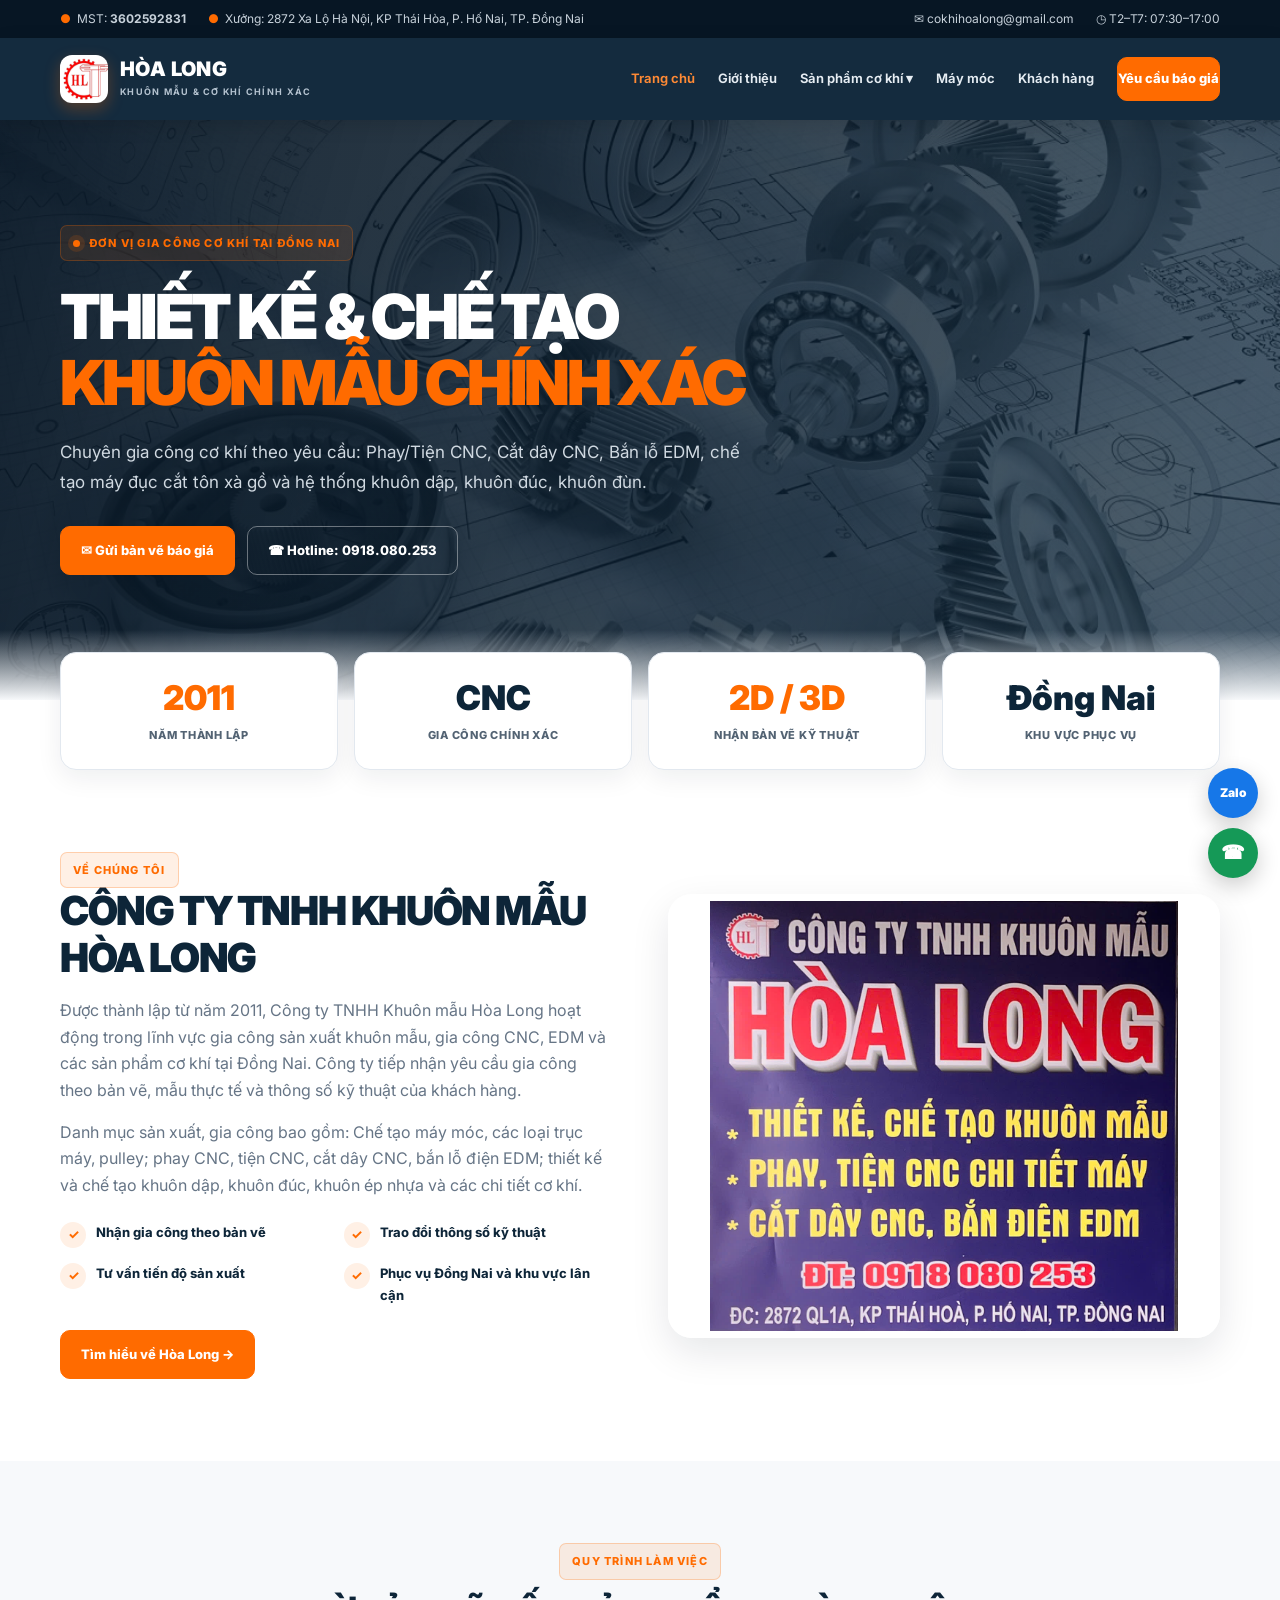
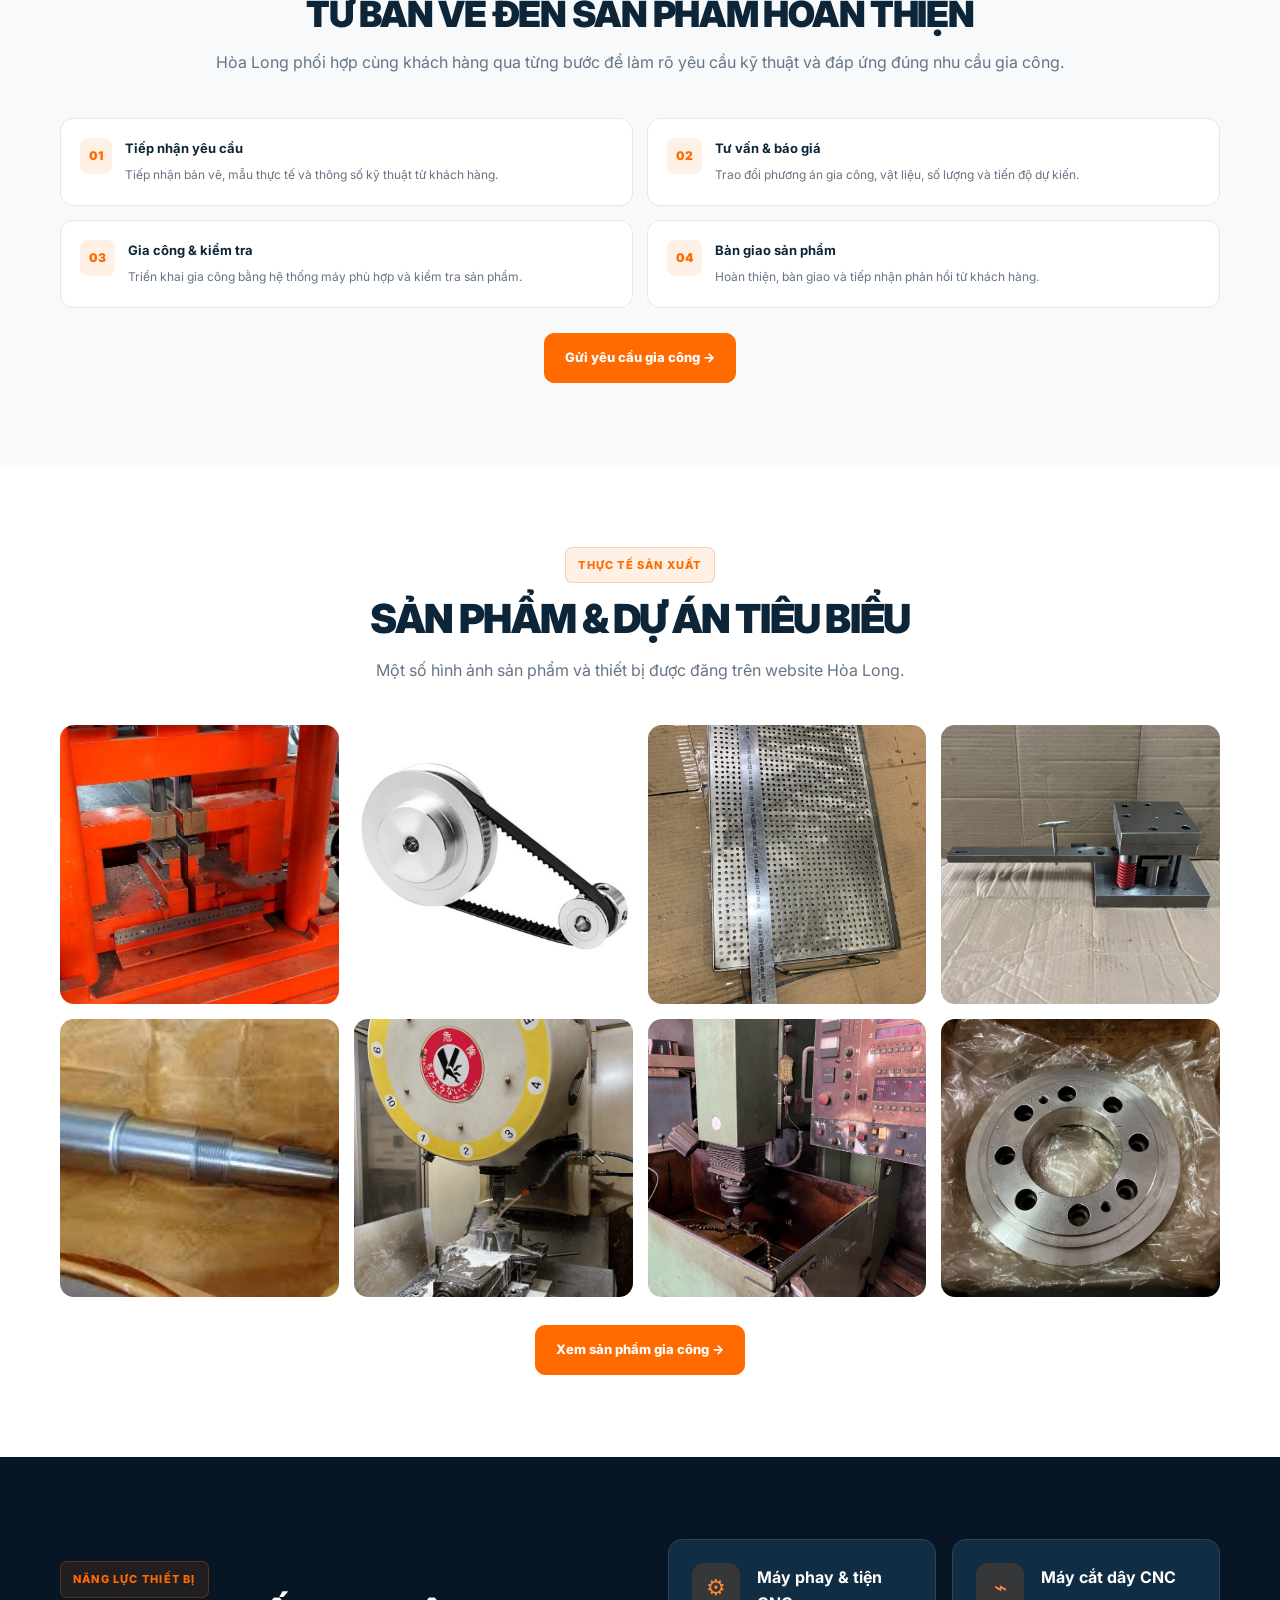
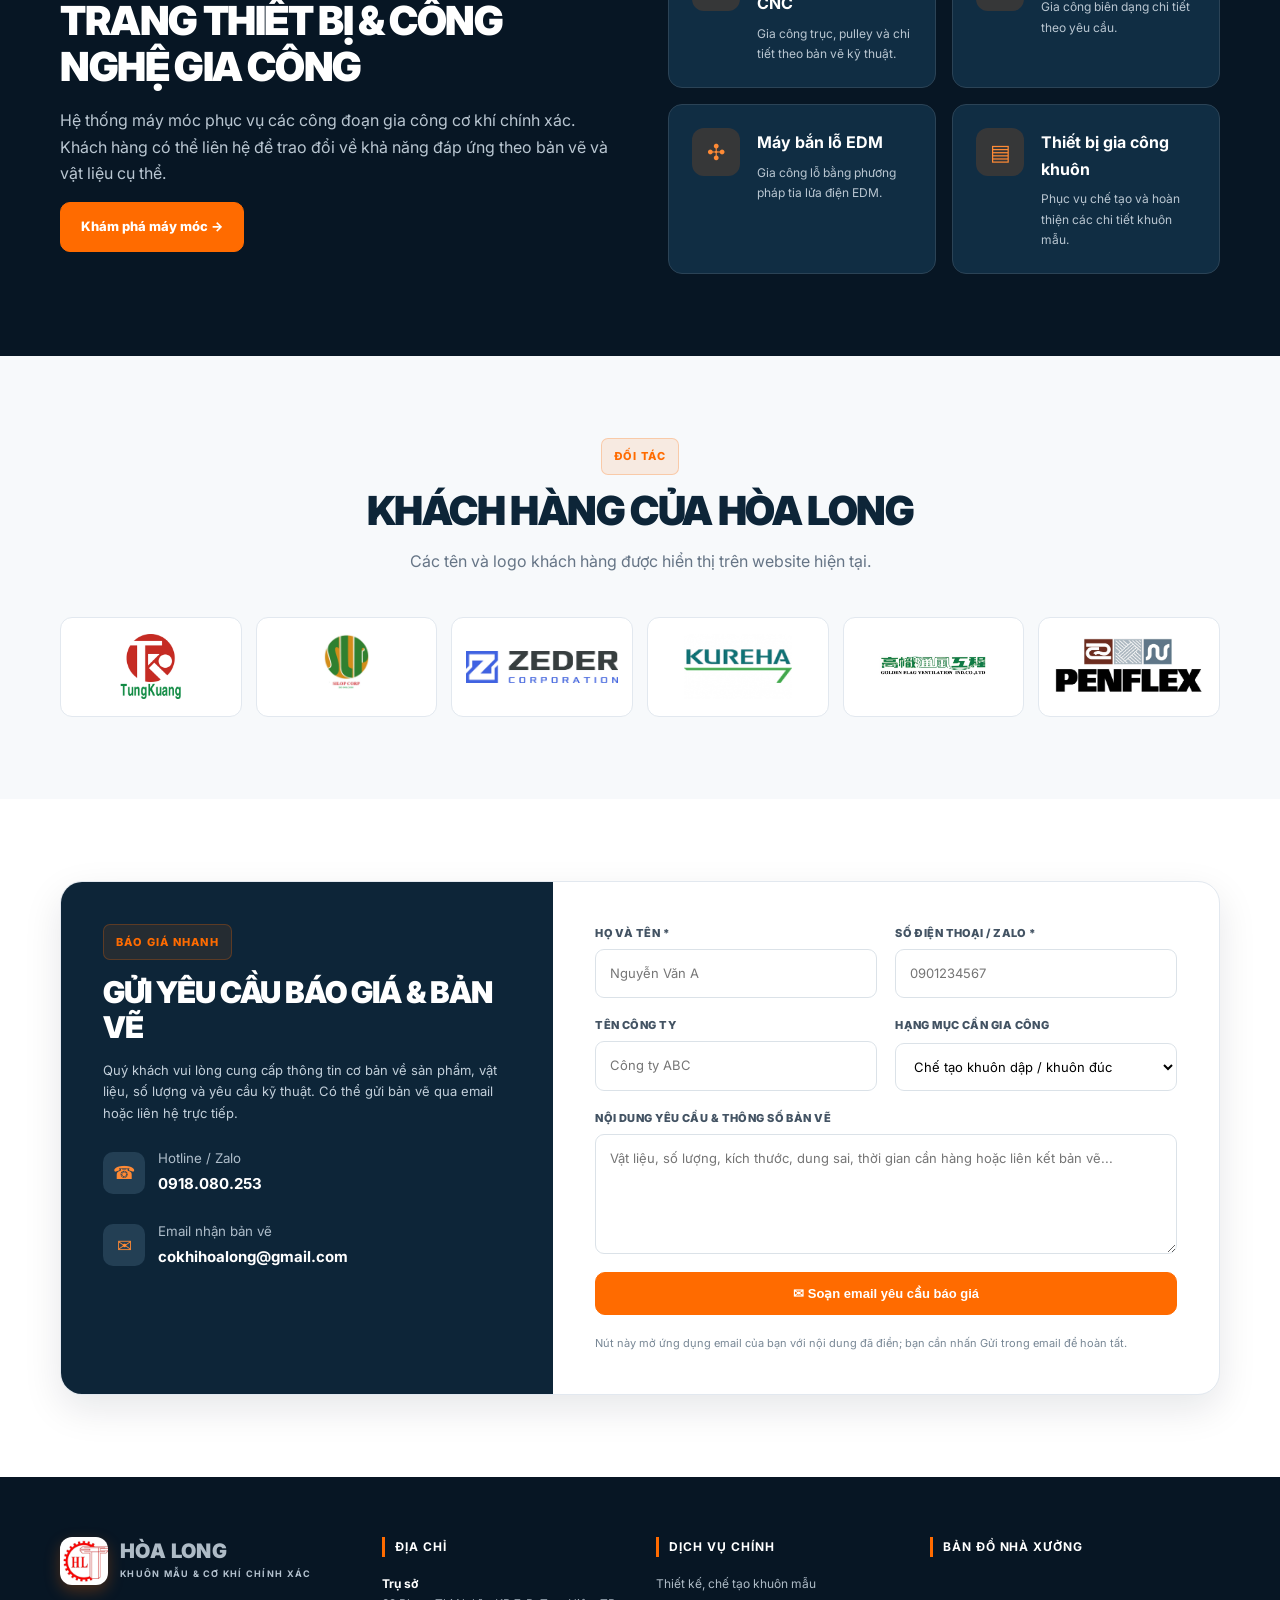
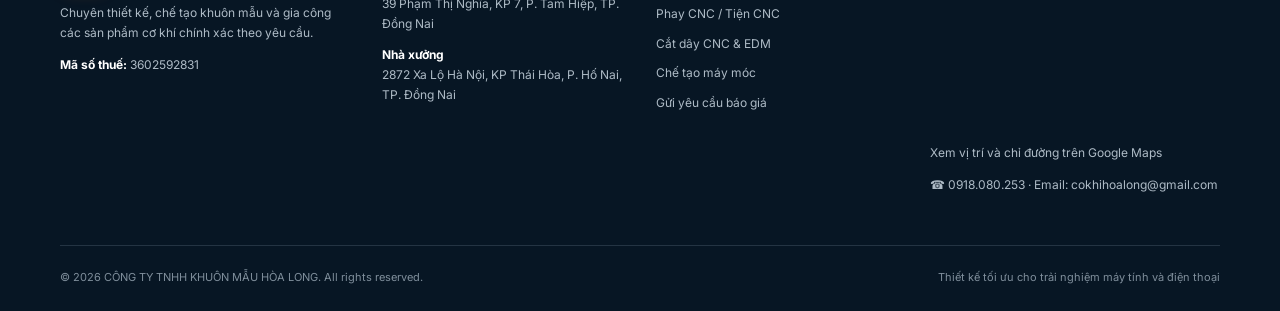
==== index.html @ f30602af "Show headquarters address before factory address" ====
<!doctype html><html lang="vi"><head><link rel="icon" type="image/png" href="./favicon.png"><meta charset="utf-8"><meta name="viewport" content="width=device-width,initial-scale=1"><title>Trang chủ | Công ty TNHH Khuôn mẫu Hòa Long</title><meta name="description" content="Công ty TNHH Khuôn mẫu Hòa Long – Gia công cơ khí chính xác, chế tạo khuôn mẫu tại Đồng Nai."><link rel="stylesheet" href="site.css"></head><body><div class="topbar"><div class="container topbar-inner"><div class="topbar-group"><span><b class="dot">●</b>MST: <strong>3602592831</strong></span><span><b class="dot">●</b>Xưởng: 2872 Xa Lộ Hà Nội, KP Thái Hòa, P. Hố Nai, TP. Đồng Nai</span></div><div class="topbar-group"><a href="mailto:cokhihoalong@gmail.com">✉ cokhihoalong@gmail.com</a><span>◷ T2–T7: 07:30–17:00</span></div></div></div>
<header class="header"><div class="container nav-wrap"><a class="brand" href="index.html"><img class="brand-mark" src="./favicon.png" alt="Logo Hòa Long"><span><span class="brand-name">HÒA LONG</span><span class="brand-sub">Khuôn mẫu & Cơ khí chính xác</span></span></a><nav class="nav"><a class="active" href="index.html">Trang chủ</a><a class="" href="gioi-thieu.html">Giới thiệu</a><div class="nav-drop"><button class="">Sản phẩm cơ khí ▾</button><div class="drop-menu"><a href="khuon-mau.html">Khuôn mẫu</a><a href="san-pham-gia-cong.html">Sản phẩm gia công</a></div></div><a class="" href="may-moc.html">Máy móc</a><a class="" href="khach-hang.html">Khách hàng</a><a class="btn" href="lien-he.html#bao-gia">Yêu cầu báo giá</a></nav><button class="mobile-toggle" aria-label="Mở menu" aria-expanded="false">☰</button></div><nav class="mobile-nav"><a href="index.html">Trang chủ</a><a href="gioi-thieu.html">Giới thiệu</a><a href="khuon-mau.html">— Khuôn mẫu</a><a href="san-pham-gia-cong.html">— Sản phẩm gia công</a><a href="may-moc.html">Máy móc</a><a href="khach-hang.html">Khách hàng</a><a href="lien-he.html">Liên hệ</a><a href="lien-he.html#bao-gia">Yêu cầu báo giá</a></nav></header><main><section class="hero"><div class="container"><div class="hero-content"><span class="eyebrow"><i class="pulse"></i> Đơn vị gia công cơ khí tại Đồng Nai</span><h1>THIẾT KẾ & CHẾ TẠO<br><em>KHUÔN MẪU CHÍNH XÁC</em></h1><p>Chuyên gia công cơ khí theo yêu cầu: Phay/Tiện CNC, Cắt dây CNC, Bắn lỗ EDM, chế tạo máy đục cắt tôn xà gồ và hệ thống khuôn dập, khuôn đúc, khuôn đùn.</p><div class="hero-actions"><a class="btn" href="lien-he.html#bao-gia">✉ Gửi bản vẽ báo giá</a><a class="btn btn-outline" href="tel:0918080253">☎ Hotline: 0918.080.253</a></div></div></div></section>
<section class="container"><div class="stats"><div class="stat"><strong>2011</strong><span>Năm thành lập</span></div><div class="stat"><strong>CNC</strong><span>Gia công chính xác</span></div><div class="stat"><strong>2D / 3D</strong><span>Nhận bản vẽ kỹ thuật</span></div><div class="stat"><strong>Đồng Nai</strong><span>Khu vực phục vụ</span></div></div></section>
<section class="section"><div class="container two-col"><div class="copy"><span class="eyebrow">Về chúng tôi</span><h2>CÔNG TY TNHH KHUÔN MẪU HÒA LONG</h2><p>Được thành lập từ năm 2011, Công ty TNHH Khuôn mẫu Hòa Long hoạt động trong lĩnh vực gia công sản xuất khuôn mẫu, gia công CNC, EDM và các sản phẩm cơ khí tại Đồng Nai. Công ty tiếp nhận yêu cầu gia công theo bản vẽ, mẫu thực tế và thông số kỹ thuật của khách hàng.</p><p>Danh mục sản xuất, gia công bao gồm: Chế tạo máy móc, các loại trục máy, pulley; phay CNC, tiện CNC, cắt dây CNC, bắn lỗ điện EDM; thiết kế và chế tạo khuôn dập, khuôn đúc, khuôn ép nhựa và các chi tiết cơ khí.</p><div class="checks"><div class="check"><i>✓</i><span>Nhận gia công theo bản vẽ</span></div><div class="check"><i>✓</i><span>Trao đổi thông số kỹ thuật</span></div><div class="check"><i>✓</i><span>Tư vấn tiến độ sản xuất</span></div><div class="check"><i>✓</i><span>Phục vụ Đồng Nai và khu vực lân cận</span></div></div><a class="btn" href="gioi-thieu.html">Tìm hiểu về Hòa Long →</a></div><div class="photo-frame"><img src="./assets/images/CTY.jpg" alt="Công ty Hòa Long" loading="lazy" style="object-fit:contain;background:#fff"></div></div></section>
<section class="section soft"><div class="container"><div class="section-head workflow-head"><span class="eyebrow">Quy trình làm việc</span><h2>TỪ BẢN VẼ ĐẾN SẢN PHẨM HOÀN THIỆN</h2><p>Hòa Long phối hợp cùng khách hàng qua từng bước để làm rõ yêu cầu kỹ thuật và đáp ứng đúng nhu cầu gia công.</p></div><div class="steps"><div class="step"><div><b>Tiếp nhận yêu cầu</b><span>Tiếp nhận bản vẽ, mẫu thực tế và thông số kỹ thuật từ khách hàng.</span></div></div><div class="step"><div><b>Tư vấn & báo giá</b><span>Trao đổi phương án gia công, vật liệu, số lượng và tiến độ dự kiến.</span></div></div><div class="step"><div><b>Gia công & kiểm tra</b><span>Triển khai gia công bằng hệ thống máy phù hợp và kiểm tra sản phẩm.</span></div></div><div class="step"><div><b>Bàn giao sản phẩm</b><span>Hoàn thiện, bàn giao và tiếp nhận phản hồi từ khách hàng.</span></div></div></div><div style="text-align:center;margin-top:8px"><a class="btn" href="lien-he.html#bao-gia">Gửi yêu cầu gia công →</a></div></div></section>
<section class="section"><div class="container"><div class="section-head"><span class="eyebrow">Thực tế sản xuất</span><h2>SẢN PHẨM & DỰ ÁN TIÊU BIỂU</h2><p>Một số hình ảnh sản phẩm và thiết bị được đăng trên website Hòa Long.</p></div><div class="gallery"><a class="gallery-item" href="./assets/images/wordpress-legacy/img_1099-1.jpg" target="_blank" rel="noopener"><img src="./assets/images/wordpress-legacy/img_1099-1.jpg" alt="Khuôn dập lỗ thanh nhôm" loading="lazy"><div class="gallery-caption"><b>Khuôn dập lỗ thanh nhôm</b><small>Chế tạo khuôn mẫu</small></div></a><a class="gallery-item" href="./assets/images/wordpress-legacy/124d3f2212a12b1a95b3e7b8dbecf4e0.jpg" target="_blank" rel="noopener"><img src="./assets/images/wordpress-legacy/124d3f2212a12b1a95b3e7b8dbecf4e0.jpg" alt="Pulley đai" loading="lazy"><div class="gallery-caption"><b>Pulley đai</b><small>Chi tiết truyền động</small></div></a><a class="gallery-item" href="./assets/images/wordpress-legacy/img_1100.jpg" target="_blank" rel="noopener"><img src="./assets/images/wordpress-legacy/img_1100.jpg" alt="Tấm lưới inox" loading="lazy"><div class="gallery-caption"><b>Tấm lưới inox</b><small>Gia công tấm đột lỗ</small></div></a><a class="gallery-item" href="./assets/images/wordpress-legacy/img_1094.jpg" target="_blank" rel="noopener"><img src="./assets/images/wordpress-legacy/img_1094.jpg" alt="Bộ khuôn gia công" loading="lazy"><div class="gallery-caption"><b>Bộ khuôn gia công</b><small>Chi tiết khuôn</small></div></a><a class="gallery-item" href="./assets/images/wordpress-legacy/images-1.jpg" target="_blank" rel="noopener"><img src="./assets/images/wordpress-legacy/images-1.jpg" alt="Trục máy" loading="lazy"><div class="gallery-caption"><b>Trục máy</b><small>Gia công cơ khí</small></div></a><a class="gallery-item" href="./assets/images/wordpress-legacy/untitled.png" target="_blank" rel="noopener"><img src="./assets/images/wordpress-legacy/untitled.png" alt="Máy gia công CNC" loading="lazy"><div class="gallery-caption"><b>Máy gia công CNC</b><small>Thiết bị xưởng</small></div></a><a class="gallery-item" href="./assets/images/wordpress-legacy/img_1087.jpg" target="_blank" rel="noopener"><img src="./assets/images/wordpress-legacy/img_1087.jpg" alt="Thiết bị cắt dây" loading="lazy"><div class="gallery-caption"><b>Thiết bị cắt dây</b><small>Gia công CNC</small></div></a><a class="gallery-item" href="./assets/images/wordpress-legacy/img_1089.jpg" target="_blank" rel="noopener"><img src="./assets/images/wordpress-legacy/img_1089.jpg" alt="Chi tiết khuôn tròn" loading="lazy"><div class="gallery-caption"><b>Chi tiết khuôn tròn</b><small>Sản phẩm cơ khí</small></div></a></div><div style="text-align:center;margin-top:28px"><a class="btn" href="san-pham-gia-cong.html">Xem sản phẩm gia công →</a></div></div></section>
<section class="section dark"><div class="container"><div class="two-col"><div><span class="eyebrow">Năng lực thiết bị</span><h2>TRANG THIẾT BỊ & CÔNG NGHỆ GIA CÔNG</h2><p>Hệ thống máy móc phục vụ các công đoạn gia công cơ khí chính xác. Khách hàng có thể liên hệ để trao đổi về khả năng đáp ứng theo bản vẽ và vật liệu cụ thể.</p><a class="btn" href="may-moc.html">Khám phá máy móc →</a></div><div class="machine-grid"><div class="machine"><div class="machine-icon">⚙</div><div><h3>Máy phay & tiện CNC</h3><p>Gia công trục, pulley và chi tiết theo bản vẽ kỹ thuật.</p></div></div><div class="machine"><div class="machine-icon">⌁</div><div><h3>Máy cắt dây CNC</h3><p>Gia công biên dạng chi tiết theo yêu cầu.</p></div></div><div class="machine"><div class="machine-icon">✣</div><div><h3>Máy bắn lỗ EDM</h3><p>Gia công lỗ bằng phương pháp tia lửa điện EDM.</p></div></div><div class="machine"><div class="machine-icon">▤</div><div><h3>Thiết bị gia công khuôn</h3><p>Phục vụ chế tạo và hoàn thiện các chi tiết khuôn mẫu.</p></div></div></div></div></div></section>

<section class="section soft"><div class="container"><div class="section-head"><span class="eyebrow">Đối tác</span><h2>KHÁCH HÀNG CỦA HÒA LONG</h2><p>Các tên và logo khách hàng được hiển thị trên website hiện tại.</p></div><div class="clients"><div class="client"><img src="./assets/images/wordpress-legacy/download.png" alt="Tung Kuang" loading="lazy"></div><div class="client"><img src="./assets/images/wordpress-legacy/logo-slp-1.png" alt="Sinh Lộc Phát" loading="lazy"></div><div class="client"><img src="./assets/images/wordpress-legacy/75753zedercorporation-3-1.jpg" alt="Zeder" loading="lazy"></div><div class="client"><img src="./assets/images/wordpress-legacy/xun1552571609.png" alt="Kureha" loading="lazy"></div><div class="client"><img src="./assets/images/wordpress-legacy/maillogo1.jpg" alt="Golden Flag" loading="lazy"></div><div class="client"><img src="./assets/images/wordpress-legacy/logo-1.png" alt="Penflex" loading="lazy"></div></div></div></section>
<section class="section" id="quote"><div class="container"><div class="quote-wrap"><div class="quote-info"><span class="eyebrow">Báo giá nhanh</span><h2>GỬI YÊU CẦU BÁO GIÁ & BẢN VẼ</h2><p>Quý khách vui lòng cung cấp thông tin cơ bản về sản phẩm, vật liệu, số lượng và yêu cầu kỹ thuật. Có thể gửi bản vẽ qua email hoặc liên hệ trực tiếp.</p><div class="contact-row"><span class="contact-icon">☎</span><div><small>Hotline / Zalo</small><b>0918.080.253</b></div></div><div class="contact-row"><span class="contact-icon">✉</span><div><small>Email nhận bản vẽ</small><b>cokhihoalong@gmail.com</b></div></div></div><div class="quote-form"><form id="quote-form"><div class="form-grid"><div class="field"><label>Họ và tên *</label><input name="name" required placeholder="Nguyễn Văn A"></div><div class="field"><label>Số điện thoại / Zalo *</label><input name="phone" required type="tel" placeholder="0901234567"></div><div class="field"><label>Tên công ty</label><input name="company" placeholder="Công ty ABC"></div><div class="field"><label>Hạng mục cần gia công</label><select name="service"><option>Chế tạo khuôn dập / khuôn đúc</option><option>Gia công cơ khí CNC (phay / tiện)</option><option>Cắt dây CNC & bắn lỗ EDM</option><option>Chế tạo máy móc</option><option>Dịch vụ khác</option></select></div><div class="field full"><label>Nội dung yêu cầu & thông số bản vẽ</label><textarea name="message" placeholder="Vật liệu, số lượng, kích thước, dung sai, thời gian cần hàng hoặc liên kết bản vẽ..."></textarea></div><div class="field full"><button class="btn" type="submit">✉ Soạn email yêu cầu báo giá</button><p class="form-note" id="form-note">Nút này mở ứng dụng email của bạn với nội dung đã điền; bạn cần nhấn Gửi trong email để hoàn tất.</p></div></div></form></div></div></div></section></main><footer class="footer"><div class="container"><div class="footer-grid"><div><a class="brand" href="index.html"><img class="brand-mark" src="./favicon.png" alt="Logo Hòa Long"><span><span class="brand-name">HÒA LONG</span><span class="brand-sub">Khuôn mẫu & Cơ khí chính xác</span></span></a><p style="margin-top:18px">Chuyên thiết kế, chế tạo khuôn mẫu và gia công các sản phẩm cơ khí chính xác theo yêu cầu.</p><p><b style="color:#fff">Mã số thuế:</b> 3602592831</p></div><div><h4>Địa chỉ</h4><p><b style="color:#fff">Trụ sở</b><br>39 Phạm Thị Nghĩa, KP 7, P. Tam Hiệp, TP. Đồng Nai</p><p><b style="color:#fff">Nhà xưởng</b><br>2872 Xa Lộ Hà Nội, KP Thái Hòa, P. Hố Nai, TP. Đồng Nai</p></div><div><h4>Dịch vụ chính</h4><ul><li><a href="khuon-mau.html">Thiết kế, chế tạo khuôn mẫu</a></li><li><a href="san-pham-gia-cong.html">Phay CNC / Tiện CNC</a></li><li><a href="san-pham-gia-cong.html">Cắt dây CNC & EDM</a></li><li><a href="may-moc.html">Chế tạo máy móc</a></li><li><a href="lien-he.html">Gửi yêu cầu báo giá</a></li></ul></div><div><h4>Bản đồ nhà xưởng</h4><iframe class="map" title="Bản đồ nhà xưởng Hòa Long" src="https://www.google.com/maps/embed?pb=!1m14!1m8!1m3!1d244.81048956915362!2d106.92846942721451!3d10.965800553287272!3m2!1i1024!2i768!4f13.1!3m3!1m2!1s0x3174dddb66776165%3A0xc042b692e3a58e84!2zQ8O0bmcgdHkgVE5ISCBLaHXDtG4gbeG6q3UgSMOyYSBMb25n!5e0!3m2!1svi!2s!4v1794297510848!5m2!1svi!2s" loading="lazy"></iframe><p class="map-link"><a href="https://maps.app.goo.gl/GKMPtRkxPsB5hAL57" target="_blank" rel="noopener noreferrer">Xem vị trí và chỉ đường trên Google Maps</a></p><p><a href="tel:0918080253">☎ 0918.080.253</a> · <a href="https://mail.google.com/mail/?view=cm&fs=1&to=cokhihoalong%40gmail.com" target="_blank" rel="noopener noreferrer">Email: cokhihoalong@gmail.com</a></p></div></div><div class="copyright"><span>© 2026 CÔNG TY TNHH KHUÔN MẪU HÒA LONG. All rights reserved.</span><span>Thiết kế tối ưu cho trải nghiệm máy tính và điện thoại</span></div></div></footer><div class="floating"><a class="float-btn float-zalo" href="https://zalo.me/0918080253" target="_blank" rel="noopener">Zalo</a><a class="float-btn float-phone" href="tel:0918080253" aria-label="Gọi Hòa Long">☎</a></div><script src="site.js?v=20261110-email-compose"></script></body></html>
---- site.css ----
@import url('https://fonts.googleapis.com/css2?family=Inter:wght@400;500;600;700;800;900&display=swap');
:root{--navy:#0d2538;--navy-deep:#071624;--orange:#ff6b00;--orange-dark:#e05e00;--ink:#152536;--muted:#667586;--line:#e2e8ef;--paper:#f7f9fb;--white:#fff;--radius:18px;--shadow:0 14px 38px rgba(7,22,36,.10)}
*{box-sizing:border-box}html{scroll-behavior:smooth}body{margin:0;font-family:Inter,Arial,sans-serif;color:var(--ink);background:#fff;line-height:1.65}img{max-width:100%;display:block}a{color:inherit;text-decoration:none}.container{width:min(1160px,calc(100% - 40px));margin:auto}.topbar{background:var(--navy-deep);color:#c7d1da;font-size:12px}.topbar-inner{display:flex;justify-content:space-between;gap:16px;align-items:center;min-height:38px}.topbar-group{display:flex;gap:22px;flex-wrap:wrap}.topbar a:hover{color:#fff}.dot{color:var(--orange);padding-right:6px}.header{position:sticky;top:0;z-index:50;background:rgba(13,37,56,.97);box-shadow:0 5px 18px rgba(0,0,0,.13);backdrop-filter:blur(12px)}.nav-wrap{display:flex;align-items:center;justify-content:space-between;min-height:82px;gap:20px}.brand{display:flex;align-items:center;gap:12px;color:#fff;min-width:250px}.brand-mark{width:48px;height:48px;border-radius:12px;background:var(--orange);display:block;object-fit:cover;box-shadow:0 6px 16px rgba(255,107,0,.28)}.brand-name{display:block;font-weight:900;font-size:20px;line-height:1.1;letter-spacing:.02em}.brand-sub{display:block;margin-top:5px;color:#b4c2cf;font-size:9px;font-weight:700;letter-spacing:.14em;text-transform:uppercase}.nav{display:flex;align-items:center;gap:23px;color:#e6edf3;font-size:13px;font-weight:650}.nav>a,.nav-drop>button{padding:10px 0;transition:.2s}.nav a:hover,.nav-drop>button:hover,.nav a.active{color:#ff8a35}.nav-drop{position:relative}.nav-drop>button{border:0;background:none;color:inherit;font:inherit;cursor:pointer}.drop-menu{position:absolute;display:none;top:100%;left:-18px;min-width:220px;background:#fff;color:var(--ink);padding:10px;border-radius:12px;box-shadow:var(--shadow)}.nav-drop:hover .drop-menu,.nav-drop:focus-within .drop-menu{display:grid}.drop-menu a{padding:10px 12px;border-radius:8px}.drop-menu a:hover{background:#fff1e7;color:var(--orange-dark)}.btn{display:inline-flex;align-items:center;justify-content:center;gap:9px;padding:13px 20px;border-radius:10px;background:var(--orange);color:#fff;font-size:13px;font-weight:800;border:1px solid var(--orange);transition:.2s;cursor:pointer}.btn:hover{background:var(--orange-dark);transform:translateY(-2px);box-shadow:0 9px 20px rgba(255,107,0,.22)}.btn-outline{background:transparent;border-color:rgba(255,255,255,.38);color:#fff}.btn-outline:hover{background:#fff;color:var(--navy)}.mobile-toggle{display:none;border:1px solid #526474;background:transparent;color:#fff;font-size:22px;width:44px;height:44px;border-radius:10px}.mobile-nav{display:none;padding:0 20px 18px;background:var(--navy-deep)}.mobile-nav a{display:block;color:#dce5ec;padding:12px 4px;border-bottom:1px solid rgba(255,255,255,.09);font-size:14px}.mobile-nav.show{display:block}
.hero{position:relative;isolation:isolate;overflow:hidden;background:linear-gradient(105deg,rgba(7,22,36,.94),rgba(13,37,56,.72)),url('assets/images/banner-hoalong.jpeg') center/cover no-repeat;color:#fff;padding:105px 0 125px}.hero:after{content:"";position:absolute;z-index:-1;inset:auto 0 0;height:70px;background:linear-gradient(transparent,var(--paper))}.hero-content{max-width:760px}.eyebrow{display:inline-flex;align-items:center;gap:9px;color:var(--orange);background:rgba(255,107,0,.10);border:1px solid rgba(255,107,0,.25);font-size:11px;font-weight:800;letter-spacing:.11em;text-transform:uppercase;padding:8px 12px;border-radius:7px}.eyebrow .pulse{width:7px;height:7px;border-radius:50%;background:var(--orange);box-shadow:0 0 0 5px rgba(255,107,0,.14)}.hero h1{font-size:clamp(36px,5.2vw,62px);line-height:1.07;letter-spacing:-.045em;margin:23px 0 20px;font-weight:900}.hero h1 em{font-style:normal;color:var(--orange)}.hero p{max-width:700px;color:#d0d9e1;font-size:17px;line-height:1.8;margin:0 0 28px}.hero-actions{display:flex;gap:12px;flex-wrap:wrap}.section{padding:82px 0}.section.soft{background:var(--paper)}.section.dark{background:var(--navy-deep);color:#fff}.section-head{max-width:740px;margin:0 auto 42px;text-align:center}.section-head .eyebrow{margin-bottom:13px}.section-head h2,.section h2{font-size:clamp(28px,3.5vw,40px);line-height:1.17;letter-spacing:-.035em;color:var(--navy);margin:0;font-weight:900}.section.dark h2{color:#fff}.section-head p{color:var(--muted);margin:14px 0 0}.workflow-head{max-width:none;display:flex;flex-direction:column;align-items:center;gap:13px;text-align:center;overflow-x:auto}.workflow-head .eyebrow{margin-bottom:0}.workflow-head h2{font-size:clamp(25px,3vw,36px);white-space:nowrap}.workflow-head p{margin:0;line-height:1.8;white-space:nowrap}.section.dark p{color:#b9c6d1}.stats{display:grid;grid-template-columns:repeat(4,1fr);gap:16px;margin-top:-48px;position:relative;z-index:2}.stat{background:#fff;border:1px solid var(--line);border-radius:16px;padding:25px 14px;text-align:center;box-shadow:0 8px 26px rgba(7,22,36,.07)}.stat strong{display:block;font-size:34px;line-height:1.15;color:var(--orange);font-weight:900}.stat:nth-child(even) strong{color:var(--navy)}.stat span{display:block;margin-top:8px;font-size:11px;color:#536373;font-weight:800;letter-spacing:.07em;text-transform:uppercase}.two-col{display:grid;grid-template-columns:1fr 1fr;gap:56px;align-items:center}.copy p{color:var(--muted);margin:16px 0}.checks{display:grid;grid-template-columns:1fr 1fr;gap:15px;margin:24px 0}.check{display:flex;gap:10px;align-items:flex-start;font-size:13px;font-weight:750;color:var(--navy)}.check i{flex:0 0 26px;width:26px;height:26px;border-radius:50%;background:#fff0e5;color:var(--orange);display:grid;place-items:center;font-style:normal}.photo-frame{position:relative;border-radius:24px;overflow:hidden;box-shadow:var(--shadow);border:7px solid #fff}.photo-frame img{width:100%;height:430px;object-fit:cover}.photo-badge{position:absolute;left:18px;bottom:18px;background:var(--navy);color:white;border-left:4px solid var(--orange);padding:14px 18px;border-radius:12px;font-size:12px;font-weight:800;max-width:240px}.cards{display:grid;grid-template-columns:repeat(3,1fr);gap:22px}.card{background:#fff;border:1px solid var(--line);border-radius:18px;overflow:hidden;box-shadow:0 5px 20px rgba(7,22,36,.045);transition:.25s}.card:hover{transform:translateY(-5px);box-shadow:var(--shadow)}.card-photo{height:205px;position:relative;overflow:hidden;background:#e7edf2}.card-photo img{width:100%;height:100%;object-fit:cover;transition:transform .5s}.card:hover .card-photo img{transform:scale(1.05)}.tag{position:absolute;top:15px;left:15px;background:var(--navy);color:#fff;border-radius:30px;padding:6px 11px;font-size:10px;font-weight:800}.card-body{padding:22px}.card h3{margin:0 0 9px;color:var(--navy);font-size:18px;line-height:1.35}.card p{margin:0;color:var(--muted);font-size:13px}.card ul{margin:16px 0 0;padding:14px 0 0;border-top:1px solid #edf0f3;list-style:none;color:#617182;font-size:12px}.card li{margin:5px 0}.card li:before{content:"›";color:var(--orange);font-size:18px;font-weight:900;margin-right:7px}.filters{display:flex;justify-content:center;gap:9px;flex-wrap:wrap;margin:-12px 0 30px}.filter{padding:10px 17px;border:1px solid #d7e0e7;border-radius:40px;color:#526373;background:#fff;font-size:12px;font-weight:750;cursor:pointer}.filter.active,.filter:hover{background:var(--orange);border-color:var(--orange);color:#fff}.machine-grid{display:grid;grid-template-columns:repeat(2,1fr);gap:16px}.machine{background:#102d43;border:1px solid #2b4356;border-radius:14px;padding:23px;display:flex;gap:17px}.machine-icon{width:48px;height:48px;flex:0 0 48px;border-radius:12px;background:rgba(255,107,0,.16);display:grid;place-items:center;color:#ff8a35;font-size:22px}.machine h3{margin:1px 0 7px;font-size:16px}.machine p{font-size:12px;margin:0;color:#afbecb;line-height:1.7}.gallery{display:grid;grid-template-columns:repeat(4,1fr);gap:15px}.gallery-item{position:relative;aspect-ratio:1/1;border-radius:14px;overflow:hidden;background:#e5ebef}.gallery-item img{width:100%;height:100%;object-fit:cover;transition:.35s}.gallery-item:hover img{transform:scale(1.08)}.gallery-caption{position:absolute;inset:auto 0 0;padding:38px 14px 14px;background:linear-gradient(transparent,rgba(7,22,36,.92));color:#fff;opacity:0;transition:.25s}.gallery-item:hover .gallery-caption{opacity:1}.gallery-caption b{display:block;font-size:13px}.gallery-caption small{font-size:11px;color:#d5dee6}.clients{display:grid;grid-template-columns:repeat(6,1fr);gap:14px;align-items:center}.client{height:100px;background:#fff;border:1px solid var(--line);border-radius:12px;display:grid;place-items:center;padding:14px}.client img{max-width:100%;max-height:65px;object-fit:contain;filter:grayscale(.15)}.quote-wrap{display:grid;grid-template-columns:.85fr 1.15fr;background:#fff;border:1px solid var(--line);border-radius:22px;overflow:hidden;box-shadow:var(--shadow)}.quote-info{background:var(--navy);padding:42px;color:#fff}.quote-info h2{color:#fff;font-size:30px;margin:15px 0}.quote-info p{color:#c2cfda;font-size:13px}.contact-row{display:flex;gap:13px;align-items:center;margin:24px 0}.contact-icon{width:42px;height:42px;border-radius:10px;background:#233f54;color:#ff8a35;display:grid;place-items:center;font-size:18px;flex:0 0 42px}.contact-row small{display:block;color:#aebdca}.contact-row b{font-size:15px}.quote-form{padding:42px}.form-grid{display:grid;grid-template-columns:1fr 1fr;gap:18px}.field{display:grid;gap:7px}.field.full{grid-column:1/-1}.field label{font-size:11px;font-weight:850;color:#435363;text-transform:uppercase;letter-spacing:.04em}.field input,.field select,.field textarea{width:100%;border:1px solid #dbe2e8;border-radius:9px;padding:13px 14px;font:inherit;font-size:13px;outline:none;background:#fff}.field input:focus,.field select:focus,.field textarea:focus{border-color:var(--orange);box-shadow:0 0 0 3px rgba(255,107,0,.11)}.field textarea{min-height:120px;resize:vertical}.form-note{font-size:11px;color:#788795;margin:12px 0 0}.footer{background:var(--navy-deep);color:#c2cbd3;padding:60px 0 25px}.footer-grid{display:grid;grid-template-columns:1.2fr 1fr 1fr 1.2fr;gap:32px}.footer h4{color:#fff;text-transform:uppercase;letter-spacing:.08em;font-size:12px;margin:0 0 17px;border-left:3px solid var(--orange);padding-left:10px}.footer p,.footer li,.footer a{font-size:12px;color:#aebbc6}.footer ul{padding:0;list-style:none;margin:0}.footer li{margin:10px 0}.footer a:hover{color:#ff8a35}.map{width:100%;height:150px;border:0;border-radius:10px;filter:saturate(.8)}.copyright{border-top:1px solid #243443;margin-top:38px;padding-top:22px;display:flex;justify-content:space-between;gap:15px;color:#7f8e9b;font-size:11px}.floating{position:fixed;right:22px;bottom:22px;z-index:55;display:grid;gap:10px}.float-btn{width:50px;height:50px;border-radius:50%;display:grid;place-items:center;color:white;font-weight:900;font-size:12px;box-shadow:0 8px 22px rgba(0,0,0,.2)}.float-zalo{background:#1677e8}.float-phone{background:#159957;font-size:19px}.page-hero{background:linear-gradient(100deg,rgba(7,22,36,.96),rgba(13,37,56,.82)),url('assets/images/banner-hoalong.jpeg') center/cover;color:#fff;padding:66px 0}.page-hero h1{font-size:clamp(32px,4vw,46px);line-height:1.1;margin:0 0 12px;font-weight:900}.breadcrumb{font-size:12px;color:#bac6d0}.breadcrumb a{color:#ff9a50}.content-panel{max-width:850px}.content-panel p{color:var(--muted)}.steps{counter-reset:step;display:grid;grid-template-columns:1fr 1fr;gap:14px;margin:25px 0}.step{counter-increment:step;background:#fff;border:1px solid var(--line);border-radius:13px;padding:19px;display:flex;gap:13px;align-items:flex-start}.step:before{content:counter(step,decimal-leading-zero);background:#fff0e6;color:var(--orange);font-weight:900;padding:8px 9px;border-radius:8px;font-size:12px}.step b{display:block;color:var(--navy);font-size:13px}.step span{color:var(--muted);font-size:12px}.detail-grid{display:grid;grid-template-columns:1.1fr .9fr;gap:35px;align-items:start}.detail-image{border-radius:18px;overflow:hidden;box-shadow:var(--shadow)}.detail-image img{width:100%;height:370px;object-fit:cover}.info-list{padding:0;list-style:none}.info-list li{padding:13px 0;border-bottom:1px solid var(--line);color:var(--muted);font-size:14px}.info-list strong{color:var(--navy)}.contact-cards{display:grid;grid-template-columns:repeat(3,1fr);gap:16px}.contact-card{padding:22px;background:#fff;border:1px solid var(--line);border-radius:15px}.contact-card b{display:block;color:var(--navy);margin:8px 0}.contact-card p{font-size:13px;color:var(--muted);margin:0}.map-large{height:360px;width:100%;border:0;border-radius:16px}.empty-state{display:none}.muted{color:var(--muted)}
@media(max-width:980px){.nav{gap:13px;font-size:12px}.brand{min-width:auto}.nav .btn{padding:11px 13px}.clients{grid-template-columns:repeat(3,1fr)}.footer-grid{grid-template-columns:1fr 1fr}.cards{grid-template-columns:repeat(2,1fr)}}
@media(max-width:760px){.workflow-head{grid-template-columns:1fr;gap:12px;text-align:center}.workflow-head .eyebrow{grid-column:auto;justify-self:center}.workflow-head p{margin:0}.container{width:min(100% - 30px,600px)}.topbar-inner{padding:9px 0;align-items:flex-start}.topbar-group:last-child{display:none}.nav{display:none}.mobile-toggle{display:block}.nav-wrap{min-height:72px}.hero{padding:77px 0 95px}.hero p{font-size:15px}.stats{grid-template-columns:repeat(2,1fr);gap:10px;margin-top:-34px}.stat{padding:20px 8px}.stat strong{font-size:29px}.section{padding:62px 0}.two-col,.detail-grid{grid-template-columns:1fr;gap:28px}.photo-frame img{height:310px}.cards{grid-template-columns:1fr}.machine-grid{grid-template-columns:1fr}.gallery{grid-template-columns:repeat(2,1fr)}.quote-wrap{grid-template-columns:1fr}.quote-info,.quote-form{padding:28px}.form-grid{grid-template-columns:1fr}.field.full{grid-column:auto}.footer-grid{grid-template-columns:1fr 1fr;gap:26px}.clients{grid-template-columns:repeat(2,1fr)}.steps{grid-template-columns:1fr}.contact-cards{grid-template-columns:1fr}.copyright{flex-direction:column}.page-hero{padding:52px 0}.photo-badge{left:12px;bottom:12px}}
@media(max-width:430px){.brand-name{font-size:17px}.brand-sub{font-size:8px}.brand-mark{width:43px;height:43px}.footer-grid{grid-template-columns:1fr}.hero-actions .btn{width:100%}.clients{gap:9px}.client{height:84px}}
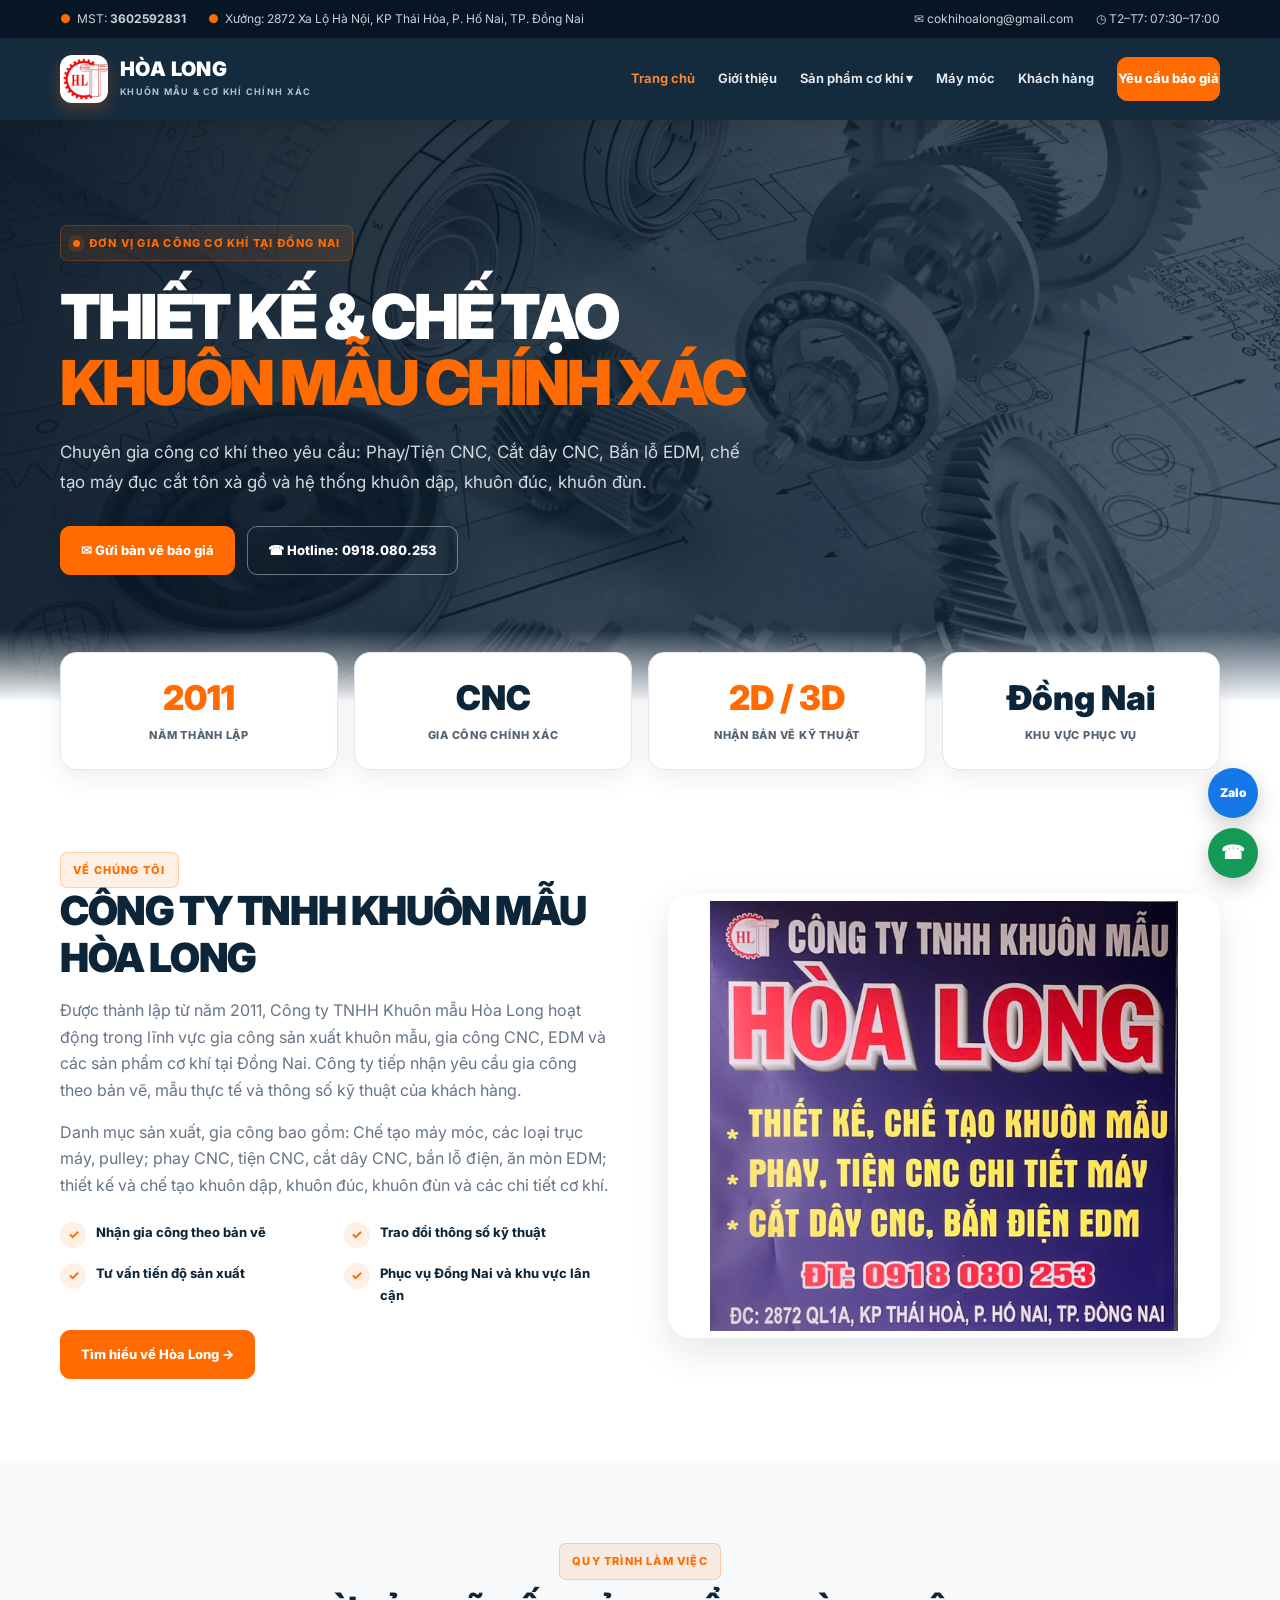
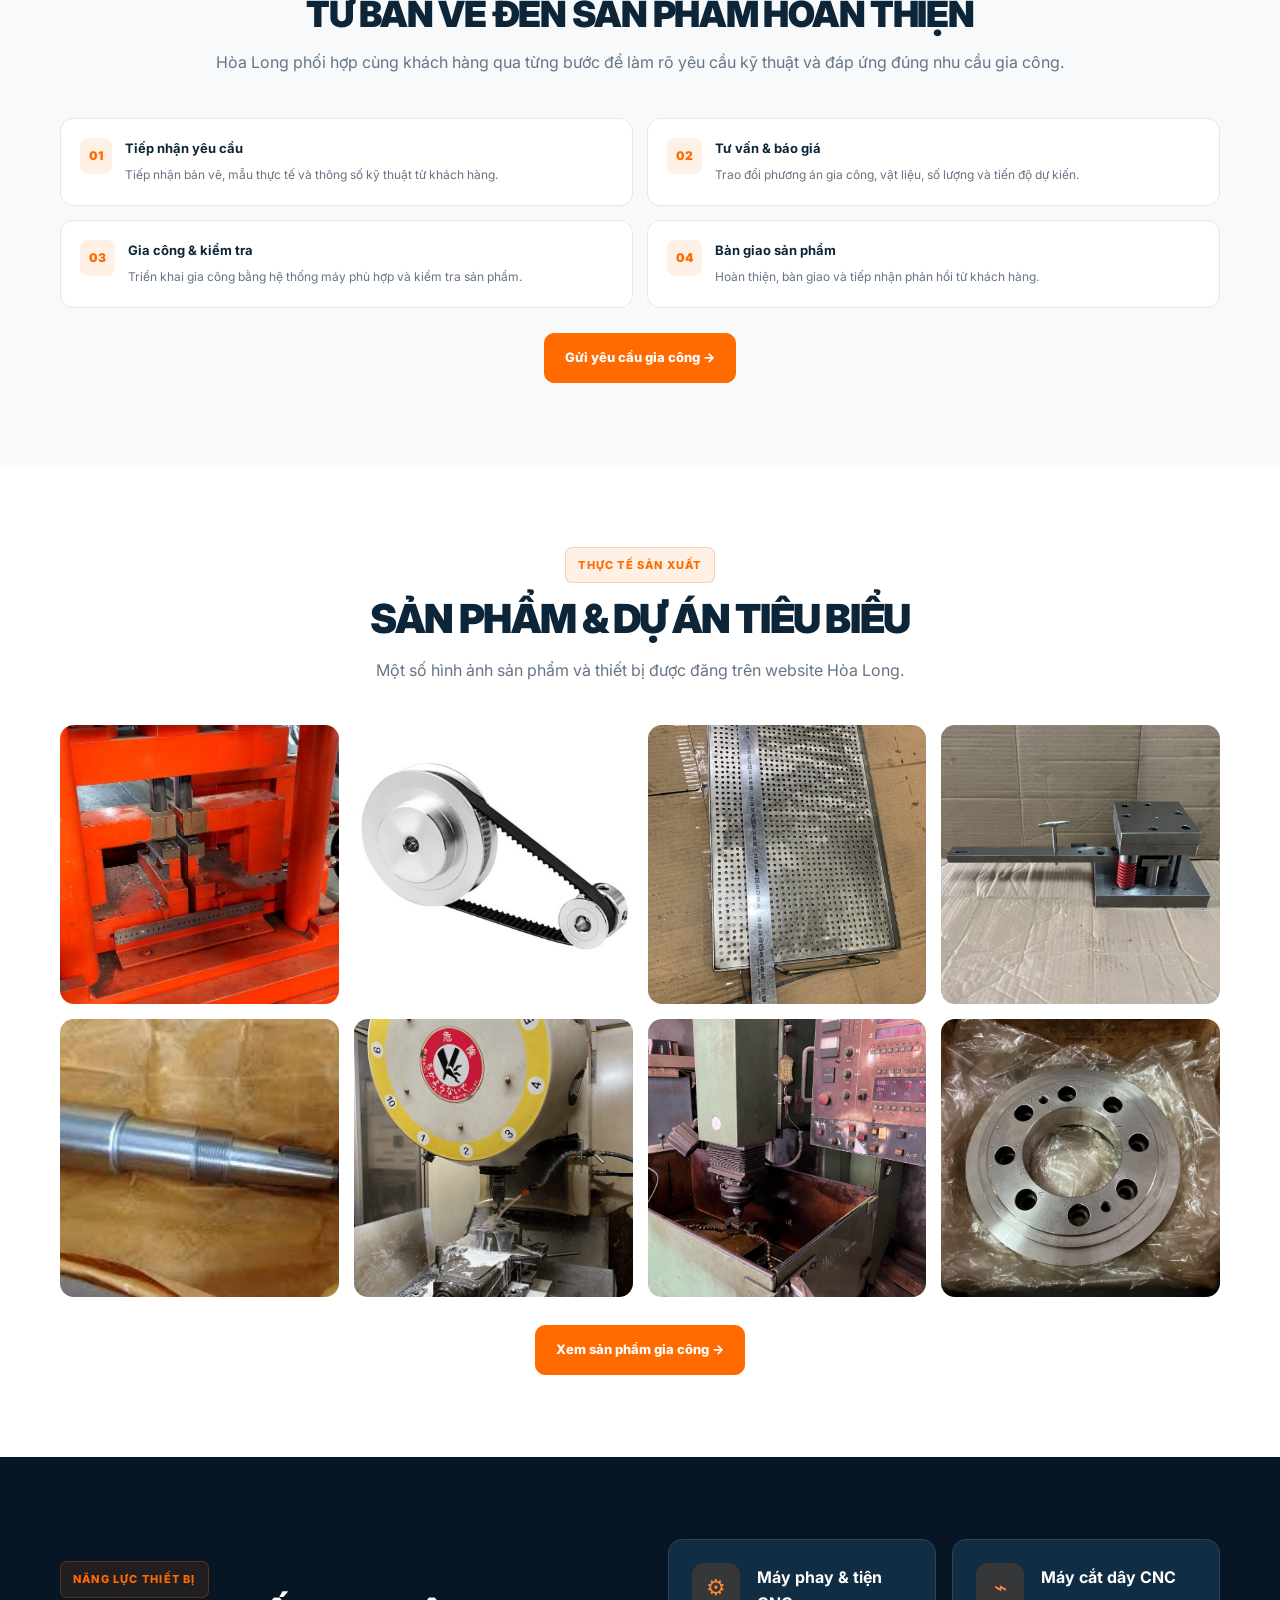
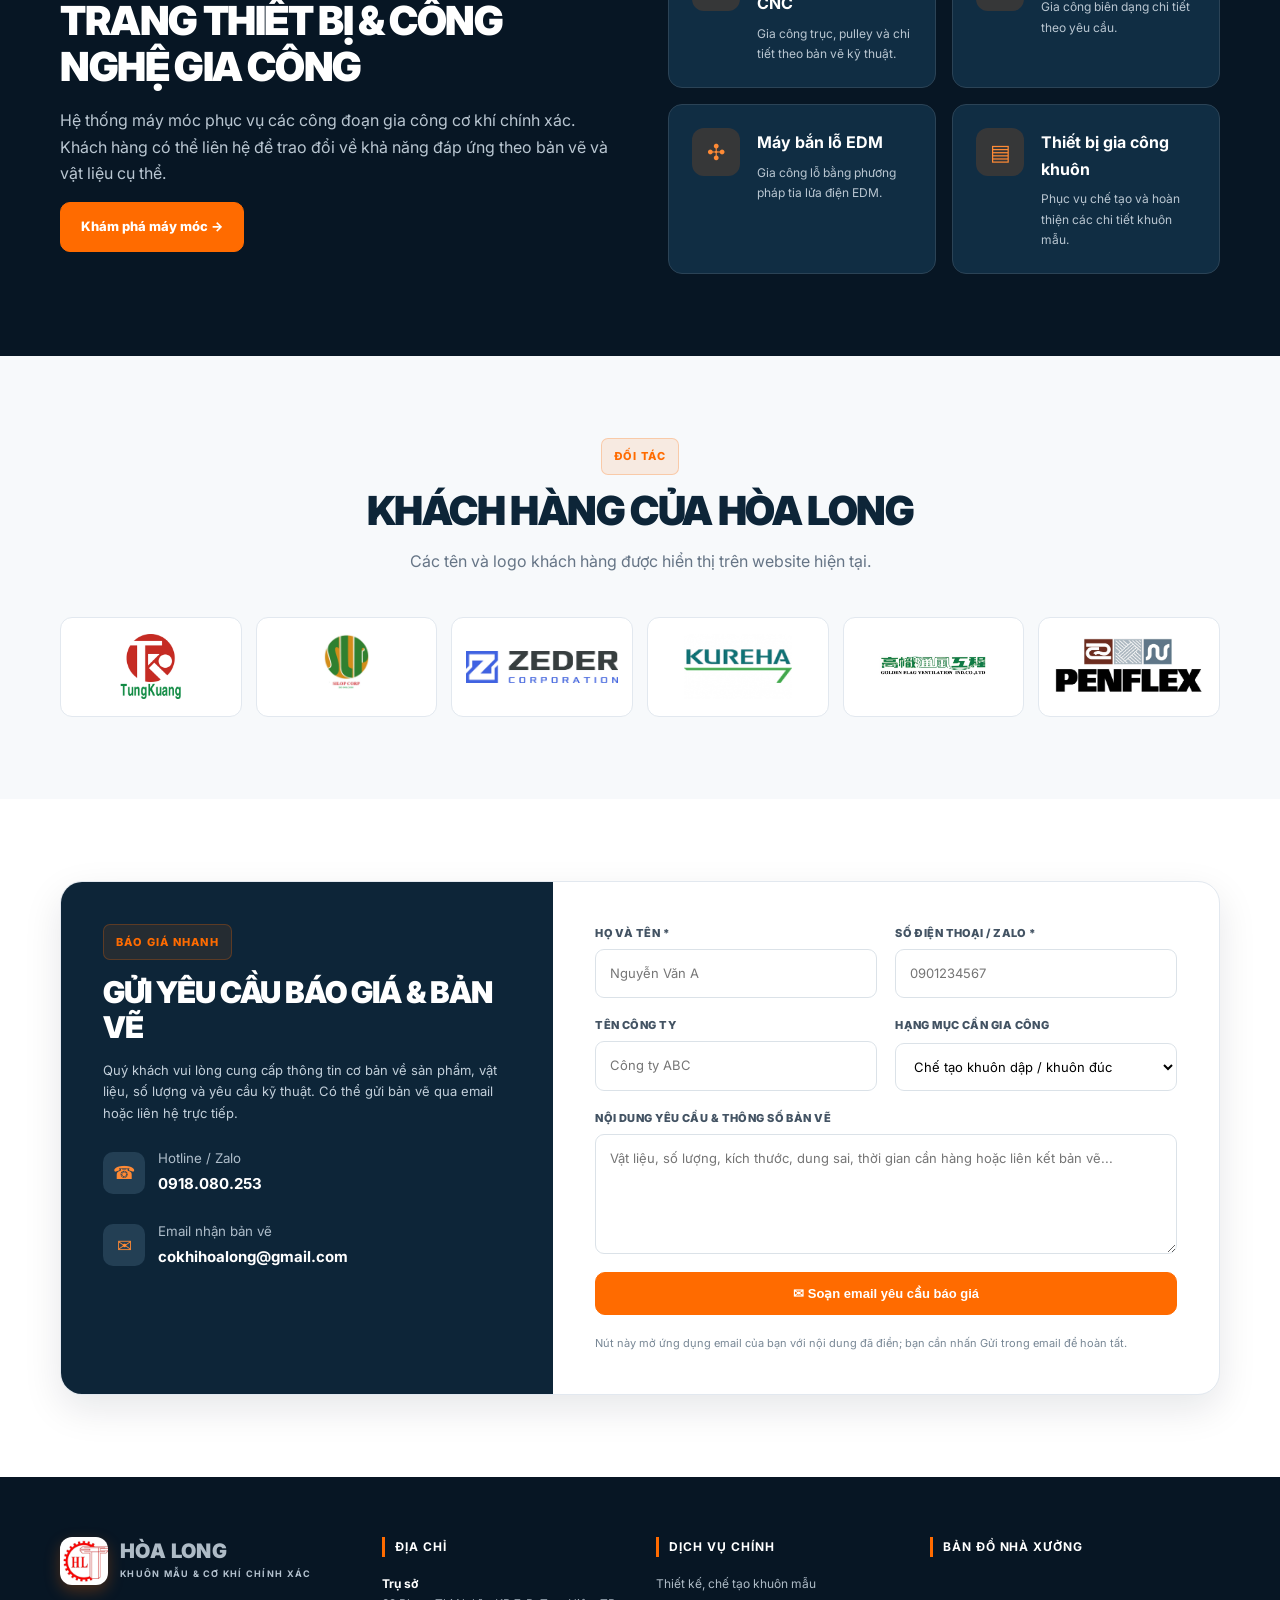
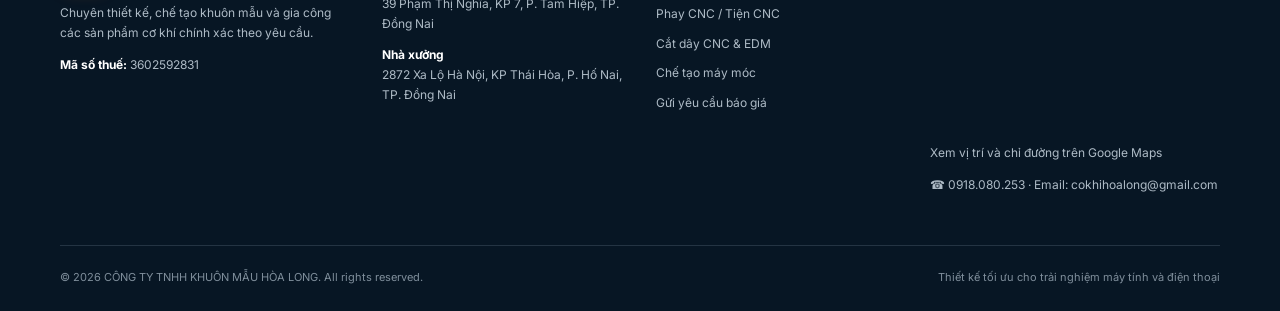
==== commit 1a3a51bd: "Update homepage manufacturing capabilities wording" ====
--- a/index.html
+++ b/index.html
@@ -1,7 +1,7 @@
 <!doctype html><html lang="vi"><head><link rel="icon" type="image/png" href="./favicon.png"><meta charset="utf-8"><meta name="viewport" content="width=device-width,initial-scale=1"><title>Trang chủ | Công ty TNHH Khuôn mẫu Hòa Long</title><meta name="description" content="Công ty TNHH Khuôn mẫu Hòa Long – Gia công cơ khí chính xác, chế tạo khuôn mẫu tại Đồng Nai."><link rel="stylesheet" href="site.css"></head><body><div class="topbar"><div class="container topbar-inner"><div class="topbar-group"><span><b class="dot">●</b>MST: <strong>3602592831</strong></span><span><b class="dot">●</b>Xưởng: 2872 Xa Lộ Hà Nội, KP Thái Hòa, P. Hố Nai, TP. Đồng Nai</span></div><div class="topbar-group"><a href="mailto:cokhihoalong@gmail.com">✉ cokhihoalong@gmail.com</a><span>◷ T2–T7: 07:30–17:00</span></div></div></div>
 <header class="header"><div class="container nav-wrap"><a class="brand" href="index.html"><img class="brand-mark" src="./favicon.png" alt="Logo Hòa Long"><span><span class="brand-name">HÒA LONG</span><span class="brand-sub">Khuôn mẫu & Cơ khí chính xác</span></span></a><nav class="nav"><a class="active" href="index.html">Trang chủ</a><a class="" href="gioi-thieu.html">Giới thiệu</a><div class="nav-drop"><button class="">Sản phẩm cơ khí ▾</button><div class="drop-menu"><a href="khuon-mau.html">Khuôn mẫu</a><a href="san-pham-gia-cong.html">Sản phẩm gia công</a></div></div><a class="" href="may-moc.html">Máy móc</a><a class="" href="khach-hang.html">Khách hàng</a><a class="btn" href="lien-he.html#bao-gia">Yêu cầu báo giá</a></nav><button class="mobile-toggle" aria-label="Mở menu" aria-expanded="false">☰</button></div><nav class="mobile-nav"><a href="index.html">Trang chủ</a><a href="gioi-thieu.html">Giới thiệu</a><a href="khuon-mau.html">— Khuôn mẫu</a><a href="san-pham-gia-cong.html">— Sản phẩm gia công</a><a href="may-moc.html">Máy móc</a><a href="khach-hang.html">Khách hàng</a><a href="lien-he.html">Liên hệ</a><a href="lien-he.html#bao-gia">Yêu cầu báo giá</a></nav></header><main><section class="hero"><div class="container"><div class="hero-content"><span class="eyebrow"><i class="pulse"></i> Đơn vị gia công cơ khí tại Đồng Nai</span><h1>THIẾT KẾ & CHẾ TẠO<br><em>KHUÔN MẪU CHÍNH XÁC</em></h1><p>Chuyên gia công cơ khí theo yêu cầu: Phay/Tiện CNC, Cắt dây CNC, Bắn lỗ EDM, chế tạo máy đục cắt tôn xà gồ và hệ thống khuôn dập, khuôn đúc, khuôn đùn.</p><div class="hero-actions"><a class="btn" href="lien-he.html#bao-gia">✉ Gửi bản vẽ báo giá</a><a class="btn btn-outline" href="tel:0918080253">☎ Hotline: 0918.080.253</a></div></div></div></section>
 <section class="container"><div class="stats"><div class="stat"><strong>2011</strong><span>Năm thành lập</span></div><div class="stat"><strong>CNC</strong><span>Gia công chính xác</span></div><div class="stat"><strong>2D / 3D</strong><span>Nhận bản vẽ kỹ thuật</span></div><div class="stat"><strong>Đồng Nai</strong><span>Khu vực phục vụ</span></div></div></section>
-<section class="section"><div class="container two-col"><div class="copy"><span class="eyebrow">Về chúng tôi</span><h2>CÔNG TY TNHH KHUÔN MẪU HÒA LONG</h2><p>Được thành lập từ năm 2011, Công ty TNHH Khuôn mẫu Hòa Long hoạt động trong lĩnh vực gia công sản xuất khuôn mẫu, gia công CNC, EDM và các sản phẩm cơ khí tại Đồng Nai. Công ty tiếp nhận yêu cầu gia công theo bản vẽ, mẫu thực tế và thông số kỹ thuật của khách hàng.</p><p>Danh mục sản xuất, gia công bao gồm: Chế tạo máy móc, các loại trục máy, pulley; phay CNC, tiện CNC, cắt dây CNC, bắn lỗ điện EDM; thiết kế và chế tạo khuôn dập, khuôn đúc, khuôn ép nhựa và các chi tiết cơ khí.</p><div class="checks"><div class="check"><i>✓</i><span>Nhận gia công theo bản vẽ</span></div><div class="check"><i>✓</i><span>Trao đổi thông số kỹ thuật</span></div><div class="check"><i>✓</i><span>Tư vấn tiến độ sản xuất</span></div><div class="check"><i>✓</i><span>Phục vụ Đồng Nai và khu vực lân cận</span></div></div><a class="btn" href="gioi-thieu.html">Tìm hiểu về Hòa Long →</a></div><div class="photo-frame"><img src="./assets/images/CTY.jpg" alt="Công ty Hòa Long" loading="lazy" style="object-fit:contain;background:#fff"></div></div></section>
+<section class="section"><div class="container two-col"><div class="copy"><span class="eyebrow">Về chúng tôi</span><h2>CÔNG TY TNHH KHUÔN MẪU HÒA LONG</h2><p>Được thành lập từ năm 2011, Công ty TNHH Khuôn mẫu Hòa Long hoạt động trong lĩnh vực gia công sản xuất khuôn mẫu, gia công CNC, EDM và các sản phẩm cơ khí tại Đồng Nai. Công ty tiếp nhận yêu cầu gia công theo bản vẽ, mẫu thực tế và thông số kỹ thuật của khách hàng.</p><p>Danh mục sản xuất, gia công bao gồm: Chế tạo máy móc, các loại trục máy, pulley; phay CNC, tiện CNC, cắt dây CNC, bắn lỗ điện, ăn mòn EDM; thiết kế và chế tạo khuôn dập, khuôn đúc, khuôn đùn và các chi tiết cơ khí.</p><div class="checks"><div class="check"><i>✓</i><span>Nhận gia công theo bản vẽ</span></div><div class="check"><i>✓</i><span>Trao đổi thông số kỹ thuật</span></div><div class="check"><i>✓</i><span>Tư vấn tiến độ sản xuất</span></div><div class="check"><i>✓</i><span>Phục vụ Đồng Nai và khu vực lân cận</span></div></div><a class="btn" href="gioi-thieu.html">Tìm hiểu về Hòa Long →</a></div><div class="photo-frame"><img src="./assets/images/CTY.jpg" alt="Công ty Hòa Long" loading="lazy" style="object-fit:contain;background:#fff"></div></div></section>
 <section class="section soft"><div class="container"><div class="section-head workflow-head"><span class="eyebrow">Quy trình làm việc</span><h2>TỪ BẢN VẼ ĐẾN SẢN PHẨM HOÀN THIỆN</h2><p>Hòa Long phối hợp cùng khách hàng qua từng bước để làm rõ yêu cầu kỹ thuật và đáp ứng đúng nhu cầu gia công.</p></div><div class="steps"><div class="step"><div><b>Tiếp nhận yêu cầu</b><span>Tiếp nhận bản vẽ, mẫu thực tế và thông số kỹ thuật từ khách hàng.</span></div></div><div class="step"><div><b>Tư vấn & báo giá</b><span>Trao đổi phương án gia công, vật liệu, số lượng và tiến độ dự kiến.</span></div></div><div class="step"><div><b>Gia công & kiểm tra</b><span>Triển khai gia công bằng hệ thống máy phù hợp và kiểm tra sản phẩm.</span></div></div><div class="step"><div><b>Bàn giao sản phẩm</b><span>Hoàn thiện, bàn giao và tiếp nhận phản hồi từ khách hàng.</span></div></div></div><div style="text-align:center;margin-top:8px"><a class="btn" href="lien-he.html#bao-gia">Gửi yêu cầu gia công →</a></div></div></section>
 <section class="section"><div class="container"><div class="section-head"><span class="eyebrow">Thực tế sản xuất</span><h2>SẢN PHẨM & DỰ ÁN TIÊU BIỂU</h2><p>Một số hình ảnh sản phẩm và thiết bị được đăng trên website Hòa Long.</p></div><div class="gallery"><a class="gallery-item" href="./assets/images/wordpress-legacy/img_1099-1.jpg" target="_blank" rel="noopener"><img src="./assets/images/wordpress-legacy/img_1099-1.jpg" alt="Khuôn dập lỗ thanh nhôm" loading="lazy"><div class="gallery-caption"><b>Khuôn dập lỗ thanh nhôm</b><small>Chế tạo khuôn mẫu</small></div></a><a class="gallery-item" href="./assets/images/wordpress-legacy/124d3f2212a12b1a95b3e7b8dbecf4e0.jpg" target="_blank" rel="noopener"><img src="./assets/images/wordpress-legacy/124d3f2212a12b1a95b3e7b8dbecf4e0.jpg" alt="Pulley đai" loading="lazy"><div class="gallery-caption"><b>Pulley đai</b><small>Chi tiết truyền động</small></div></a><a class="gallery-item" href="./assets/images/wordpress-legacy/img_1100.jpg" target="_blank" rel="noopener"><img src="./assets/images/wordpress-legacy/img_1100.jpg" alt="Tấm lưới inox" loading="lazy"><div class="gallery-caption"><b>Tấm lưới inox</b><small>Gia công tấm đột lỗ</small></div></a><a class="gallery-item" href="./assets/images/wordpress-legacy/img_1094.jpg" target="_blank" rel="noopener"><img src="./assets/images/wordpress-legacy/img_1094.jpg" alt="Bộ khuôn gia công" loading="lazy"><div class="gallery-caption"><b>Bộ khuôn gia công</b><small>Chi tiết khuôn</small></div></a><a class="gallery-item" href="./assets/images/wordpress-legacy/images-1.jpg" target="_blank" rel="noopener"><img src="./assets/images/wordpress-legacy/images-1.jpg" alt="Trục máy" loading="lazy"><div class="gallery-caption"><b>Trục máy</b><small>Gia công cơ khí</small></div></a><a class="gallery-item" href="./assets/images/wordpress-legacy/untitled.png" target="_blank" rel="noopener"><img src="./assets/images/wordpress-legacy/untitled.png" alt="Máy gia công CNC" loading="lazy"><div class="gallery-caption"><b>Máy gia công CNC</b><small>Thiết bị xưởng</small></div></a><a class="gallery-item" href="./assets/images/wordpress-legacy/img_1087.jpg" target="_blank" rel="noopener"><img src="./assets/images/wordpress-legacy/img_1087.jpg" alt="Thiết bị cắt dây" loading="lazy"><div class="gallery-caption"><b>Thiết bị cắt dây</b><small>Gia công CNC</small></div></a><a class="gallery-item" href="./assets/images/wordpress-legacy/img_1089.jpg" target="_blank" rel="noopener"><img src="./assets/images/wordpress-legacy/img_1089.jpg" alt="Chi tiết khuôn tròn" loading="lazy"><div class="gallery-caption"><b>Chi tiết khuôn tròn</b><small>Sản phẩm cơ khí</small></div></a></div><div style="text-align:center;margin-top:28px"><a class="btn" href="san-pham-gia-cong.html">Xem sản phẩm gia công →</a></div></div></section>
 <section class="section dark"><div class="container"><div class="two-col"><div><span class="eyebrow">Năng lực thiết bị</span><h2>TRANG THIẾT BỊ & CÔNG NGHỆ GIA CÔNG</h2><p>Hệ thống máy móc phục vụ các công đoạn gia công cơ khí chính xác. Khách hàng có thể liên hệ để trao đổi về khả năng đáp ứng theo bản vẽ và vật liệu cụ thể.</p><a class="btn" href="may-moc.html">Khám phá máy móc →</a></div><div class="machine-grid"><div class="machine"><div class="machine-icon">⚙</div><div><h3>Máy phay & tiện CNC</h3><p>Gia công trục, pulley và chi tiết theo bản vẽ kỹ thuật.</p></div></div><div class="machine"><div class="machine-icon">⌁</div><div><h3>Máy cắt dây CNC</h3><p>Gia công biên dạng chi tiết theo yêu cầu.</p></div></div><div class="machine"><div class="machine-icon">✣</div><div><h3>Máy bắn lỗ EDM</h3><p>Gia công lỗ bằng phương pháp tia lửa điện EDM.</p></div></div><div class="machine"><div class="machine-icon">▤</div><div><h3>Thiết bị gia công khuôn</h3><p>Phục vụ chế tạo và hoàn thiện các chi tiết khuôn mẫu.</p></div></div></div></div></div></section>
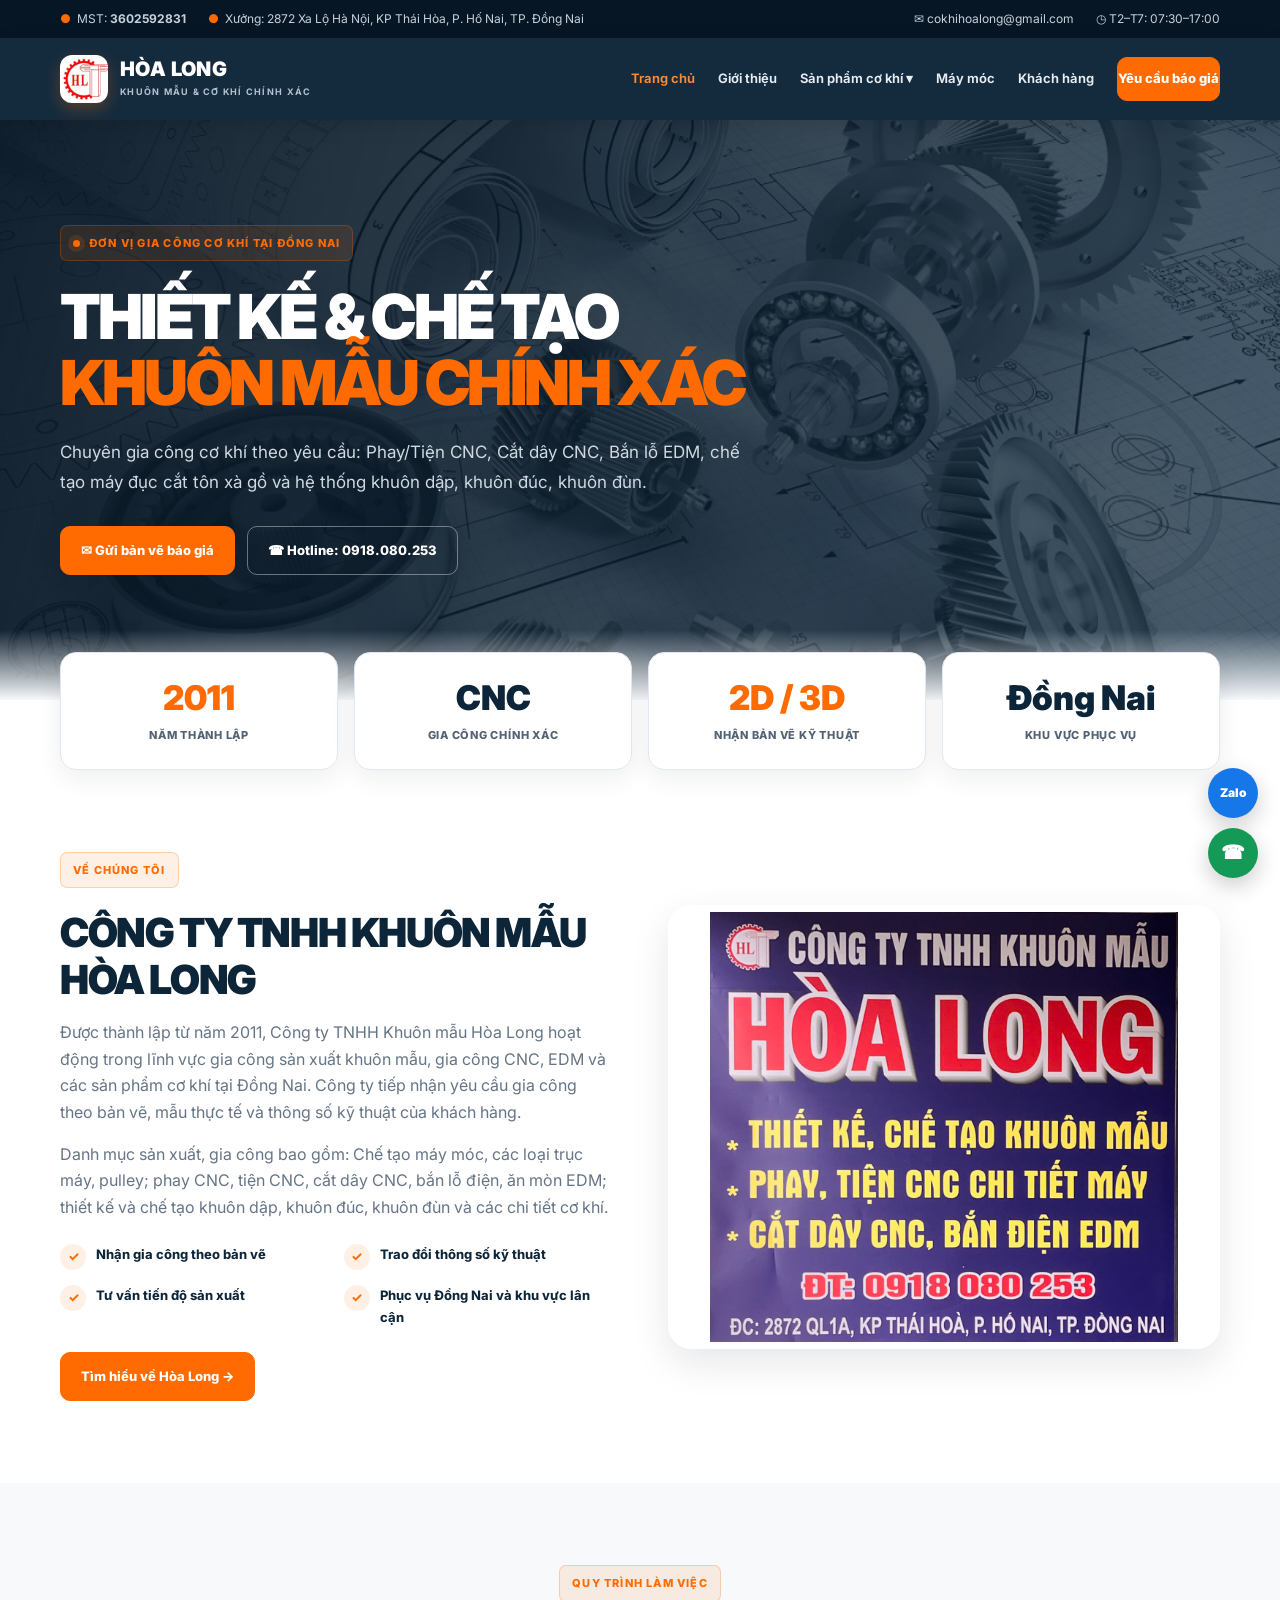
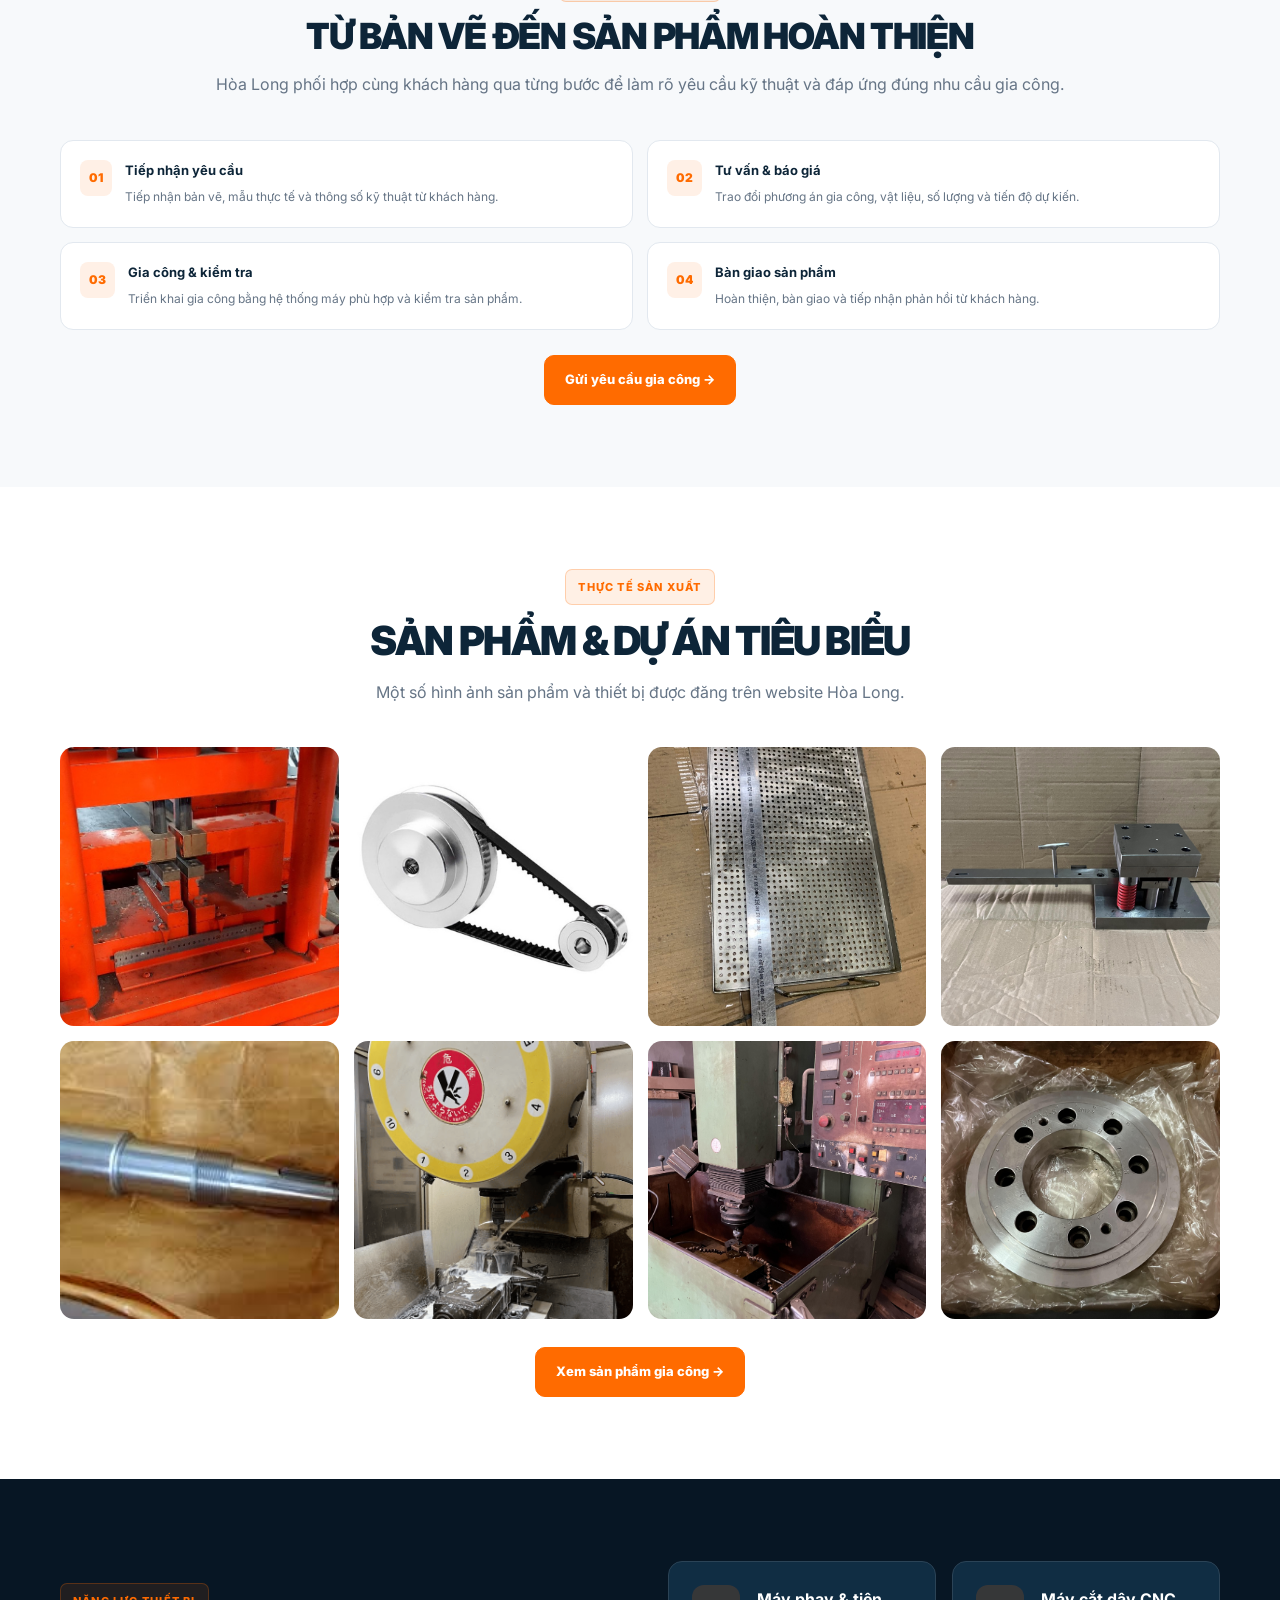
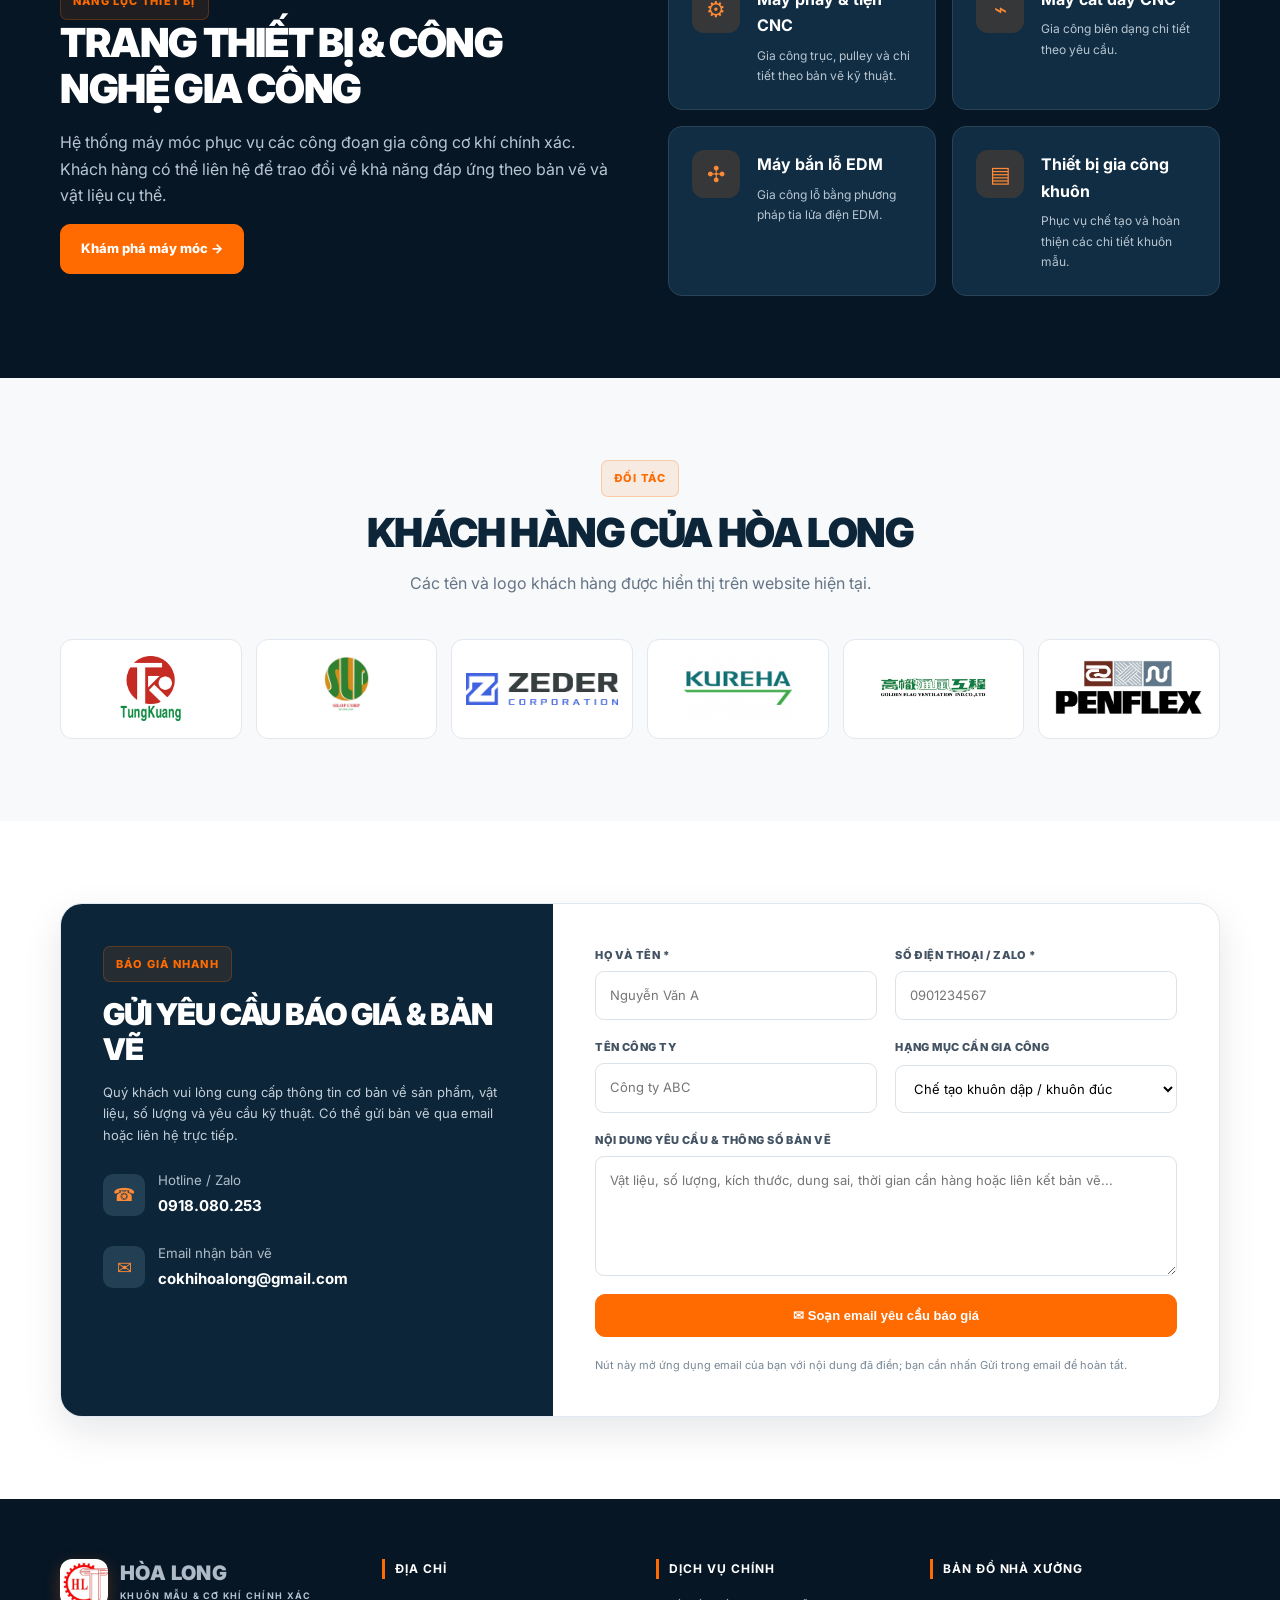
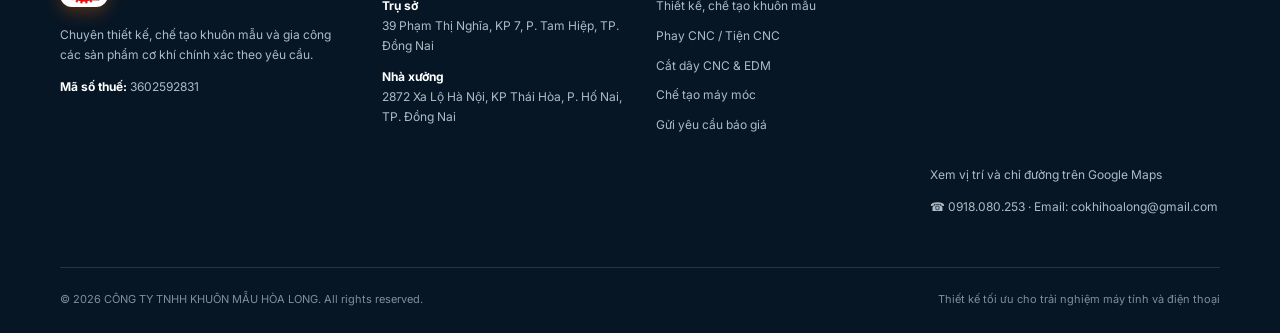
==== commit a9ae1359: "Add spacing below About Us label on homepage" ====
--- a/index.html
+++ b/index.html
@@ -1,7 +1,7 @@
 <!doctype html><html lang="vi"><head><link rel="icon" type="image/png" href="./favicon.png"><meta charset="utf-8"><meta name="viewport" content="width=device-width,initial-scale=1"><title>Trang chủ | Công ty TNHH Khuôn mẫu Hòa Long</title><meta name="description" content="Công ty TNHH Khuôn mẫu Hòa Long – Gia công cơ khí chính xác, chế tạo khuôn mẫu tại Đồng Nai."><link rel="stylesheet" href="site.css"></head><body><div class="topbar"><div class="container topbar-inner"><div class="topbar-group"><span><b class="dot">●</b>MST: <strong>3602592831</strong></span><span><b class="dot">●</b>Xưởng: 2872 Xa Lộ Hà Nội, KP Thái Hòa, P. Hố Nai, TP. Đồng Nai</span></div><div class="topbar-group"><a href="mailto:cokhihoalong@gmail.com">✉ cokhihoalong@gmail.com</a><span>◷ T2–T7: 07:30–17:00</span></div></div></div>
 <header class="header"><div class="container nav-wrap"><a class="brand" href="index.html"><img class="brand-mark" src="./favicon.png" alt="Logo Hòa Long"><span><span class="brand-name">HÒA LONG</span><span class="brand-sub">Khuôn mẫu & Cơ khí chính xác</span></span></a><nav class="nav"><a class="active" href="index.html">Trang chủ</a><a class="" href="gioi-thieu.html">Giới thiệu</a><div class="nav-drop"><button class="">Sản phẩm cơ khí ▾</button><div class="drop-menu"><a href="khuon-mau.html">Khuôn mẫu</a><a href="san-pham-gia-cong.html">Sản phẩm gia công</a></div></div><a class="" href="may-moc.html">Máy móc</a><a class="" href="khach-hang.html">Khách hàng</a><a class="btn" href="lien-he.html#bao-gia">Yêu cầu báo giá</a></nav><button class="mobile-toggle" aria-label="Mở menu" aria-expanded="false">☰</button></div><nav class="mobile-nav"><a href="index.html">Trang chủ</a><a href="gioi-thieu.html">Giới thiệu</a><a href="khuon-mau.html">— Khuôn mẫu</a><a href="san-pham-gia-cong.html">— Sản phẩm gia công</a><a href="may-moc.html">Máy móc</a><a href="khach-hang.html">Khách hàng</a><a href="lien-he.html">Liên hệ</a><a href="lien-he.html#bao-gia">Yêu cầu báo giá</a></nav></header><main><section class="hero"><div class="container"><div class="hero-content"><span class="eyebrow"><i class="pulse"></i> Đơn vị gia công cơ khí tại Đồng Nai</span><h1>THIẾT KẾ & CHẾ TẠO<br><em>KHUÔN MẪU CHÍNH XÁC</em></h1><p>Chuyên gia công cơ khí theo yêu cầu: Phay/Tiện CNC, Cắt dây CNC, Bắn lỗ EDM, chế tạo máy đục cắt tôn xà gồ và hệ thống khuôn dập, khuôn đúc, khuôn đùn.</p><div class="hero-actions"><a class="btn" href="lien-he.html#bao-gia">✉ Gửi bản vẽ báo giá</a><a class="btn btn-outline" href="tel:0918080253">☎ Hotline: 0918.080.253</a></div></div></div></section>
 <section class="container"><div class="stats"><div class="stat"><strong>2011</strong><span>Năm thành lập</span></div><div class="stat"><strong>CNC</strong><span>Gia công chính xác</span></div><div class="stat"><strong>2D / 3D</strong><span>Nhận bản vẽ kỹ thuật</span></div><div class="stat"><strong>Đồng Nai</strong><span>Khu vực phục vụ</span></div></div></section>
-<section class="section"><div class="container two-col"><div class="copy"><span class="eyebrow">Về chúng tôi</span><h2>CÔNG TY TNHH KHUÔN MẪU HÒA LONG</h2><p>Được thành lập từ năm 2011, Công ty TNHH Khuôn mẫu Hòa Long hoạt động trong lĩnh vực gia công sản xuất khuôn mẫu, gia công CNC, EDM và các sản phẩm cơ khí tại Đồng Nai. Công ty tiếp nhận yêu cầu gia công theo bản vẽ, mẫu thực tế và thông số kỹ thuật của khách hàng.</p><p>Danh mục sản xuất, gia công bao gồm: Chế tạo máy móc, các loại trục máy, pulley; phay CNC, tiện CNC, cắt dây CNC, bắn lỗ điện, ăn mòn EDM; thiết kế và chế tạo khuôn dập, khuôn đúc, khuôn đùn và các chi tiết cơ khí.</p><div class="checks"><div class="check"><i>✓</i><span>Nhận gia công theo bản vẽ</span></div><div class="check"><i>✓</i><span>Trao đổi thông số kỹ thuật</span></div><div class="check"><i>✓</i><span>Tư vấn tiến độ sản xuất</span></div><div class="check"><i>✓</i><span>Phục vụ Đồng Nai và khu vực lân cận</span></div></div><a class="btn" href="gioi-thieu.html">Tìm hiểu về Hòa Long →</a></div><div class="photo-frame"><img src="./assets/images/CTY.jpg" alt="Công ty Hòa Long" loading="lazy" style="object-fit:contain;background:#fff"></div></div></section>
+<section class="section"><div class="container two-col"><div class="copy"><span class="eyebrow" style="margin-bottom:22px">Về chúng tôi</span><h2>CÔNG TY TNHH KHUÔN MẪU HÒA LONG</h2><p>Được thành lập từ năm 2011, Công ty TNHH Khuôn mẫu Hòa Long hoạt động trong lĩnh vực gia công sản xuất khuôn mẫu, gia công CNC, EDM và các sản phẩm cơ khí tại Đồng Nai. Công ty tiếp nhận yêu cầu gia công theo bản vẽ, mẫu thực tế và thông số kỹ thuật của khách hàng.</p><p>Danh mục sản xuất, gia công bao gồm: Chế tạo máy móc, các loại trục máy, pulley; phay CNC, tiện CNC, cắt dây CNC, bắn lỗ điện, ăn mòn EDM; thiết kế và chế tạo khuôn dập, khuôn đúc, khuôn đùn và các chi tiết cơ khí.</p><div class="checks"><div class="check"><i>✓</i><span>Nhận gia công theo bản vẽ</span></div><div class="check"><i>✓</i><span>Trao đổi thông số kỹ thuật</span></div><div class="check"><i>✓</i><span>Tư vấn tiến độ sản xuất</span></div><div class="check"><i>✓</i><span>Phục vụ Đồng Nai và khu vực lân cận</span></div></div><a class="btn" href="gioi-thieu.html">Tìm hiểu về Hòa Long →</a></div><div class="photo-frame"><img src="./assets/images/CTY.jpg" alt="Công ty Hòa Long" loading="lazy" style="object-fit:contain;background:#fff"></div></div></section>
 <section class="section soft"><div class="container"><div class="section-head workflow-head"><span class="eyebrow">Quy trình làm việc</span><h2>TỪ BẢN VẼ ĐẾN SẢN PHẨM HOÀN THIỆN</h2><p>Hòa Long phối hợp cùng khách hàng qua từng bước để làm rõ yêu cầu kỹ thuật và đáp ứng đúng nhu cầu gia công.</p></div><div class="steps"><div class="step"><div><b>Tiếp nhận yêu cầu</b><span>Tiếp nhận bản vẽ, mẫu thực tế và thông số kỹ thuật từ khách hàng.</span></div></div><div class="step"><div><b>Tư vấn & báo giá</b><span>Trao đổi phương án gia công, vật liệu, số lượng và tiến độ dự kiến.</span></div></div><div class="step"><div><b>Gia công & kiểm tra</b><span>Triển khai gia công bằng hệ thống máy phù hợp và kiểm tra sản phẩm.</span></div></div><div class="step"><div><b>Bàn giao sản phẩm</b><span>Hoàn thiện, bàn giao và tiếp nhận phản hồi từ khách hàng.</span></div></div></div><div style="text-align:center;margin-top:8px"><a class="btn" href="lien-he.html#bao-gia">Gửi yêu cầu gia công →</a></div></div></section>
 <section class="section"><div class="container"><div class="section-head"><span class="eyebrow">Thực tế sản xuất</span><h2>SẢN PHẨM & DỰ ÁN TIÊU BIỂU</h2><p>Một số hình ảnh sản phẩm và thiết bị được đăng trên website Hòa Long.</p></div><div class="gallery"><a class="gallery-item" href="./assets/images/wordpress-legacy/img_1099-1.jpg" target="_blank" rel="noopener"><img src="./assets/images/wordpress-legacy/img_1099-1.jpg" alt="Khuôn dập lỗ thanh nhôm" loading="lazy"><div class="gallery-caption"><b>Khuôn dập lỗ thanh nhôm</b><small>Chế tạo khuôn mẫu</small></div></a><a class="gallery-item" href="./assets/images/wordpress-legacy/124d3f2212a12b1a95b3e7b8dbecf4e0.jpg" target="_blank" rel="noopener"><img src="./assets/images/wordpress-legacy/124d3f2212a12b1a95b3e7b8dbecf4e0.jpg" alt="Pulley đai" loading="lazy"><div class="gallery-caption"><b>Pulley đai</b><small>Chi tiết truyền động</small></div></a><a class="gallery-item" href="./assets/images/wordpress-legacy/img_1100.jpg" target="_blank" rel="noopener"><img src="./assets/images/wordpress-legacy/img_1100.jpg" alt="Tấm lưới inox" loading="lazy"><div class="gallery-caption"><b>Tấm lưới inox</b><small>Gia công tấm đột lỗ</small></div></a><a class="gallery-item" href="./assets/images/wordpress-legacy/img_1094.jpg" target="_blank" rel="noopener"><img src="./assets/images/wordpress-legacy/img_1094.jpg" alt="Bộ khuôn gia công" loading="lazy"><div class="gallery-caption"><b>Bộ khuôn gia công</b><small>Chi tiết khuôn</small></div></a><a class="gallery-item" href="./assets/images/wordpress-legacy/images-1.jpg" target="_blank" rel="noopener"><img src="./assets/images/wordpress-legacy/images-1.jpg" alt="Trục máy" loading="lazy"><div class="gallery-caption"><b>Trục máy</b><small>Gia công cơ khí</small></div></a><a class="gallery-item" href="./assets/images/wordpress-legacy/untitled.png" target="_blank" rel="noopener"><img src="./assets/images/wordpress-legacy/untitled.png" alt="Máy gia công CNC" loading="lazy"><div class="gallery-caption"><b>Máy gia công CNC</b><small>Thiết bị xưởng</small></div></a><a class="gallery-item" href="./assets/images/wordpress-legacy/img_1087.jpg" target="_blank" rel="noopener"><img src="./assets/images/wordpress-legacy/img_1087.jpg" alt="Thiết bị cắt dây" loading="lazy"><div class="gallery-caption"><b>Thiết bị cắt dây</b><small>Gia công CNC</small></div></a><a class="gallery-item" href="./assets/images/wordpress-legacy/img_1089.jpg" target="_blank" rel="noopener"><img src="./assets/images/wordpress-legacy/img_1089.jpg" alt="Chi tiết khuôn tròn" loading="lazy"><div class="gallery-caption"><b>Chi tiết khuôn tròn</b><small>Sản phẩm cơ khí</small></div></a></div><div style="text-align:center;margin-top:28px"><a class="btn" href="san-pham-gia-cong.html">Xem sản phẩm gia công →</a></div></div></section>
 <section class="section dark"><div class="container"><div class="two-col"><div><span class="eyebrow">Năng lực thiết bị</span><h2>TRANG THIẾT BỊ & CÔNG NGHỆ GIA CÔNG</h2><p>Hệ thống máy móc phục vụ các công đoạn gia công cơ khí chính xác. Khách hàng có thể liên hệ để trao đổi về khả năng đáp ứng theo bản vẽ và vật liệu cụ thể.</p><a class="btn" href="may-moc.html">Khám phá máy móc →</a></div><div class="machine-grid"><div class="machine"><div class="machine-icon">⚙</div><div><h3>Máy phay & tiện CNC</h3><p>Gia công trục, pulley và chi tiết theo bản vẽ kỹ thuật.</p></div></div><div class="machine"><div class="machine-icon">⌁</div><div><h3>Máy cắt dây CNC</h3><p>Gia công biên dạng chi tiết theo yêu cầu.</p></div></div><div class="machine"><div class="machine-icon">✣</div><div><h3>Máy bắn lỗ EDM</h3><p>Gia công lỗ bằng phương pháp tia lửa điện EDM.</p></div></div><div class="machine"><div class="machine-icon">▤</div><div><h3>Thiết bị gia công khuôn</h3><p>Phục vụ chế tạo và hoàn thiện các chi tiết khuôn mẫu.</p></div></div></div></div></div></section>
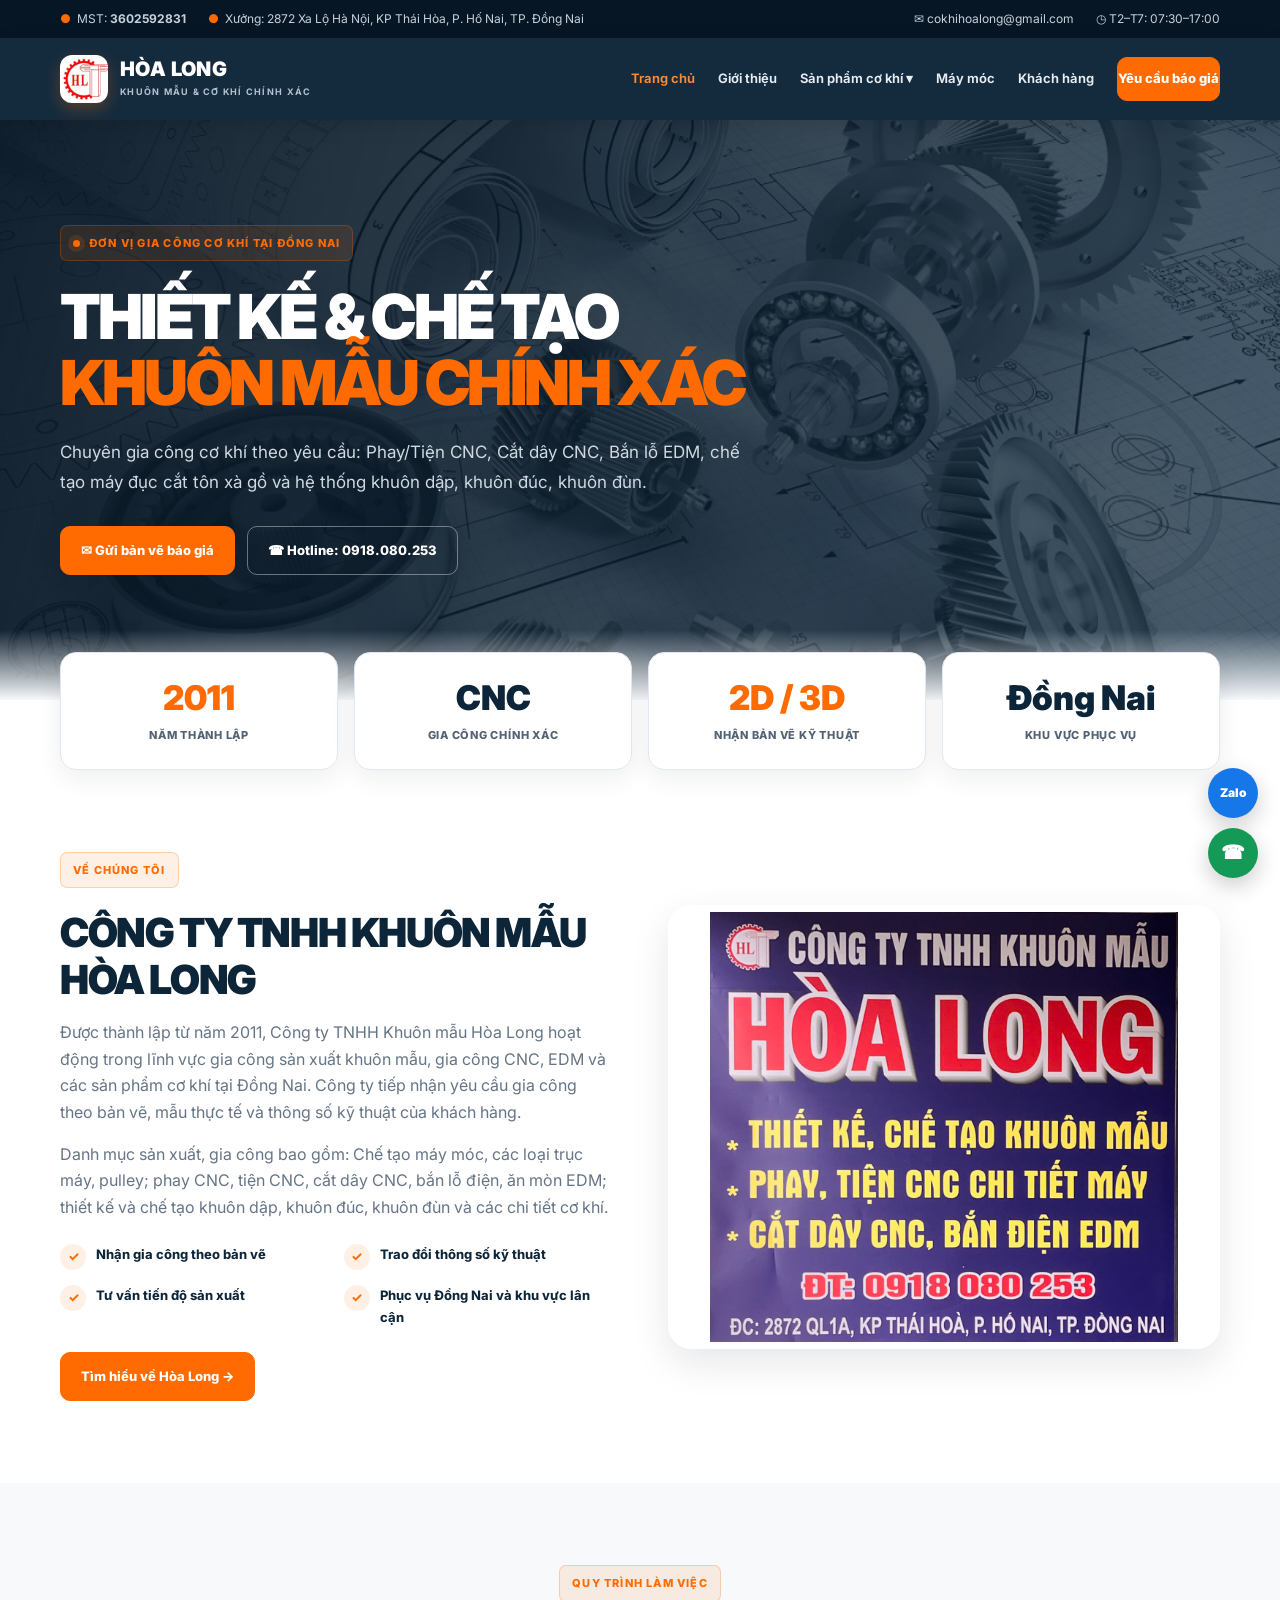
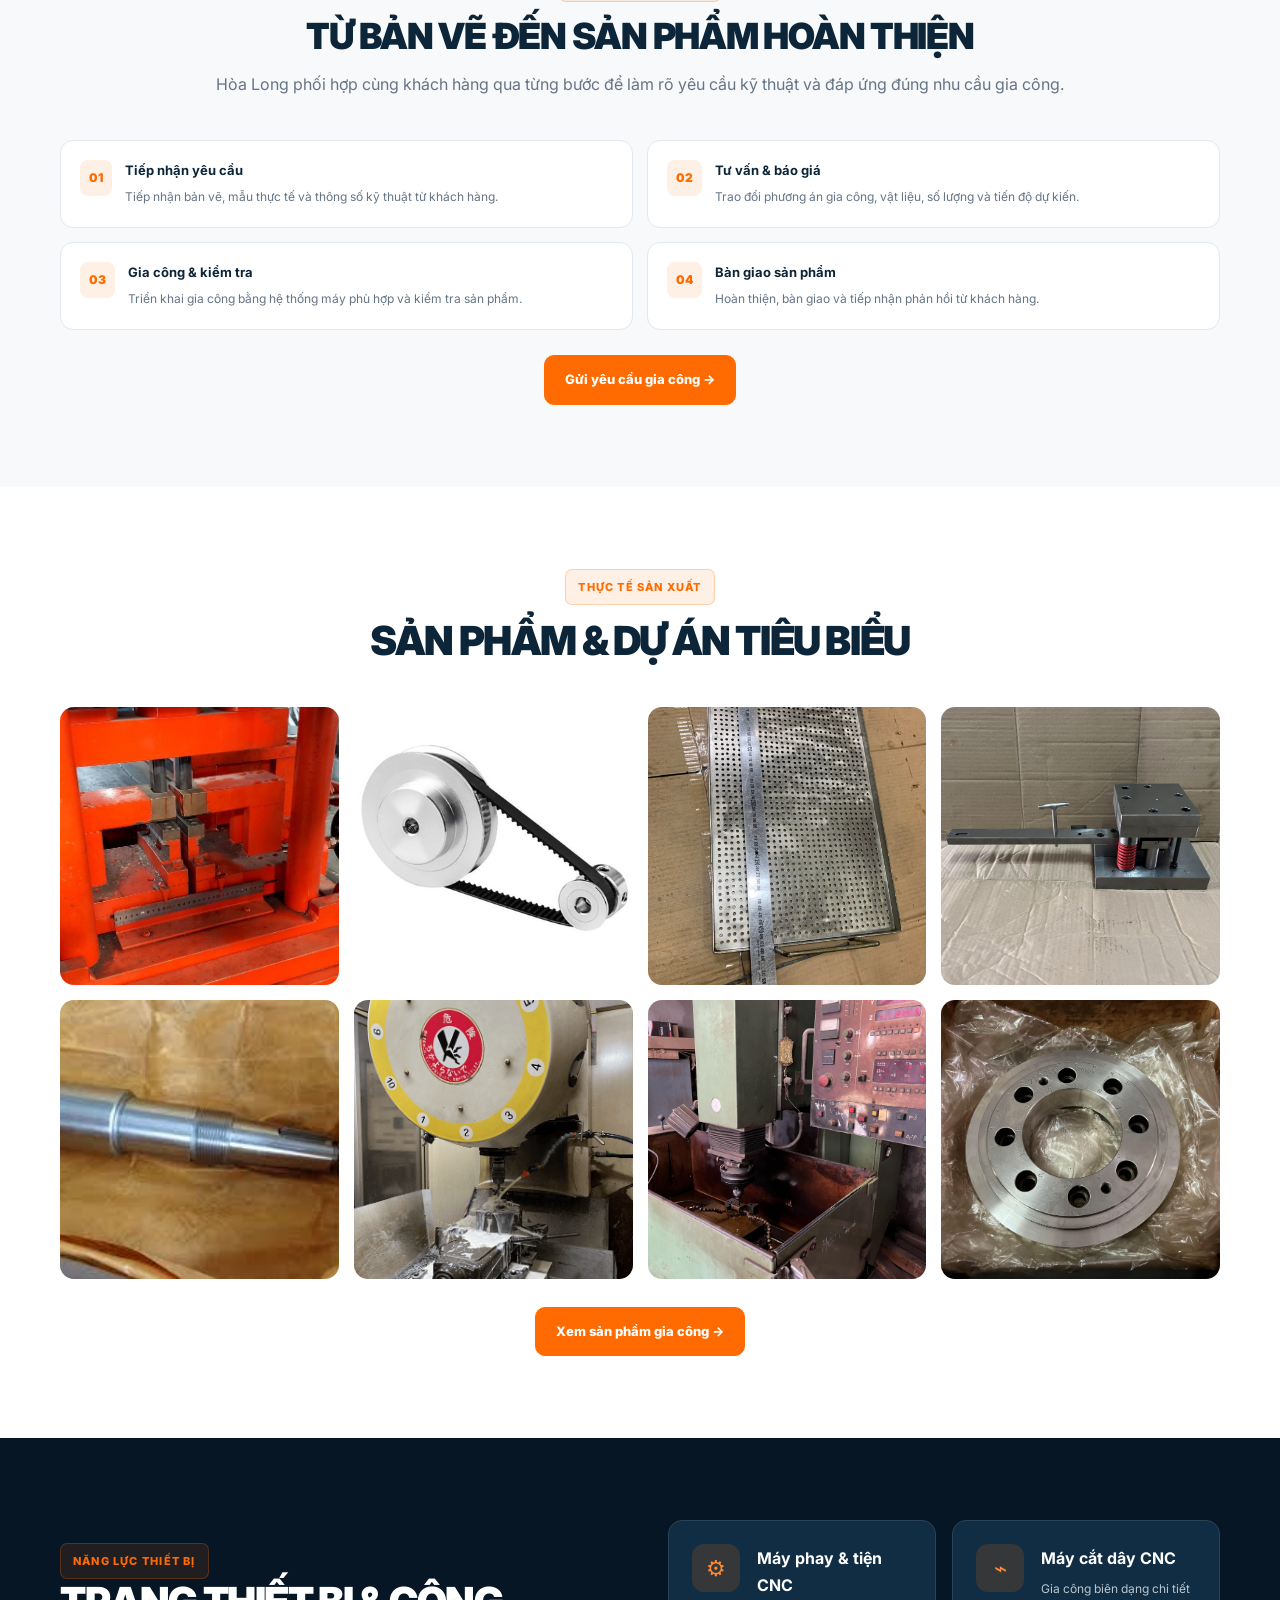
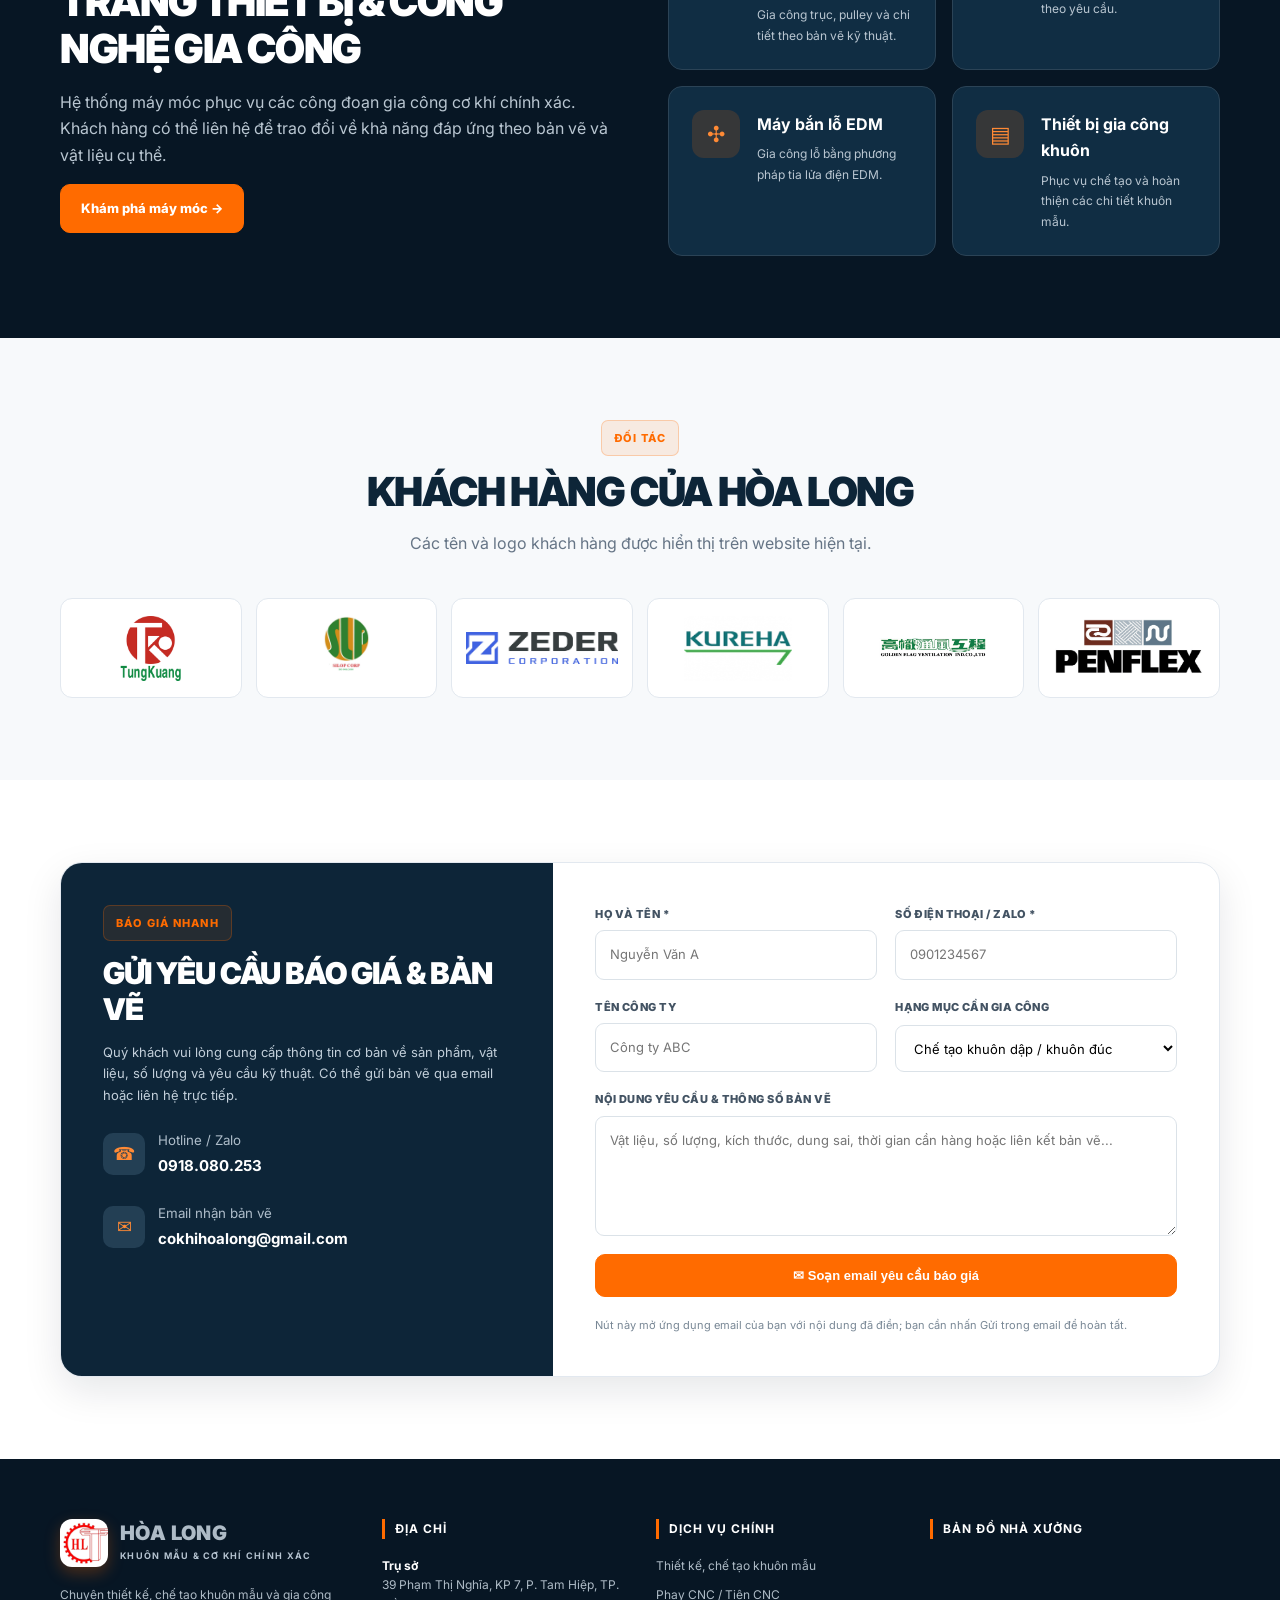
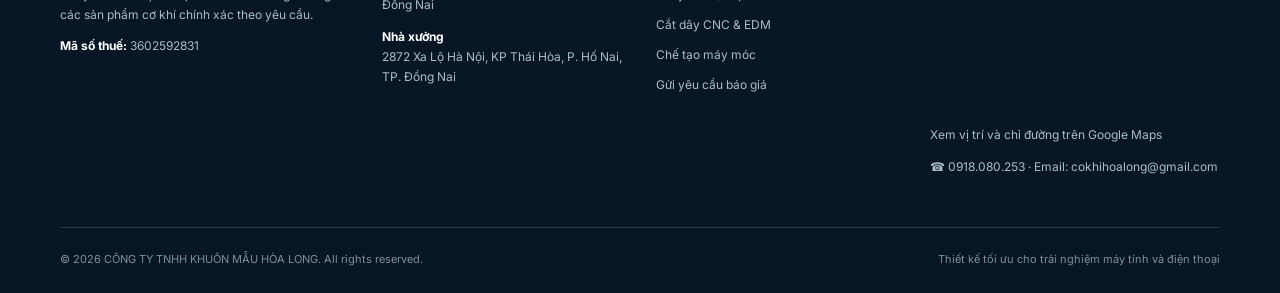
==== commit 2b03973d: "Remove production gallery note from homepage" ====
--- a/index.html
+++ b/index.html
@@ -3,7 +3,7 @@
 <section class="container"><div class="stats"><div class="stat"><strong>2011</strong><span>Năm thành lập</span></div><div class="stat"><strong>CNC</strong><span>Gia công chính xác</span></div><div class="stat"><strong>2D / 3D</strong><span>Nhận bản vẽ kỹ thuật</span></div><div class="stat"><strong>Đồng Nai</strong><span>Khu vực phục vụ</span></div></div></section>
 <section class="section"><div class="container two-col"><div class="copy"><span class="eyebrow" style="margin-bottom:22px">Về chúng tôi</span><h2>CÔNG TY TNHH KHUÔN MẪU HÒA LONG</h2><p>Được thành lập từ năm 2011, Công ty TNHH Khuôn mẫu Hòa Long hoạt động trong lĩnh vực gia công sản xuất khuôn mẫu, gia công CNC, EDM và các sản phẩm cơ khí tại Đồng Nai. Công ty tiếp nhận yêu cầu gia công theo bản vẽ, mẫu thực tế và thông số kỹ thuật của khách hàng.</p><p>Danh mục sản xuất, gia công bao gồm: Chế tạo máy móc, các loại trục máy, pulley; phay CNC, tiện CNC, cắt dây CNC, bắn lỗ điện, ăn mòn EDM; thiết kế và chế tạo khuôn dập, khuôn đúc, khuôn đùn và các chi tiết cơ khí.</p><div class="checks"><div class="check"><i>✓</i><span>Nhận gia công theo bản vẽ</span></div><div class="check"><i>✓</i><span>Trao đổi thông số kỹ thuật</span></div><div class="check"><i>✓</i><span>Tư vấn tiến độ sản xuất</span></div><div class="check"><i>✓</i><span>Phục vụ Đồng Nai và khu vực lân cận</span></div></div><a class="btn" href="gioi-thieu.html">Tìm hiểu về Hòa Long →</a></div><div class="photo-frame"><img src="./assets/images/CTY.jpg" alt="Công ty Hòa Long" loading="lazy" style="object-fit:contain;background:#fff"></div></div></section>
 <section class="section soft"><div class="container"><div class="section-head workflow-head"><span class="eyebrow">Quy trình làm việc</span><h2>TỪ BẢN VẼ ĐẾN SẢN PHẨM HOÀN THIỆN</h2><p>Hòa Long phối hợp cùng khách hàng qua từng bước để làm rõ yêu cầu kỹ thuật và đáp ứng đúng nhu cầu gia công.</p></div><div class="steps"><div class="step"><div><b>Tiếp nhận yêu cầu</b><span>Tiếp nhận bản vẽ, mẫu thực tế và thông số kỹ thuật từ khách hàng.</span></div></div><div class="step"><div><b>Tư vấn & báo giá</b><span>Trao đổi phương án gia công, vật liệu, số lượng và tiến độ dự kiến.</span></div></div><div class="step"><div><b>Gia công & kiểm tra</b><span>Triển khai gia công bằng hệ thống máy phù hợp và kiểm tra sản phẩm.</span></div></div><div class="step"><div><b>Bàn giao sản phẩm</b><span>Hoàn thiện, bàn giao và tiếp nhận phản hồi từ khách hàng.</span></div></div></div><div style="text-align:center;margin-top:8px"><a class="btn" href="lien-he.html#bao-gia">Gửi yêu cầu gia công →</a></div></div></section>
-<section class="section"><div class="container"><div class="section-head"><span class="eyebrow">Thực tế sản xuất</span><h2>SẢN PHẨM & DỰ ÁN TIÊU BIỂU</h2><p>Một số hình ảnh sản phẩm và thiết bị được đăng trên website Hòa Long.</p></div><div class="gallery"><a class="gallery-item" href="./assets/images/wordpress-legacy/img_1099-1.jpg" target="_blank" rel="noopener"><img src="./assets/images/wordpress-legacy/img_1099-1.jpg" alt="Khuôn dập lỗ thanh nhôm" loading="lazy"><div class="gallery-caption"><b>Khuôn dập lỗ thanh nhôm</b><small>Chế tạo khuôn mẫu</small></div></a><a class="gallery-item" href="./assets/images/wordpress-legacy/124d3f2212a12b1a95b3e7b8dbecf4e0.jpg" target="_blank" rel="noopener"><img src="./assets/images/wordpress-legacy/124d3f2212a12b1a95b3e7b8dbecf4e0.jpg" alt="Pulley đai" loading="lazy"><div class="gallery-caption"><b>Pulley đai</b><small>Chi tiết truyền động</small></div></a><a class="gallery-item" href="./assets/images/wordpress-legacy/img_1100.jpg" target="_blank" rel="noopener"><img src="./assets/images/wordpress-legacy/img_1100.jpg" alt="Tấm lưới inox" loading="lazy"><div class="gallery-caption"><b>Tấm lưới inox</b><small>Gia công tấm đột lỗ</small></div></a><a class="gallery-item" href="./assets/images/wordpress-legacy/img_1094.jpg" target="_blank" rel="noopener"><img src="./assets/images/wordpress-legacy/img_1094.jpg" alt="Bộ khuôn gia công" loading="lazy"><div class="gallery-caption"><b>Bộ khuôn gia công</b><small>Chi tiết khuôn</small></div></a><a class="gallery-item" href="./assets/images/wordpress-legacy/images-1.jpg" target="_blank" rel="noopener"><img src="./assets/images/wordpress-legacy/images-1.jpg" alt="Trục máy" loading="lazy"><div class="gallery-caption"><b>Trục máy</b><small>Gia công cơ khí</small></div></a><a class="gallery-item" href="./assets/images/wordpress-legacy/untitled.png" target="_blank" rel="noopener"><img src="./assets/images/wordpress-legacy/untitled.png" alt="Máy gia công CNC" loading="lazy"><div class="gallery-caption"><b>Máy gia công CNC</b><small>Thiết bị xưởng</small></div></a><a class="gallery-item" href="./assets/images/wordpress-legacy/img_1087.jpg" target="_blank" rel="noopener"><img src="./assets/images/wordpress-legacy/img_1087.jpg" alt="Thiết bị cắt dây" loading="lazy"><div class="gallery-caption"><b>Thiết bị cắt dây</b><small>Gia công CNC</small></div></a><a class="gallery-item" href="./assets/images/wordpress-legacy/img_1089.jpg" target="_blank" rel="noopener"><img src="./assets/images/wordpress-legacy/img_1089.jpg" alt="Chi tiết khuôn tròn" loading="lazy"><div class="gallery-caption"><b>Chi tiết khuôn tròn</b><small>Sản phẩm cơ khí</small></div></a></div><div style="text-align:center;margin-top:28px"><a class="btn" href="san-pham-gia-cong.html">Xem sản phẩm gia công →</a></div></div></section>
+<section class="section"><div class="container"><div class="section-head"><span class="eyebrow">Thực tế sản xuất</span><h2>SẢN PHẨM & DỰ ÁN TIÊU BIỂU</h2></div><div class="gallery"><a class="gallery-item" href="./assets/images/wordpress-legacy/img_1099-1.jpg" target="_blank" rel="noopener"><img src="./assets/images/wordpress-legacy/img_1099-1.jpg" alt="Khuôn dập lỗ thanh nhôm" loading="lazy"><div class="gallery-caption"><b>Khuôn dập lỗ thanh nhôm</b><small>Chế tạo khuôn mẫu</small></div></a><a class="gallery-item" href="./assets/images/wordpress-legacy/124d3f2212a12b1a95b3e7b8dbecf4e0.jpg" target="_blank" rel="noopener"><img src="./assets/images/wordpress-legacy/124d3f2212a12b1a95b3e7b8dbecf4e0.jpg" alt="Pulley đai" loading="lazy"><div class="gallery-caption"><b>Pulley đai</b><small>Chi tiết truyền động</small></div></a><a class="gallery-item" href="./assets/images/wordpress-legacy/img_1100.jpg" target="_blank" rel="noopener"><img src="./assets/images/wordpress-legacy/img_1100.jpg" alt="Tấm lưới inox" loading="lazy"><div class="gallery-caption"><b>Tấm lưới inox</b><small>Gia công tấm đột lỗ</small></div></a><a class="gallery-item" href="./assets/images/wordpress-legacy/img_1094.jpg" target="_blank" rel="noopener"><img src="./assets/images/wordpress-legacy/img_1094.jpg" alt="Bộ khuôn gia công" loading="lazy"><div class="gallery-caption"><b>Bộ khuôn gia công</b><small>Chi tiết khuôn</small></div></a><a class="gallery-item" href="./assets/images/wordpress-legacy/images-1.jpg" target="_blank" rel="noopener"><img src="./assets/images/wordpress-legacy/images-1.jpg" alt="Trục máy" loading="lazy"><div class="gallery-caption"><b>Trục máy</b><small>Gia công cơ khí</small></div></a><a class="gallery-item" href="./assets/images/wordpress-legacy/untitled.png" target="_blank" rel="noopener"><img src="./assets/images/wordpress-legacy/untitled.png" alt="Máy gia công CNC" loading="lazy"><div class="gallery-caption"><b>Máy gia công CNC</b><small>Thiết bị xưởng</small></div></a><a class="gallery-item" href="./assets/images/wordpress-legacy/img_1087.jpg" target="_blank" rel="noopener"><img src="./assets/images/wordpress-legacy/img_1087.jpg" alt="Thiết bị cắt dây" loading="lazy"><div class="gallery-caption"><b>Thiết bị cắt dây</b><small>Gia công CNC</small></div></a><a class="gallery-item" href="./assets/images/wordpress-legacy/img_1089.jpg" target="_blank" rel="noopener"><img src="./assets/images/wordpress-legacy/img_1089.jpg" alt="Chi tiết khuôn tròn" loading="lazy"><div class="gallery-caption"><b>Chi tiết khuôn tròn</b><small>Sản phẩm cơ khí</small></div></a></div><div style="text-align:center;margin-top:28px"><a class="btn" href="san-pham-gia-cong.html">Xem sản phẩm gia công →</a></div></div></section>
 <section class="section dark"><div class="container"><div class="two-col"><div><span class="eyebrow">Năng lực thiết bị</span><h2>TRANG THIẾT BỊ & CÔNG NGHỆ GIA CÔNG</h2><p>Hệ thống máy móc phục vụ các công đoạn gia công cơ khí chính xác. Khách hàng có thể liên hệ để trao đổi về khả năng đáp ứng theo bản vẽ và vật liệu cụ thể.</p><a class="btn" href="may-moc.html">Khám phá máy móc →</a></div><div class="machine-grid"><div class="machine"><div class="machine-icon">⚙</div><div><h3>Máy phay & tiện CNC</h3><p>Gia công trục, pulley và chi tiết theo bản vẽ kỹ thuật.</p></div></div><div class="machine"><div class="machine-icon">⌁</div><div><h3>Máy cắt dây CNC</h3><p>Gia công biên dạng chi tiết theo yêu cầu.</p></div></div><div class="machine"><div class="machine-icon">✣</div><div><h3>Máy bắn lỗ EDM</h3><p>Gia công lỗ bằng phương pháp tia lửa điện EDM.</p></div></div><div class="machine"><div class="machine-icon">▤</div><div><h3>Thiết bị gia công khuôn</h3><p>Phục vụ chế tạo và hoàn thiện các chi tiết khuôn mẫu.</p></div></div></div></div></div></section>
 
 <section class="section soft"><div class="container"><div class="section-head"><span class="eyebrow">Đối tác</span><h2>KHÁCH HÀNG CỦA HÒA LONG</h2><p>Các tên và logo khách hàng được hiển thị trên website hiện tại.</p></div><div class="clients"><div class="client"><img src="./assets/images/wordpress-legacy/download.png" alt="Tung Kuang" loading="lazy"></div><div class="client"><img src="./assets/images/wordpress-legacy/logo-slp-1.png" alt="Sinh Lộc Phát" loading="lazy"></div><div class="client"><img src="./assets/images/wordpress-legacy/75753zedercorporation-3-1.jpg" alt="Zeder" loading="lazy"></div><div class="client"><img src="./assets/images/wordpress-legacy/xun1552571609.png" alt="Kureha" loading="lazy"></div><div class="client"><img src="./assets/images/wordpress-legacy/maillogo1.jpg" alt="Golden Flag" loading="lazy"></div><div class="client"><img src="./assets/images/wordpress-legacy/logo-1.png" alt="Penflex" loading="lazy"></div></div></div></section>
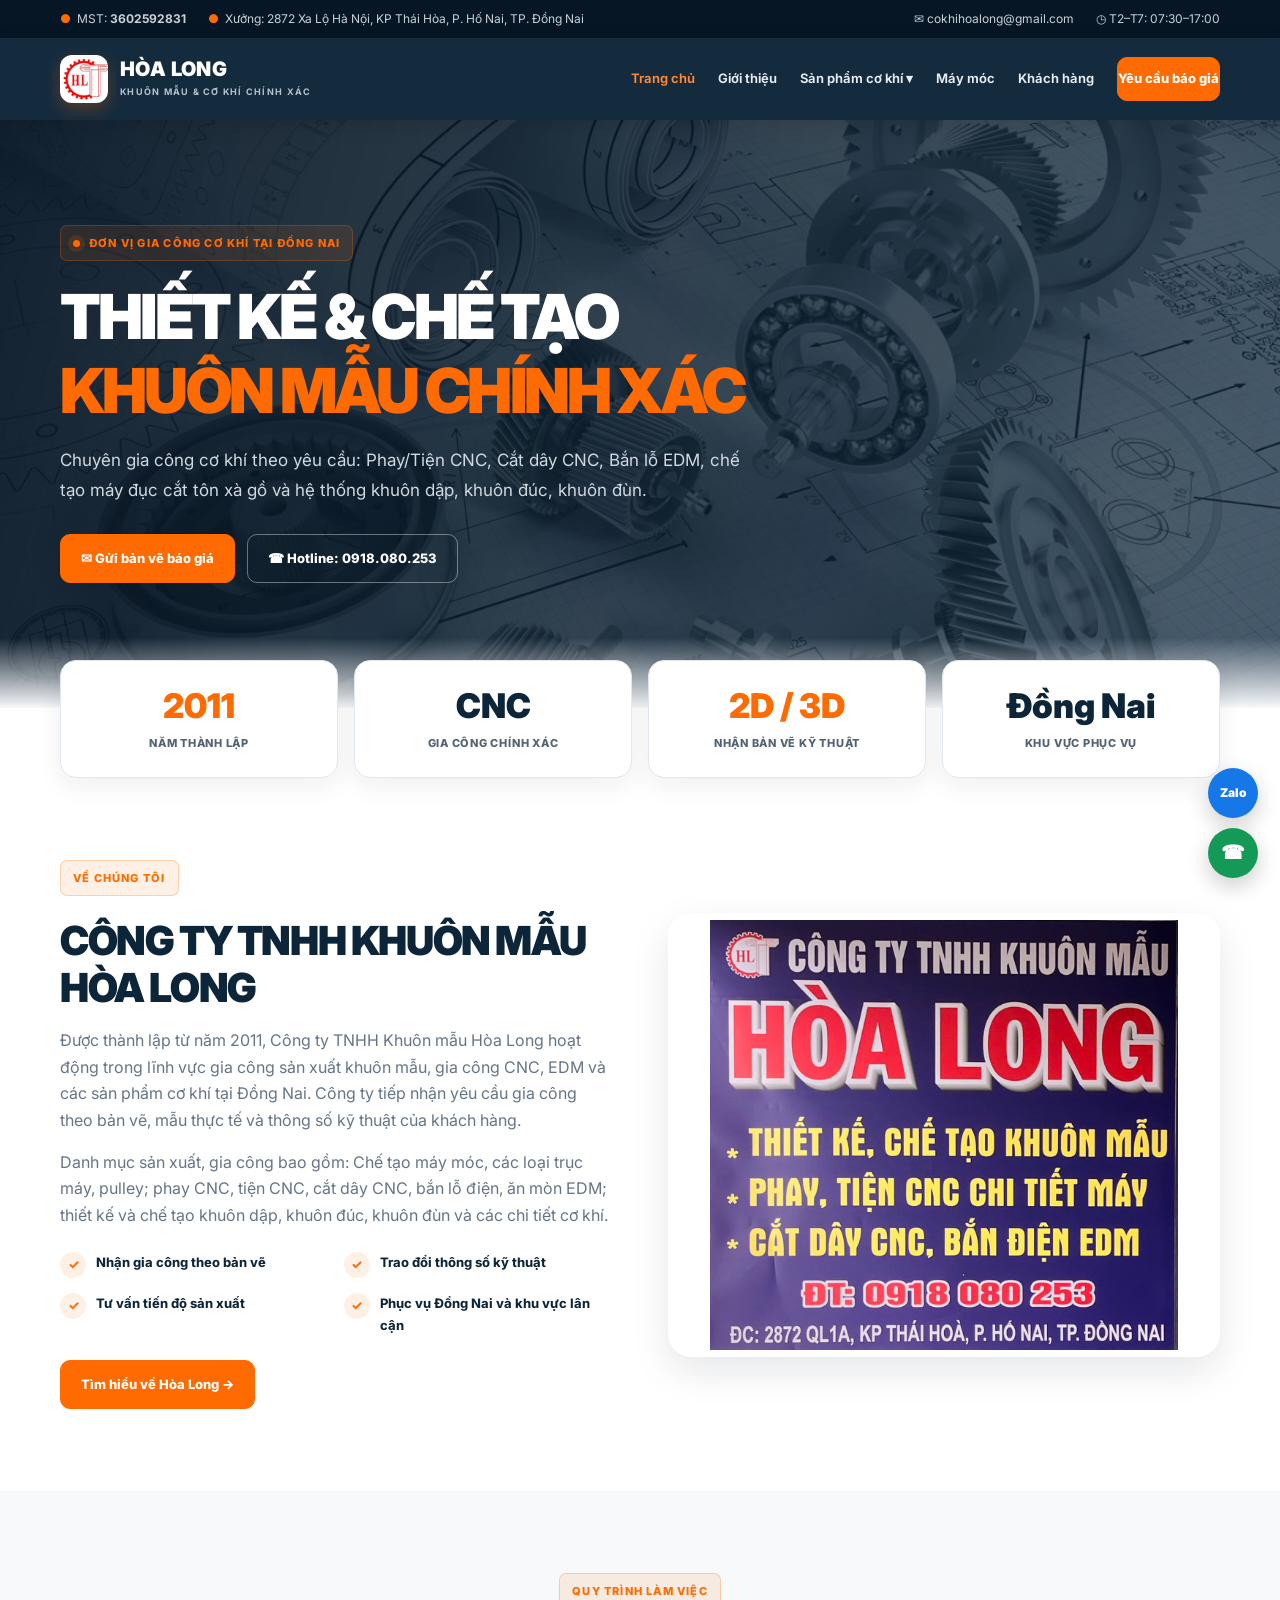
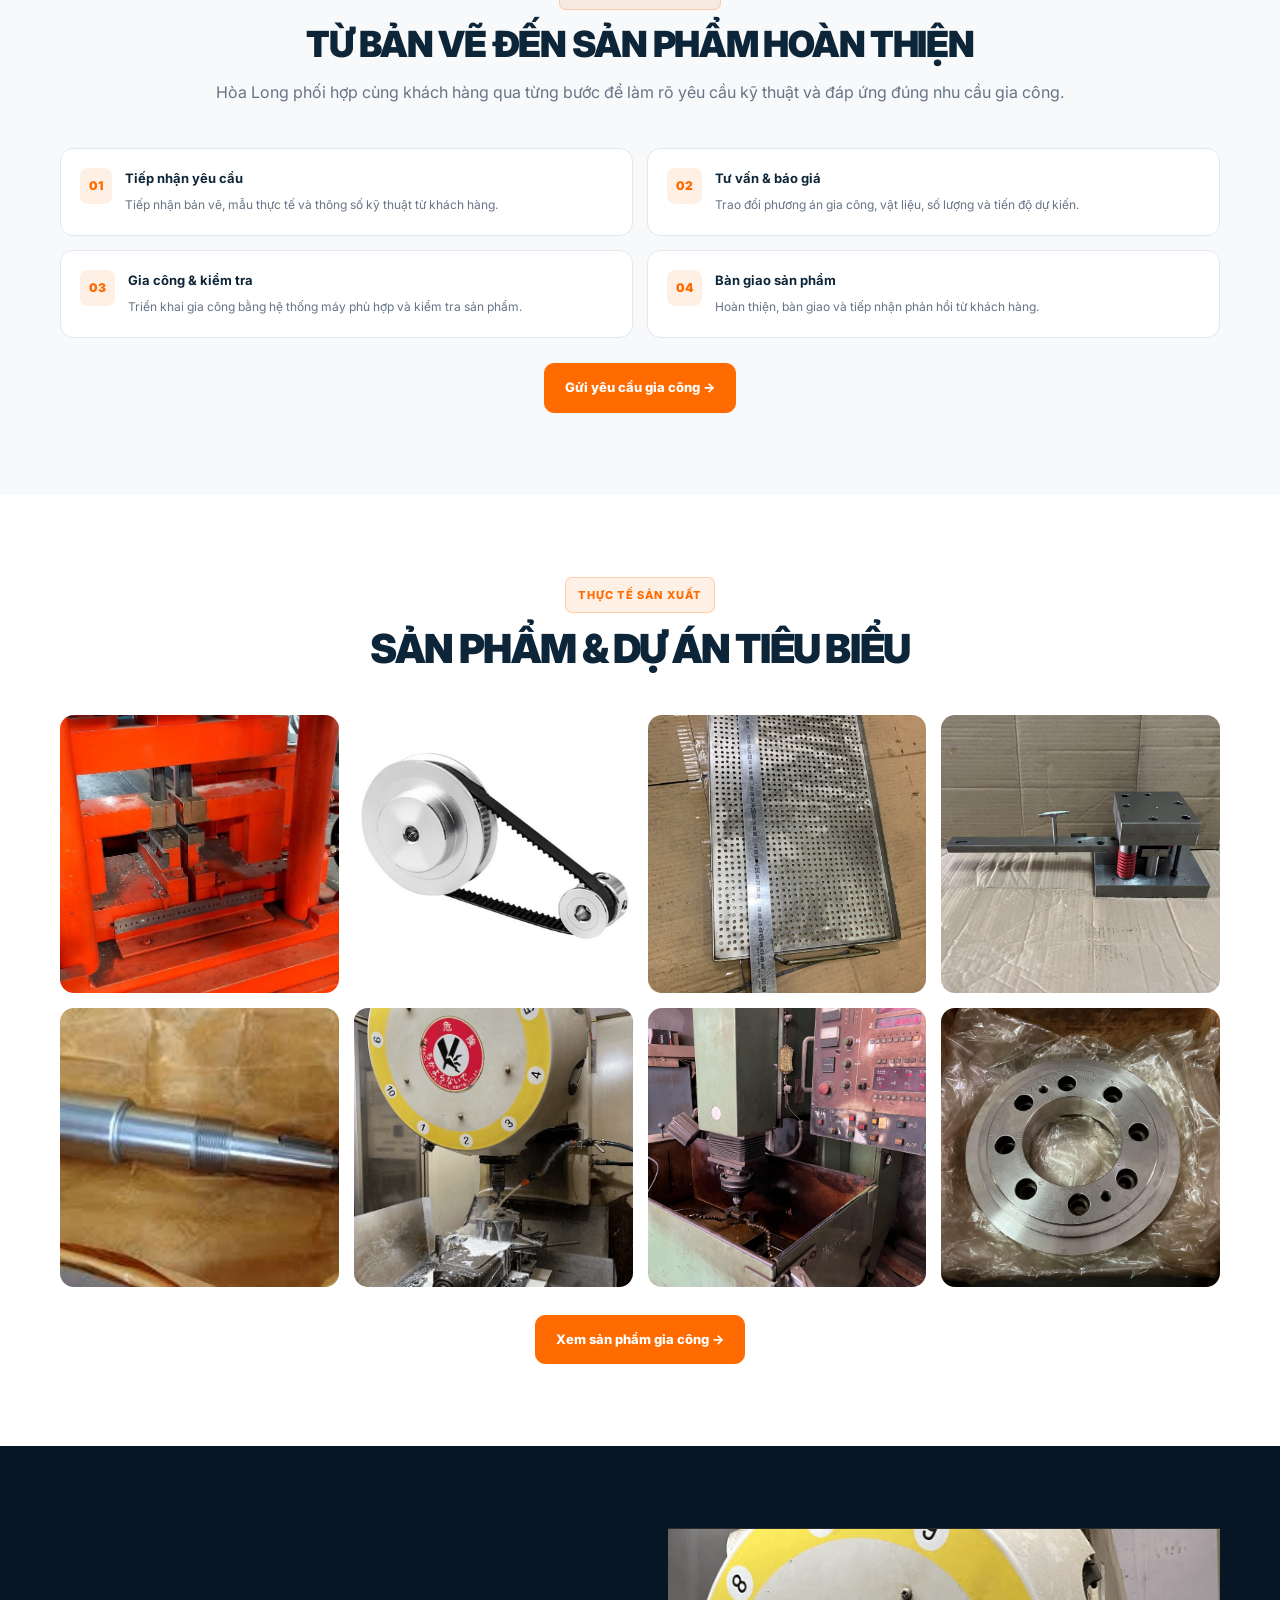
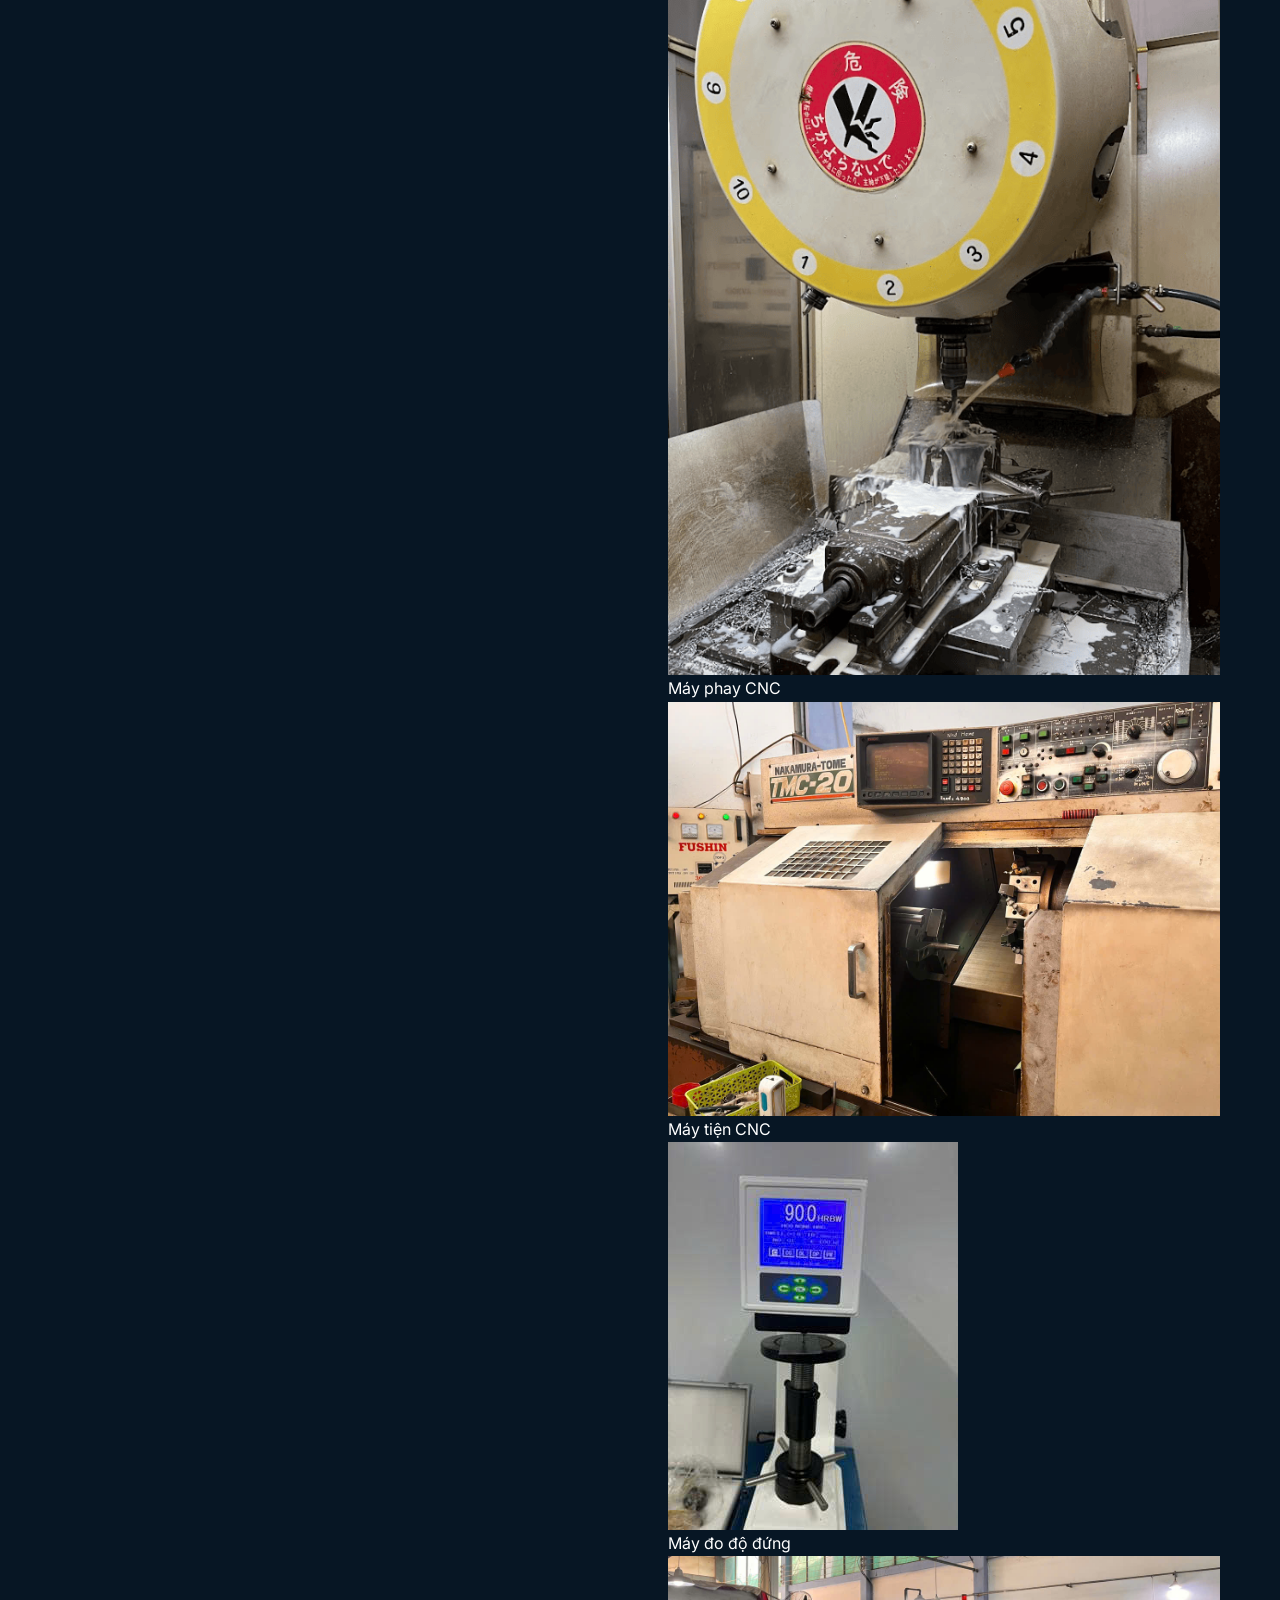
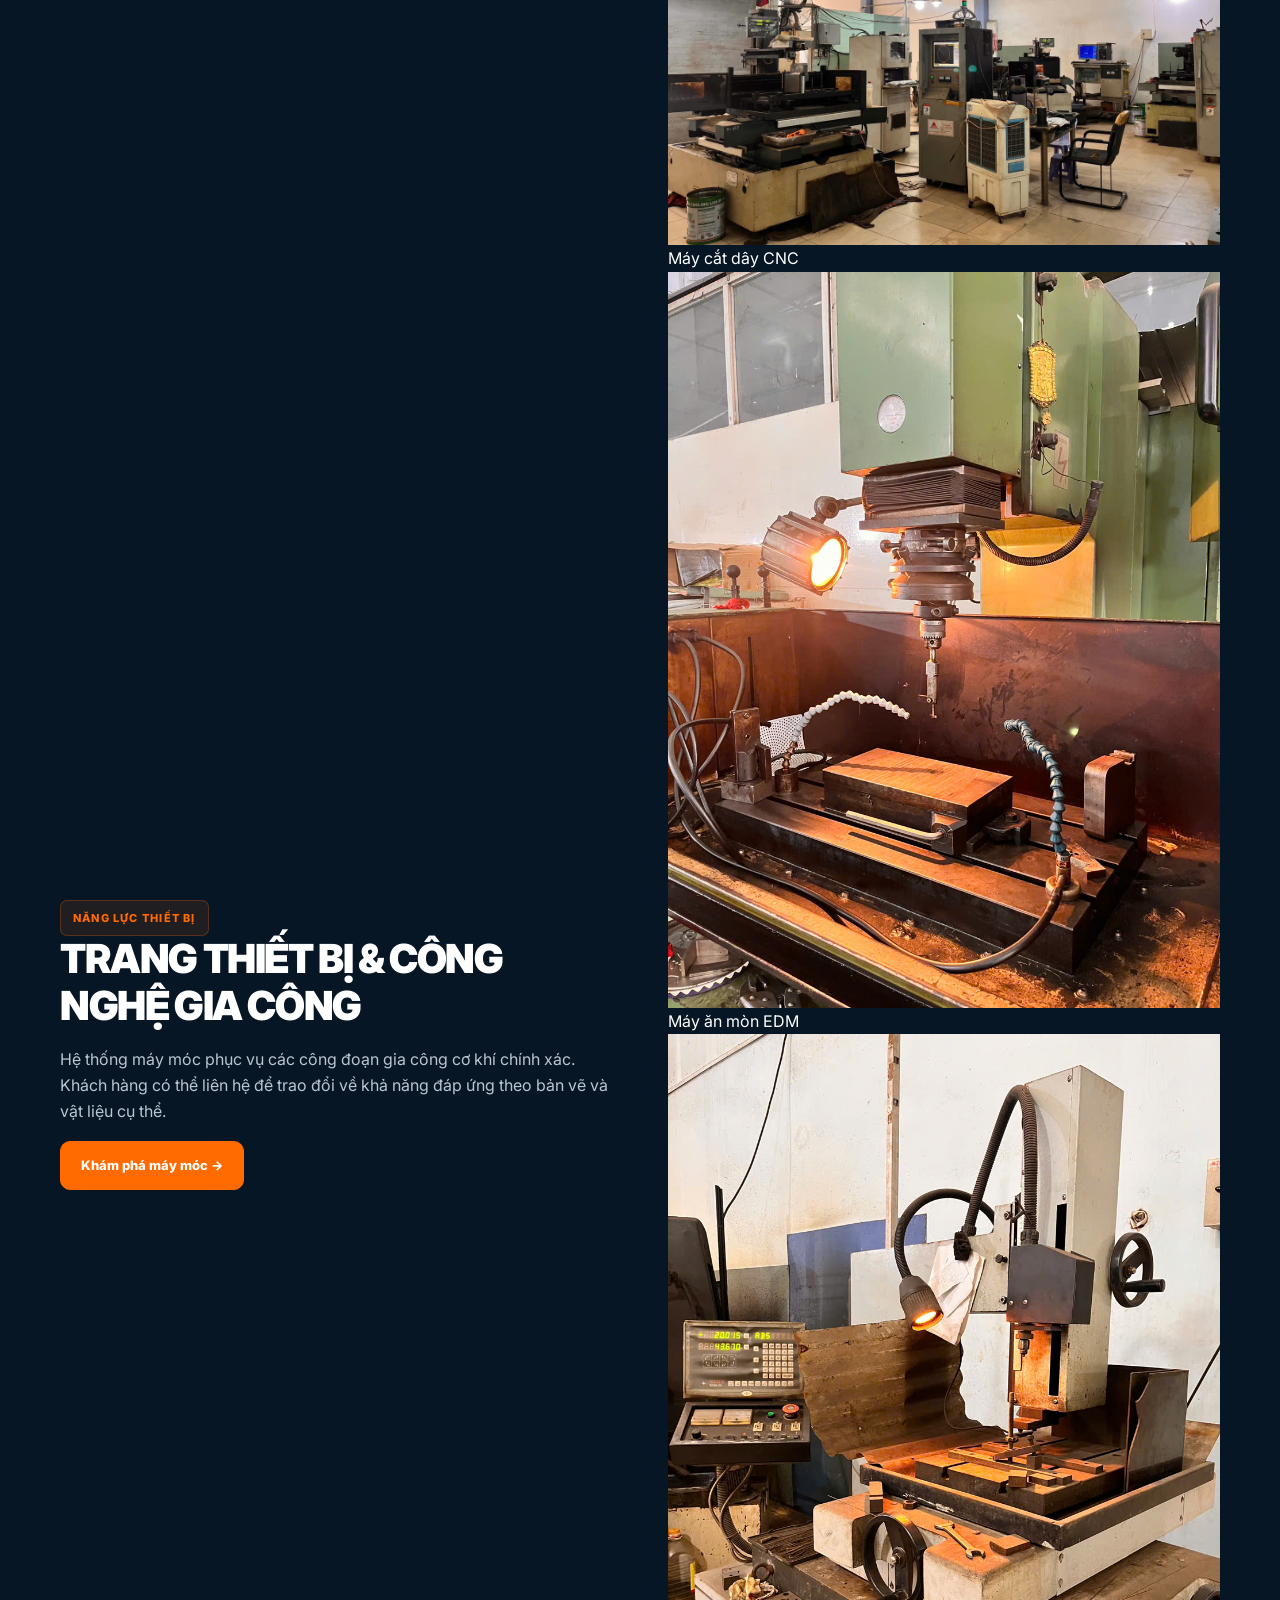
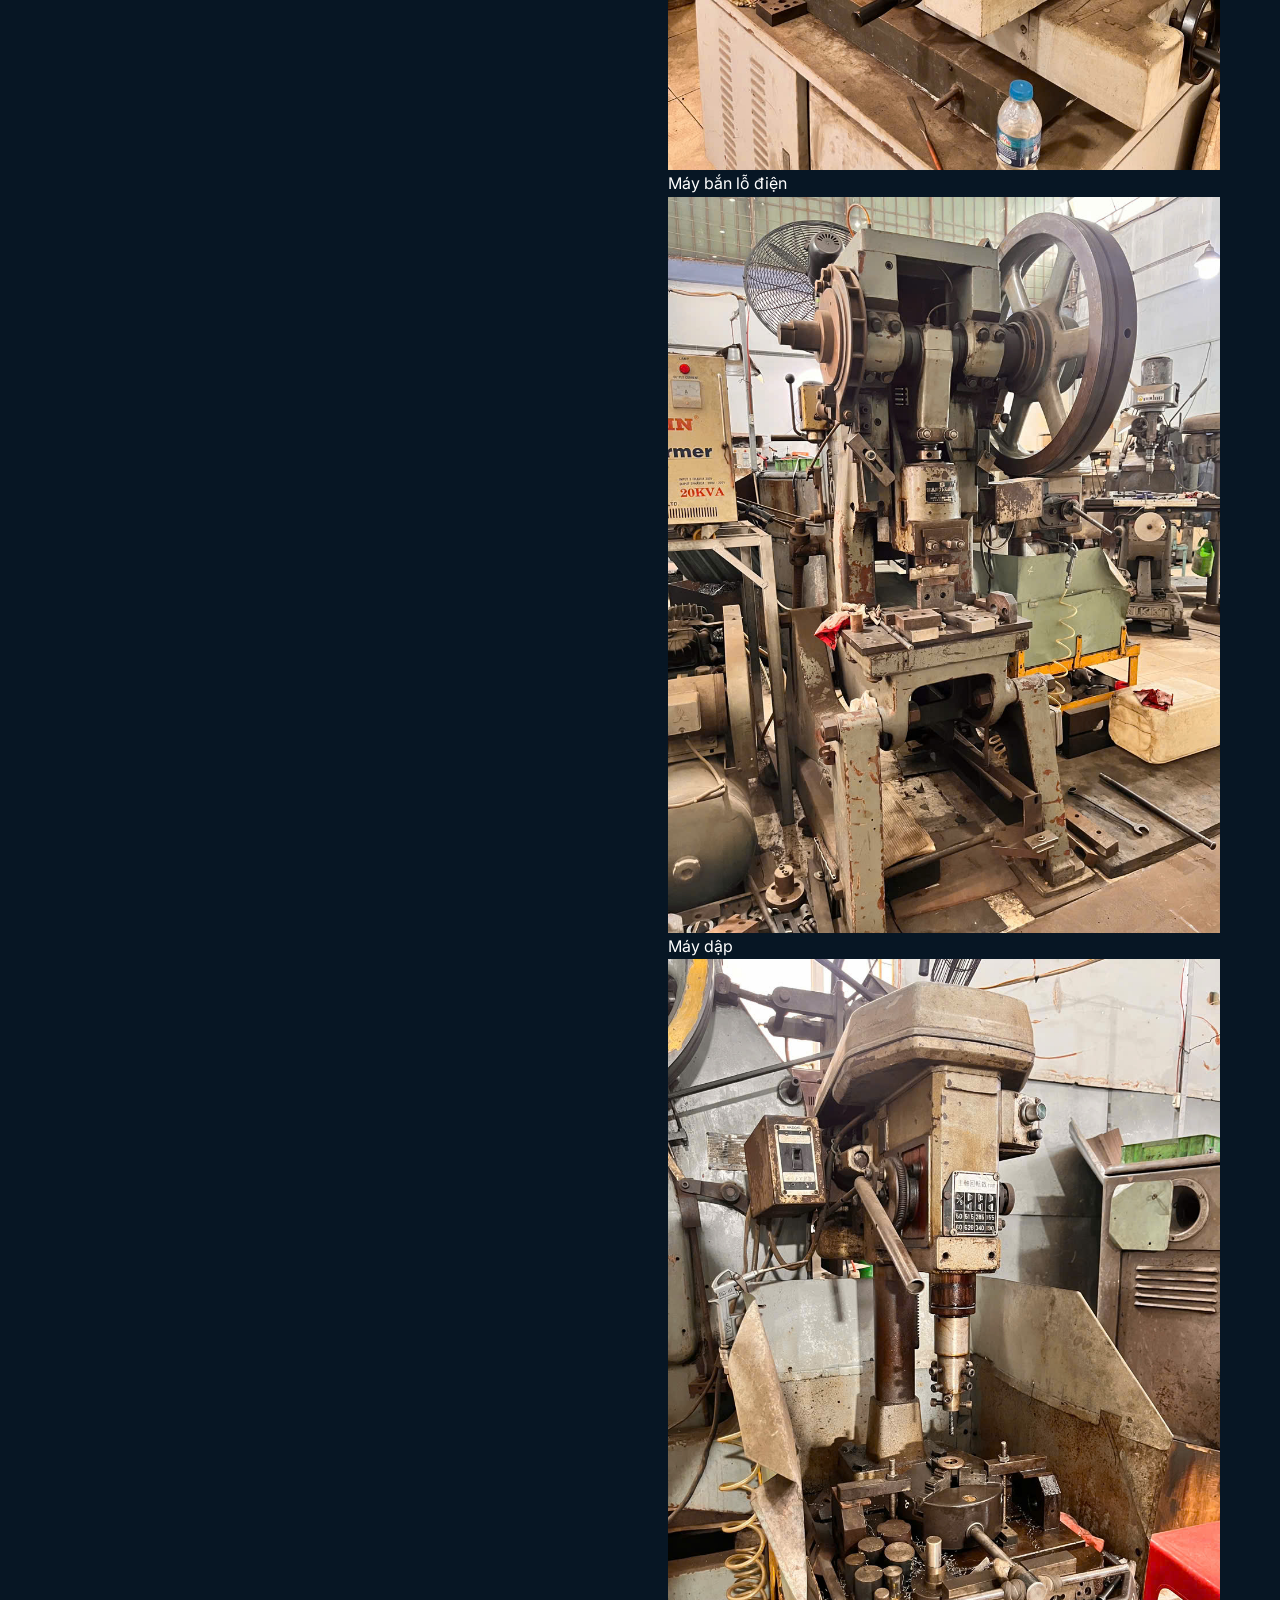
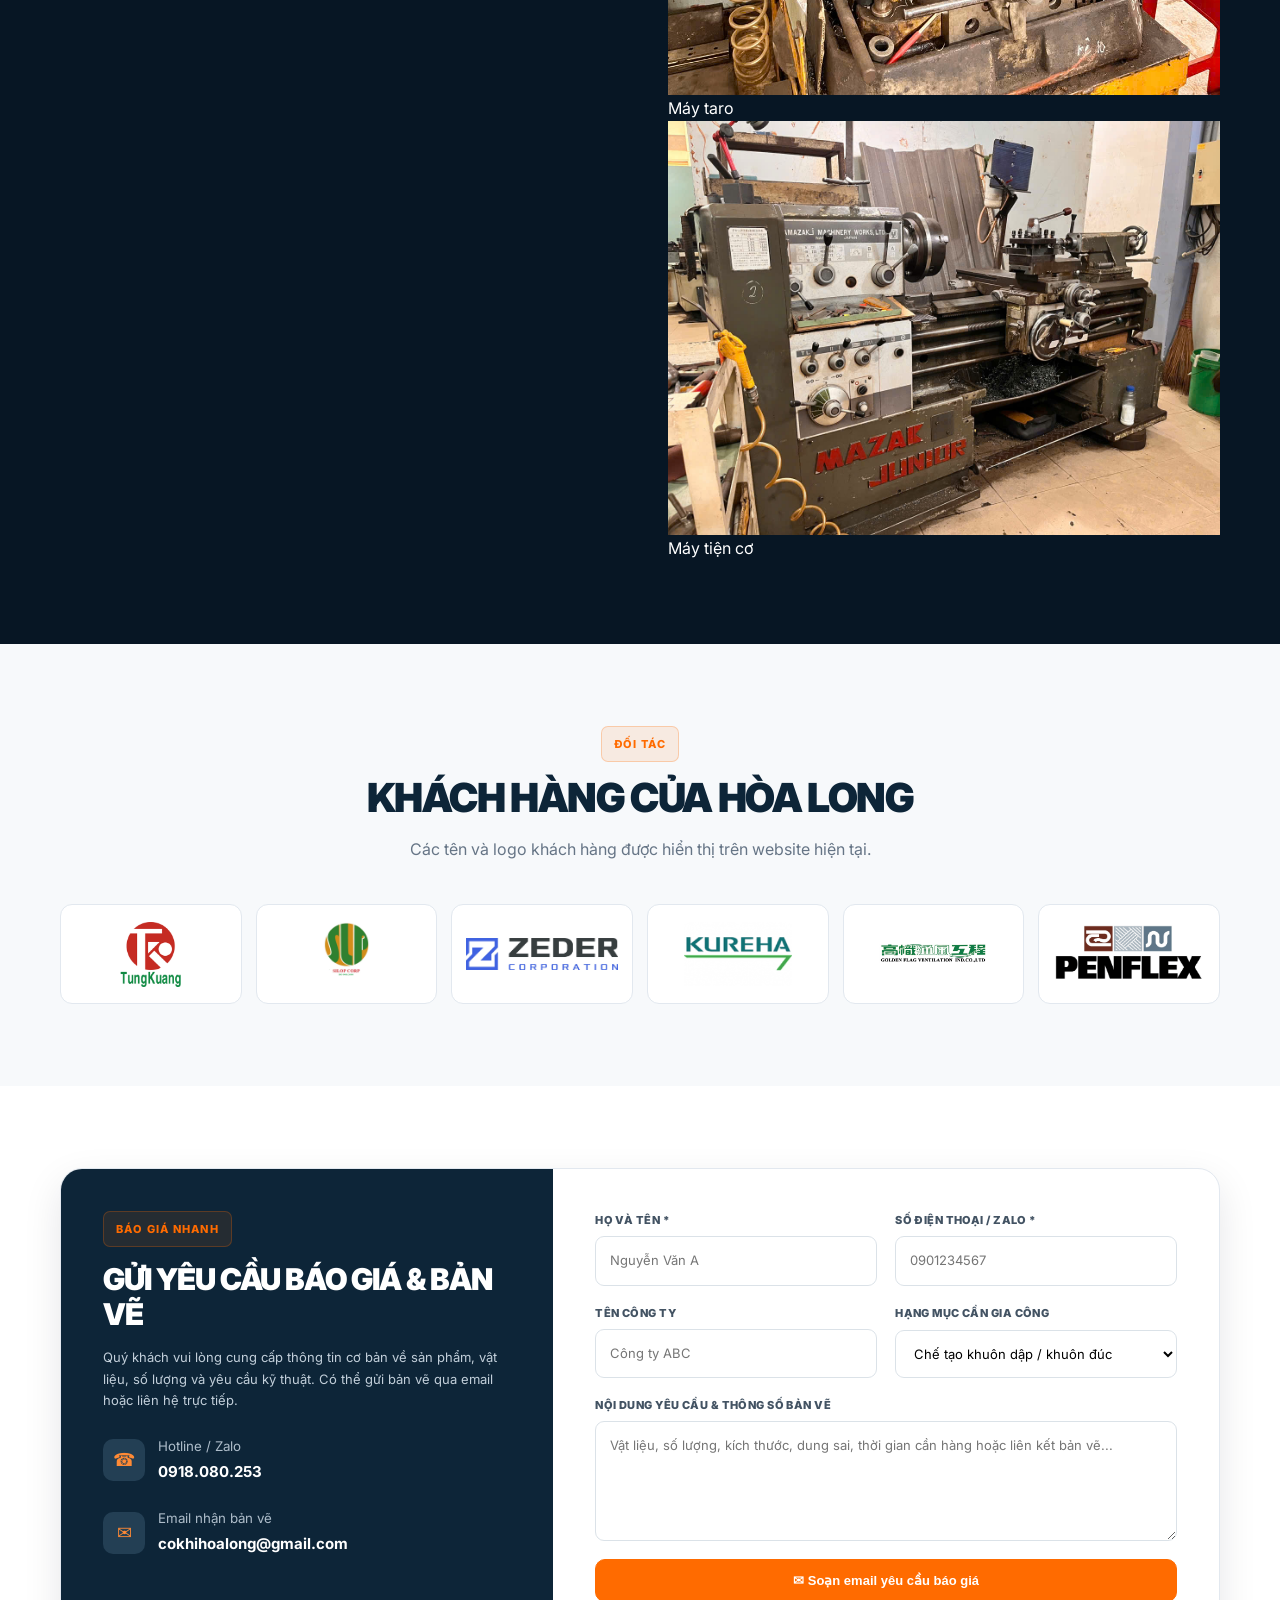
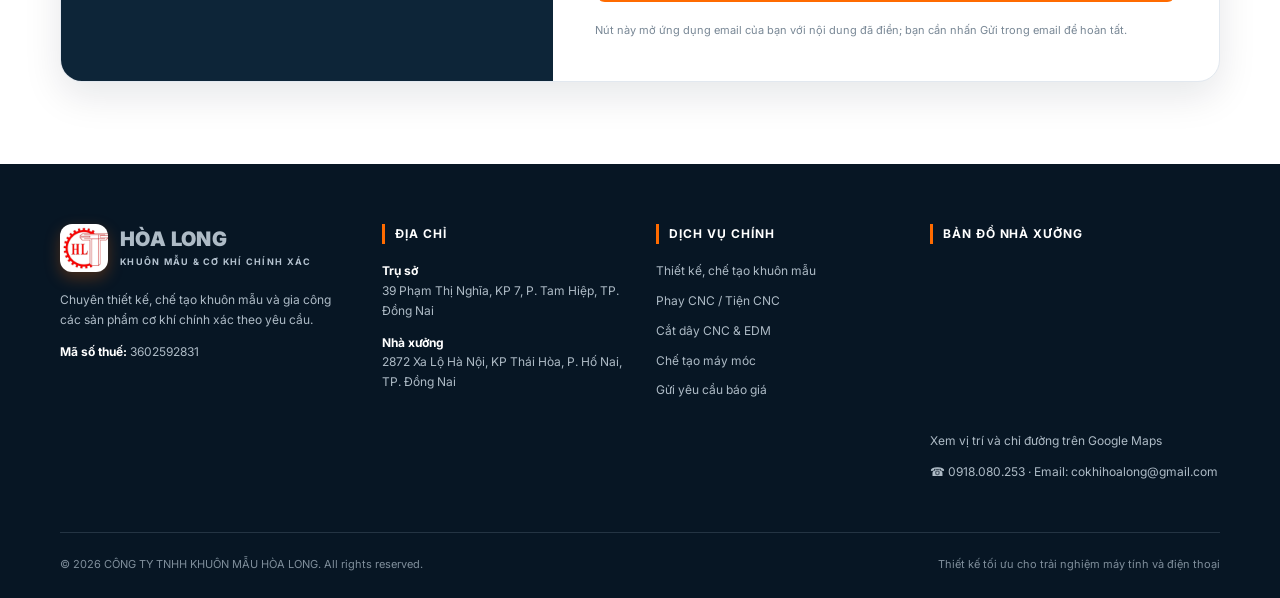
==== commit a5b96bbd: "Replace homepage equipment highlights with machine photo gallery" ====
--- a/index.html
+++ b/index.html
@@ -4,7 +4,7 @@
 <section class="section"><div class="container two-col"><div class="copy"><span class="eyebrow" style="margin-bottom:22px">Về chúng tôi</span><h2>CÔNG TY TNHH KHUÔN MẪU HÒA LONG</h2><p>Được thành lập từ năm 2011, Công ty TNHH Khuôn mẫu Hòa Long hoạt động trong lĩnh vực gia công sản xuất khuôn mẫu, gia công CNC, EDM và các sản phẩm cơ khí tại Đồng Nai. Công ty tiếp nhận yêu cầu gia công theo bản vẽ, mẫu thực tế và thông số kỹ thuật của khách hàng.</p><p>Danh mục sản xuất, gia công bao gồm: Chế tạo máy móc, các loại trục máy, pulley; phay CNC, tiện CNC, cắt dây CNC, bắn lỗ điện, ăn mòn EDM; thiết kế và chế tạo khuôn dập, khuôn đúc, khuôn đùn và các chi tiết cơ khí.</p><div class="checks"><div class="check"><i>✓</i><span>Nhận gia công theo bản vẽ</span></div><div class="check"><i>✓</i><span>Trao đổi thông số kỹ thuật</span></div><div class="check"><i>✓</i><span>Tư vấn tiến độ sản xuất</span></div><div class="check"><i>✓</i><span>Phục vụ Đồng Nai và khu vực lân cận</span></div></div><a class="btn" href="gioi-thieu.html">Tìm hiểu về Hòa Long →</a></div><div class="photo-frame"><img src="./assets/images/CTY.jpg" alt="Công ty Hòa Long" loading="lazy" style="object-fit:contain;background:#fff"></div></div></section>
 <section class="section soft"><div class="container"><div class="section-head workflow-head"><span class="eyebrow">Quy trình làm việc</span><h2>TỪ BẢN VẼ ĐẾN SẢN PHẨM HOÀN THIỆN</h2><p>Hòa Long phối hợp cùng khách hàng qua từng bước để làm rõ yêu cầu kỹ thuật và đáp ứng đúng nhu cầu gia công.</p></div><div class="steps"><div class="step"><div><b>Tiếp nhận yêu cầu</b><span>Tiếp nhận bản vẽ, mẫu thực tế và thông số kỹ thuật từ khách hàng.</span></div></div><div class="step"><div><b>Tư vấn & báo giá</b><span>Trao đổi phương án gia công, vật liệu, số lượng và tiến độ dự kiến.</span></div></div><div class="step"><div><b>Gia công & kiểm tra</b><span>Triển khai gia công bằng hệ thống máy phù hợp và kiểm tra sản phẩm.</span></div></div><div class="step"><div><b>Bàn giao sản phẩm</b><span>Hoàn thiện, bàn giao và tiếp nhận phản hồi từ khách hàng.</span></div></div></div><div style="text-align:center;margin-top:8px"><a class="btn" href="lien-he.html#bao-gia">Gửi yêu cầu gia công →</a></div></div></section>
 <section class="section"><div class="container"><div class="section-head"><span class="eyebrow">Thực tế sản xuất</span><h2>SẢN PHẨM & DỰ ÁN TIÊU BIỂU</h2></div><div class="gallery"><a class="gallery-item" href="./assets/images/wordpress-legacy/img_1099-1.jpg" target="_blank" rel="noopener"><img src="./assets/images/wordpress-legacy/img_1099-1.jpg" alt="Khuôn dập lỗ thanh nhôm" loading="lazy"><div class="gallery-caption"><b>Khuôn dập lỗ thanh nhôm</b><small>Chế tạo khuôn mẫu</small></div></a><a class="gallery-item" href="./assets/images/wordpress-legacy/124d3f2212a12b1a95b3e7b8dbecf4e0.jpg" target="_blank" rel="noopener"><img src="./assets/images/wordpress-legacy/124d3f2212a12b1a95b3e7b8dbecf4e0.jpg" alt="Pulley đai" loading="lazy"><div class="gallery-caption"><b>Pulley đai</b><small>Chi tiết truyền động</small></div></a><a class="gallery-item" href="./assets/images/wordpress-legacy/img_1100.jpg" target="_blank" rel="noopener"><img src="./assets/images/wordpress-legacy/img_1100.jpg" alt="Tấm lưới inox" loading="lazy"><div class="gallery-caption"><b>Tấm lưới inox</b><small>Gia công tấm đột lỗ</small></div></a><a class="gallery-item" href="./assets/images/wordpress-legacy/img_1094.jpg" target="_blank" rel="noopener"><img src="./assets/images/wordpress-legacy/img_1094.jpg" alt="Bộ khuôn gia công" loading="lazy"><div class="gallery-caption"><b>Bộ khuôn gia công</b><small>Chi tiết khuôn</small></div></a><a class="gallery-item" href="./assets/images/wordpress-legacy/images-1.jpg" target="_blank" rel="noopener"><img src="./assets/images/wordpress-legacy/images-1.jpg" alt="Trục máy" loading="lazy"><div class="gallery-caption"><b>Trục máy</b><small>Gia công cơ khí</small></div></a><a class="gallery-item" href="./assets/images/wordpress-legacy/untitled.png" target="_blank" rel="noopener"><img src="./assets/images/wordpress-legacy/untitled.png" alt="Máy gia công CNC" loading="lazy"><div class="gallery-caption"><b>Máy gia công CNC</b><small>Thiết bị xưởng</small></div></a><a class="gallery-item" href="./assets/images/wordpress-legacy/img_1087.jpg" target="_blank" rel="noopener"><img src="./assets/images/wordpress-legacy/img_1087.jpg" alt="Thiết bị cắt dây" loading="lazy"><div class="gallery-caption"><b>Thiết bị cắt dây</b><small>Gia công CNC</small></div></a><a class="gallery-item" href="./assets/images/wordpress-legacy/img_1089.jpg" target="_blank" rel="noopener"><img src="./assets/images/wordpress-legacy/img_1089.jpg" alt="Chi tiết khuôn tròn" loading="lazy"><div class="gallery-caption"><b>Chi tiết khuôn tròn</b><small>Sản phẩm cơ khí</small></div></a></div><div style="text-align:center;margin-top:28px"><a class="btn" href="san-pham-gia-cong.html">Xem sản phẩm gia công →</a></div></div></section>
-<section class="section dark"><div class="container"><div class="two-col"><div><span class="eyebrow">Năng lực thiết bị</span><h2>TRANG THIẾT BỊ & CÔNG NGHỆ GIA CÔNG</h2><p>Hệ thống máy móc phục vụ các công đoạn gia công cơ khí chính xác. Khách hàng có thể liên hệ để trao đổi về khả năng đáp ứng theo bản vẽ và vật liệu cụ thể.</p><a class="btn" href="may-moc.html">Khám phá máy móc →</a></div><div class="machine-grid"><div class="machine"><div class="machine-icon">⚙</div><div><h3>Máy phay & tiện CNC</h3><p>Gia công trục, pulley và chi tiết theo bản vẽ kỹ thuật.</p></div></div><div class="machine"><div class="machine-icon">⌁</div><div><h3>Máy cắt dây CNC</h3><p>Gia công biên dạng chi tiết theo yêu cầu.</p></div></div><div class="machine"><div class="machine-icon">✣</div><div><h3>Máy bắn lỗ EDM</h3><p>Gia công lỗ bằng phương pháp tia lửa điện EDM.</p></div></div><div class="machine"><div class="machine-icon">▤</div><div><h3>Thiết bị gia công khuôn</h3><p>Phục vụ chế tạo và hoàn thiện các chi tiết khuôn mẫu.</p></div></div></div></div></div></section>
+<section class="section dark"><div class="container"><div class="two-col"><div><span class="eyebrow">Năng lực thiết bị</span><h2>TRANG THIẾT BỊ & CÔNG NGHỆ GIA CÔNG</h2><p>Hệ thống máy móc phục vụ các công đoạn gia công cơ khí chính xác. Khách hàng có thể liên hệ để trao đổi về khả năng đáp ứng theo bản vẽ và vật liệu cụ thể.</p><a class="btn" href="may-moc.html">Khám phá máy móc →</a></div><div class="equipment-gallery"><a class="equipment-item" href="./assets/images/wordpress-legacy/untitled.png" target="_blank" rel="noopener noreferrer"><img src="./assets/images/wordpress-legacy/untitled.png" alt="Máy phay CNC" loading="lazy"><span class="equipment-caption">Máy phay CNC</span></a><a class="equipment-item" href="./assets/images/May%20tien%20CNC%201.jpg" target="_blank" rel="noopener noreferrer"><img src="./assets/images/May%20tien%20CNC%201.jpg" alt="Máy tiện CNC" loading="lazy"><span class="equipment-caption">Máy tiện CNC</span></a><a class="equipment-item" href="./assets/images/May%20do%20do%20cung.jpg" target="_blank" rel="noopener noreferrer"><img src="./assets/images/May%20do%20do%20cung.jpg" alt="Máy đo độ đứng" loading="lazy"><span class="equipment-caption">Máy đo độ đứng</span></a><a class="equipment-item" href="./assets/images/May%20cat%20day.jpg" target="_blank" rel="noopener noreferrer"><img src="./assets/images/May%20cat%20day.jpg" alt="Máy cắt dây CNC" loading="lazy"><span class="equipment-caption">Máy cắt dây CNC</span></a><a class="equipment-item" href="./assets/images/May%20an%20mon%20EDM.jpg" target="_blank" rel="noopener noreferrer"><img src="./assets/images/May%20an%20mon%20EDM.jpg" alt="Máy ăn mòn EDM" loading="lazy"><span class="equipment-caption">Máy ăn mòn EDM</span></a><a class="equipment-item" href="./assets/images/May%20ban%20lo%20dien.jpg" target="_blank" rel="noopener noreferrer"><img src="./assets/images/May%20ban%20lo%20dien.jpg" alt="Máy bắn lỗ điện" loading="lazy"><span class="equipment-caption">Máy bắn lỗ điện</span></a><a class="equipment-item" href="./assets/images/May%20dap.jpg" target="_blank" rel="noopener noreferrer"><img src="./assets/images/May%20dap.jpg" alt="Máy dập" loading="lazy"><span class="equipment-caption">Máy dập</span></a><a class="equipment-item" href="./assets/images/May%20taro.jpg" target="_blank" rel="noopener noreferrer"><img src="./assets/images/May%20taro.jpg" alt="Máy taro" loading="lazy"><span class="equipment-caption">Máy taro</span></a><a class="equipment-item" href="./assets/images/May%20tien%20co%202.jpg" target="_blank" rel="noopener noreferrer"><img src="./assets/images/May%20tien%20co%202.jpg" alt="Máy tiện cơ" loading="lazy"><span class="equipment-caption">Máy tiện cơ</span></a></div></div></div></section>
 
 <section class="section soft"><div class="container"><div class="section-head"><span class="eyebrow">Đối tác</span><h2>KHÁCH HÀNG CỦA HÒA LONG</h2><p>Các tên và logo khách hàng được hiển thị trên website hiện tại.</p></div><div class="clients"><div class="client"><img src="./assets/images/wordpress-legacy/download.png" alt="Tung Kuang" loading="lazy"></div><div class="client"><img src="./assets/images/wordpress-legacy/logo-slp-1.png" alt="Sinh Lộc Phát" loading="lazy"></div><div class="client"><img src="./assets/images/wordpress-legacy/75753zedercorporation-3-1.jpg" alt="Zeder" loading="lazy"></div><div class="client"><img src="./assets/images/wordpress-legacy/xun1552571609.png" alt="Kureha" loading="lazy"></div><div class="client"><img src="./assets/images/wordpress-legacy/maillogo1.jpg" alt="Golden Flag" loading="lazy"></div><div class="client"><img src="./assets/images/wordpress-legacy/logo-1.png" alt="Penflex" loading="lazy"></div></div></div></section>
 <section class="section" id="quote"><div class="container"><div class="quote-wrap"><div class="quote-info"><span class="eyebrow">Báo giá nhanh</span><h2>GỬI YÊU CẦU BÁO GIÁ & BẢN VẼ</h2><p>Quý khách vui lòng cung cấp thông tin cơ bản về sản phẩm, vật liệu, số lượng và yêu cầu kỹ thuật. Có thể gửi bản vẽ qua email hoặc liên hệ trực tiếp.</p><div class="contact-row"><span class="contact-icon">☎</span><div><small>Hotline / Zalo</small><b>0918.080.253</b></div></div><div class="contact-row"><span class="contact-icon">✉</span><div><small>Email nhận bản vẽ</small><b>cokhihoalong@gmail.com</b></div></div></div><div class="quote-form"><form id="quote-form"><div class="form-grid"><div class="field"><label>Họ và tên *</label><input name="name" required placeholder="Nguyễn Văn A"></div><div class="field"><label>Số điện thoại / Zalo *</label><input name="phone" required type="tel" placeholder="0901234567"></div><div class="field"><label>Tên công ty</label><input name="company" placeholder="Công ty ABC"></div><div class="field"><label>Hạng mục cần gia công</label><select name="service"><option>Chế tạo khuôn dập / khuôn đúc</option><option>Gia công cơ khí CNC (phay / tiện)</option><option>Cắt dây CNC & bắn lỗ EDM</option><option>Chế tạo máy móc</option><option>Dịch vụ khác</option></select></div><div class="field full"><label>Nội dung yêu cầu & thông số bản vẽ</label><textarea name="message" placeholder="Vật liệu, số lượng, kích thước, dung sai, thời gian cần hàng hoặc liên kết bản vẽ..."></textarea></div><div class="field full"><button class="btn" type="submit">✉ Soạn email yêu cầu báo giá</button><p class="form-note" id="form-note">Nút này mở ứng dụng email của bạn với nội dung đã điền; bạn cần nhấn Gửi trong email để hoàn tất.</p></div></div></form></div></div></div></section></main><footer class="footer"><div class="container"><div class="footer-grid"><div><a class="brand" href="index.html"><img class="brand-mark" src="./favicon.png" alt="Logo Hòa Long"><span><span class="brand-name">HÒA LONG</span><span class="brand-sub">Khuôn mẫu & Cơ khí chính xác</span></span></a><p style="margin-top:18px">Chuyên thiết kế, chế tạo khuôn mẫu và gia công các sản phẩm cơ khí chính xác theo yêu cầu.</p><p><b style="color:#fff">Mã số thuế:</b> 3602592831</p></div><div><h4>Địa chỉ</h4><p><b style="color:#fff">Trụ sở</b><br>39 Phạm Thị Nghĩa, KP 7, P. Tam Hiệp, TP. Đồng Nai</p><p><b style="color:#fff">Nhà xưởng</b><br>2872 Xa Lộ Hà Nội, KP Thái Hòa, P. Hố Nai, TP. Đồng Nai</p></div><div><h4>Dịch vụ chính</h4><ul><li><a href="khuon-mau.html">Thiết kế, chế tạo khuôn mẫu</a></li><li><a href="san-pham-gia-cong.html">Phay CNC / Tiện CNC</a></li><li><a href="san-pham-gia-cong.html">Cắt dây CNC & EDM</a></li><li><a href="may-moc.html">Chế tạo máy móc</a></li><li><a href="lien-he.html">Gửi yêu cầu báo giá</a></li></ul></div><div><h4>Bản đồ nhà xưởng</h4><iframe class="map" title="Bản đồ nhà xưởng Hòa Long" src="https://www.google.com/maps/embed?pb=!1m14!1m8!1m3!1d244.81048956915362!2d106.92846942721451!3d10.965800553287272!3m2!1i1024!2i768!4f13.1!3m3!1m2!1s0x3174dddb66776165%3A0xc042b692e3a58e84!2zQ8O0bmcgdHkgVE5ISCBLaHXDtG4gbeG6q3UgSMOyYSBMb25n!5e0!3m2!1svi!2s!4v1794297510848!5m2!1svi!2s" loading="lazy"></iframe><p class="map-link"><a href="https://maps.app.goo.gl/GKMPtRkxPsB5hAL57" target="_blank" rel="noopener noreferrer">Xem vị trí và chỉ đường trên Google Maps</a></p><p><a href="tel:0918080253">☎ 0918.080.253</a> · <a href="https://mail.google.com/mail/?view=cm&fs=1&to=cokhihoalong%40gmail.com" target="_blank" rel="noopener noreferrer">Email: cokhihoalong@gmail.com</a></p></div></div><div class="copyright"><span>© 2026 CÔNG TY TNHH KHUÔN MẪU HÒA LONG. All rights reserved.</span><span>Thiết kế tối ưu cho trải nghiệm máy tính và điện thoại</span></div></div></footer><div class="floating"><a class="float-btn float-zalo" href="https://zalo.me/0918080253" target="_blank" rel="noopener">Zalo</a><a class="float-btn float-phone" href="tel:0918080253" aria-label="Gọi Hòa Long">☎</a></div><script src="site.js?v=20261110-email-compose"></script></body></html>
--- a/site.css
+++ b/site.css
@@ -1,7 +1,7 @@
 @import url('https://fonts.googleapis.com/css2?family=Inter:wght@400;500;600;700;800;900&display=swap');
 :root{--navy:#0d2538;--navy-deep:#071624;--orange:#ff6b00;--orange-dark:#e05e00;--ink:#152536;--muted:#667586;--line:#e2e8ef;--paper:#f7f9fb;--white:#fff;--radius:18px;--shadow:0 14px 38px rgba(7,22,36,.10)}
 *{box-sizing:border-box}html{scroll-behavior:smooth}body{margin:0;font-family:Inter,Arial,sans-serif;color:var(--ink);background:#fff;line-height:1.65}img{max-width:100%;display:block}a{color:inherit;text-decoration:none}.container{width:min(1160px,calc(100% - 40px));margin:auto}.topbar{background:var(--navy-deep);color:#c7d1da;font-size:12px}.topbar-inner{display:flex;justify-content:space-between;gap:16px;align-items:center;min-height:38px}.topbar-group{display:flex;gap:22px;flex-wrap:wrap}.topbar a:hover{color:#fff}.dot{color:var(--orange);padding-right:6px}.header{position:sticky;top:0;z-index:50;background:rgba(13,37,56,.97);box-shadow:0 5px 18px rgba(0,0,0,.13);backdrop-filter:blur(12px)}.nav-wrap{display:flex;align-items:center;justify-content:space-between;min-height:82px;gap:20px}.brand{display:flex;align-items:center;gap:12px;color:#fff;min-width:250px}.brand-mark{width:48px;height:48px;border-radius:12px;background:var(--orange);display:block;object-fit:cover;box-shadow:0 6px 16px rgba(255,107,0,.28)}.brand-name{display:block;font-weight:900;font-size:20px;line-height:1.1;letter-spacing:.02em}.brand-sub{display:block;margin-top:5px;color:#b4c2cf;font-size:9px;font-weight:700;letter-spacing:.14em;text-transform:uppercase}.nav{display:flex;align-items:center;gap:23px;color:#e6edf3;font-size:13px;font-weight:650}.nav>a,.nav-drop>button{padding:10px 0;transition:.2s}.nav a:hover,.nav-drop>button:hover,.nav a.active{color:#ff8a35}.nav-drop{position:relative}.nav-drop>button{border:0;background:none;color:inherit;font:inherit;cursor:pointer}.drop-menu{position:absolute;display:none;top:100%;left:-18px;min-width:220px;background:#fff;color:var(--ink);padding:10px;border-radius:12px;box-shadow:var(--shadow)}.nav-drop:hover .drop-menu,.nav-drop:focus-within .drop-menu{display:grid}.drop-menu a{padding:10px 12px;border-radius:8px}.drop-menu a:hover{background:#fff1e7;color:var(--orange-dark)}.btn{display:inline-flex;align-items:center;justify-content:center;gap:9px;padding:13px 20px;border-radius:10px;background:var(--orange);color:#fff;font-size:13px;font-weight:800;border:1px solid var(--orange);transition:.2s;cursor:pointer}.btn:hover{background:var(--orange-dark);transform:translateY(-2px);box-shadow:0 9px 20px rgba(255,107,0,.22)}.btn-outline{background:transparent;border-color:rgba(255,255,255,.38);color:#fff}.btn-outline:hover{background:#fff;color:var(--navy)}.mobile-toggle{display:none;border:1px solid #526474;background:transparent;color:#fff;font-size:22px;width:44px;height:44px;border-radius:10px}.mobile-nav{display:none;padding:0 20px 18px;background:var(--navy-deep)}.mobile-nav a{display:block;color:#dce5ec;padding:12px 4px;border-bottom:1px solid rgba(255,255,255,.09);font-size:14px}.mobile-nav.show{display:block}
-.hero{position:relative;isolation:isolate;overflow:hidden;background:linear-gradient(105deg,rgba(7,22,36,.94),rgba(13,37,56,.72)),url('assets/images/banner-hoalong.jpeg') center/cover no-repeat;color:#fff;padding:105px 0 125px}.hero:after{content:"";position:absolute;z-index:-1;inset:auto 0 0;height:70px;background:linear-gradient(transparent,var(--paper))}.hero-content{max-width:760px}.eyebrow{display:inline-flex;align-items:center;gap:9px;color:var(--orange);background:rgba(255,107,0,.10);border:1px solid rgba(255,107,0,.25);font-size:11px;font-weight:800;letter-spacing:.11em;text-transform:uppercase;padding:8px 12px;border-radius:7px}.eyebrow .pulse{width:7px;height:7px;border-radius:50%;background:var(--orange);box-shadow:0 0 0 5px rgba(255,107,0,.14)}.hero h1{font-size:clamp(36px,5.2vw,62px);line-height:1.07;letter-spacing:-.045em;margin:23px 0 20px;font-weight:900}.hero h1 em{font-style:normal;color:var(--orange)}.hero p{max-width:700px;color:#d0d9e1;font-size:17px;line-height:1.8;margin:0 0 28px}.hero-actions{display:flex;gap:12px;flex-wrap:wrap}.section{padding:82px 0}.section.soft{background:var(--paper)}.section.dark{background:var(--navy-deep);color:#fff}.section-head{max-width:740px;margin:0 auto 42px;text-align:center}.section-head .eyebrow{margin-bottom:13px}.section-head h2,.section h2{font-size:clamp(28px,3.5vw,40px);line-height:1.17;letter-spacing:-.035em;color:var(--navy);margin:0;font-weight:900}.section.dark h2{color:#fff}.section-head p{color:var(--muted);margin:14px 0 0}.workflow-head{max-width:none;display:flex;flex-direction:column;align-items:center;gap:13px;text-align:center;overflow-x:auto}.workflow-head .eyebrow{margin-bottom:0}.workflow-head h2{font-size:clamp(25px,3vw,36px);white-space:nowrap}.workflow-head p{margin:0;line-height:1.8;white-space:nowrap}.section.dark p{color:#b9c6d1}.stats{display:grid;grid-template-columns:repeat(4,1fr);gap:16px;margin-top:-48px;position:relative;z-index:2}.stat{background:#fff;border:1px solid var(--line);border-radius:16px;padding:25px 14px;text-align:center;box-shadow:0 8px 26px rgba(7,22,36,.07)}.stat strong{display:block;font-size:34px;line-height:1.15;color:var(--orange);font-weight:900}.stat:nth-child(even) strong{color:var(--navy)}.stat span{display:block;margin-top:8px;font-size:11px;color:#536373;font-weight:800;letter-spacing:.07em;text-transform:uppercase}.two-col{display:grid;grid-template-columns:1fr 1fr;gap:56px;align-items:center}.copy p{color:var(--muted);margin:16px 0}.checks{display:grid;grid-template-columns:1fr 1fr;gap:15px;margin:24px 0}.check{display:flex;gap:10px;align-items:flex-start;font-size:13px;font-weight:750;color:var(--navy)}.check i{flex:0 0 26px;width:26px;height:26px;border-radius:50%;background:#fff0e5;color:var(--orange);display:grid;place-items:center;font-style:normal}.photo-frame{position:relative;border-radius:24px;overflow:hidden;box-shadow:var(--shadow);border:7px solid #fff}.photo-frame img{width:100%;height:430px;object-fit:cover}.photo-badge{position:absolute;left:18px;bottom:18px;background:var(--navy);color:white;border-left:4px solid var(--orange);padding:14px 18px;border-radius:12px;font-size:12px;font-weight:800;max-width:240px}.cards{display:grid;grid-template-columns:repeat(3,1fr);gap:22px}.card{background:#fff;border:1px solid var(--line);border-radius:18px;overflow:hidden;box-shadow:0 5px 20px rgba(7,22,36,.045);transition:.25s}.card:hover{transform:translateY(-5px);box-shadow:var(--shadow)}.card-photo{height:205px;position:relative;overflow:hidden;background:#e7edf2}.card-photo img{width:100%;height:100%;object-fit:cover;transition:transform .5s}.card:hover .card-photo img{transform:scale(1.05)}.tag{position:absolute;top:15px;left:15px;background:var(--navy);color:#fff;border-radius:30px;padding:6px 11px;font-size:10px;font-weight:800}.card-body{padding:22px}.card h3{margin:0 0 9px;color:var(--navy);font-size:18px;line-height:1.35}.card p{margin:0;color:var(--muted);font-size:13px}.card ul{margin:16px 0 0;padding:14px 0 0;border-top:1px solid #edf0f3;list-style:none;color:#617182;font-size:12px}.card li{margin:5px 0}.card li:before{content:"›";color:var(--orange);font-size:18px;font-weight:900;margin-right:7px}.filters{display:flex;justify-content:center;gap:9px;flex-wrap:wrap;margin:-12px 0 30px}.filter{padding:10px 17px;border:1px solid #d7e0e7;border-radius:40px;color:#526373;background:#fff;font-size:12px;font-weight:750;cursor:pointer}.filter.active,.filter:hover{background:var(--orange);border-color:var(--orange);color:#fff}.machine-grid{display:grid;grid-template-columns:repeat(2,1fr);gap:16px}.machine{background:#102d43;border:1px solid #2b4356;border-radius:14px;padding:23px;display:flex;gap:17px}.machine-icon{width:48px;height:48px;flex:0 0 48px;border-radius:12px;background:rgba(255,107,0,.16);display:grid;place-items:center;color:#ff8a35;font-size:22px}.machine h3{margin:1px 0 7px;font-size:16px}.machine p{font-size:12px;margin:0;color:#afbecb;line-height:1.7}.gallery{display:grid;grid-template-columns:repeat(4,1fr);gap:15px}.gallery-item{position:relative;aspect-ratio:1/1;border-radius:14px;overflow:hidden;background:#e5ebef}.gallery-item img{width:100%;height:100%;object-fit:cover;transition:.35s}.gallery-item:hover img{transform:scale(1.08)}.gallery-caption{position:absolute;inset:auto 0 0;padding:38px 14px 14px;background:linear-gradient(transparent,rgba(7,22,36,.92));color:#fff;opacity:0;transition:.25s}.gallery-item:hover .gallery-caption{opacity:1}.gallery-caption b{display:block;font-size:13px}.gallery-caption small{font-size:11px;color:#d5dee6}.clients{display:grid;grid-template-columns:repeat(6,1fr);gap:14px;align-items:center}.client{height:100px;background:#fff;border:1px solid var(--line);border-radius:12px;display:grid;place-items:center;padding:14px}.client img{max-width:100%;max-height:65px;object-fit:contain;filter:grayscale(.15)}.quote-wrap{display:grid;grid-template-columns:.85fr 1.15fr;background:#fff;border:1px solid var(--line);border-radius:22px;overflow:hidden;box-shadow:var(--shadow)}.quote-info{background:var(--navy);padding:42px;color:#fff}.quote-info h2{color:#fff;font-size:30px;margin:15px 0}.quote-info p{color:#c2cfda;font-size:13px}.contact-row{display:flex;gap:13px;align-items:center;margin:24px 0}.contact-icon{width:42px;height:42px;border-radius:10px;background:#233f54;color:#ff8a35;display:grid;place-items:center;font-size:18px;flex:0 0 42px}.contact-row small{display:block;color:#aebdca}.contact-row b{font-size:15px}.quote-form{padding:42px}.form-grid{display:grid;grid-template-columns:1fr 1fr;gap:18px}.field{display:grid;gap:7px}.field.full{grid-column:1/-1}.field label{font-size:11px;font-weight:850;color:#435363;text-transform:uppercase;letter-spacing:.04em}.field input,.field select,.field textarea{width:100%;border:1px solid #dbe2e8;border-radius:9px;padding:13px 14px;font:inherit;font-size:13px;outline:none;background:#fff}.field input:focus,.field select:focus,.field textarea:focus{border-color:var(--orange);box-shadow:0 0 0 3px rgba(255,107,0,.11)}.field textarea{min-height:120px;resize:vertical}.form-note{font-size:11px;color:#788795;margin:12px 0 0}.footer{background:var(--navy-deep);color:#c2cbd3;padding:60px 0 25px}.footer-grid{display:grid;grid-template-columns:1.2fr 1fr 1fr 1.2fr;gap:32px}.footer h4{color:#fff;text-transform:uppercase;letter-spacing:.08em;font-size:12px;margin:0 0 17px;border-left:3px solid var(--orange);padding-left:10px}.footer p,.footer li,.footer a{font-size:12px;color:#aebbc6}.footer ul{padding:0;list-style:none;margin:0}.footer li{margin:10px 0}.footer a:hover{color:#ff8a35}.map{width:100%;height:150px;border:0;border-radius:10px;filter:saturate(.8)}.copyright{border-top:1px solid #243443;margin-top:38px;padding-top:22px;display:flex;justify-content:space-between;gap:15px;color:#7f8e9b;font-size:11px}.floating{position:fixed;right:22px;bottom:22px;z-index:55;display:grid;gap:10px}.float-btn{width:50px;height:50px;border-radius:50%;display:grid;place-items:center;color:white;font-weight:900;font-size:12px;box-shadow:0 8px 22px rgba(0,0,0,.2)}.float-zalo{background:#1677e8}.float-phone{background:#159957;font-size:19px}.page-hero{background:linear-gradient(100deg,rgba(7,22,36,.96),rgba(13,37,56,.82)),url('assets/images/banner-hoalong.jpeg') center/cover;color:#fff;padding:66px 0}.page-hero h1{font-size:clamp(32px,4vw,46px);line-height:1.1;margin:0 0 12px;font-weight:900}.breadcrumb{font-size:12px;color:#bac6d0}.breadcrumb a{color:#ff9a50}.content-panel{max-width:850px}.content-panel p{color:var(--muted)}.steps{counter-reset:step;display:grid;grid-template-columns:1fr 1fr;gap:14px;margin:25px 0}.step{counter-increment:step;background:#fff;border:1px solid var(--line);border-radius:13px;padding:19px;display:flex;gap:13px;align-items:flex-start}.step:before{content:counter(step,decimal-leading-zero);background:#fff0e6;color:var(--orange);font-weight:900;padding:8px 9px;border-radius:8px;font-size:12px}.step b{display:block;color:var(--navy);font-size:13px}.step span{color:var(--muted);font-size:12px}.detail-grid{display:grid;grid-template-columns:1.1fr .9fr;gap:35px;align-items:start}.detail-image{border-radius:18px;overflow:hidden;box-shadow:var(--shadow)}.detail-image img{width:100%;height:370px;object-fit:cover}.info-list{padding:0;list-style:none}.info-list li{padding:13px 0;border-bottom:1px solid var(--line);color:var(--muted);font-size:14px}.info-list strong{color:var(--navy)}.contact-cards{display:grid;grid-template-columns:repeat(3,1fr);gap:16px}.contact-card{padding:22px;background:#fff;border:1px solid var(--line);border-radius:15px}.contact-card b{display:block;color:var(--navy);margin:8px 0}.contact-card p{font-size:13px;color:var(--muted);margin:0}.map-large{height:360px;width:100%;border:0;border-radius:16px}.empty-state{display:none}.muted{color:var(--muted)}
+.hero{position:relative;isolation:isolate;overflow:hidden;background:linear-gradient(105deg,rgba(7,22,36,.94),rgba(13,37,56,.72)),url('assets/images/banner-hoalong.jpeg') center/cover no-repeat;color:#fff;padding:105px 0 125px}.hero:after{content:"";position:absolute;z-index:-1;inset:auto 0 0;height:70px;background:linear-gradient(transparent,var(--paper))}.hero-content{max-width:760px}.eyebrow{display:inline-flex;align-items:center;gap:9px;color:var(--orange);background:rgba(255,107,0,.10);border:1px solid rgba(255,107,0,.25);font-size:11px;font-weight:800;letter-spacing:.11em;text-transform:uppercase;padding:8px 12px;border-radius:7px}.eyebrow .pulse{width:7px;height:7px;border-radius:50%;background:var(--orange);box-shadow:0 0 0 5px rgba(255,107,0,.14)}.hero h1{font-size:clamp(36px,5.2vw,62px);line-height:1.07;letter-spacing:-.045em;margin:23px 0 20px;font-weight:900}.hero h1 em{display:inline-block;margin-top:8px;font-style:normal;color:var(--orange)}.hero p{max-width:700px;color:#d0d9e1;font-size:17px;line-height:1.8;margin:0 0 28px}.hero-actions{display:flex;gap:12px;flex-wrap:wrap}.section{padding:82px 0}.section.soft{background:var(--paper)}.section.dark{background:var(--navy-deep);color:#fff}.section-head{max-width:740px;margin:0 auto 42px;text-align:center}.section-head .eyebrow{margin-bottom:13px}.section-head h2,.section h2{font-size:clamp(28px,3.5vw,40px);line-height:1.17;letter-spacing:-.035em;color:var(--navy);margin:0;font-weight:900}.section.dark h2{color:#fff}.section-head p{color:var(--muted);margin:14px 0 0}.workflow-head{max-width:none;display:flex;flex-direction:column;align-items:center;gap:13px;text-align:center;overflow-x:auto}.workflow-head .eyebrow{margin-bottom:0}.workflow-head h2{font-size:clamp(25px,3vw,36px);white-space:nowrap}.workflow-head p{margin:0;line-height:1.8;white-space:nowrap}.section.dark p{color:#b9c6d1}.stats{display:grid;grid-template-columns:repeat(4,1fr);gap:16px;margin-top:-48px;position:relative;z-index:2}.stat{background:#fff;border:1px solid var(--line);border-radius:16px;padding:25px 14px;text-align:center;box-shadow:0 8px 26px rgba(7,22,36,.07)}.stat strong{display:block;font-size:34px;line-height:1.15;color:var(--orange);font-weight:900}.stat:nth-child(even) strong{color:var(--navy)}.stat span{display:block;margin-top:8px;font-size:11px;color:#536373;font-weight:800;letter-spacing:.07em;text-transform:uppercase}.two-col{display:grid;grid-template-columns:1fr 1fr;gap:56px;align-items:center}.copy p{color:var(--muted);margin:16px 0}.checks{display:grid;grid-template-columns:1fr 1fr;gap:15px;margin:24px 0}.check{display:flex;gap:10px;align-items:flex-start;font-size:13px;font-weight:750;color:var(--navy)}.check i{flex:0 0 26px;width:26px;height:26px;border-radius:50%;background:#fff0e5;color:var(--orange);display:grid;place-items:center;font-style:normal}.photo-frame{position:relative;border-radius:24px;overflow:hidden;box-shadow:var(--shadow);border:7px solid #fff}.photo-frame img{width:100%;height:430px;object-fit:cover}.photo-badge{position:absolute;left:18px;bottom:18px;background:var(--navy);color:white;border-left:4px solid var(--orange);padding:14px 18px;border-radius:12px;font-size:12px;font-weight:800;max-width:240px}.cards{display:grid;grid-template-columns:repeat(3,1fr);gap:22px}.card{background:#fff;border:1px solid var(--line);border-radius:18px;overflow:hidden;box-shadow:0 5px 20px rgba(7,22,36,.045);transition:.25s}.card:hover{transform:translateY(-5px);box-shadow:var(--shadow)}.card-photo{height:205px;position:relative;overflow:hidden;background:#e7edf2}.card-photo img{width:100%;height:100%;object-fit:cover;transition:transform .5s}.card:hover .card-photo img{transform:scale(1.05)}.tag{position:absolute;top:15px;left:15px;background:var(--navy);color:#fff;border-radius:30px;padding:6px 11px;font-size:10px;font-weight:800}.card-body{padding:22px}.card h3{margin:0 0 9px;color:var(--navy);font-size:18px;line-height:1.35}.card p{margin:0;color:var(--muted);font-size:13px}.card ul{margin:16px 0 0;padding:14px 0 0;border-top:1px solid #edf0f3;list-style:none;color:#617182;font-size:12px}.card li{margin:5px 0}.card li:before{content:"›";color:var(--orange);font-size:18px;font-weight:900;margin-right:7px}.filters{display:flex;justify-content:center;gap:9px;flex-wrap:wrap;margin:-12px 0 30px}.filter{padding:10px 17px;border:1px solid #d7e0e7;border-radius:40px;color:#526373;background:#fff;font-size:12px;font-weight:750;cursor:pointer}.filter.active,.filter:hover{background:var(--orange);border-color:var(--orange);color:#fff}.machine-grid{display:grid;grid-template-columns:repeat(2,1fr);gap:16px}.machine{background:#102d43;border:1px solid #2b4356;border-radius:14px;padding:23px;display:flex;gap:17px}.machine-icon{width:48px;height:48px;flex:0 0 48px;border-radius:12px;background:rgba(255,107,0,.16);display:grid;place-items:center;color:#ff8a35;font-size:22px}.machine h3{margin:1px 0 7px;font-size:16px}.machine p{font-size:12px;margin:0;color:#afbecb;line-height:1.7}.gallery{display:grid;grid-template-columns:repeat(4,1fr);gap:15px}.gallery-item{position:relative;aspect-ratio:1/1;border-radius:14px;overflow:hidden;background:#e5ebef}.gallery-item img{width:100%;height:100%;object-fit:cover;transition:.35s}.gallery-item:hover img{transform:scale(1.08)}.gallery-caption{position:absolute;inset:auto 0 0;padding:38px 14px 14px;background:linear-gradient(transparent,rgba(7,22,36,.92));color:#fff;opacity:0;transition:.25s}.gallery-item:hover .gallery-caption{opacity:1}.gallery-caption b{display:block;font-size:13px}.gallery-caption small{font-size:11px;color:#d5dee6}.clients{display:grid;grid-template-columns:repeat(6,1fr);gap:14px;align-items:center}.client{height:100px;background:#fff;border:1px solid var(--line);border-radius:12px;display:grid;place-items:center;padding:14px}.client img{max-width:100%;max-height:65px;object-fit:contain;filter:grayscale(.15)}.quote-wrap{display:grid;grid-template-columns:.85fr 1.15fr;background:#fff;border:1px solid var(--line);border-radius:22px;overflow:hidden;box-shadow:var(--shadow)}.quote-info{background:var(--navy);padding:42px;color:#fff}.quote-info h2{color:#fff;font-size:30px;margin:15px 0}.quote-info p{color:#c2cfda;font-size:13px}.contact-row{display:flex;gap:13px;align-items:center;margin:24px 0}.contact-icon{width:42px;height:42px;border-radius:10px;background:#233f54;color:#ff8a35;display:grid;place-items:center;font-size:18px;flex:0 0 42px}.contact-row small{display:block;color:#aebdca}.contact-row b{font-size:15px}.quote-form{padding:42px}.form-grid{display:grid;grid-template-columns:1fr 1fr;gap:18px}.field{display:grid;gap:7px}.field.full{grid-column:1/-1}.field label{font-size:11px;font-weight:850;color:#435363;text-transform:uppercase;letter-spacing:.04em}.field input,.field select,.field textarea{width:100%;border:1px solid #dbe2e8;border-radius:9px;padding:13px 14px;font:inherit;font-size:13px;outline:none;background:#fff}.field input:focus,.field select:focus,.field textarea:focus{border-color:var(--orange);box-shadow:0 0 0 3px rgba(255,107,0,.11)}.field textarea{min-height:120px;resize:vertical}.form-note{font-size:11px;color:#788795;margin:12px 0 0}.footer{background:var(--navy-deep);color:#c2cbd3;padding:60px 0 25px}.footer-grid{display:grid;grid-template-columns:1.2fr 1fr 1fr 1.2fr;gap:32px}.footer h4{color:#fff;text-transform:uppercase;letter-spacing:.08em;font-size:12px;margin:0 0 17px;border-left:3px solid var(--orange);padding-left:10px}.footer p,.footer li,.footer a{font-size:12px;color:#aebbc6}.footer ul{padding:0;list-style:none;margin:0}.footer li{margin:10px 0}.footer a:hover{color:#ff8a35}.map{width:100%;height:150px;border:0;border-radius:10px;filter:saturate(.8)}.copyright{border-top:1px solid #243443;margin-top:38px;padding-top:22px;display:flex;justify-content:space-between;gap:15px;color:#7f8e9b;font-size:11px}.floating{position:fixed;right:22px;bottom:22px;z-index:55;display:grid;gap:10px}.float-btn{width:50px;height:50px;border-radius:50%;display:grid;place-items:center;color:white;font-weight:900;font-size:12px;box-shadow:0 8px 22px rgba(0,0,0,.2)}.float-zalo{background:#1677e8}.float-phone{background:#159957;font-size:19px}.page-hero{background:linear-gradient(100deg,rgba(7,22,36,.96),rgba(13,37,56,.82)),url('assets/images/banner-hoalong.jpeg') center/cover;color:#fff;padding:66px 0}.page-hero h1{font-size:clamp(32px,4vw,46px);line-height:1.1;margin:0 0 12px;font-weight:900}.breadcrumb{font-size:12px;color:#bac6d0}.breadcrumb a{color:#ff9a50}.content-panel{max-width:850px}.content-panel p{color:var(--muted)}.steps{counter-reset:step;display:grid;grid-template-columns:1fr 1fr;gap:14px;margin:25px 0}.step{counter-increment:step;background:#fff;border:1px solid var(--line);border-radius:13px;padding:19px;display:flex;gap:13px;align-items:flex-start}.step:before{content:counter(step,decimal-leading-zero);background:#fff0e6;color:var(--orange);font-weight:900;padding:8px 9px;border-radius:8px;font-size:12px}.step b{display:block;color:var(--navy);font-size:13px}.step span{color:var(--muted);font-size:12px}.detail-grid{display:grid;grid-template-columns:1.1fr .9fr;gap:35px;align-items:start}.detail-image{border-radius:18px;overflow:hidden;box-shadow:var(--shadow)}.detail-image img{width:100%;height:370px;object-fit:cover}.info-list{padding:0;list-style:none}.info-list li{padding:13px 0;border-bottom:1px solid var(--line);color:var(--muted);font-size:14px}.info-list strong{color:var(--navy)}.contact-cards{display:grid;grid-template-columns:repeat(3,1fr);gap:16px}.contact-card{padding:22px;background:#fff;border:1px solid var(--line);border-radius:15px}.contact-card b{display:block;color:var(--navy);margin:8px 0}.contact-card p{font-size:13px;color:var(--muted);margin:0}.map-large{height:360px;width:100%;border:0;border-radius:16px}.empty-state{display:none}.muted{color:var(--muted)}
 @media(max-width:980px){.nav{gap:13px;font-size:12px}.brand{min-width:auto}.nav .btn{padding:11px 13px}.clients{grid-template-columns:repeat(3,1fr)}.footer-grid{grid-template-columns:1fr 1fr}.cards{grid-template-columns:repeat(2,1fr)}}
 @media(max-width:760px){.workflow-head{grid-template-columns:1fr;gap:12px;text-align:center}.workflow-head .eyebrow{grid-column:auto;justify-self:center}.workflow-head p{margin:0}.container{width:min(100% - 30px,600px)}.topbar-inner{padding:9px 0;align-items:flex-start}.topbar-group:last-child{display:none}.nav{display:none}.mobile-toggle{display:block}.nav-wrap{min-height:72px}.hero{padding:77px 0 95px}.hero p{font-size:15px}.stats{grid-template-columns:repeat(2,1fr);gap:10px;margin-top:-34px}.stat{padding:20px 8px}.stat strong{font-size:29px}.section{padding:62px 0}.two-col,.detail-grid{grid-template-columns:1fr;gap:28px}.photo-frame img{height:310px}.cards{grid-template-columns:1fr}.machine-grid{grid-template-columns:1fr}.gallery{grid-template-columns:repeat(2,1fr)}.quote-wrap{grid-template-columns:1fr}.quote-info,.quote-form{padding:28px}.form-grid{grid-template-columns:1fr}.field.full{grid-column:auto}.footer-grid{grid-template-columns:1fr 1fr;gap:26px}.clients{grid-template-columns:repeat(2,1fr)}.steps{grid-template-columns:1fr}.contact-cards{grid-template-columns:1fr}.copyright{flex-direction:column}.page-hero{padding:52px 0}.photo-badge{left:12px;bottom:12px}}
 @media(max-width:430px){.brand-name{font-size:17px}.brand-sub{font-size:8px}.brand-mark{width:43px;height:43px}.footer-grid{grid-template-columns:1fr}.hero-actions .btn{width:100%}.clients{gap:9px}.client{height:84px}}
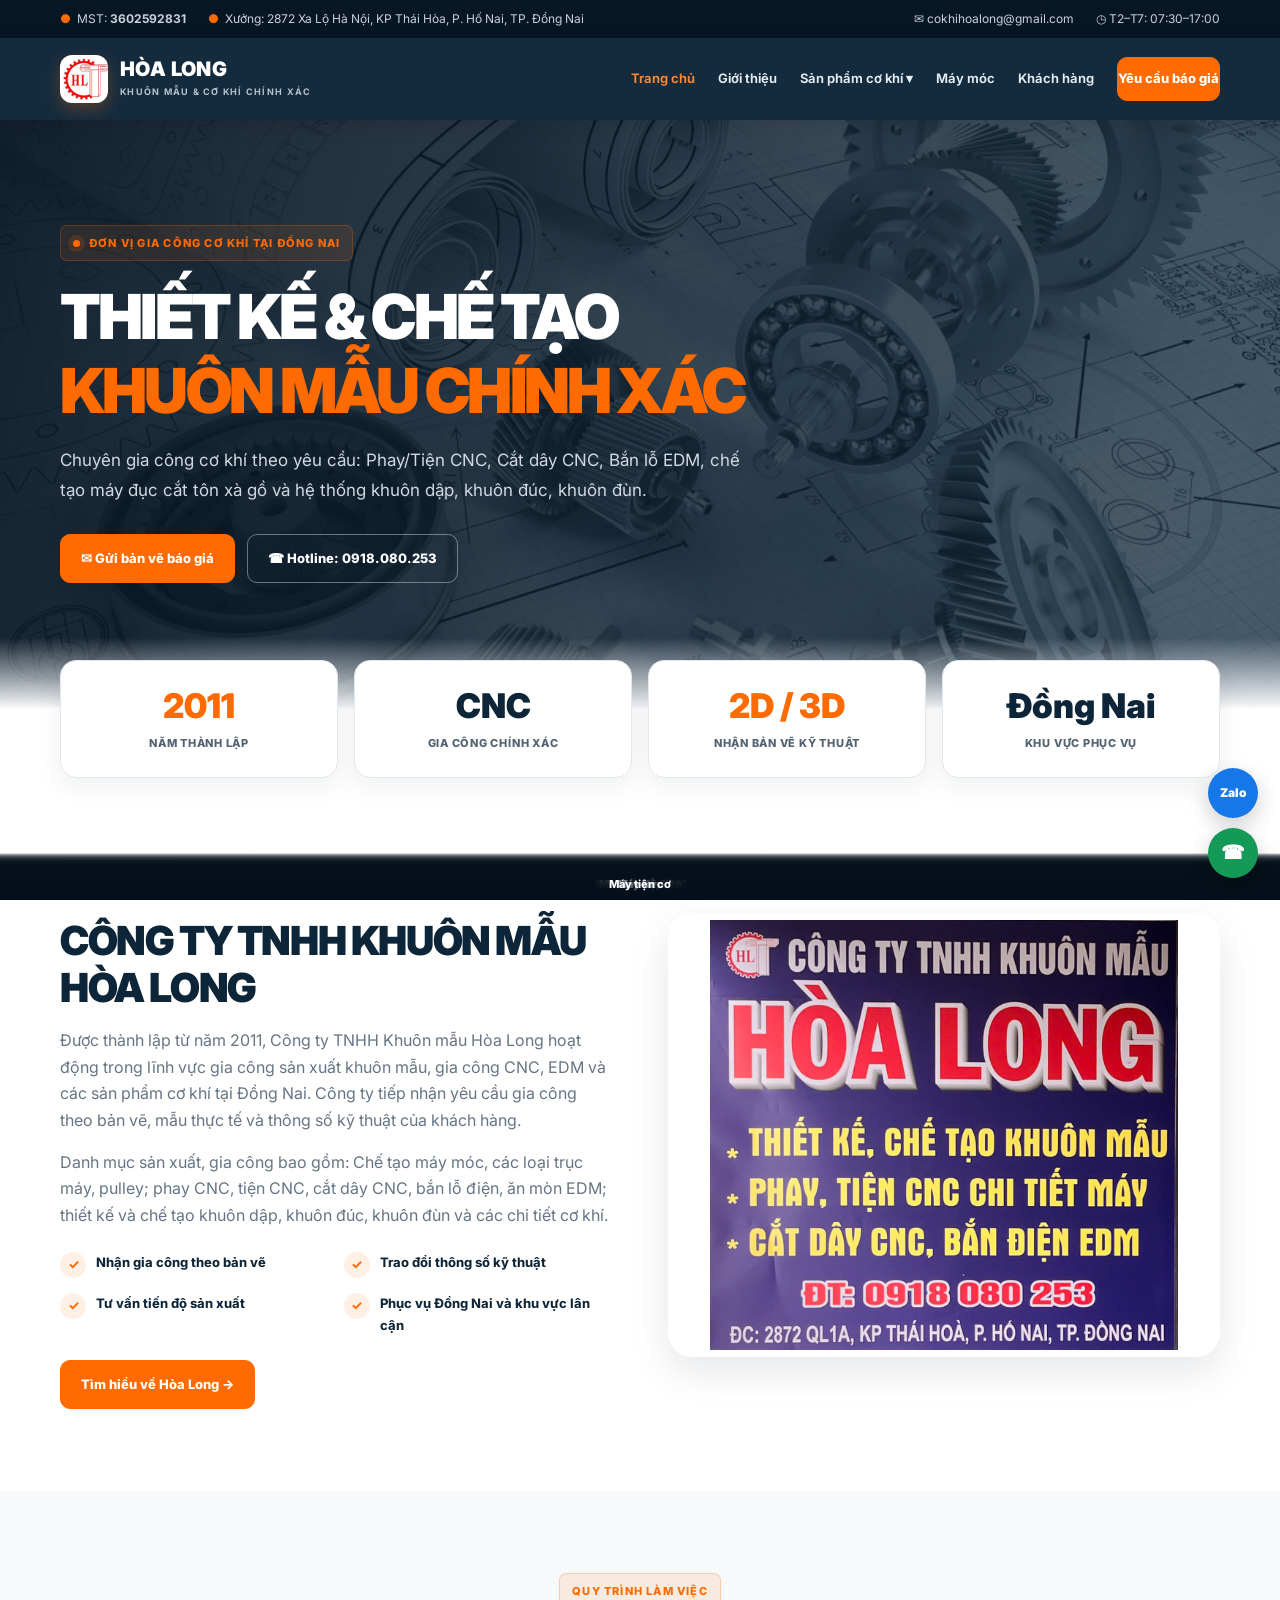
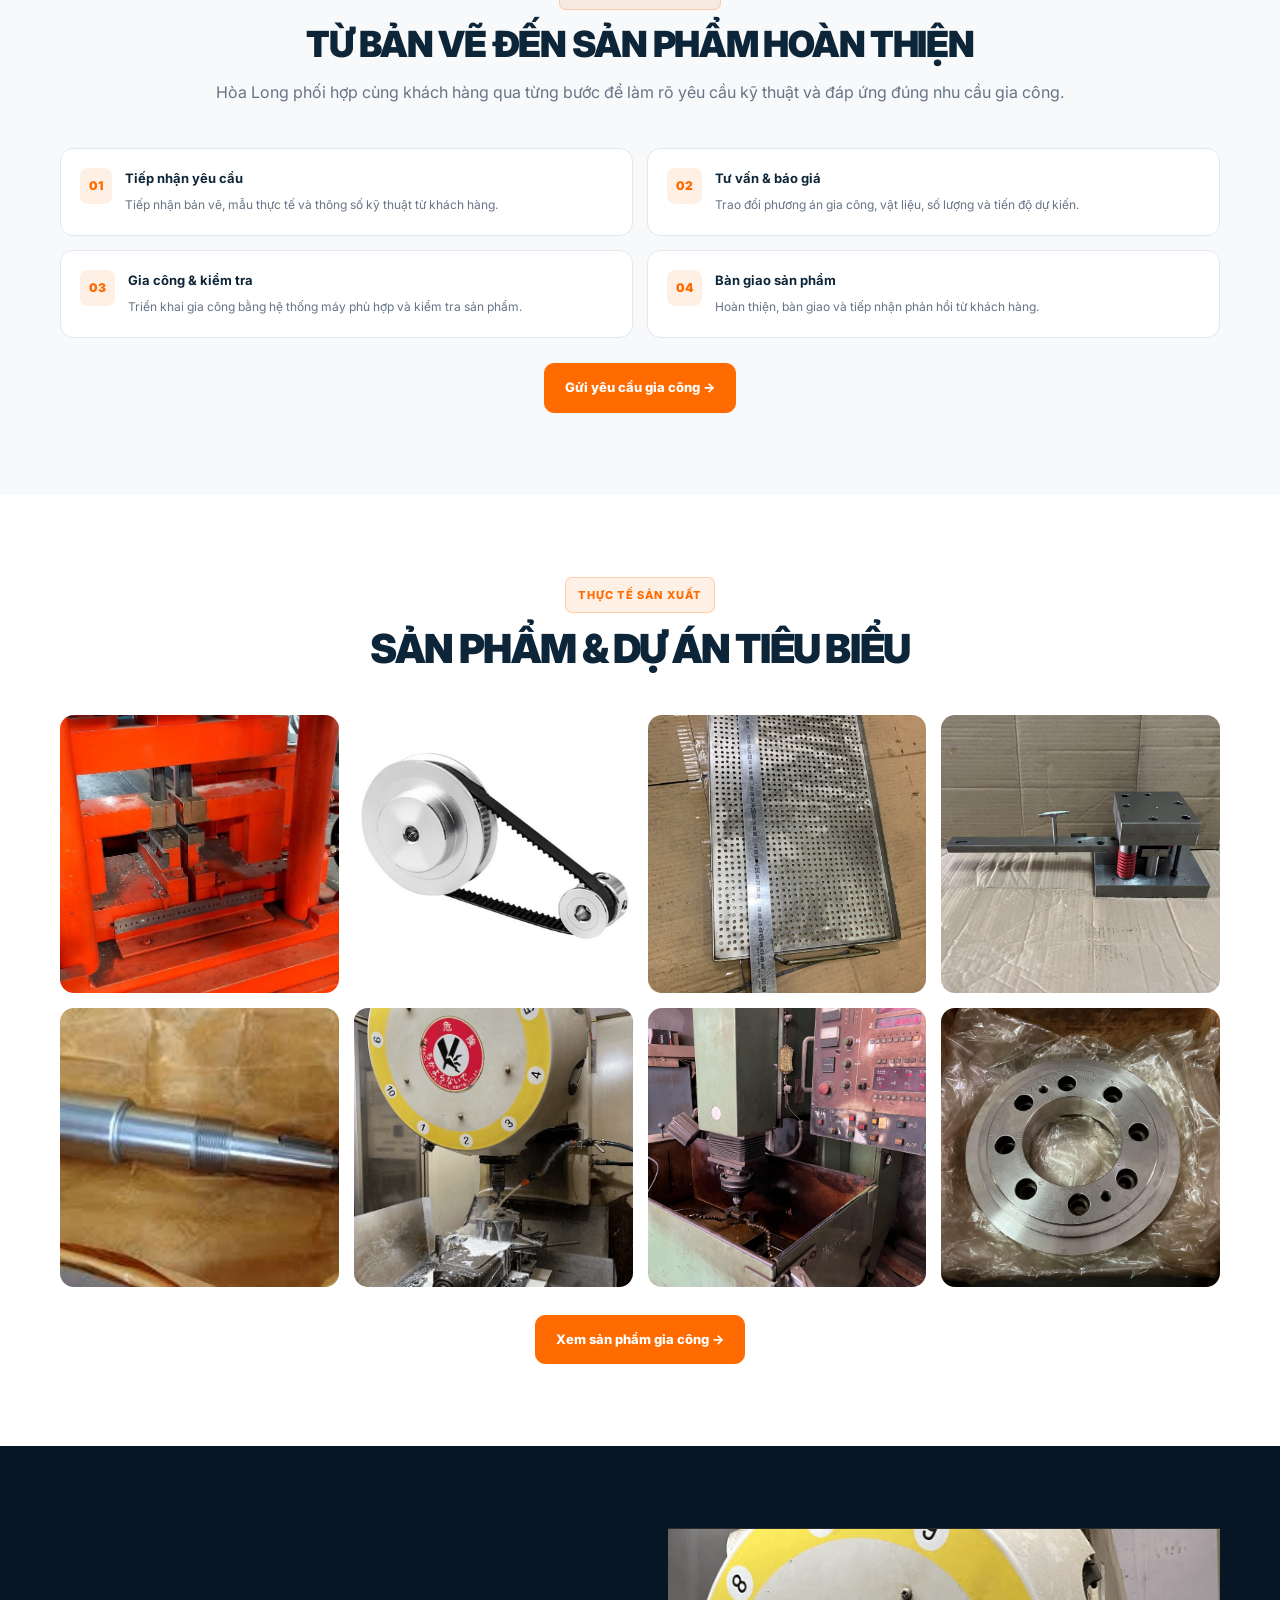
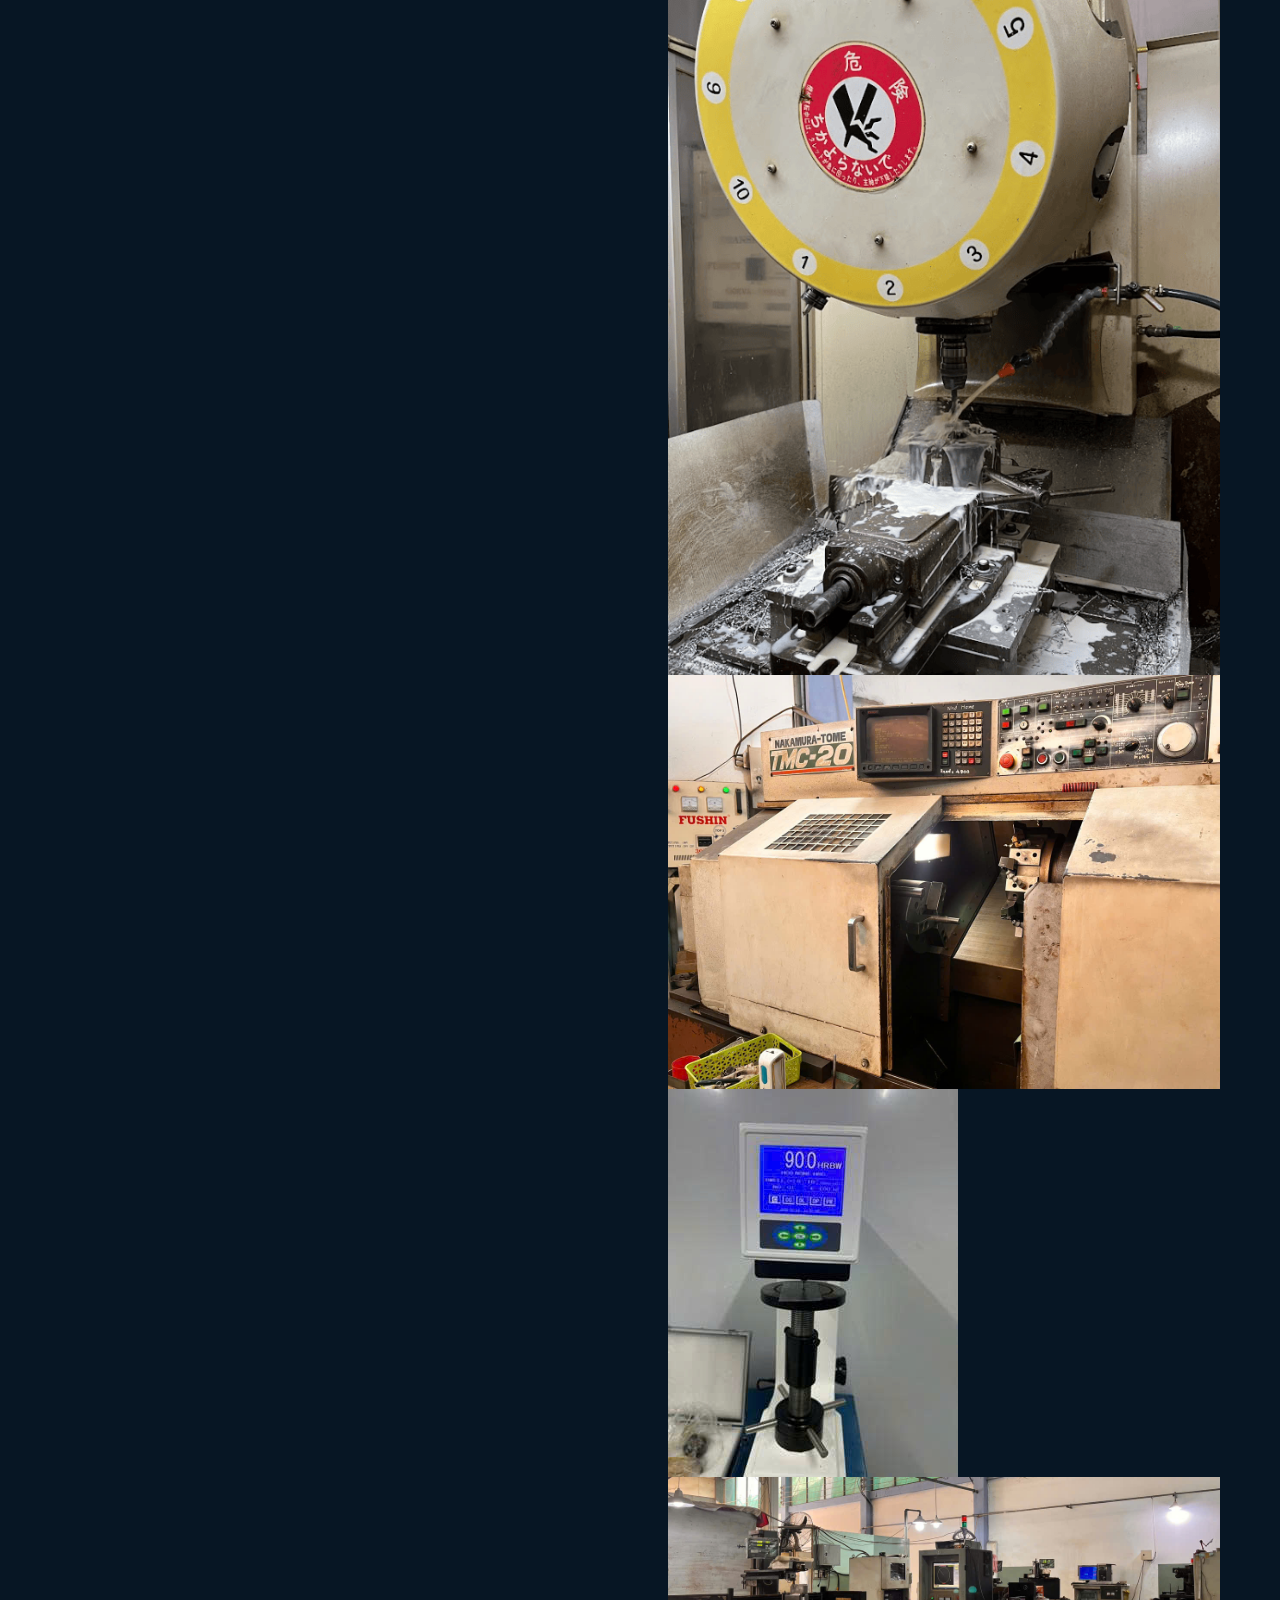
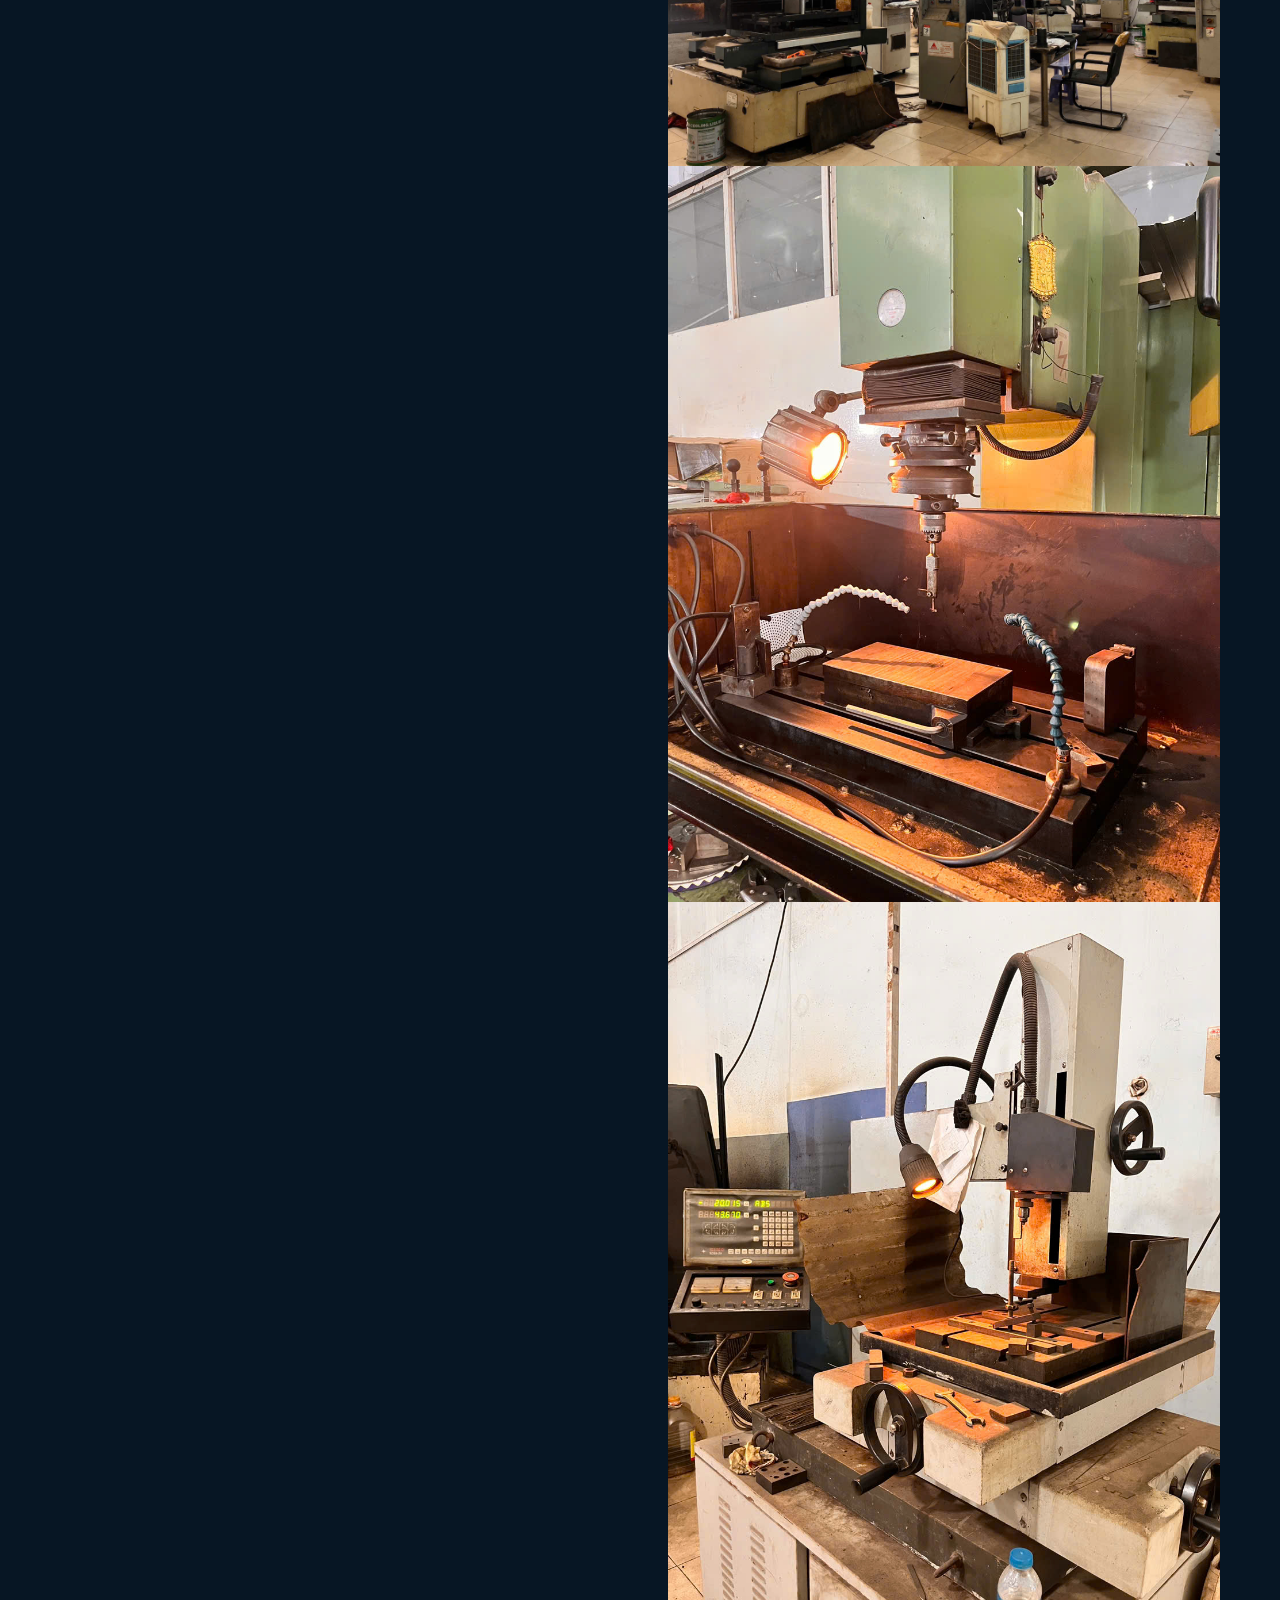
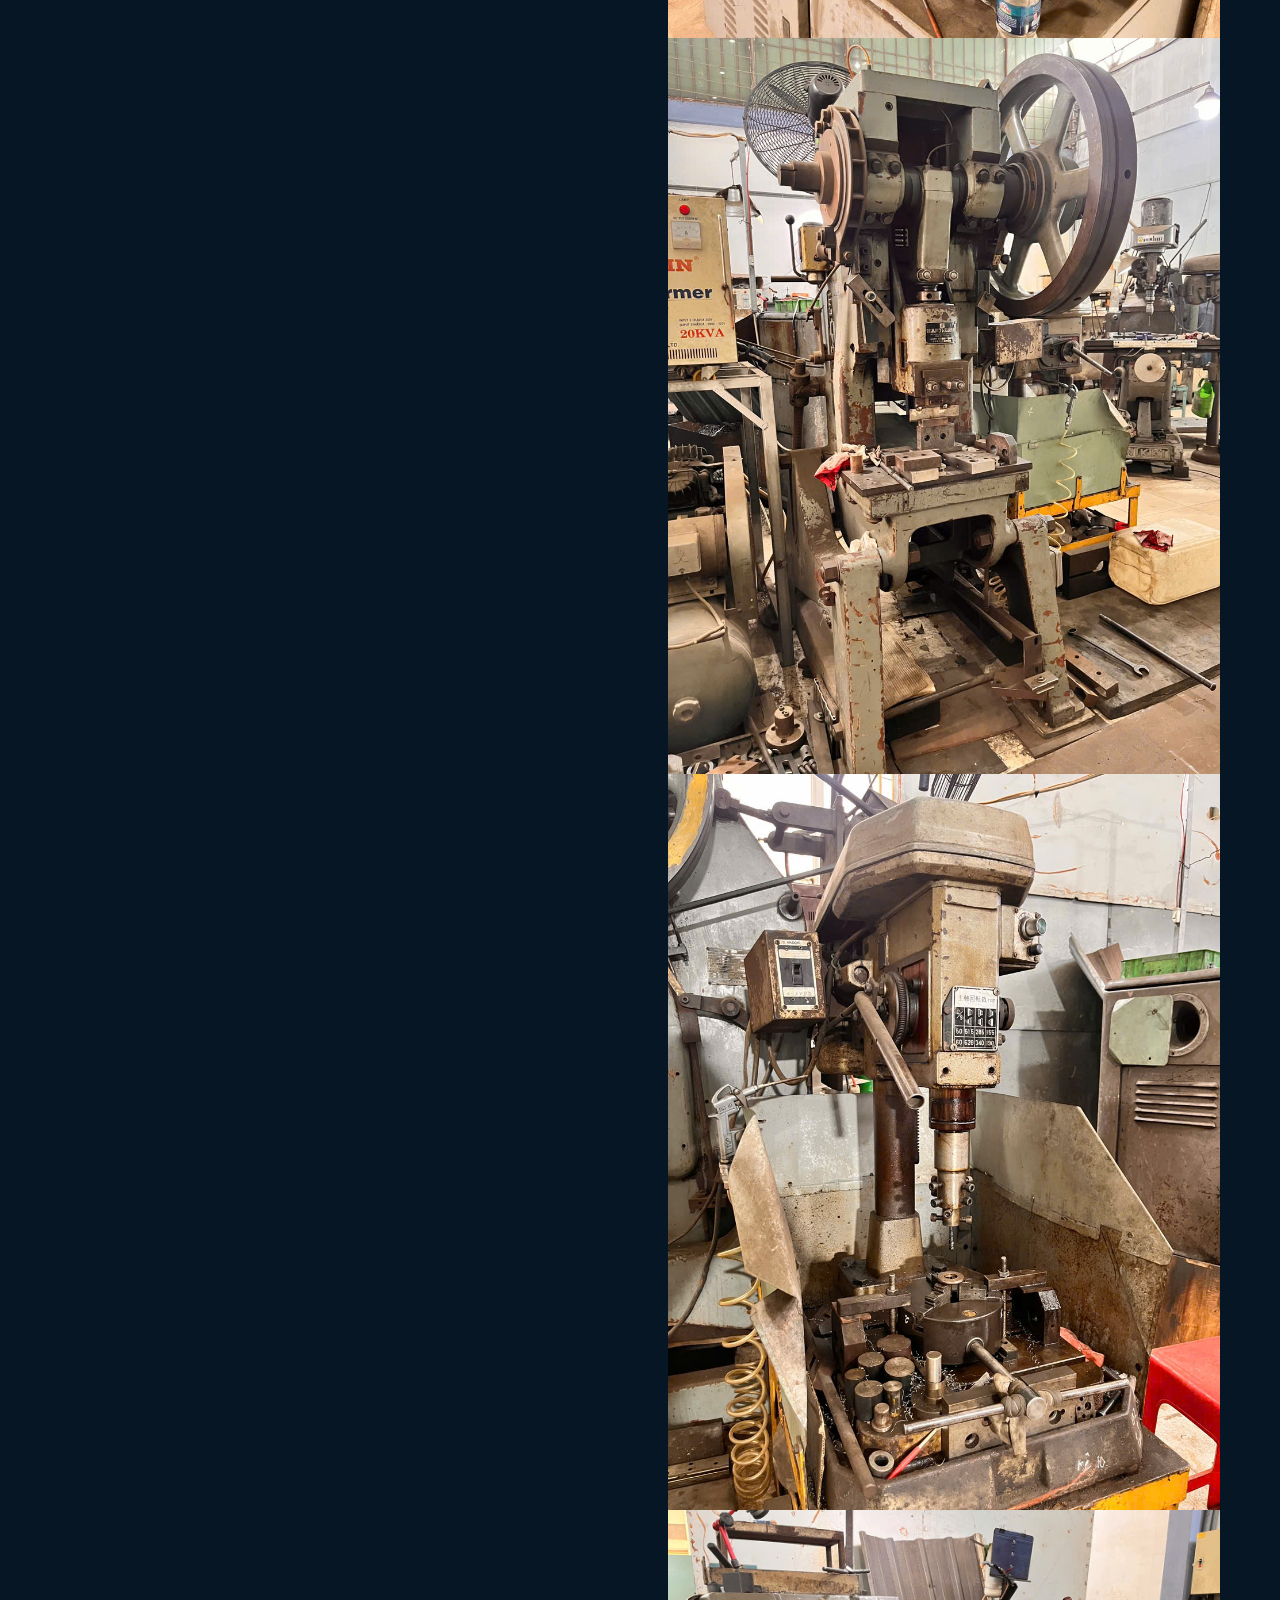
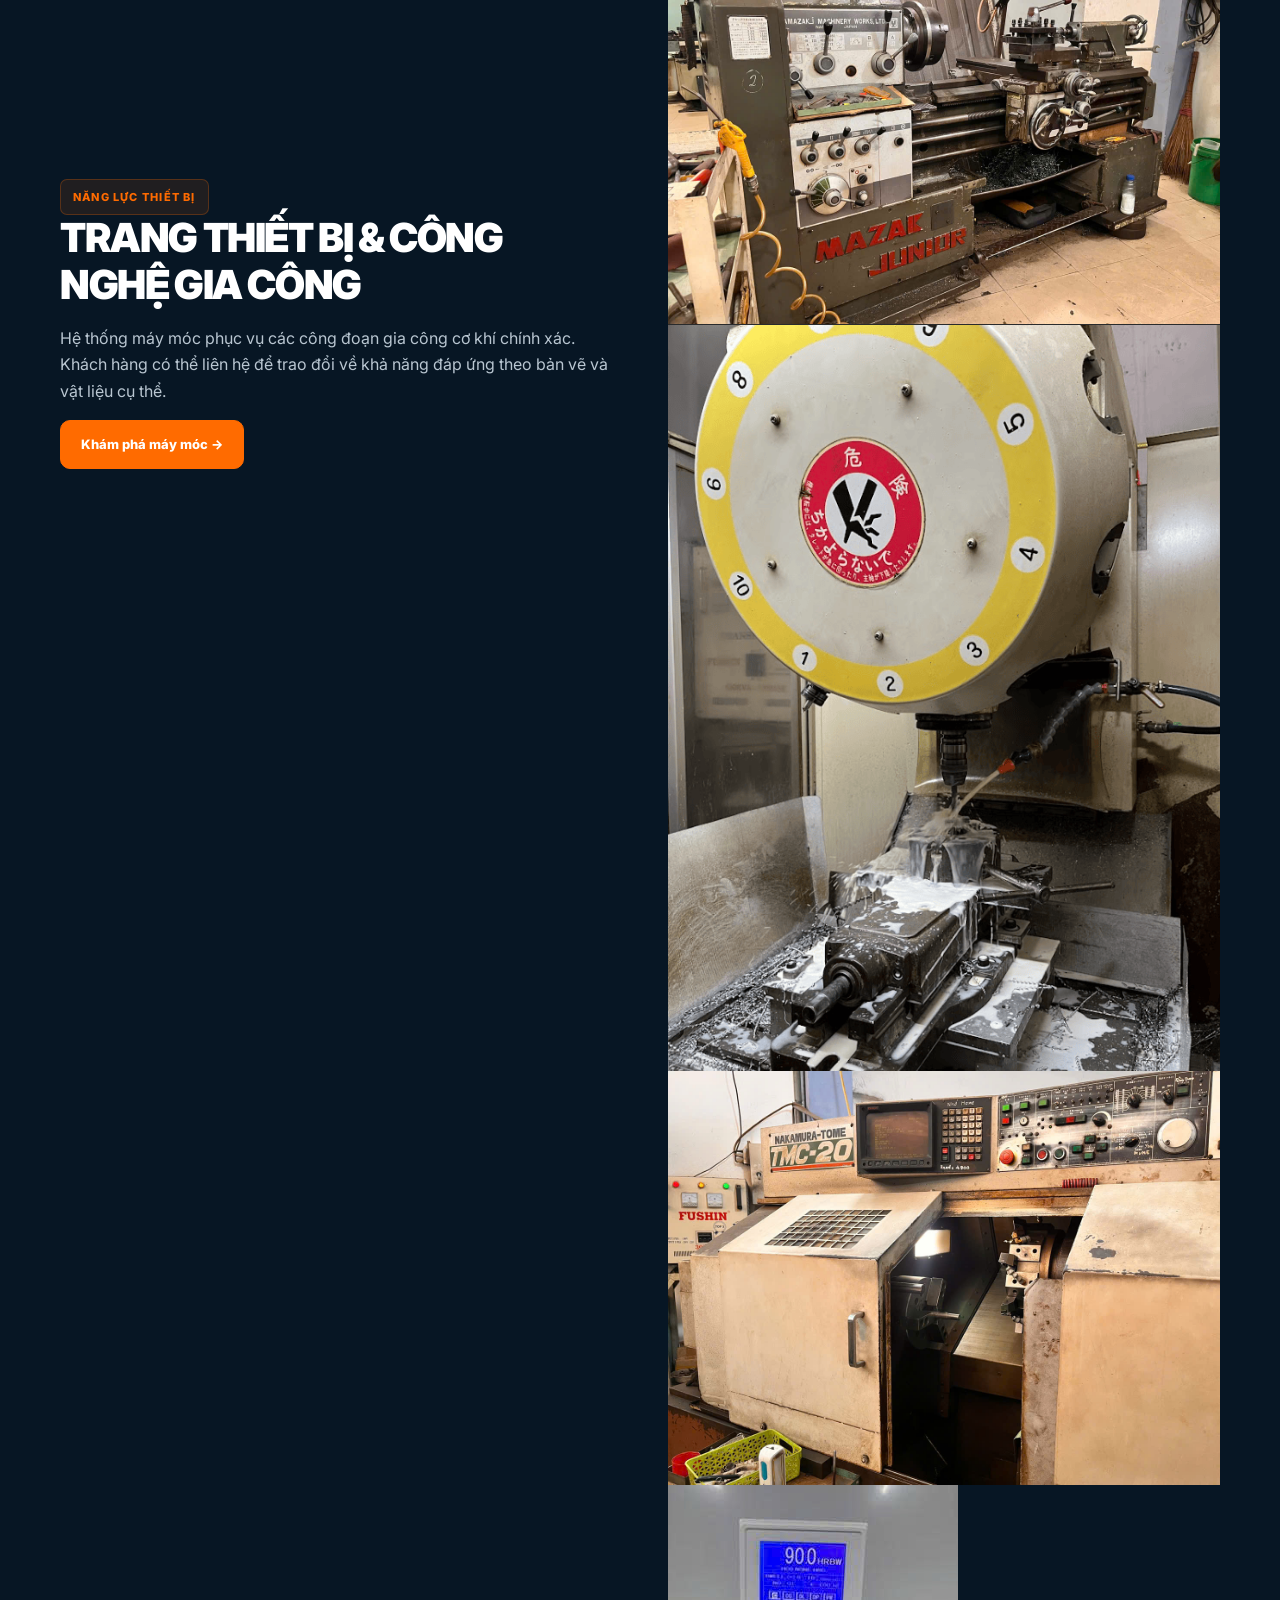
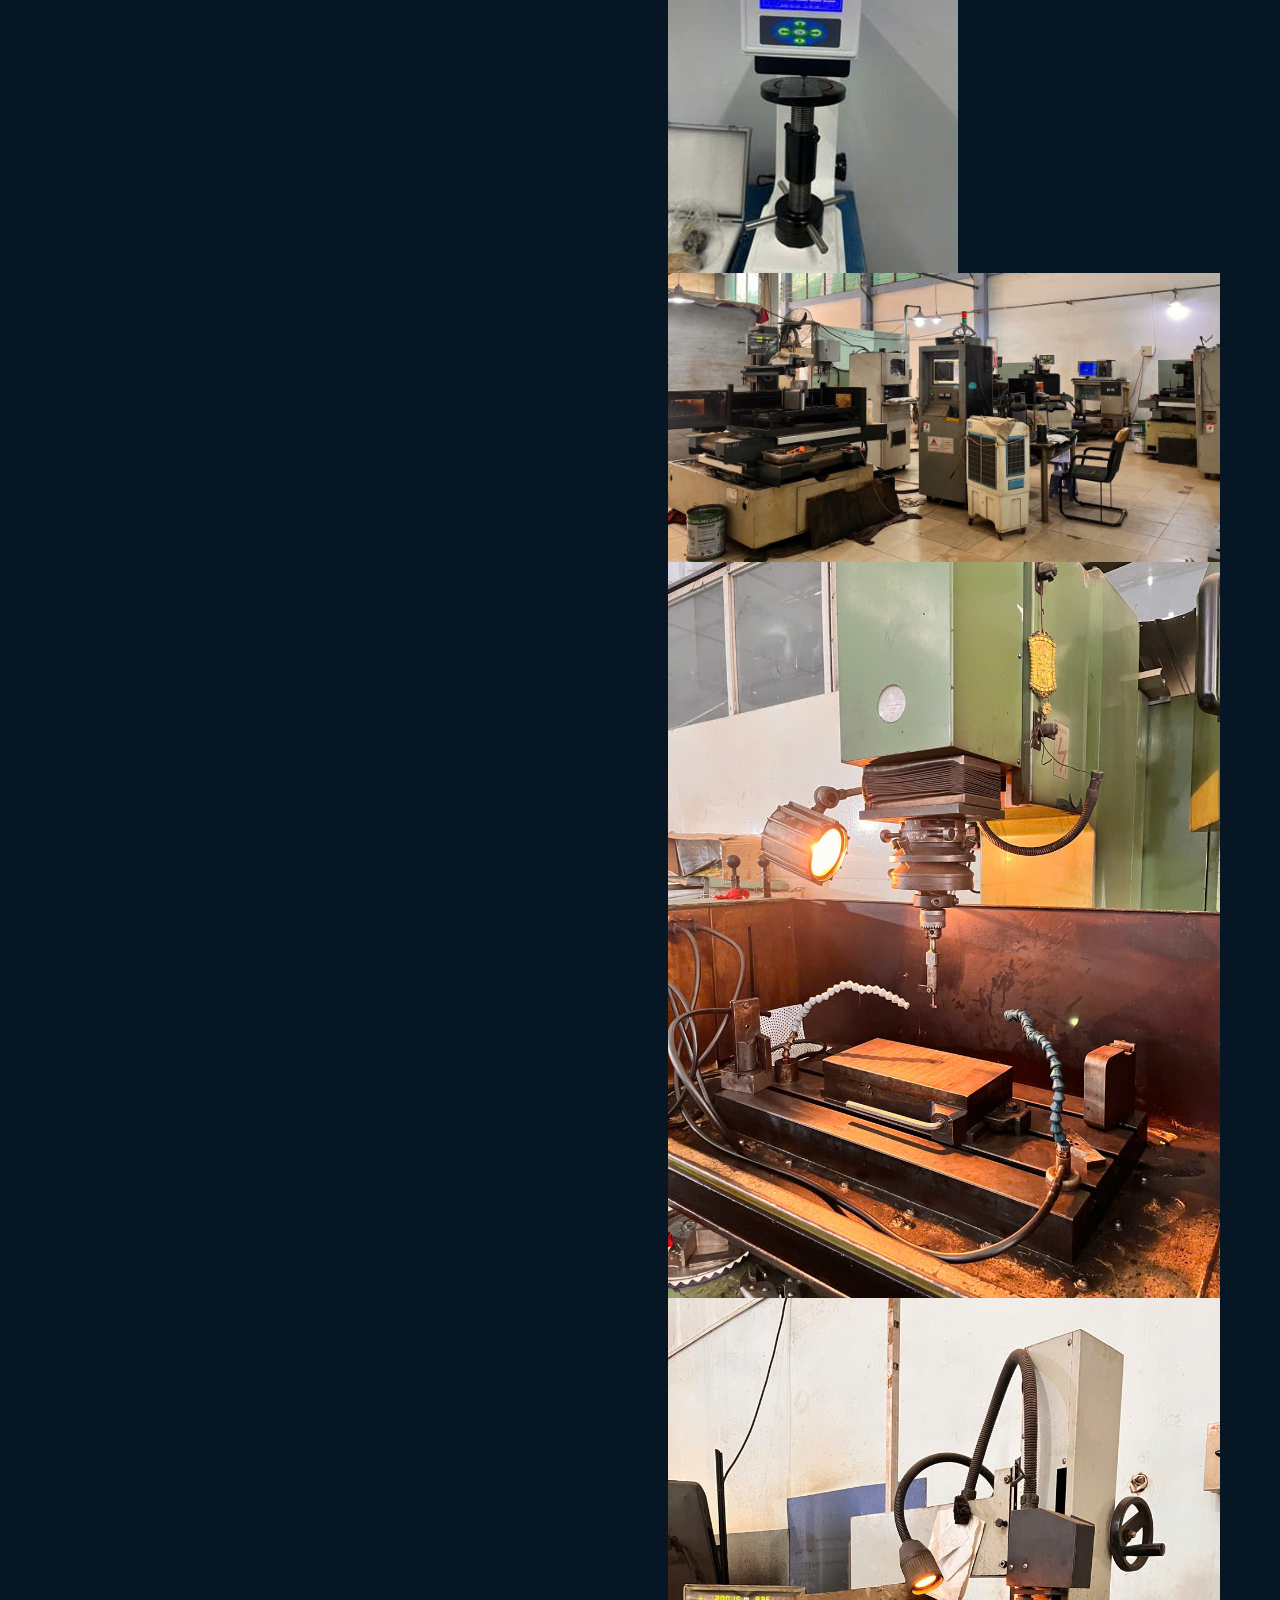
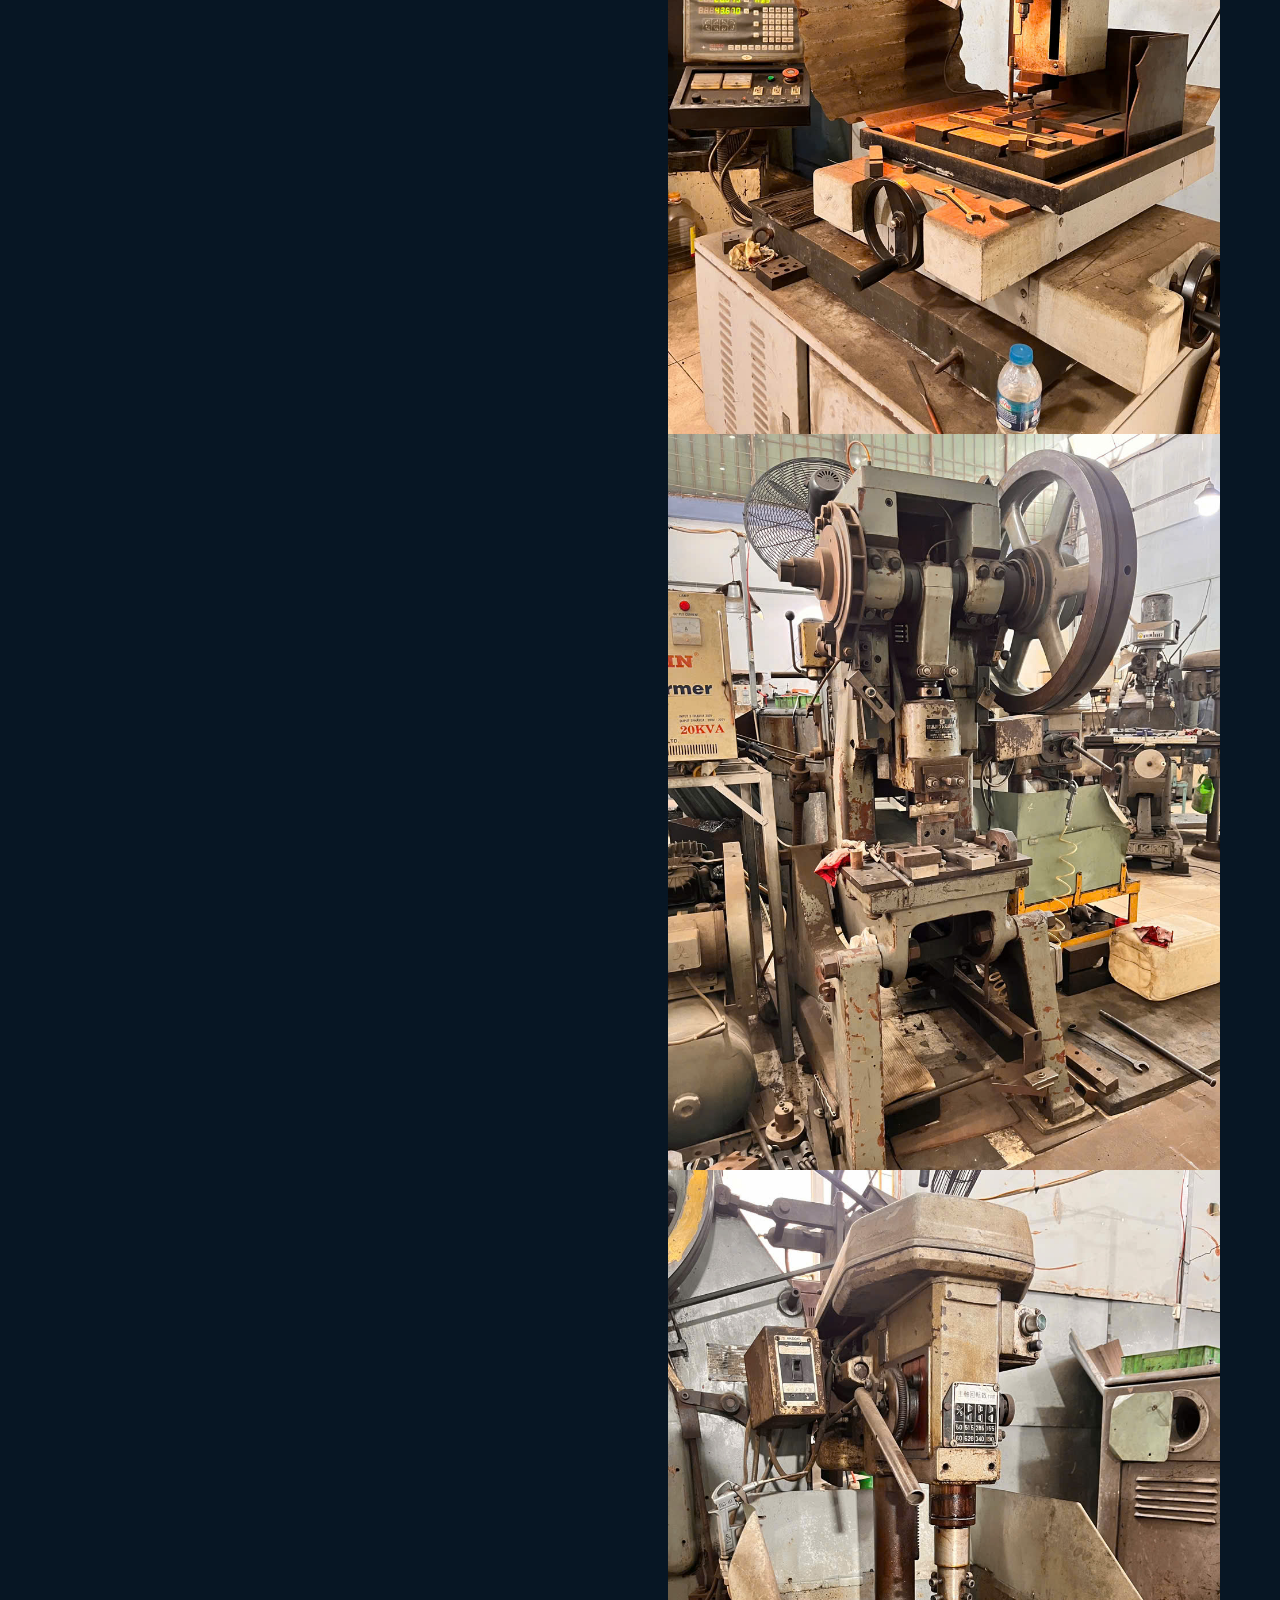
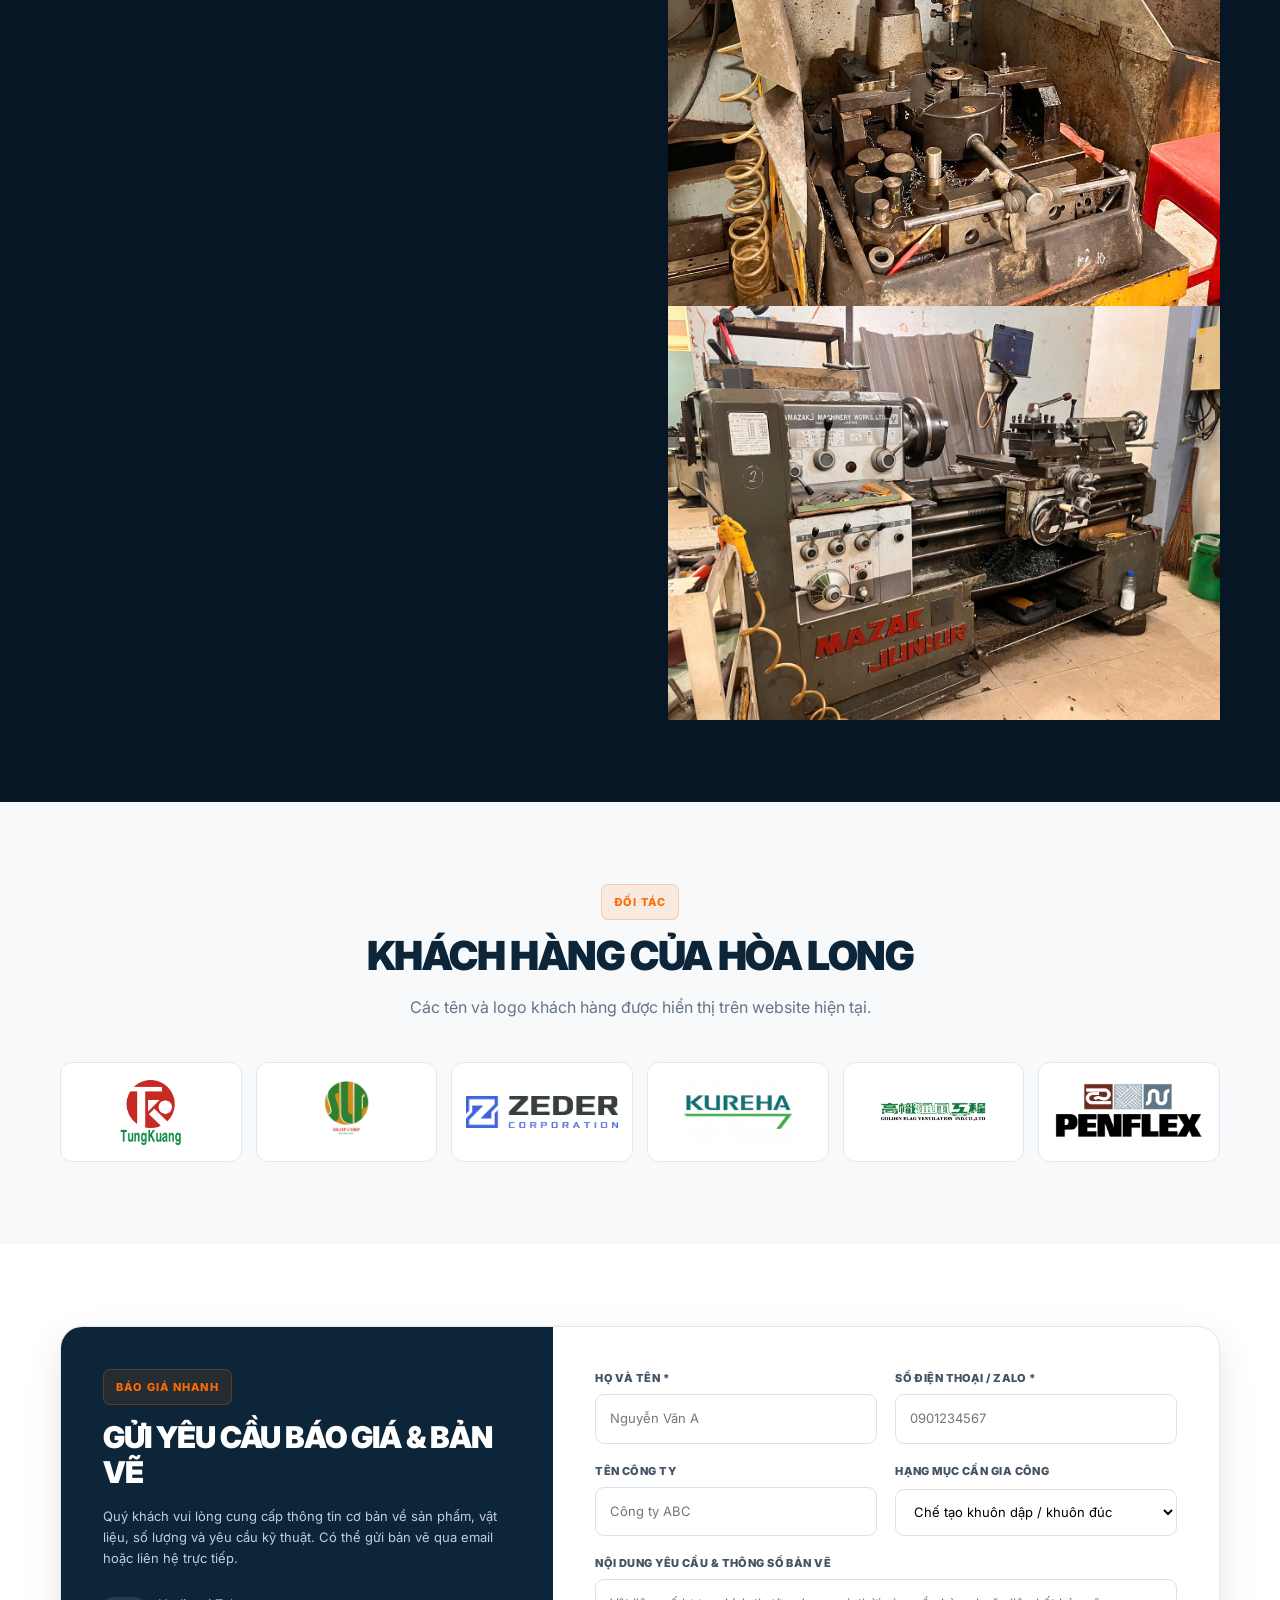
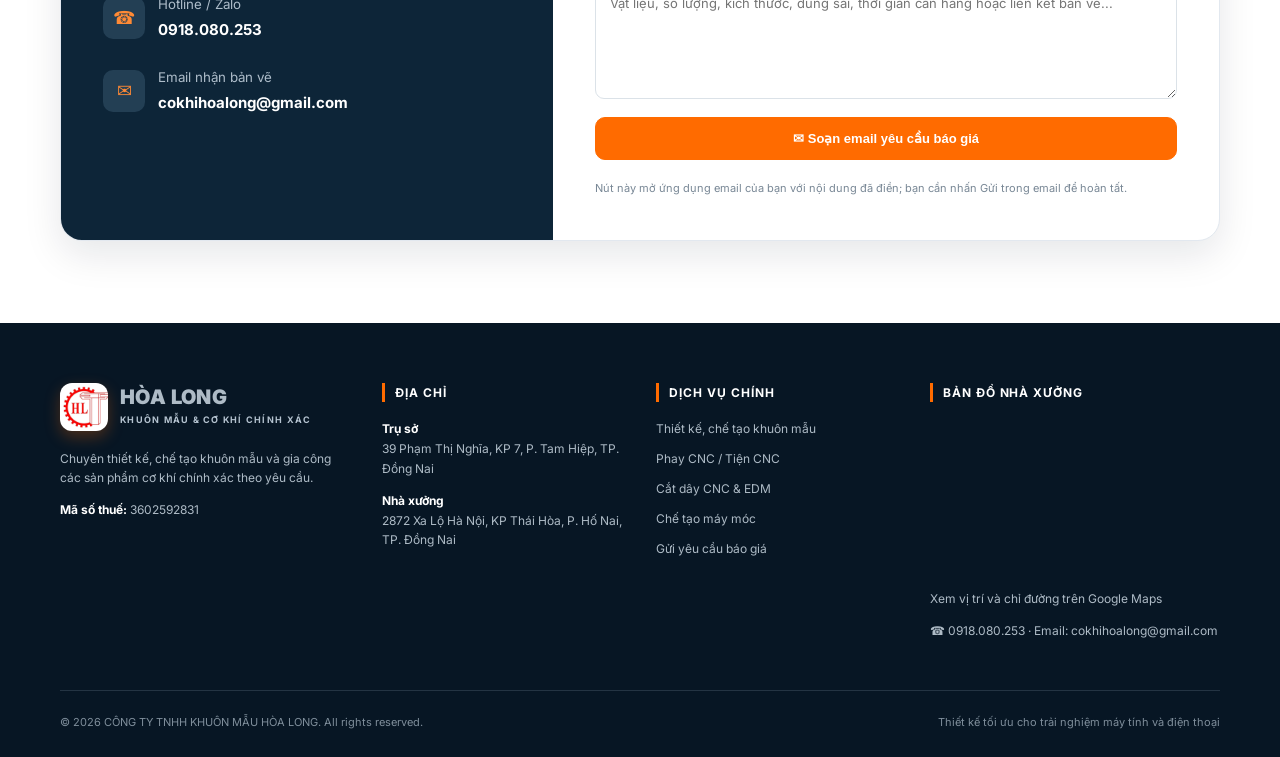
==== commit f344c17a: "Convert homepage equipment gallery to horizontal marquee" ====
--- a/index.html
+++ b/index.html
@@ -4,7 +4,7 @@
 <section class="section"><div class="container two-col"><div class="copy"><span class="eyebrow" style="margin-bottom:22px">Về chúng tôi</span><h2>CÔNG TY TNHH KHUÔN MẪU HÒA LONG</h2><p>Được thành lập từ năm 2011, Công ty TNHH Khuôn mẫu Hòa Long hoạt động trong lĩnh vực gia công sản xuất khuôn mẫu, gia công CNC, EDM và các sản phẩm cơ khí tại Đồng Nai. Công ty tiếp nhận yêu cầu gia công theo bản vẽ, mẫu thực tế và thông số kỹ thuật của khách hàng.</p><p>Danh mục sản xuất, gia công bao gồm: Chế tạo máy móc, các loại trục máy, pulley; phay CNC, tiện CNC, cắt dây CNC, bắn lỗ điện, ăn mòn EDM; thiết kế và chế tạo khuôn dập, khuôn đúc, khuôn đùn và các chi tiết cơ khí.</p><div class="checks"><div class="check"><i>✓</i><span>Nhận gia công theo bản vẽ</span></div><div class="check"><i>✓</i><span>Trao đổi thông số kỹ thuật</span></div><div class="check"><i>✓</i><span>Tư vấn tiến độ sản xuất</span></div><div class="check"><i>✓</i><span>Phục vụ Đồng Nai và khu vực lân cận</span></div></div><a class="btn" href="gioi-thieu.html">Tìm hiểu về Hòa Long →</a></div><div class="photo-frame"><img src="./assets/images/CTY.jpg" alt="Công ty Hòa Long" loading="lazy" style="object-fit:contain;background:#fff"></div></div></section>
 <section class="section soft"><div class="container"><div class="section-head workflow-head"><span class="eyebrow">Quy trình làm việc</span><h2>TỪ BẢN VẼ ĐẾN SẢN PHẨM HOÀN THIỆN</h2><p>Hòa Long phối hợp cùng khách hàng qua từng bước để làm rõ yêu cầu kỹ thuật và đáp ứng đúng nhu cầu gia công.</p></div><div class="steps"><div class="step"><div><b>Tiếp nhận yêu cầu</b><span>Tiếp nhận bản vẽ, mẫu thực tế và thông số kỹ thuật từ khách hàng.</span></div></div><div class="step"><div><b>Tư vấn & báo giá</b><span>Trao đổi phương án gia công, vật liệu, số lượng và tiến độ dự kiến.</span></div></div><div class="step"><div><b>Gia công & kiểm tra</b><span>Triển khai gia công bằng hệ thống máy phù hợp và kiểm tra sản phẩm.</span></div></div><div class="step"><div><b>Bàn giao sản phẩm</b><span>Hoàn thiện, bàn giao và tiếp nhận phản hồi từ khách hàng.</span></div></div></div><div style="text-align:center;margin-top:8px"><a class="btn" href="lien-he.html#bao-gia">Gửi yêu cầu gia công →</a></div></div></section>
 <section class="section"><div class="container"><div class="section-head"><span class="eyebrow">Thực tế sản xuất</span><h2>SẢN PHẨM & DỰ ÁN TIÊU BIỂU</h2></div><div class="gallery"><a class="gallery-item" href="./assets/images/wordpress-legacy/img_1099-1.jpg" target="_blank" rel="noopener"><img src="./assets/images/wordpress-legacy/img_1099-1.jpg" alt="Khuôn dập lỗ thanh nhôm" loading="lazy"><div class="gallery-caption"><b>Khuôn dập lỗ thanh nhôm</b><small>Chế tạo khuôn mẫu</small></div></a><a class="gallery-item" href="./assets/images/wordpress-legacy/124d3f2212a12b1a95b3e7b8dbecf4e0.jpg" target="_blank" rel="noopener"><img src="./assets/images/wordpress-legacy/124d3f2212a12b1a95b3e7b8dbecf4e0.jpg" alt="Pulley đai" loading="lazy"><div class="gallery-caption"><b>Pulley đai</b><small>Chi tiết truyền động</small></div></a><a class="gallery-item" href="./assets/images/wordpress-legacy/img_1100.jpg" target="_blank" rel="noopener"><img src="./assets/images/wordpress-legacy/img_1100.jpg" alt="Tấm lưới inox" loading="lazy"><div class="gallery-caption"><b>Tấm lưới inox</b><small>Gia công tấm đột lỗ</small></div></a><a class="gallery-item" href="./assets/images/wordpress-legacy/img_1094.jpg" target="_blank" rel="noopener"><img src="./assets/images/wordpress-legacy/img_1094.jpg" alt="Bộ khuôn gia công" loading="lazy"><div class="gallery-caption"><b>Bộ khuôn gia công</b><small>Chi tiết khuôn</small></div></a><a class="gallery-item" href="./assets/images/wordpress-legacy/images-1.jpg" target="_blank" rel="noopener"><img src="./assets/images/wordpress-legacy/images-1.jpg" alt="Trục máy" loading="lazy"><div class="gallery-caption"><b>Trục máy</b><small>Gia công cơ khí</small></div></a><a class="gallery-item" href="./assets/images/wordpress-legacy/untitled.png" target="_blank" rel="noopener"><img src="./assets/images/wordpress-legacy/untitled.png" alt="Máy gia công CNC" loading="lazy"><div class="gallery-caption"><b>Máy gia công CNC</b><small>Thiết bị xưởng</small></div></a><a class="gallery-item" href="./assets/images/wordpress-legacy/img_1087.jpg" target="_blank" rel="noopener"><img src="./assets/images/wordpress-legacy/img_1087.jpg" alt="Thiết bị cắt dây" loading="lazy"><div class="gallery-caption"><b>Thiết bị cắt dây</b><small>Gia công CNC</small></div></a><a class="gallery-item" href="./assets/images/wordpress-legacy/img_1089.jpg" target="_blank" rel="noopener"><img src="./assets/images/wordpress-legacy/img_1089.jpg" alt="Chi tiết khuôn tròn" loading="lazy"><div class="gallery-caption"><b>Chi tiết khuôn tròn</b><small>Sản phẩm cơ khí</small></div></a></div><div style="text-align:center;margin-top:28px"><a class="btn" href="san-pham-gia-cong.html">Xem sản phẩm gia công →</a></div></div></section>
-<section class="section dark"><div class="container"><div class="two-col"><div><span class="eyebrow">Năng lực thiết bị</span><h2>TRANG THIẾT BỊ & CÔNG NGHỆ GIA CÔNG</h2><p>Hệ thống máy móc phục vụ các công đoạn gia công cơ khí chính xác. Khách hàng có thể liên hệ để trao đổi về khả năng đáp ứng theo bản vẽ và vật liệu cụ thể.</p><a class="btn" href="may-moc.html">Khám phá máy móc →</a></div><div class="equipment-gallery"><a class="equipment-item" href="./assets/images/wordpress-legacy/untitled.png" target="_blank" rel="noopener noreferrer"><img src="./assets/images/wordpress-legacy/untitled.png" alt="Máy phay CNC" loading="lazy"><span class="equipment-caption">Máy phay CNC</span></a><a class="equipment-item" href="./assets/images/May%20tien%20CNC%201.jpg" target="_blank" rel="noopener noreferrer"><img src="./assets/images/May%20tien%20CNC%201.jpg" alt="Máy tiện CNC" loading="lazy"><span class="equipment-caption">Máy tiện CNC</span></a><a class="equipment-item" href="./assets/images/May%20do%20do%20cung.jpg" target="_blank" rel="noopener noreferrer"><img src="./assets/images/May%20do%20do%20cung.jpg" alt="Máy đo độ đứng" loading="lazy"><span class="equipment-caption">Máy đo độ đứng</span></a><a class="equipment-item" href="./assets/images/May%20cat%20day.jpg" target="_blank" rel="noopener noreferrer"><img src="./assets/images/May%20cat%20day.jpg" alt="Máy cắt dây CNC" loading="lazy"><span class="equipment-caption">Máy cắt dây CNC</span></a><a class="equipment-item" href="./assets/images/May%20an%20mon%20EDM.jpg" target="_blank" rel="noopener noreferrer"><img src="./assets/images/May%20an%20mon%20EDM.jpg" alt="Máy ăn mòn EDM" loading="lazy"><span class="equipment-caption">Máy ăn mòn EDM</span></a><a class="equipment-item" href="./assets/images/May%20ban%20lo%20dien.jpg" target="_blank" rel="noopener noreferrer"><img src="./assets/images/May%20ban%20lo%20dien.jpg" alt="Máy bắn lỗ điện" loading="lazy"><span class="equipment-caption">Máy bắn lỗ điện</span></a><a class="equipment-item" href="./assets/images/May%20dap.jpg" target="_blank" rel="noopener noreferrer"><img src="./assets/images/May%20dap.jpg" alt="Máy dập" loading="lazy"><span class="equipment-caption">Máy dập</span></a><a class="equipment-item" href="./assets/images/May%20taro.jpg" target="_blank" rel="noopener noreferrer"><img src="./assets/images/May%20taro.jpg" alt="Máy taro" loading="lazy"><span class="equipment-caption">Máy taro</span></a><a class="equipment-item" href="./assets/images/May%20tien%20co%202.jpg" target="_blank" rel="noopener noreferrer"><img src="./assets/images/May%20tien%20co%202.jpg" alt="Máy tiện cơ" loading="lazy"><span class="equipment-caption">Máy tiện cơ</span></a></div></div></div></section>
+<section class="section dark"><div class="container"><div class="two-col"><div><span class="eyebrow">Năng lực thiết bị</span><h2>TRANG THIẾT BỊ & CÔNG NGHỆ GIA CÔNG</h2><p>Hệ thống máy móc phục vụ các công đoạn gia công cơ khí chính xác. Khách hàng có thể liên hệ để trao đổi về khả năng đáp ứng theo bản vẽ và vật liệu cụ thể.</p><a class="btn" href="may-moc.html">Khám phá máy móc →</a></div><div class="equipment-marquee" aria-label="Hình ảnh các loại máy gia công"><div class="equipment-track"><a class="equipment-slide" href="./assets/images/wordpress-legacy/untitled.png" target="_blank" rel="noopener noreferrer"><img src="./assets/images/wordpress-legacy/untitled.png" alt="Máy phay CNC" loading="lazy"><span class="equipment-caption">Máy phay CNC</span></a><a class="equipment-slide" href="./assets/images/May%20tien%20CNC%201.jpg" target="_blank" rel="noopener noreferrer"><img src="./assets/images/May%20tien%20CNC%201.jpg" alt="Máy tiện CNC" loading="lazy"><span class="equipment-caption">Máy tiện CNC</span></a><a class="equipment-slide" href="./assets/images/May%20do%20do%20cung.jpg" target="_blank" rel="noopener noreferrer"><img src="./assets/images/May%20do%20do%20cung.jpg" alt="Máy đo độ đứng" loading="lazy"><span class="equipment-caption">Máy đo độ đứng</span></a><a class="equipment-slide" href="./assets/images/May%20cat%20day.jpg" target="_blank" rel="noopener noreferrer"><img src="./assets/images/May%20cat%20day.jpg" alt="Máy cắt dây CNC" loading="lazy"><span class="equipment-caption">Máy cắt dây CNC</span></a><a class="equipment-slide" href="./assets/images/May%20an%20mon%20EDM.jpg" target="_blank" rel="noopener noreferrer"><img src="./assets/images/May%20an%20mon%20EDM.jpg" alt="Máy ăn mòn EDM" loading="lazy"><span class="equipment-caption">Máy ăn mòn EDM</span></a><a class="equipment-slide" href="./assets/images/May%20ban%20lo%20dien.jpg" target="_blank" rel="noopener noreferrer"><img src="./assets/images/May%20ban%20lo%20dien.jpg" alt="Máy bắn lỗ điện" loading="lazy"><span class="equipment-caption">Máy bắn lỗ điện</span></a><a class="equipment-slide" href="./assets/images/May%20dap.jpg" target="_blank" rel="noopener noreferrer"><img src="./assets/images/May%20dap.jpg" alt="Máy dập" loading="lazy"><span class="equipment-caption">Máy dập</span></a><a class="equipment-slide" href="./assets/images/May%20taro.jpg" target="_blank" rel="noopener noreferrer"><img src="./assets/images/May%20taro.jpg" alt="Máy taro" loading="lazy"><span class="equipment-caption">Máy taro</span></a><a class="equipment-slide" href="./assets/images/May%20tien%20co%202.jpg" target="_blank" rel="noopener noreferrer"><img src="./assets/images/May%20tien%20co%202.jpg" alt="Máy tiện cơ" loading="lazy"><span class="equipment-caption">Máy tiện cơ</span></a><a class="equipment-slide" href="./assets/images/wordpress-legacy/untitled.png" target="_blank" rel="noopener noreferrer"><img src="./assets/images/wordpress-legacy/untitled.png" alt="Máy phay CNC" loading="lazy"><span class="equipment-caption">Máy phay CNC</span></a><a class="equipment-slide" href="./assets/images/May%20tien%20CNC%201.jpg" target="_blank" rel="noopener noreferrer"><img src="./assets/images/May%20tien%20CNC%201.jpg" alt="Máy tiện CNC" loading="lazy"><span class="equipment-caption">Máy tiện CNC</span></a><a class="equipment-slide" href="./assets/images/May%20do%20do%20cung.jpg" target="_blank" rel="noopener noreferrer"><img src="./assets/images/May%20do%20do%20cung.jpg" alt="Máy đo độ đứng" loading="lazy"><span class="equipment-caption">Máy đo độ đứng</span></a><a class="equipment-slide" href="./assets/images/May%20cat%20day.jpg" target="_blank" rel="noopener noreferrer"><img src="./assets/images/May%20cat%20day.jpg" alt="Máy cắt dây CNC" loading="lazy"><span class="equipment-caption">Máy cắt dây CNC</span></a><a class="equipment-slide" href="./assets/images/May%20an%20mon%20EDM.jpg" target="_blank" rel="noopener noreferrer"><img src="./assets/images/May%20an%20mon%20EDM.jpg" alt="Máy ăn mòn EDM" loading="lazy"><span class="equipment-caption">Máy ăn mòn EDM</span></a><a class="equipment-slide" href="./assets/images/May%20ban%20lo%20dien.jpg" target="_blank" rel="noopener noreferrer"><img src="./assets/images/May%20ban%20lo%20dien.jpg" alt="Máy bắn lỗ điện" loading="lazy"><span class="equipment-caption">Máy bắn lỗ điện</span></a><a class="equipment-slide" href="./assets/images/May%20dap.jpg" target="_blank" rel="noopener noreferrer"><img src="./assets/images/May%20dap.jpg" alt="Máy dập" loading="lazy"><span class="equipment-caption">Máy dập</span></a><a class="equipment-slide" href="./assets/images/May%20taro.jpg" target="_blank" rel="noopener noreferrer"><img src="./assets/images/May%20taro.jpg" alt="Máy taro" loading="lazy"><span class="equipment-caption">Máy taro</span></a><a class="equipment-slide" href="./assets/images/May%20tien%20co%202.jpg" target="_blank" rel="noopener noreferrer"><img src="./assets/images/May%20tien%20co%202.jpg" alt="Máy tiện cơ" loading="lazy"><span class="equipment-caption">Máy tiện cơ</span></a></div></div></div></section>
 
 <section class="section soft"><div class="container"><div class="section-head"><span class="eyebrow">Đối tác</span><h2>KHÁCH HÀNG CỦA HÒA LONG</h2><p>Các tên và logo khách hàng được hiển thị trên website hiện tại.</p></div><div class="clients"><div class="client"><img src="./assets/images/wordpress-legacy/download.png" alt="Tung Kuang" loading="lazy"></div><div class="client"><img src="./assets/images/wordpress-legacy/logo-slp-1.png" alt="Sinh Lộc Phát" loading="lazy"></div><div class="client"><img src="./assets/images/wordpress-legacy/75753zedercorporation-3-1.jpg" alt="Zeder" loading="lazy"></div><div class="client"><img src="./assets/images/wordpress-legacy/xun1552571609.png" alt="Kureha" loading="lazy"></div><div class="client"><img src="./assets/images/wordpress-legacy/maillogo1.jpg" alt="Golden Flag" loading="lazy"></div><div class="client"><img src="./assets/images/wordpress-legacy/logo-1.png" alt="Penflex" loading="lazy"></div></div></div></section>
 <section class="section" id="quote"><div class="container"><div class="quote-wrap"><div class="quote-info"><span class="eyebrow">Báo giá nhanh</span><h2>GỬI YÊU CẦU BÁO GIÁ & BẢN VẼ</h2><p>Quý khách vui lòng cung cấp thông tin cơ bản về sản phẩm, vật liệu, số lượng và yêu cầu kỹ thuật. Có thể gửi bản vẽ qua email hoặc liên hệ trực tiếp.</p><div class="contact-row"><span class="contact-icon">☎</span><div><small>Hotline / Zalo</small><b>0918.080.253</b></div></div><div class="contact-row"><span class="contact-icon">✉</span><div><small>Email nhận bản vẽ</small><b>cokhihoalong@gmail.com</b></div></div></div><div class="quote-form"><form id="quote-form"><div class="form-grid"><div class="field"><label>Họ và tên *</label><input name="name" required placeholder="Nguyễn Văn A"></div><div class="field"><label>Số điện thoại / Zalo *</label><input name="phone" required type="tel" placeholder="0901234567"></div><div class="field"><label>Tên công ty</label><input name="company" placeholder="Công ty ABC"></div><div class="field"><label>Hạng mục cần gia công</label><select name="service"><option>Chế tạo khuôn dập / khuôn đúc</option><option>Gia công cơ khí CNC (phay / tiện)</option><option>Cắt dây CNC & bắn lỗ EDM</option><option>Chế tạo máy móc</option><option>Dịch vụ khác</option></select></div><div class="field full"><label>Nội dung yêu cầu & thông số bản vẽ</label><textarea name="message" placeholder="Vật liệu, số lượng, kích thước, dung sai, thời gian cần hàng hoặc liên kết bản vẽ..."></textarea></div><div class="field full"><button class="btn" type="submit">✉ Soạn email yêu cầu báo giá</button><p class="form-note" id="form-note">Nút này mở ứng dụng email của bạn với nội dung đã điền; bạn cần nhấn Gửi trong email để hoàn tất.</p></div></div></form></div></div></div></section></main><footer class="footer"><div class="container"><div class="footer-grid"><div><a class="brand" href="index.html"><img class="brand-mark" src="./favicon.png" alt="Logo Hòa Long"><span><span class="brand-name">HÒA LONG</span><span class="brand-sub">Khuôn mẫu & Cơ khí chính xác</span></span></a><p style="margin-top:18px">Chuyên thiết kế, chế tạo khuôn mẫu và gia công các sản phẩm cơ khí chính xác theo yêu cầu.</p><p><b style="color:#fff">Mã số thuế:</b> 3602592831</p></div><div><h4>Địa chỉ</h4><p><b style="color:#fff">Trụ sở</b><br>39 Phạm Thị Nghĩa, KP 7, P. Tam Hiệp, TP. Đồng Nai</p><p><b style="color:#fff">Nhà xưởng</b><br>2872 Xa Lộ Hà Nội, KP Thái Hòa, P. Hố Nai, TP. Đồng Nai</p></div><div><h4>Dịch vụ chính</h4><ul><li><a href="khuon-mau.html">Thiết kế, chế tạo khuôn mẫu</a></li><li><a href="san-pham-gia-cong.html">Phay CNC / Tiện CNC</a></li><li><a href="san-pham-gia-cong.html">Cắt dây CNC & EDM</a></li><li><a href="may-moc.html">Chế tạo máy móc</a></li><li><a href="lien-he.html">Gửi yêu cầu báo giá</a></li></ul></div><div><h4>Bản đồ nhà xưởng</h4><iframe class="map" title="Bản đồ nhà xưởng Hòa Long" src="https://www.google.com/maps/embed?pb=!1m14!1m8!1m3!1d244.81048956915362!2d106.92846942721451!3d10.965800553287272!3m2!1i1024!2i768!4f13.1!3m3!1m2!1s0x3174dddb66776165%3A0xc042b692e3a58e84!2zQ8O0bmcgdHkgVE5ISCBLaHXDtG4gbeG6q3UgSMOyYSBMb25n!5e0!3m2!1svi!2s!4v1794297510848!5m2!1svi!2s" loading="lazy"></iframe><p class="map-link"><a href="https://maps.app.goo.gl/GKMPtRkxPsB5hAL57" target="_blank" rel="noopener noreferrer">Xem vị trí và chỉ đường trên Google Maps</a></p><p><a href="tel:0918080253">☎ 0918.080.253</a> · <a href="https://mail.google.com/mail/?view=cm&fs=1&to=cokhihoalong%40gmail.com" target="_blank" rel="noopener noreferrer">Email: cokhihoalong@gmail.com</a></p></div></div><div class="copyright"><span>© 2026 CÔNG TY TNHH KHUÔN MẪU HÒA LONG. All rights reserved.</span><span>Thiết kế tối ưu cho trải nghiệm máy tính và điện thoại</span></div></div></footer><div class="floating"><a class="float-btn float-zalo" href="https://zalo.me/0918080253" target="_blank" rel="noopener">Zalo</a><a class="float-btn float-phone" href="tel:0918080253" aria-label="Gọi Hòa Long">☎</a></div><script src="site.js?v=20261110-email-compose"></script></body></html>
--- a/site.css
+++ b/site.css
@@ -1,7 +1,7 @@
 @import url('https://fonts.googleapis.com/css2?family=Inter:wght@400;500;600;700;800;900&display=swap');
 :root{--navy:#0d2538;--navy-deep:#071624;--orange:#ff6b00;--orange-dark:#e05e00;--ink:#152536;--muted:#667586;--line:#e2e8ef;--paper:#f7f9fb;--white:#fff;--radius:18px;--shadow:0 14px 38px rgba(7,22,36,.10)}
 *{box-sizing:border-box}html{scroll-behavior:smooth}body{margin:0;font-family:Inter,Arial,sans-serif;color:var(--ink);background:#fff;line-height:1.65}img{max-width:100%;display:block}a{color:inherit;text-decoration:none}.container{width:min(1160px,calc(100% - 40px));margin:auto}.topbar{background:var(--navy-deep);color:#c7d1da;font-size:12px}.topbar-inner{display:flex;justify-content:space-between;gap:16px;align-items:center;min-height:38px}.topbar-group{display:flex;gap:22px;flex-wrap:wrap}.topbar a:hover{color:#fff}.dot{color:var(--orange);padding-right:6px}.header{position:sticky;top:0;z-index:50;background:rgba(13,37,56,.97);box-shadow:0 5px 18px rgba(0,0,0,.13);backdrop-filter:blur(12px)}.nav-wrap{display:flex;align-items:center;justify-content:space-between;min-height:82px;gap:20px}.brand{display:flex;align-items:center;gap:12px;color:#fff;min-width:250px}.brand-mark{width:48px;height:48px;border-radius:12px;background:var(--orange);display:block;object-fit:cover;box-shadow:0 6px 16px rgba(255,107,0,.28)}.brand-name{display:block;font-weight:900;font-size:20px;line-height:1.1;letter-spacing:.02em}.brand-sub{display:block;margin-top:5px;color:#b4c2cf;font-size:9px;font-weight:700;letter-spacing:.14em;text-transform:uppercase}.nav{display:flex;align-items:center;gap:23px;color:#e6edf3;font-size:13px;font-weight:650}.nav>a,.nav-drop>button{padding:10px 0;transition:.2s}.nav a:hover,.nav-drop>button:hover,.nav a.active{color:#ff8a35}.nav-drop{position:relative}.nav-drop>button{border:0;background:none;color:inherit;font:inherit;cursor:pointer}.drop-menu{position:absolute;display:none;top:100%;left:-18px;min-width:220px;background:#fff;color:var(--ink);padding:10px;border-radius:12px;box-shadow:var(--shadow)}.nav-drop:hover .drop-menu,.nav-drop:focus-within .drop-menu{display:grid}.drop-menu a{padding:10px 12px;border-radius:8px}.drop-menu a:hover{background:#fff1e7;color:var(--orange-dark)}.btn{display:inline-flex;align-items:center;justify-content:center;gap:9px;padding:13px 20px;border-radius:10px;background:var(--orange);color:#fff;font-size:13px;font-weight:800;border:1px solid var(--orange);transition:.2s;cursor:pointer}.btn:hover{background:var(--orange-dark);transform:translateY(-2px);box-shadow:0 9px 20px rgba(255,107,0,.22)}.btn-outline{background:transparent;border-color:rgba(255,255,255,.38);color:#fff}.btn-outline:hover{background:#fff;color:var(--navy)}.mobile-toggle{display:none;border:1px solid #526474;background:transparent;color:#fff;font-size:22px;width:44px;height:44px;border-radius:10px}.mobile-nav{display:none;padding:0 20px 18px;background:var(--navy-deep)}.mobile-nav a{display:block;color:#dce5ec;padding:12px 4px;border-bottom:1px solid rgba(255,255,255,.09);font-size:14px}.mobile-nav.show{display:block}
-.hero{position:relative;isolation:isolate;overflow:hidden;background:linear-gradient(105deg,rgba(7,22,36,.94),rgba(13,37,56,.72)),url('assets/images/banner-hoalong.jpeg') center/cover no-repeat;color:#fff;padding:105px 0 125px}.hero:after{content:"";position:absolute;z-index:-1;inset:auto 0 0;height:70px;background:linear-gradient(transparent,var(--paper))}.hero-content{max-width:760px}.eyebrow{display:inline-flex;align-items:center;gap:9px;color:var(--orange);background:rgba(255,107,0,.10);border:1px solid rgba(255,107,0,.25);font-size:11px;font-weight:800;letter-spacing:.11em;text-transform:uppercase;padding:8px 12px;border-radius:7px}.eyebrow .pulse{width:7px;height:7px;border-radius:50%;background:var(--orange);box-shadow:0 0 0 5px rgba(255,107,0,.14)}.hero h1{font-size:clamp(36px,5.2vw,62px);line-height:1.07;letter-spacing:-.045em;margin:23px 0 20px;font-weight:900}.hero h1 em{display:inline-block;margin-top:8px;font-style:normal;color:var(--orange)}.hero p{max-width:700px;color:#d0d9e1;font-size:17px;line-height:1.8;margin:0 0 28px}.hero-actions{display:flex;gap:12px;flex-wrap:wrap}.section{padding:82px 0}.section.soft{background:var(--paper)}.section.dark{background:var(--navy-deep);color:#fff}.section-head{max-width:740px;margin:0 auto 42px;text-align:center}.section-head .eyebrow{margin-bottom:13px}.section-head h2,.section h2{font-size:clamp(28px,3.5vw,40px);line-height:1.17;letter-spacing:-.035em;color:var(--navy);margin:0;font-weight:900}.section.dark h2{color:#fff}.section-head p{color:var(--muted);margin:14px 0 0}.workflow-head{max-width:none;display:flex;flex-direction:column;align-items:center;gap:13px;text-align:center;overflow-x:auto}.workflow-head .eyebrow{margin-bottom:0}.workflow-head h2{font-size:clamp(25px,3vw,36px);white-space:nowrap}.workflow-head p{margin:0;line-height:1.8;white-space:nowrap}.section.dark p{color:#b9c6d1}.stats{display:grid;grid-template-columns:repeat(4,1fr);gap:16px;margin-top:-48px;position:relative;z-index:2}.stat{background:#fff;border:1px solid var(--line);border-radius:16px;padding:25px 14px;text-align:center;box-shadow:0 8px 26px rgba(7,22,36,.07)}.stat strong{display:block;font-size:34px;line-height:1.15;color:var(--orange);font-weight:900}.stat:nth-child(even) strong{color:var(--navy)}.stat span{display:block;margin-top:8px;font-size:11px;color:#536373;font-weight:800;letter-spacing:.07em;text-transform:uppercase}.two-col{display:grid;grid-template-columns:1fr 1fr;gap:56px;align-items:center}.copy p{color:var(--muted);margin:16px 0}.checks{display:grid;grid-template-columns:1fr 1fr;gap:15px;margin:24px 0}.check{display:flex;gap:10px;align-items:flex-start;font-size:13px;font-weight:750;color:var(--navy)}.check i{flex:0 0 26px;width:26px;height:26px;border-radius:50%;background:#fff0e5;color:var(--orange);display:grid;place-items:center;font-style:normal}.photo-frame{position:relative;border-radius:24px;overflow:hidden;box-shadow:var(--shadow);border:7px solid #fff}.photo-frame img{width:100%;height:430px;object-fit:cover}.photo-badge{position:absolute;left:18px;bottom:18px;background:var(--navy);color:white;border-left:4px solid var(--orange);padding:14px 18px;border-radius:12px;font-size:12px;font-weight:800;max-width:240px}.cards{display:grid;grid-template-columns:repeat(3,1fr);gap:22px}.card{background:#fff;border:1px solid var(--line);border-radius:18px;overflow:hidden;box-shadow:0 5px 20px rgba(7,22,36,.045);transition:.25s}.card:hover{transform:translateY(-5px);box-shadow:var(--shadow)}.card-photo{height:205px;position:relative;overflow:hidden;background:#e7edf2}.card-photo img{width:100%;height:100%;object-fit:cover;transition:transform .5s}.card:hover .card-photo img{transform:scale(1.05)}.tag{position:absolute;top:15px;left:15px;background:var(--navy);color:#fff;border-radius:30px;padding:6px 11px;font-size:10px;font-weight:800}.card-body{padding:22px}.card h3{margin:0 0 9px;color:var(--navy);font-size:18px;line-height:1.35}.card p{margin:0;color:var(--muted);font-size:13px}.card ul{margin:16px 0 0;padding:14px 0 0;border-top:1px solid #edf0f3;list-style:none;color:#617182;font-size:12px}.card li{margin:5px 0}.card li:before{content:"›";color:var(--orange);font-size:18px;font-weight:900;margin-right:7px}.filters{display:flex;justify-content:center;gap:9px;flex-wrap:wrap;margin:-12px 0 30px}.filter{padding:10px 17px;border:1px solid #d7e0e7;border-radius:40px;color:#526373;background:#fff;font-size:12px;font-weight:750;cursor:pointer}.filter.active,.filter:hover{background:var(--orange);border-color:var(--orange);color:#fff}.machine-grid{display:grid;grid-template-columns:repeat(2,1fr);gap:16px}.machine{background:#102d43;border:1px solid #2b4356;border-radius:14px;padding:23px;display:flex;gap:17px}.machine-icon{width:48px;height:48px;flex:0 0 48px;border-radius:12px;background:rgba(255,107,0,.16);display:grid;place-items:center;color:#ff8a35;font-size:22px}.machine h3{margin:1px 0 7px;font-size:16px}.machine p{font-size:12px;margin:0;color:#afbecb;line-height:1.7}.gallery{display:grid;grid-template-columns:repeat(4,1fr);gap:15px}.gallery-item{position:relative;aspect-ratio:1/1;border-radius:14px;overflow:hidden;background:#e5ebef}.gallery-item img{width:100%;height:100%;object-fit:cover;transition:.35s}.gallery-item:hover img{transform:scale(1.08)}.gallery-caption{position:absolute;inset:auto 0 0;padding:38px 14px 14px;background:linear-gradient(transparent,rgba(7,22,36,.92));color:#fff;opacity:0;transition:.25s}.gallery-item:hover .gallery-caption{opacity:1}.gallery-caption b{display:block;font-size:13px}.gallery-caption small{font-size:11px;color:#d5dee6}.clients{display:grid;grid-template-columns:repeat(6,1fr);gap:14px;align-items:center}.client{height:100px;background:#fff;border:1px solid var(--line);border-radius:12px;display:grid;place-items:center;padding:14px}.client img{max-width:100%;max-height:65px;object-fit:contain;filter:grayscale(.15)}.quote-wrap{display:grid;grid-template-columns:.85fr 1.15fr;background:#fff;border:1px solid var(--line);border-radius:22px;overflow:hidden;box-shadow:var(--shadow)}.quote-info{background:var(--navy);padding:42px;color:#fff}.quote-info h2{color:#fff;font-size:30px;margin:15px 0}.quote-info p{color:#c2cfda;font-size:13px}.contact-row{display:flex;gap:13px;align-items:center;margin:24px 0}.contact-icon{width:42px;height:42px;border-radius:10px;background:#233f54;color:#ff8a35;display:grid;place-items:center;font-size:18px;flex:0 0 42px}.contact-row small{display:block;color:#aebdca}.contact-row b{font-size:15px}.quote-form{padding:42px}.form-grid{display:grid;grid-template-columns:1fr 1fr;gap:18px}.field{display:grid;gap:7px}.field.full{grid-column:1/-1}.field label{font-size:11px;font-weight:850;color:#435363;text-transform:uppercase;letter-spacing:.04em}.field input,.field select,.field textarea{width:100%;border:1px solid #dbe2e8;border-radius:9px;padding:13px 14px;font:inherit;font-size:13px;outline:none;background:#fff}.field input:focus,.field select:focus,.field textarea:focus{border-color:var(--orange);box-shadow:0 0 0 3px rgba(255,107,0,.11)}.field textarea{min-height:120px;resize:vertical}.form-note{font-size:11px;color:#788795;margin:12px 0 0}.footer{background:var(--navy-deep);color:#c2cbd3;padding:60px 0 25px}.footer-grid{display:grid;grid-template-columns:1.2fr 1fr 1fr 1.2fr;gap:32px}.footer h4{color:#fff;text-transform:uppercase;letter-spacing:.08em;font-size:12px;margin:0 0 17px;border-left:3px solid var(--orange);padding-left:10px}.footer p,.footer li,.footer a{font-size:12px;color:#aebbc6}.footer ul{padding:0;list-style:none;margin:0}.footer li{margin:10px 0}.footer a:hover{color:#ff8a35}.map{width:100%;height:150px;border:0;border-radius:10px;filter:saturate(.8)}.copyright{border-top:1px solid #243443;margin-top:38px;padding-top:22px;display:flex;justify-content:space-between;gap:15px;color:#7f8e9b;font-size:11px}.floating{position:fixed;right:22px;bottom:22px;z-index:55;display:grid;gap:10px}.float-btn{width:50px;height:50px;border-radius:50%;display:grid;place-items:center;color:white;font-weight:900;font-size:12px;box-shadow:0 8px 22px rgba(0,0,0,.2)}.float-zalo{background:#1677e8}.float-phone{background:#159957;font-size:19px}.page-hero{background:linear-gradient(100deg,rgba(7,22,36,.96),rgba(13,37,56,.82)),url('assets/images/banner-hoalong.jpeg') center/cover;color:#fff;padding:66px 0}.page-hero h1{font-size:clamp(32px,4vw,46px);line-height:1.1;margin:0 0 12px;font-weight:900}.breadcrumb{font-size:12px;color:#bac6d0}.breadcrumb a{color:#ff9a50}.content-panel{max-width:850px}.content-panel p{color:var(--muted)}.steps{counter-reset:step;display:grid;grid-template-columns:1fr 1fr;gap:14px;margin:25px 0}.step{counter-increment:step;background:#fff;border:1px solid var(--line);border-radius:13px;padding:19px;display:flex;gap:13px;align-items:flex-start}.step:before{content:counter(step,decimal-leading-zero);background:#fff0e6;color:var(--orange);font-weight:900;padding:8px 9px;border-radius:8px;font-size:12px}.step b{display:block;color:var(--navy);font-size:13px}.step span{color:var(--muted);font-size:12px}.detail-grid{display:grid;grid-template-columns:1.1fr .9fr;gap:35px;align-items:start}.detail-image{border-radius:18px;overflow:hidden;box-shadow:var(--shadow)}.detail-image img{width:100%;height:370px;object-fit:cover}.info-list{padding:0;list-style:none}.info-list li{padding:13px 0;border-bottom:1px solid var(--line);color:var(--muted);font-size:14px}.info-list strong{color:var(--navy)}.contact-cards{display:grid;grid-template-columns:repeat(3,1fr);gap:16px}.contact-card{padding:22px;background:#fff;border:1px solid var(--line);border-radius:15px}.contact-card b{display:block;color:var(--navy);margin:8px 0}.contact-card p{font-size:13px;color:var(--muted);margin:0}.map-large{height:360px;width:100%;border:0;border-radius:16px}.empty-state{display:none}.muted{color:var(--muted)}
+.hero{position:relative;isolation:isolate;overflow:hidden;background:linear-gradient(105deg,rgba(7,22,36,.94),rgba(13,37,56,.72)),url('assets/images/banner-hoalong.jpeg') center/cover no-repeat;color:#fff;padding:105px 0 125px}.hero:after{content:"";position:absolute;z-index:-1;inset:auto 0 0;height:70px;background:linear-gradient(transparent,var(--paper))}.hero-content{max-width:760px}.eyebrow{display:inline-flex;align-items:center;gap:9px;color:var(--orange);background:rgba(255,107,0,.10);border:1px solid rgba(255,107,0,.25);font-size:11px;font-weight:800;letter-spacing:.11em;text-transform:uppercase;padding:8px 12px;border-radius:7px}.eyebrow .pulse{width:7px;height:7px;border-radius:50%;background:var(--orange);box-shadow:0 0 0 5px rgba(255,107,0,.14)}.hero h1{font-size:clamp(36px,5.2vw,62px);line-height:1.07;letter-spacing:-.045em;margin:23px 0 20px;font-weight:900}.hero h1 em{display:inline-block;margin-top:8px;font-style:normal;color:var(--orange)}.hero p{max-width:700px;color:#d0d9e1;font-size:17px;line-height:1.8;margin:0 0 28px}.hero-actions{display:flex;gap:12px;flex-wrap:wrap}.section{padding:82px 0}.section.soft{background:var(--paper)}.section.dark{background:var(--navy-deep);color:#fff}.section-head{max-width:740px;margin:0 auto 42px;text-align:center}.section-head .eyebrow{margin-bottom:13px}.section-head h2,.section h2{font-size:clamp(28px,3.5vw,40px);line-height:1.17;letter-spacing:-.035em;color:var(--navy);margin:0;font-weight:900}.section.dark h2{color:#fff}.section-head p{color:var(--muted);margin:14px 0 0}.workflow-head{max-width:none;display:flex;flex-direction:column;align-items:center;gap:13px;text-align:center;overflow-x:auto}.workflow-head .eyebrow{margin-bottom:0}.workflow-head h2{font-size:clamp(25px,3vw,36px);white-space:nowrap}.workflow-head p{margin:0;line-height:1.8;white-space:nowrap}.section.dark p{color:#b9c6d1}.stats{display:grid;grid-template-columns:repeat(4,1fr);gap:16px;margin-top:-48px;position:relative;z-index:2}.stat{background:#fff;border:1px solid var(--line);border-radius:16px;padding:25px 14px;text-align:center;box-shadow:0 8px 26px rgba(7,22,36,.07)}.stat strong{display:block;font-size:34px;line-height:1.15;color:var(--orange);font-weight:900}.stat:nth-child(even) strong{color:var(--navy)}.stat span{display:block;margin-top:8px;font-size:11px;color:#536373;font-weight:800;letter-spacing:.07em;text-transform:uppercase}.two-col{display:grid;grid-template-columns:1fr 1fr;gap:56px;align-items:center}.copy p{color:var(--muted);margin:16px 0}.checks{display:grid;grid-template-columns:1fr 1fr;gap:15px;margin:24px 0}.check{display:flex;gap:10px;align-items:flex-start;font-size:13px;font-weight:750;color:var(--navy)}.check i{flex:0 0 26px;width:26px;height:26px;border-radius:50%;background:#fff0e5;color:var(--orange);display:grid;place-items:center;font-style:normal}.photo-frame{position:relative;border-radius:24px;overflow:hidden;box-shadow:var(--shadow);border:7px solid #fff}.photo-frame img{width:100%;height:430px;object-fit:cover}.photo-badge{position:absolute;left:18px;bottom:18px;background:var(--navy);color:white;border-left:4px solid var(--orange);padding:14px 18px;border-radius:12px;font-size:12px;font-weight:800;max-width:240px}.cards{display:grid;grid-template-columns:repeat(3,1fr);gap:22px}.card{background:#fff;border:1px solid var(--line);border-radius:18px;overflow:hidden;box-shadow:0 5px 20px rgba(7,22,36,.045);transition:.25s}.card:hover{transform:translateY(-5px);box-shadow:var(--shadow)}.card-photo{height:205px;position:relative;overflow:hidden;background:#e7edf2}.card-photo img{width:100%;height:100%;object-fit:cover;transition:transform .5s}.card:hover .card-photo img{transform:scale(1.05)}.tag{position:absolute;top:15px;left:15px;background:var(--navy);color:#fff;border-radius:30px;padding:6px 11px;font-size:10px;font-weight:800}.card-body{padding:22px}.card h3{margin:0 0 9px;color:var(--navy);font-size:18px;line-height:1.35}.card p{margin:0;color:var(--muted);font-size:13px}.card ul{margin:16px 0 0;padding:14px 0 0;border-top:1px solid #edf0f3;list-style:none;color:#617182;font-size:12px}.card li{margin:5px 0}.card li:before{content:"›";color:var(--orange);font-size:18px;font-weight:900;margin-right:7px}.filters{display:flex;justify-content:center;gap:9px;flex-wrap:wrap;margin:-12px 0 30px}.filter{padding:10px 17px;border:1px solid #d7e0e7;border-radius:40px;color:#526373;background:#fff;font-size:12px;font-weight:750;cursor:pointer}.filter.active,.filter:hover{background:var(--orange);border-color:var(--orange);color:#fff}.machine-grid{display:grid;grid-template-columns:repeat(2,1fr);gap:16px}.equipment-gallery{display:grid;grid-template-columns:repeat(3,minmax(0,1fr));gap:12px;align-content:center}.equipment-item{position:relative;display:block;aspect-ratio:4/3;overflow:hidden;border-radius:12px;background:#102d43;border:1px solid #385064}.equipment-item img{width:100%;height:100%;object-fit:cover;transition:transform .3s}.equipment-item:hover img{transform:scale(1.06)}.equipment-caption{position:absolute;inset:auto 0 0;padding:24px 9px 9px;background:linear-gradient(transparent,rgba(4,15,25,.9));color:#fff;font-size:11px;font-weight:800;line-height:1.3;text-align:center}.machine{background:#102d43;border:1px solid #2b4356;border-radius:14px;padding:23px;display:flex;gap:17px}.machine-icon{width:48px;height:48px;flex:0 0 48px;border-radius:12px;background:rgba(255,107,0,.16);display:grid;place-items:center;color:#ff8a35;font-size:22px}.machine h3{margin:1px 0 7px;font-size:16px}.machine p{font-size:12px;margin:0;color:#afbecb;line-height:1.7}.gallery{display:grid;grid-template-columns:repeat(4,1fr);gap:15px}.gallery-item{position:relative;aspect-ratio:1/1;border-radius:14px;overflow:hidden;background:#e5ebef}.gallery-item img{width:100%;height:100%;object-fit:cover;transition:.35s}.gallery-item:hover img{transform:scale(1.08)}.gallery-caption{position:absolute;inset:auto 0 0;padding:38px 14px 14px;background:linear-gradient(transparent,rgba(7,22,36,.92));color:#fff;opacity:0;transition:.25s}.gallery-item:hover .gallery-caption{opacity:1}.gallery-caption b{display:block;font-size:13px}.gallery-caption small{font-size:11px;color:#d5dee6}.clients{display:grid;grid-template-columns:repeat(6,1fr);gap:14px;align-items:center}.client{height:100px;background:#fff;border:1px solid var(--line);border-radius:12px;display:grid;place-items:center;padding:14px}.client img{max-width:100%;max-height:65px;object-fit:contain;filter:grayscale(.15)}.quote-wrap{display:grid;grid-template-columns:.85fr 1.15fr;background:#fff;border:1px solid var(--line);border-radius:22px;overflow:hidden;box-shadow:var(--shadow)}.quote-info{background:var(--navy);padding:42px;color:#fff}.quote-info h2{color:#fff;font-size:30px;margin:15px 0}.quote-info p{color:#c2cfda;font-size:13px}.contact-row{display:flex;gap:13px;align-items:center;margin:24px 0}.contact-icon{width:42px;height:42px;border-radius:10px;background:#233f54;color:#ff8a35;display:grid;place-items:center;font-size:18px;flex:0 0 42px}.contact-row small{display:block;color:#aebdca}.contact-row b{font-size:15px}.quote-form{padding:42px}.form-grid{display:grid;grid-template-columns:1fr 1fr;gap:18px}.field{display:grid;gap:7px}.field.full{grid-column:1/-1}.field label{font-size:11px;font-weight:850;color:#435363;text-transform:uppercase;letter-spacing:.04em}.field input,.field select,.field textarea{width:100%;border:1px solid #dbe2e8;border-radius:9px;padding:13px 14px;font:inherit;font-size:13px;outline:none;background:#fff}.field input:focus,.field select:focus,.field textarea:focus{border-color:var(--orange);box-shadow:0 0 0 3px rgba(255,107,0,.11)}.field textarea{min-height:120px;resize:vertical}.form-note{font-size:11px;color:#788795;margin:12px 0 0}.footer{background:var(--navy-deep);color:#c2cbd3;padding:60px 0 25px}.footer-grid{display:grid;grid-template-columns:1.2fr 1fr 1fr 1.2fr;gap:32px}.footer h4{color:#fff;text-transform:uppercase;letter-spacing:.08em;font-size:12px;margin:0 0 17px;border-left:3px solid var(--orange);padding-left:10px}.footer p,.footer li,.footer a{font-size:12px;color:#aebbc6}.footer ul{padding:0;list-style:none;margin:0}.footer li{margin:10px 0}.footer a:hover{color:#ff8a35}.map{width:100%;height:150px;border:0;border-radius:10px;filter:saturate(.8)}.copyright{border-top:1px solid #243443;margin-top:38px;padding-top:22px;display:flex;justify-content:space-between;gap:15px;color:#7f8e9b;font-size:11px}.floating{position:fixed;right:22px;bottom:22px;z-index:55;display:grid;gap:10px}.float-btn{width:50px;height:50px;border-radius:50%;display:grid;place-items:center;color:white;font-weight:900;font-size:12px;box-shadow:0 8px 22px rgba(0,0,0,.2)}.float-zalo{background:#1677e8}.float-phone{background:#159957;font-size:19px}.page-hero{background:linear-gradient(100deg,rgba(7,22,36,.96),rgba(13,37,56,.82)),url('assets/images/banner-hoalong.jpeg') center/cover;color:#fff;padding:66px 0}.page-hero h1{font-size:clamp(32px,4vw,46px);line-height:1.1;margin:0 0 12px;font-weight:900}.breadcrumb{font-size:12px;color:#bac6d0}.breadcrumb a{color:#ff9a50}.content-panel{max-width:850px}.content-panel p{color:var(--muted)}.steps{counter-reset:step;display:grid;grid-template-columns:1fr 1fr;gap:14px;margin:25px 0}.step{counter-increment:step;background:#fff;border:1px solid var(--line);border-radius:13px;padding:19px;display:flex;gap:13px;align-items:flex-start}.step:before{content:counter(step,decimal-leading-zero);background:#fff0e6;color:var(--orange);font-weight:900;padding:8px 9px;border-radius:8px;font-size:12px}.step b{display:block;color:var(--navy);font-size:13px}.step span{color:var(--muted);font-size:12px}.detail-grid{display:grid;grid-template-columns:1.1fr .9fr;gap:35px;align-items:start}.detail-image{border-radius:18px;overflow:hidden;box-shadow:var(--shadow)}.detail-image img{width:100%;height:370px;object-fit:cover}.info-list{padding:0;list-style:none}.info-list li{padding:13px 0;border-bottom:1px solid var(--line);color:var(--muted);font-size:14px}.info-list strong{color:var(--navy)}.contact-cards{display:grid;grid-template-columns:repeat(3,1fr);gap:16px}.contact-card{padding:22px;background:#fff;border:1px solid var(--line);border-radius:15px}.contact-card b{display:block;color:var(--navy);margin:8px 0}.contact-card p{font-size:13px;color:var(--muted);margin:0}.map-large{height:360px;width:100%;border:0;border-radius:16px}.empty-state{display:none}.muted{color:var(--muted)}
 @media(max-width:980px){.nav{gap:13px;font-size:12px}.brand{min-width:auto}.nav .btn{padding:11px 13px}.clients{grid-template-columns:repeat(3,1fr)}.footer-grid{grid-template-columns:1fr 1fr}.cards{grid-template-columns:repeat(2,1fr)}}
-@media(max-width:760px){.workflow-head{grid-template-columns:1fr;gap:12px;text-align:center}.workflow-head .eyebrow{grid-column:auto;justify-self:center}.workflow-head p{margin:0}.container{width:min(100% - 30px,600px)}.topbar-inner{padding:9px 0;align-items:flex-start}.topbar-group:last-child{display:none}.nav{display:none}.mobile-toggle{display:block}.nav-wrap{min-height:72px}.hero{padding:77px 0 95px}.hero p{font-size:15px}.stats{grid-template-columns:repeat(2,1fr);gap:10px;margin-top:-34px}.stat{padding:20px 8px}.stat strong{font-size:29px}.section{padding:62px 0}.two-col,.detail-grid{grid-template-columns:1fr;gap:28px}.photo-frame img{height:310px}.cards{grid-template-columns:1fr}.machine-grid{grid-template-columns:1fr}.gallery{grid-template-columns:repeat(2,1fr)}.quote-wrap{grid-template-columns:1fr}.quote-info,.quote-form{padding:28px}.form-grid{grid-template-columns:1fr}.field.full{grid-column:auto}.footer-grid{grid-template-columns:1fr 1fr;gap:26px}.clients{grid-template-columns:repeat(2,1fr)}.steps{grid-template-columns:1fr}.contact-cards{grid-template-columns:1fr}.copyright{flex-direction:column}.page-hero{padding:52px 0}.photo-badge{left:12px;bottom:12px}}
+@media(max-width:760px){.workflow-head{grid-template-columns:1fr;gap:12px;text-align:center}.workflow-head .eyebrow{grid-column:auto;justify-self:center}.workflow-head p{margin:0}.container{width:min(100% - 30px,600px)}.topbar-inner{padding:9px 0;align-items:flex-start}.topbar-group:last-child{display:none}.nav{display:none}.mobile-toggle{display:block}.nav-wrap{min-height:72px}.hero{padding:77px 0 95px}.hero p{font-size:15px}.stats{grid-template-columns:repeat(2,1fr);gap:10px;margin-top:-34px}.stat{padding:20px 8px}.stat strong{font-size:29px}.section{padding:62px 0}.two-col,.detail-grid{grid-template-columns:1fr;gap:28px}.photo-frame img{height:310px}.cards{grid-template-columns:1fr}.machine-grid{grid-template-columns:1fr}.equipment-gallery{grid-template-columns:repeat(3,minmax(0,1fr));gap:8px}.equipment-caption{font-size:10px;padding:20px 5px 7px}.gallery{grid-template-columns:repeat(2,1fr)}.quote-wrap{grid-template-columns:1fr}.quote-info,.quote-form{padding:28px}.form-grid{grid-template-columns:1fr}.field.full{grid-column:auto}.footer-grid{grid-template-columns:1fr 1fr;gap:26px}.clients{grid-template-columns:repeat(2,1fr)}.steps{grid-template-columns:1fr}.contact-cards{grid-template-columns:1fr}.copyright{flex-direction:column}.page-hero{padding:52px 0}.photo-badge{left:12px;bottom:12px}}
 @media(max-width:430px){.brand-name{font-size:17px}.brand-sub{font-size:8px}.brand-mark{width:43px;height:43px}.footer-grid{grid-template-columns:1fr}.hero-actions .btn{width:100%}.clients{gap:9px}.client{height:84px}}
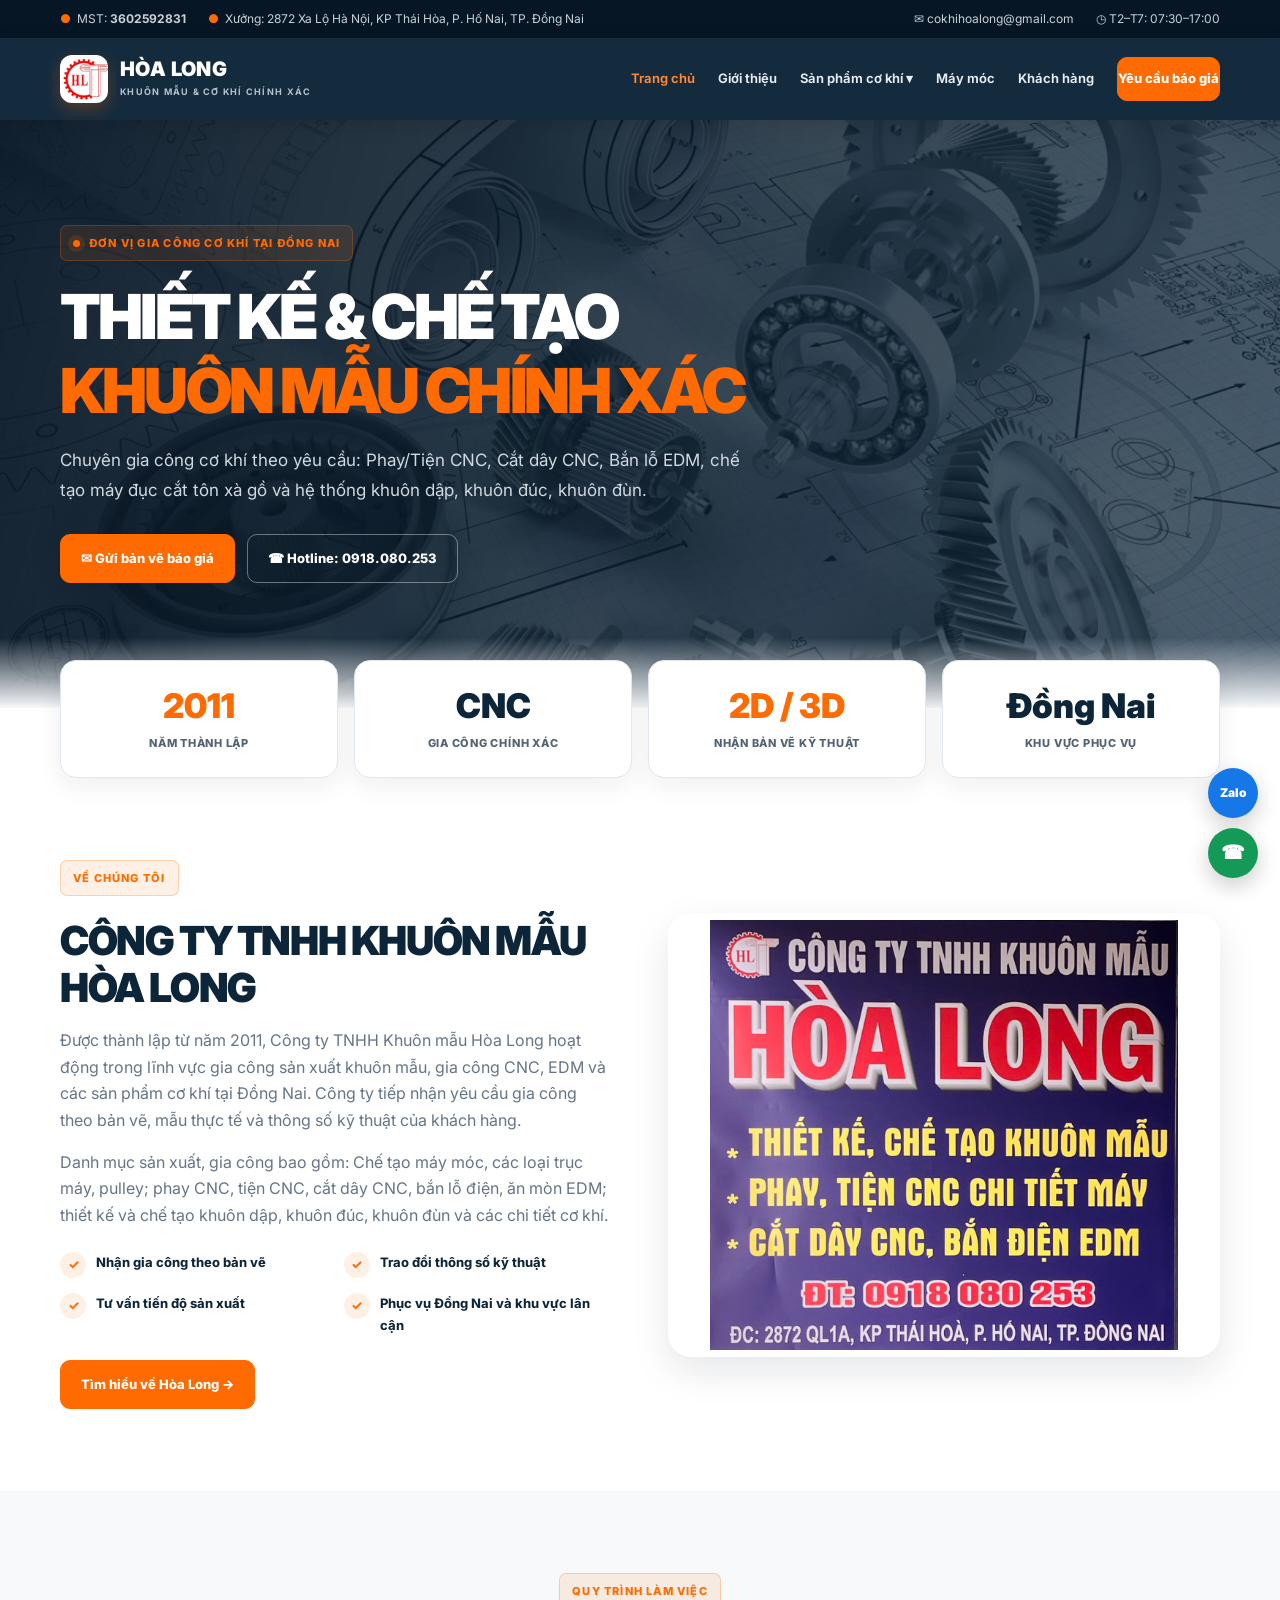
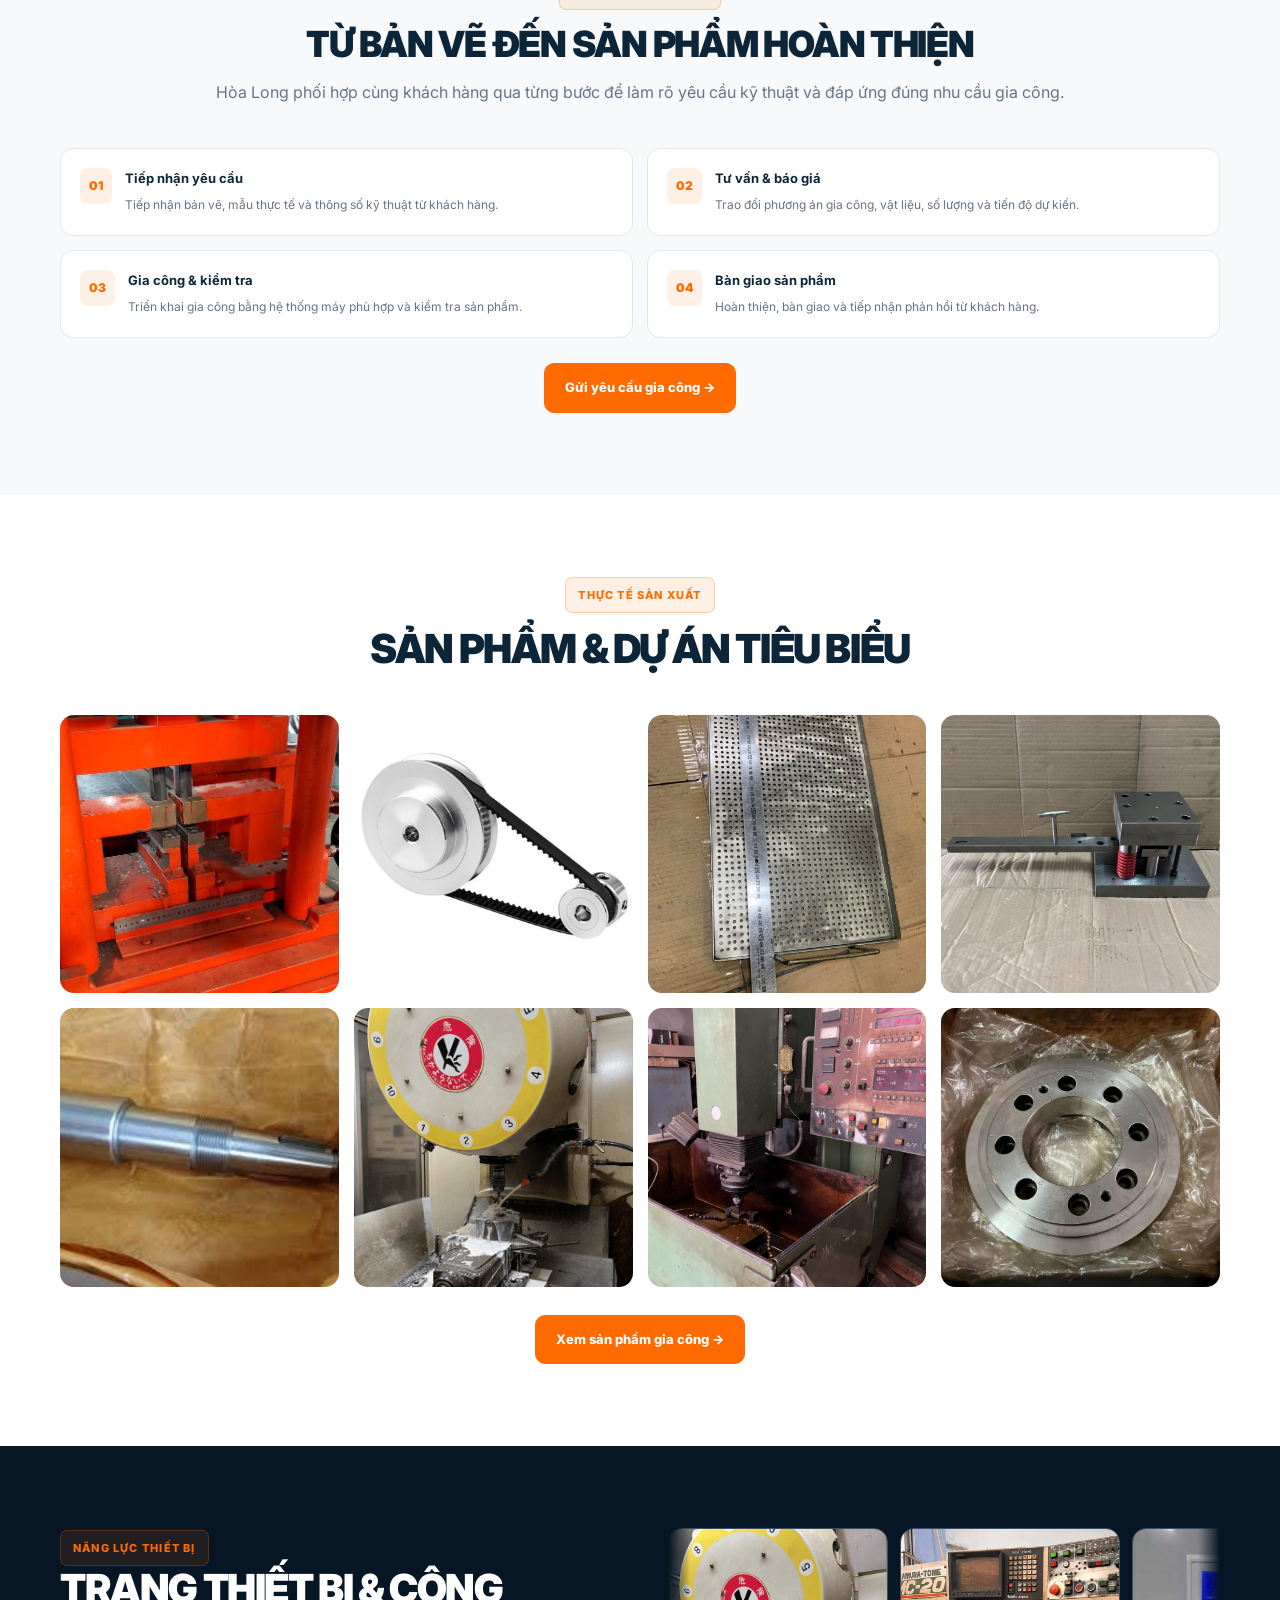
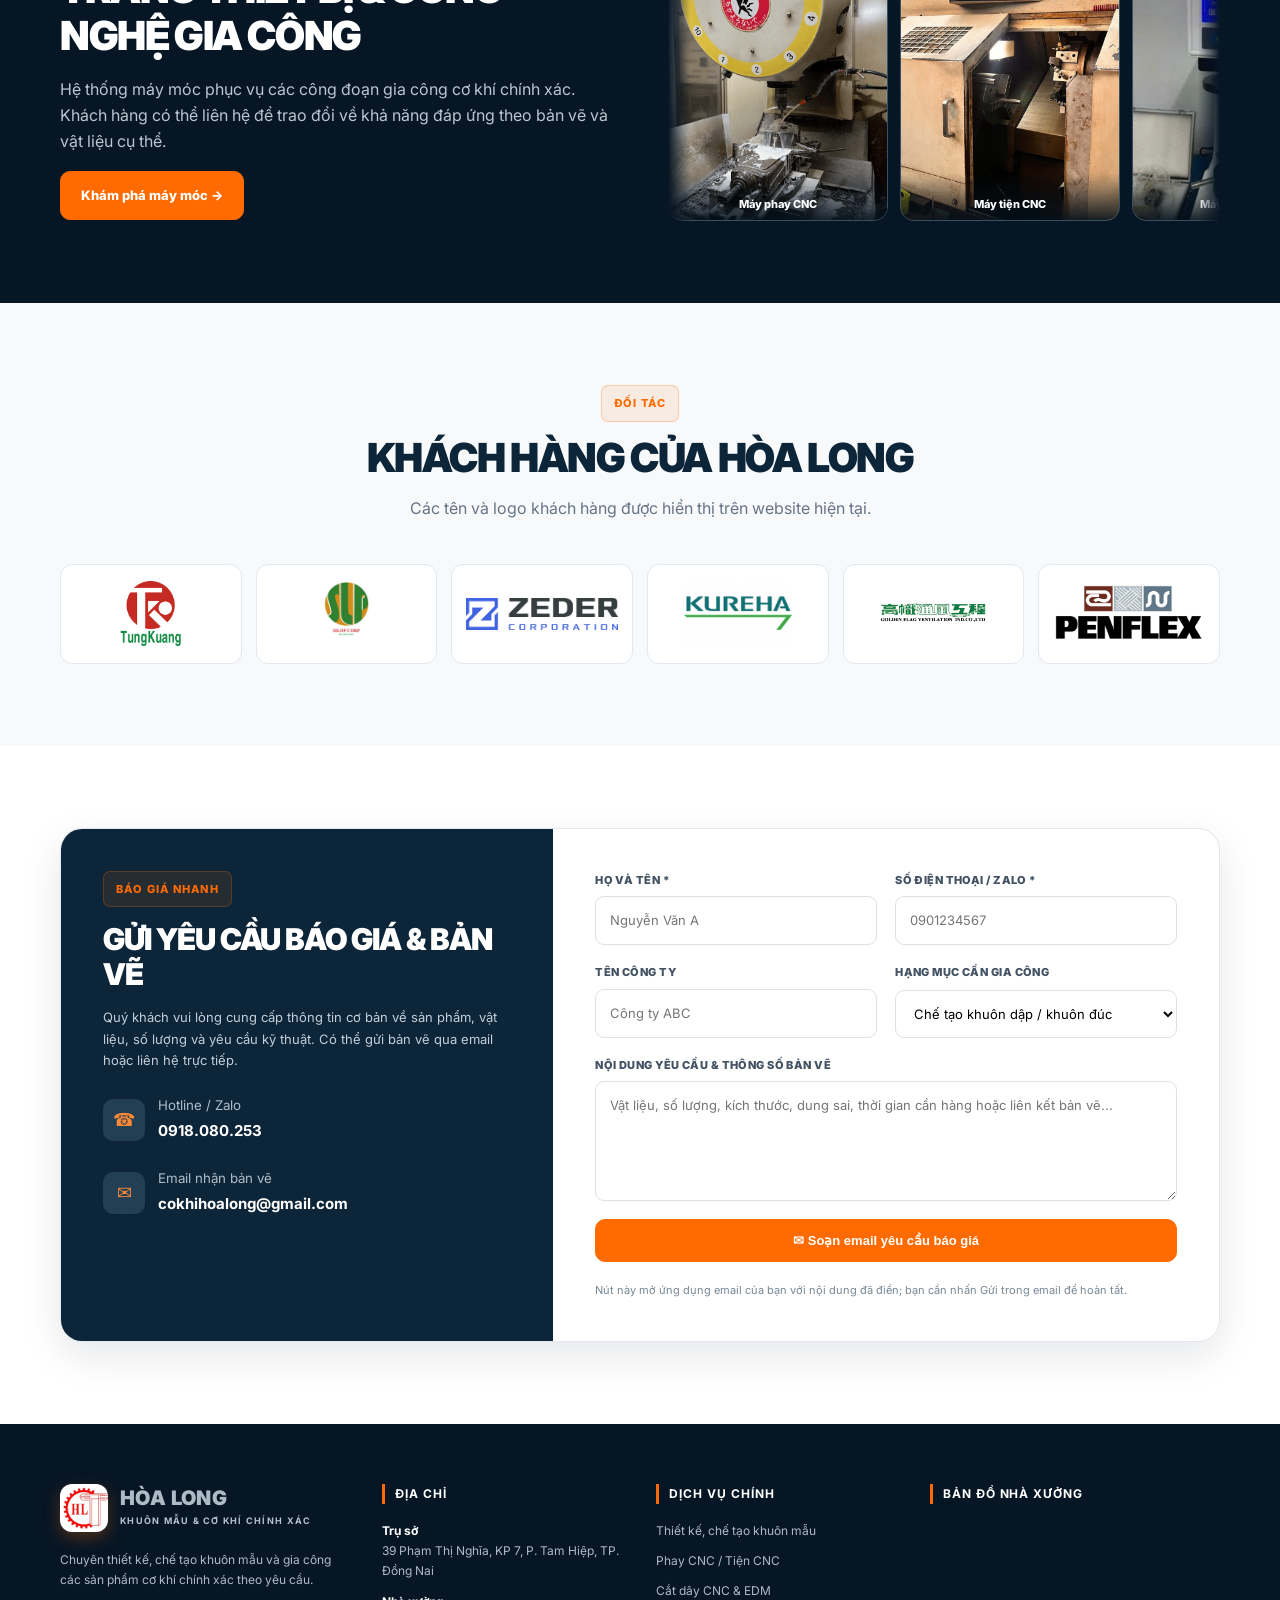
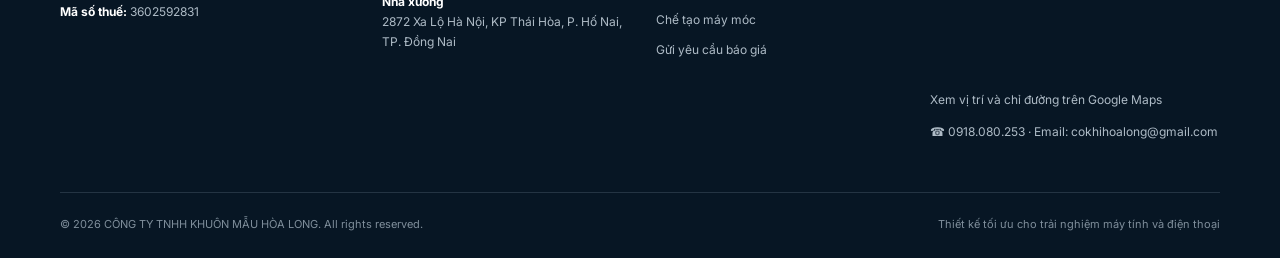
==== commit 65b4fa9e: "Make homepage equipment images manually scrollable" ====
--- a/index.html
+++ b/index.html
@@ -4,7 +4,7 @@
 <section class="section"><div class="container two-col"><div class="copy"><span class="eyebrow" style="margin-bottom:22px">Về chúng tôi</span><h2>CÔNG TY TNHH KHUÔN MẪU HÒA LONG</h2><p>Được thành lập từ năm 2011, Công ty TNHH Khuôn mẫu Hòa Long hoạt động trong lĩnh vực gia công sản xuất khuôn mẫu, gia công CNC, EDM và các sản phẩm cơ khí tại Đồng Nai. Công ty tiếp nhận yêu cầu gia công theo bản vẽ, mẫu thực tế và thông số kỹ thuật của khách hàng.</p><p>Danh mục sản xuất, gia công bao gồm: Chế tạo máy móc, các loại trục máy, pulley; phay CNC, tiện CNC, cắt dây CNC, bắn lỗ điện, ăn mòn EDM; thiết kế và chế tạo khuôn dập, khuôn đúc, khuôn đùn và các chi tiết cơ khí.</p><div class="checks"><div class="check"><i>✓</i><span>Nhận gia công theo bản vẽ</span></div><div class="check"><i>✓</i><span>Trao đổi thông số kỹ thuật</span></div><div class="check"><i>✓</i><span>Tư vấn tiến độ sản xuất</span></div><div class="check"><i>✓</i><span>Phục vụ Đồng Nai và khu vực lân cận</span></div></div><a class="btn" href="gioi-thieu.html">Tìm hiểu về Hòa Long →</a></div><div class="photo-frame"><img src="./assets/images/CTY.jpg" alt="Công ty Hòa Long" loading="lazy" style="object-fit:contain;background:#fff"></div></div></section>
 <section class="section soft"><div class="container"><div class="section-head workflow-head"><span class="eyebrow">Quy trình làm việc</span><h2>TỪ BẢN VẼ ĐẾN SẢN PHẨM HOÀN THIỆN</h2><p>Hòa Long phối hợp cùng khách hàng qua từng bước để làm rõ yêu cầu kỹ thuật và đáp ứng đúng nhu cầu gia công.</p></div><div class="steps"><div class="step"><div><b>Tiếp nhận yêu cầu</b><span>Tiếp nhận bản vẽ, mẫu thực tế và thông số kỹ thuật từ khách hàng.</span></div></div><div class="step"><div><b>Tư vấn & báo giá</b><span>Trao đổi phương án gia công, vật liệu, số lượng và tiến độ dự kiến.</span></div></div><div class="step"><div><b>Gia công & kiểm tra</b><span>Triển khai gia công bằng hệ thống máy phù hợp và kiểm tra sản phẩm.</span></div></div><div class="step"><div><b>Bàn giao sản phẩm</b><span>Hoàn thiện, bàn giao và tiếp nhận phản hồi từ khách hàng.</span></div></div></div><div style="text-align:center;margin-top:8px"><a class="btn" href="lien-he.html#bao-gia">Gửi yêu cầu gia công →</a></div></div></section>
 <section class="section"><div class="container"><div class="section-head"><span class="eyebrow">Thực tế sản xuất</span><h2>SẢN PHẨM & DỰ ÁN TIÊU BIỂU</h2></div><div class="gallery"><a class="gallery-item" href="./assets/images/wordpress-legacy/img_1099-1.jpg" target="_blank" rel="noopener"><img src="./assets/images/wordpress-legacy/img_1099-1.jpg" alt="Khuôn dập lỗ thanh nhôm" loading="lazy"><div class="gallery-caption"><b>Khuôn dập lỗ thanh nhôm</b><small>Chế tạo khuôn mẫu</small></div></a><a class="gallery-item" href="./assets/images/wordpress-legacy/124d3f2212a12b1a95b3e7b8dbecf4e0.jpg" target="_blank" rel="noopener"><img src="./assets/images/wordpress-legacy/124d3f2212a12b1a95b3e7b8dbecf4e0.jpg" alt="Pulley đai" loading="lazy"><div class="gallery-caption"><b>Pulley đai</b><small>Chi tiết truyền động</small></div></a><a class="gallery-item" href="./assets/images/wordpress-legacy/img_1100.jpg" target="_blank" rel="noopener"><img src="./assets/images/wordpress-legacy/img_1100.jpg" alt="Tấm lưới inox" loading="lazy"><div class="gallery-caption"><b>Tấm lưới inox</b><small>Gia công tấm đột lỗ</small></div></a><a class="gallery-item" href="./assets/images/wordpress-legacy/img_1094.jpg" target="_blank" rel="noopener"><img src="./assets/images/wordpress-legacy/img_1094.jpg" alt="Bộ khuôn gia công" loading="lazy"><div class="gallery-caption"><b>Bộ khuôn gia công</b><small>Chi tiết khuôn</small></div></a><a class="gallery-item" href="./assets/images/wordpress-legacy/images-1.jpg" target="_blank" rel="noopener"><img src="./assets/images/wordpress-legacy/images-1.jpg" alt="Trục máy" loading="lazy"><div class="gallery-caption"><b>Trục máy</b><small>Gia công cơ khí</small></div></a><a class="gallery-item" href="./assets/images/wordpress-legacy/untitled.png" target="_blank" rel="noopener"><img src="./assets/images/wordpress-legacy/untitled.png" alt="Máy gia công CNC" loading="lazy"><div class="gallery-caption"><b>Máy gia công CNC</b><small>Thiết bị xưởng</small></div></a><a class="gallery-item" href="./assets/images/wordpress-legacy/img_1087.jpg" target="_blank" rel="noopener"><img src="./assets/images/wordpress-legacy/img_1087.jpg" alt="Thiết bị cắt dây" loading="lazy"><div class="gallery-caption"><b>Thiết bị cắt dây</b><small>Gia công CNC</small></div></a><a class="gallery-item" href="./assets/images/wordpress-legacy/img_1089.jpg" target="_blank" rel="noopener"><img src="./assets/images/wordpress-legacy/img_1089.jpg" alt="Chi tiết khuôn tròn" loading="lazy"><div class="gallery-caption"><b>Chi tiết khuôn tròn</b><small>Sản phẩm cơ khí</small></div></a></div><div style="text-align:center;margin-top:28px"><a class="btn" href="san-pham-gia-cong.html">Xem sản phẩm gia công →</a></div></div></section>
-<section class="section dark"><div class="container"><div class="two-col"><div><span class="eyebrow">Năng lực thiết bị</span><h2>TRANG THIẾT BỊ & CÔNG NGHỆ GIA CÔNG</h2><p>Hệ thống máy móc phục vụ các công đoạn gia công cơ khí chính xác. Khách hàng có thể liên hệ để trao đổi về khả năng đáp ứng theo bản vẽ và vật liệu cụ thể.</p><a class="btn" href="may-moc.html">Khám phá máy móc →</a></div><div class="equipment-marquee" aria-label="Hình ảnh các loại máy gia công"><div class="equipment-track"><a class="equipment-slide" href="./assets/images/wordpress-legacy/untitled.png" target="_blank" rel="noopener noreferrer"><img src="./assets/images/wordpress-legacy/untitled.png" alt="Máy phay CNC" loading="lazy"><span class="equipment-caption">Máy phay CNC</span></a><a class="equipment-slide" href="./assets/images/May%20tien%20CNC%201.jpg" target="_blank" rel="noopener noreferrer"><img src="./assets/images/May%20tien%20CNC%201.jpg" alt="Máy tiện CNC" loading="lazy"><span class="equipment-caption">Máy tiện CNC</span></a><a class="equipment-slide" href="./assets/images/May%20do%20do%20cung.jpg" target="_blank" rel="noopener noreferrer"><img src="./assets/images/May%20do%20do%20cung.jpg" alt="Máy đo độ đứng" loading="lazy"><span class="equipment-caption">Máy đo độ đứng</span></a><a class="equipment-slide" href="./assets/images/May%20cat%20day.jpg" target="_blank" rel="noopener noreferrer"><img src="./assets/images/May%20cat%20day.jpg" alt="Máy cắt dây CNC" loading="lazy"><span class="equipment-caption">Máy cắt dây CNC</span></a><a class="equipment-slide" href="./assets/images/May%20an%20mon%20EDM.jpg" target="_blank" rel="noopener noreferrer"><img src="./assets/images/May%20an%20mon%20EDM.jpg" alt="Máy ăn mòn EDM" loading="lazy"><span class="equipment-caption">Máy ăn mòn EDM</span></a><a class="equipment-slide" href="./assets/images/May%20ban%20lo%20dien.jpg" target="_blank" rel="noopener noreferrer"><img src="./assets/images/May%20ban%20lo%20dien.jpg" alt="Máy bắn lỗ điện" loading="lazy"><span class="equipment-caption">Máy bắn lỗ điện</span></a><a class="equipment-slide" href="./assets/images/May%20dap.jpg" target="_blank" rel="noopener noreferrer"><img src="./assets/images/May%20dap.jpg" alt="Máy dập" loading="lazy"><span class="equipment-caption">Máy dập</span></a><a class="equipment-slide" href="./assets/images/May%20taro.jpg" target="_blank" rel="noopener noreferrer"><img src="./assets/images/May%20taro.jpg" alt="Máy taro" loading="lazy"><span class="equipment-caption">Máy taro</span></a><a class="equipment-slide" href="./assets/images/May%20tien%20co%202.jpg" target="_blank" rel="noopener noreferrer"><img src="./assets/images/May%20tien%20co%202.jpg" alt="Máy tiện cơ" loading="lazy"><span class="equipment-caption">Máy tiện cơ</span></a><a class="equipment-slide" href="./assets/images/wordpress-legacy/untitled.png" target="_blank" rel="noopener noreferrer"><img src="./assets/images/wordpress-legacy/untitled.png" alt="Máy phay CNC" loading="lazy"><span class="equipment-caption">Máy phay CNC</span></a><a class="equipment-slide" href="./assets/images/May%20tien%20CNC%201.jpg" target="_blank" rel="noopener noreferrer"><img src="./assets/images/May%20tien%20CNC%201.jpg" alt="Máy tiện CNC" loading="lazy"><span class="equipment-caption">Máy tiện CNC</span></a><a class="equipment-slide" href="./assets/images/May%20do%20do%20cung.jpg" target="_blank" rel="noopener noreferrer"><img src="./assets/images/May%20do%20do%20cung.jpg" alt="Máy đo độ đứng" loading="lazy"><span class="equipment-caption">Máy đo độ đứng</span></a><a class="equipment-slide" href="./assets/images/May%20cat%20day.jpg" target="_blank" rel="noopener noreferrer"><img src="./assets/images/May%20cat%20day.jpg" alt="Máy cắt dây CNC" loading="lazy"><span class="equipment-caption">Máy cắt dây CNC</span></a><a class="equipment-slide" href="./assets/images/May%20an%20mon%20EDM.jpg" target="_blank" rel="noopener noreferrer"><img src="./assets/images/May%20an%20mon%20EDM.jpg" alt="Máy ăn mòn EDM" loading="lazy"><span class="equipment-caption">Máy ăn mòn EDM</span></a><a class="equipment-slide" href="./assets/images/May%20ban%20lo%20dien.jpg" target="_blank" rel="noopener noreferrer"><img src="./assets/images/May%20ban%20lo%20dien.jpg" alt="Máy bắn lỗ điện" loading="lazy"><span class="equipment-caption">Máy bắn lỗ điện</span></a><a class="equipment-slide" href="./assets/images/May%20dap.jpg" target="_blank" rel="noopener noreferrer"><img src="./assets/images/May%20dap.jpg" alt="Máy dập" loading="lazy"><span class="equipment-caption">Máy dập</span></a><a class="equipment-slide" href="./assets/images/May%20taro.jpg" target="_blank" rel="noopener noreferrer"><img src="./assets/images/May%20taro.jpg" alt="Máy taro" loading="lazy"><span class="equipment-caption">Máy taro</span></a><a class="equipment-slide" href="./assets/images/May%20tien%20co%202.jpg" target="_blank" rel="noopener noreferrer"><img src="./assets/images/May%20tien%20co%202.jpg" alt="Máy tiện cơ" loading="lazy"><span class="equipment-caption">Máy tiện cơ</span></a></div></div></div></section>
+<section class="section dark"><div class="container"><div class="two-col"><div><span class="eyebrow">Năng lực thiết bị</span><h2>TRANG THIẾT BỊ & CÔNG NGHỆ GIA CÔNG</h2><p>Hệ thống máy móc phục vụ các công đoạn gia công cơ khí chính xác. Khách hàng có thể liên hệ để trao đổi về khả năng đáp ứng theo bản vẽ và vật liệu cụ thể.</p><a class="btn" href="may-moc.html">Khám phá máy móc →</a></div><div class="equipment-marquee" aria-label="Có thể cuộn ngang để xem các loại máy"><div class="equipment-track"><a class="equipment-slide" href="./assets/images/wordpress-legacy/untitled.png" target="_blank" rel="noopener noreferrer"><img src="./assets/images/wordpress-legacy/untitled.png" alt="Máy phay CNC" loading="lazy"><span class="equipment-caption">Máy phay CNC</span></a><a class="equipment-slide" href="./assets/images/May%20tien%20CNC%201.jpg" target="_blank" rel="noopener noreferrer"><img src="./assets/images/May%20tien%20CNC%201.jpg" alt="Máy tiện CNC" loading="lazy"><span class="equipment-caption">Máy tiện CNC</span></a><a class="equipment-slide" href="./assets/images/May%20do%20do%20cung.jpg" target="_blank" rel="noopener noreferrer"><img src="./assets/images/May%20do%20do%20cung.jpg" alt="Máy đo độ đứng" loading="lazy"><span class="equipment-caption">Máy đo độ đứng</span></a><a class="equipment-slide" href="./assets/images/May%20cat%20day.jpg" target="_blank" rel="noopener noreferrer"><img src="./assets/images/May%20cat%20day.jpg" alt="Máy cắt dây CNC" loading="lazy"><span class="equipment-caption">Máy cắt dây CNC</span></a><a class="equipment-slide" href="./assets/images/May%20an%20mon%20EDM.jpg" target="_blank" rel="noopener noreferrer"><img src="./assets/images/May%20an%20mon%20EDM.jpg" alt="Máy ăn mòn EDM" loading="lazy"><span class="equipment-caption">Máy ăn mòn EDM</span></a><a class="equipment-slide" href="./assets/images/May%20ban%20lo%20dien.jpg" target="_blank" rel="noopener noreferrer"><img src="./assets/images/May%20ban%20lo%20dien.jpg" alt="Máy bắn lỗ điện" loading="lazy"><span class="equipment-caption">Máy bắn lỗ điện</span></a><a class="equipment-slide" href="./assets/images/May%20dap.jpg" target="_blank" rel="noopener noreferrer"><img src="./assets/images/May%20dap.jpg" alt="Máy dập" loading="lazy"><span class="equipment-caption">Máy dập</span></a><a class="equipment-slide" href="./assets/images/May%20taro.jpg" target="_blank" rel="noopener noreferrer"><img src="./assets/images/May%20taro.jpg" alt="Máy taro" loading="lazy"><span class="equipment-caption">Máy taro</span></a><a class="equipment-slide" href="./assets/images/May%20tien%20co%202.jpg" target="_blank" rel="noopener noreferrer"><img src="./assets/images/May%20tien%20co%202.jpg" alt="Máy tiện cơ" loading="lazy"><span class="equipment-caption">Máy tiện cơ</span></a></div></div></div></section>
 
 <section class="section soft"><div class="container"><div class="section-head"><span class="eyebrow">Đối tác</span><h2>KHÁCH HÀNG CỦA HÒA LONG</h2><p>Các tên và logo khách hàng được hiển thị trên website hiện tại.</p></div><div class="clients"><div class="client"><img src="./assets/images/wordpress-legacy/download.png" alt="Tung Kuang" loading="lazy"></div><div class="client"><img src="./assets/images/wordpress-legacy/logo-slp-1.png" alt="Sinh Lộc Phát" loading="lazy"></div><div class="client"><img src="./assets/images/wordpress-legacy/75753zedercorporation-3-1.jpg" alt="Zeder" loading="lazy"></div><div class="client"><img src="./assets/images/wordpress-legacy/xun1552571609.png" alt="Kureha" loading="lazy"></div><div class="client"><img src="./assets/images/wordpress-legacy/maillogo1.jpg" alt="Golden Flag" loading="lazy"></div><div class="client"><img src="./assets/images/wordpress-legacy/logo-1.png" alt="Penflex" loading="lazy"></div></div></div></section>
 <section class="section" id="quote"><div class="container"><div class="quote-wrap"><div class="quote-info"><span class="eyebrow">Báo giá nhanh</span><h2>GỬI YÊU CẦU BÁO GIÁ & BẢN VẼ</h2><p>Quý khách vui lòng cung cấp thông tin cơ bản về sản phẩm, vật liệu, số lượng và yêu cầu kỹ thuật. Có thể gửi bản vẽ qua email hoặc liên hệ trực tiếp.</p><div class="contact-row"><span class="contact-icon">☎</span><div><small>Hotline / Zalo</small><b>0918.080.253</b></div></div><div class="contact-row"><span class="contact-icon">✉</span><div><small>Email nhận bản vẽ</small><b>cokhihoalong@gmail.com</b></div></div></div><div class="quote-form"><form id="quote-form"><div class="form-grid"><div class="field"><label>Họ và tên *</label><input name="name" required placeholder="Nguyễn Văn A"></div><div class="field"><label>Số điện thoại / Zalo *</label><input name="phone" required type="tel" placeholder="0901234567"></div><div class="field"><label>Tên công ty</label><input name="company" placeholder="Công ty ABC"></div><div class="field"><label>Hạng mục cần gia công</label><select name="service"><option>Chế tạo khuôn dập / khuôn đúc</option><option>Gia công cơ khí CNC (phay / tiện)</option><option>Cắt dây CNC & bắn lỗ EDM</option><option>Chế tạo máy móc</option><option>Dịch vụ khác</option></select></div><div class="field full"><label>Nội dung yêu cầu & thông số bản vẽ</label><textarea name="message" placeholder="Vật liệu, số lượng, kích thước, dung sai, thời gian cần hàng hoặc liên kết bản vẽ..."></textarea></div><div class="field full"><button class="btn" type="submit">✉ Soạn email yêu cầu báo giá</button><p class="form-note" id="form-note">Nút này mở ứng dụng email của bạn với nội dung đã điền; bạn cần nhấn Gửi trong email để hoàn tất.</p></div></div></form></div></div></div></section></main><footer class="footer"><div class="container"><div class="footer-grid"><div><a class="brand" href="index.html"><img class="brand-mark" src="./favicon.png" alt="Logo Hòa Long"><span><span class="brand-name">HÒA LONG</span><span class="brand-sub">Khuôn mẫu & Cơ khí chính xác</span></span></a><p style="margin-top:18px">Chuyên thiết kế, chế tạo khuôn mẫu và gia công các sản phẩm cơ khí chính xác theo yêu cầu.</p><p><b style="color:#fff">Mã số thuế:</b> 3602592831</p></div><div><h4>Địa chỉ</h4><p><b style="color:#fff">Trụ sở</b><br>39 Phạm Thị Nghĩa, KP 7, P. Tam Hiệp, TP. Đồng Nai</p><p><b style="color:#fff">Nhà xưởng</b><br>2872 Xa Lộ Hà Nội, KP Thái Hòa, P. Hố Nai, TP. Đồng Nai</p></div><div><h4>Dịch vụ chính</h4><ul><li><a href="khuon-mau.html">Thiết kế, chế tạo khuôn mẫu</a></li><li><a href="san-pham-gia-cong.html">Phay CNC / Tiện CNC</a></li><li><a href="san-pham-gia-cong.html">Cắt dây CNC & EDM</a></li><li><a href="may-moc.html">Chế tạo máy móc</a></li><li><a href="lien-he.html">Gửi yêu cầu báo giá</a></li></ul></div><div><h4>Bản đồ nhà xưởng</h4><iframe class="map" title="Bản đồ nhà xưởng Hòa Long" src="https://www.google.com/maps/embed?pb=!1m14!1m8!1m3!1d244.81048956915362!2d106.92846942721451!3d10.965800553287272!3m2!1i1024!2i768!4f13.1!3m3!1m2!1s0x3174dddb66776165%3A0xc042b692e3a58e84!2zQ8O0bmcgdHkgVE5ISCBLaHXDtG4gbeG6q3UgSMOyYSBMb25n!5e0!3m2!1svi!2s!4v1794297510848!5m2!1svi!2s" loading="lazy"></iframe><p class="map-link"><a href="https://maps.app.goo.gl/GKMPtRkxPsB5hAL57" target="_blank" rel="noopener noreferrer">Xem vị trí và chỉ đường trên Google Maps</a></p><p><a href="tel:0918080253">☎ 0918.080.253</a> · <a href="https://mail.google.com/mail/?view=cm&fs=1&to=cokhihoalong%40gmail.com" target="_blank" rel="noopener noreferrer">Email: cokhihoalong@gmail.com</a></p></div></div><div class="copyright"><span>© 2026 CÔNG TY TNHH KHUÔN MẪU HÒA LONG. All rights reserved.</span><span>Thiết kế tối ưu cho trải nghiệm máy tính và điện thoại</span></div></div></footer><div class="floating"><a class="float-btn float-zalo" href="https://zalo.me/0918080253" target="_blank" rel="noopener">Zalo</a><a class="float-btn float-phone" href="tel:0918080253" aria-label="Gọi Hòa Long">☎</a></div><script src="site.js?v=20261110-email-compose"></script></body></html>
--- a/site.css
+++ b/site.css
@@ -1,7 +1,7 @@
 @import url('https://fonts.googleapis.com/css2?family=Inter:wght@400;500;600;700;800;900&display=swap');
 :root{--navy:#0d2538;--navy-deep:#071624;--orange:#ff6b00;--orange-dark:#e05e00;--ink:#152536;--muted:#667586;--line:#e2e8ef;--paper:#f7f9fb;--white:#fff;--radius:18px;--shadow:0 14px 38px rgba(7,22,36,.10)}
 *{box-sizing:border-box}html{scroll-behavior:smooth}body{margin:0;font-family:Inter,Arial,sans-serif;color:var(--ink);background:#fff;line-height:1.65}img{max-width:100%;display:block}a{color:inherit;text-decoration:none}.container{width:min(1160px,calc(100% - 40px));margin:auto}.topbar{background:var(--navy-deep);color:#c7d1da;font-size:12px}.topbar-inner{display:flex;justify-content:space-between;gap:16px;align-items:center;min-height:38px}.topbar-group{display:flex;gap:22px;flex-wrap:wrap}.topbar a:hover{color:#fff}.dot{color:var(--orange);padding-right:6px}.header{position:sticky;top:0;z-index:50;background:rgba(13,37,56,.97);box-shadow:0 5px 18px rgba(0,0,0,.13);backdrop-filter:blur(12px)}.nav-wrap{display:flex;align-items:center;justify-content:space-between;min-height:82px;gap:20px}.brand{display:flex;align-items:center;gap:12px;color:#fff;min-width:250px}.brand-mark{width:48px;height:48px;border-radius:12px;background:var(--orange);display:block;object-fit:cover;box-shadow:0 6px 16px rgba(255,107,0,.28)}.brand-name{display:block;font-weight:900;font-size:20px;line-height:1.1;letter-spacing:.02em}.brand-sub{display:block;margin-top:5px;color:#b4c2cf;font-size:9px;font-weight:700;letter-spacing:.14em;text-transform:uppercase}.nav{display:flex;align-items:center;gap:23px;color:#e6edf3;font-size:13px;font-weight:650}.nav>a,.nav-drop>button{padding:10px 0;transition:.2s}.nav a:hover,.nav-drop>button:hover,.nav a.active{color:#ff8a35}.nav-drop{position:relative}.nav-drop>button{border:0;background:none;color:inherit;font:inherit;cursor:pointer}.drop-menu{position:absolute;display:none;top:100%;left:-18px;min-width:220px;background:#fff;color:var(--ink);padding:10px;border-radius:12px;box-shadow:var(--shadow)}.nav-drop:hover .drop-menu,.nav-drop:focus-within .drop-menu{display:grid}.drop-menu a{padding:10px 12px;border-radius:8px}.drop-menu a:hover{background:#fff1e7;color:var(--orange-dark)}.btn{display:inline-flex;align-items:center;justify-content:center;gap:9px;padding:13px 20px;border-radius:10px;background:var(--orange);color:#fff;font-size:13px;font-weight:800;border:1px solid var(--orange);transition:.2s;cursor:pointer}.btn:hover{background:var(--orange-dark);transform:translateY(-2px);box-shadow:0 9px 20px rgba(255,107,0,.22)}.btn-outline{background:transparent;border-color:rgba(255,255,255,.38);color:#fff}.btn-outline:hover{background:#fff;color:var(--navy)}.mobile-toggle{display:none;border:1px solid #526474;background:transparent;color:#fff;font-size:22px;width:44px;height:44px;border-radius:10px}.mobile-nav{display:none;padding:0 20px 18px;background:var(--navy-deep)}.mobile-nav a{display:block;color:#dce5ec;padding:12px 4px;border-bottom:1px solid rgba(255,255,255,.09);font-size:14px}.mobile-nav.show{display:block}
-.hero{position:relative;isolation:isolate;overflow:hidden;background:linear-gradient(105deg,rgba(7,22,36,.94),rgba(13,37,56,.72)),url('assets/images/banner-hoalong.jpeg') center/cover no-repeat;color:#fff;padding:105px 0 125px}.hero:after{content:"";position:absolute;z-index:-1;inset:auto 0 0;height:70px;background:linear-gradient(transparent,var(--paper))}.hero-content{max-width:760px}.eyebrow{display:inline-flex;align-items:center;gap:9px;color:var(--orange);background:rgba(255,107,0,.10);border:1px solid rgba(255,107,0,.25);font-size:11px;font-weight:800;letter-spacing:.11em;text-transform:uppercase;padding:8px 12px;border-radius:7px}.eyebrow .pulse{width:7px;height:7px;border-radius:50%;background:var(--orange);box-shadow:0 0 0 5px rgba(255,107,0,.14)}.hero h1{font-size:clamp(36px,5.2vw,62px);line-height:1.07;letter-spacing:-.045em;margin:23px 0 20px;font-weight:900}.hero h1 em{display:inline-block;margin-top:8px;font-style:normal;color:var(--orange)}.hero p{max-width:700px;color:#d0d9e1;font-size:17px;line-height:1.8;margin:0 0 28px}.hero-actions{display:flex;gap:12px;flex-wrap:wrap}.section{padding:82px 0}.section.soft{background:var(--paper)}.section.dark{background:var(--navy-deep);color:#fff}.section-head{max-width:740px;margin:0 auto 42px;text-align:center}.section-head .eyebrow{margin-bottom:13px}.section-head h2,.section h2{font-size:clamp(28px,3.5vw,40px);line-height:1.17;letter-spacing:-.035em;color:var(--navy);margin:0;font-weight:900}.section.dark h2{color:#fff}.section-head p{color:var(--muted);margin:14px 0 0}.workflow-head{max-width:none;display:flex;flex-direction:column;align-items:center;gap:13px;text-align:center;overflow-x:auto}.workflow-head .eyebrow{margin-bottom:0}.workflow-head h2{font-size:clamp(25px,3vw,36px);white-space:nowrap}.workflow-head p{margin:0;line-height:1.8;white-space:nowrap}.section.dark p{color:#b9c6d1}.stats{display:grid;grid-template-columns:repeat(4,1fr);gap:16px;margin-top:-48px;position:relative;z-index:2}.stat{background:#fff;border:1px solid var(--line);border-radius:16px;padding:25px 14px;text-align:center;box-shadow:0 8px 26px rgba(7,22,36,.07)}.stat strong{display:block;font-size:34px;line-height:1.15;color:var(--orange);font-weight:900}.stat:nth-child(even) strong{color:var(--navy)}.stat span{display:block;margin-top:8px;font-size:11px;color:#536373;font-weight:800;letter-spacing:.07em;text-transform:uppercase}.two-col{display:grid;grid-template-columns:1fr 1fr;gap:56px;align-items:center}.copy p{color:var(--muted);margin:16px 0}.checks{display:grid;grid-template-columns:1fr 1fr;gap:15px;margin:24px 0}.check{display:flex;gap:10px;align-items:flex-start;font-size:13px;font-weight:750;color:var(--navy)}.check i{flex:0 0 26px;width:26px;height:26px;border-radius:50%;background:#fff0e5;color:var(--orange);display:grid;place-items:center;font-style:normal}.photo-frame{position:relative;border-radius:24px;overflow:hidden;box-shadow:var(--shadow);border:7px solid #fff}.photo-frame img{width:100%;height:430px;object-fit:cover}.photo-badge{position:absolute;left:18px;bottom:18px;background:var(--navy);color:white;border-left:4px solid var(--orange);padding:14px 18px;border-radius:12px;font-size:12px;font-weight:800;max-width:240px}.cards{display:grid;grid-template-columns:repeat(3,1fr);gap:22px}.card{background:#fff;border:1px solid var(--line);border-radius:18px;overflow:hidden;box-shadow:0 5px 20px rgba(7,22,36,.045);transition:.25s}.card:hover{transform:translateY(-5px);box-shadow:var(--shadow)}.card-photo{height:205px;position:relative;overflow:hidden;background:#e7edf2}.card-photo img{width:100%;height:100%;object-fit:cover;transition:transform .5s}.card:hover .card-photo img{transform:scale(1.05)}.tag{position:absolute;top:15px;left:15px;background:var(--navy);color:#fff;border-radius:30px;padding:6px 11px;font-size:10px;font-weight:800}.card-body{padding:22px}.card h3{margin:0 0 9px;color:var(--navy);font-size:18px;line-height:1.35}.card p{margin:0;color:var(--muted);font-size:13px}.card ul{margin:16px 0 0;padding:14px 0 0;border-top:1px solid #edf0f3;list-style:none;color:#617182;font-size:12px}.card li{margin:5px 0}.card li:before{content:"›";color:var(--orange);font-size:18px;font-weight:900;margin-right:7px}.filters{display:flex;justify-content:center;gap:9px;flex-wrap:wrap;margin:-12px 0 30px}.filter{padding:10px 17px;border:1px solid #d7e0e7;border-radius:40px;color:#526373;background:#fff;font-size:12px;font-weight:750;cursor:pointer}.filter.active,.filter:hover{background:var(--orange);border-color:var(--orange);color:#fff}.machine-grid{display:grid;grid-template-columns:repeat(2,1fr);gap:16px}.equipment-gallery{display:grid;grid-template-columns:repeat(3,minmax(0,1fr));gap:12px;align-content:center}.equipment-item{position:relative;display:block;aspect-ratio:4/3;overflow:hidden;border-radius:12px;background:#102d43;border:1px solid #385064}.equipment-item img{width:100%;height:100%;object-fit:cover;transition:transform .3s}.equipment-item:hover img{transform:scale(1.06)}.equipment-caption{position:absolute;inset:auto 0 0;padding:24px 9px 9px;background:linear-gradient(transparent,rgba(4,15,25,.9));color:#fff;font-size:11px;font-weight:800;line-height:1.3;text-align:center}.machine{background:#102d43;border:1px solid #2b4356;border-radius:14px;padding:23px;display:flex;gap:17px}.machine-icon{width:48px;height:48px;flex:0 0 48px;border-radius:12px;background:rgba(255,107,0,.16);display:grid;place-items:center;color:#ff8a35;font-size:22px}.machine h3{margin:1px 0 7px;font-size:16px}.machine p{font-size:12px;margin:0;color:#afbecb;line-height:1.7}.gallery{display:grid;grid-template-columns:repeat(4,1fr);gap:15px}.gallery-item{position:relative;aspect-ratio:1/1;border-radius:14px;overflow:hidden;background:#e5ebef}.gallery-item img{width:100%;height:100%;object-fit:cover;transition:.35s}.gallery-item:hover img{transform:scale(1.08)}.gallery-caption{position:absolute;inset:auto 0 0;padding:38px 14px 14px;background:linear-gradient(transparent,rgba(7,22,36,.92));color:#fff;opacity:0;transition:.25s}.gallery-item:hover .gallery-caption{opacity:1}.gallery-caption b{display:block;font-size:13px}.gallery-caption small{font-size:11px;color:#d5dee6}.clients{display:grid;grid-template-columns:repeat(6,1fr);gap:14px;align-items:center}.client{height:100px;background:#fff;border:1px solid var(--line);border-radius:12px;display:grid;place-items:center;padding:14px}.client img{max-width:100%;max-height:65px;object-fit:contain;filter:grayscale(.15)}.quote-wrap{display:grid;grid-template-columns:.85fr 1.15fr;background:#fff;border:1px solid var(--line);border-radius:22px;overflow:hidden;box-shadow:var(--shadow)}.quote-info{background:var(--navy);padding:42px;color:#fff}.quote-info h2{color:#fff;font-size:30px;margin:15px 0}.quote-info p{color:#c2cfda;font-size:13px}.contact-row{display:flex;gap:13px;align-items:center;margin:24px 0}.contact-icon{width:42px;height:42px;border-radius:10px;background:#233f54;color:#ff8a35;display:grid;place-items:center;font-size:18px;flex:0 0 42px}.contact-row small{display:block;color:#aebdca}.contact-row b{font-size:15px}.quote-form{padding:42px}.form-grid{display:grid;grid-template-columns:1fr 1fr;gap:18px}.field{display:grid;gap:7px}.field.full{grid-column:1/-1}.field label{font-size:11px;font-weight:850;color:#435363;text-transform:uppercase;letter-spacing:.04em}.field input,.field select,.field textarea{width:100%;border:1px solid #dbe2e8;border-radius:9px;padding:13px 14px;font:inherit;font-size:13px;outline:none;background:#fff}.field input:focus,.field select:focus,.field textarea:focus{border-color:var(--orange);box-shadow:0 0 0 3px rgba(255,107,0,.11)}.field textarea{min-height:120px;resize:vertical}.form-note{font-size:11px;color:#788795;margin:12px 0 0}.footer{background:var(--navy-deep);color:#c2cbd3;padding:60px 0 25px}.footer-grid{display:grid;grid-template-columns:1.2fr 1fr 1fr 1.2fr;gap:32px}.footer h4{color:#fff;text-transform:uppercase;letter-spacing:.08em;font-size:12px;margin:0 0 17px;border-left:3px solid var(--orange);padding-left:10px}.footer p,.footer li,.footer a{font-size:12px;color:#aebbc6}.footer ul{padding:0;list-style:none;margin:0}.footer li{margin:10px 0}.footer a:hover{color:#ff8a35}.map{width:100%;height:150px;border:0;border-radius:10px;filter:saturate(.8)}.copyright{border-top:1px solid #243443;margin-top:38px;padding-top:22px;display:flex;justify-content:space-between;gap:15px;color:#7f8e9b;font-size:11px}.floating{position:fixed;right:22px;bottom:22px;z-index:55;display:grid;gap:10px}.float-btn{width:50px;height:50px;border-radius:50%;display:grid;place-items:center;color:white;font-weight:900;font-size:12px;box-shadow:0 8px 22px rgba(0,0,0,.2)}.float-zalo{background:#1677e8}.float-phone{background:#159957;font-size:19px}.page-hero{background:linear-gradient(100deg,rgba(7,22,36,.96),rgba(13,37,56,.82)),url('assets/images/banner-hoalong.jpeg') center/cover;color:#fff;padding:66px 0}.page-hero h1{font-size:clamp(32px,4vw,46px);line-height:1.1;margin:0 0 12px;font-weight:900}.breadcrumb{font-size:12px;color:#bac6d0}.breadcrumb a{color:#ff9a50}.content-panel{max-width:850px}.content-panel p{color:var(--muted)}.steps{counter-reset:step;display:grid;grid-template-columns:1fr 1fr;gap:14px;margin:25px 0}.step{counter-increment:step;background:#fff;border:1px solid var(--line);border-radius:13px;padding:19px;display:flex;gap:13px;align-items:flex-start}.step:before{content:counter(step,decimal-leading-zero);background:#fff0e6;color:var(--orange);font-weight:900;padding:8px 9px;border-radius:8px;font-size:12px}.step b{display:block;color:var(--navy);font-size:13px}.step span{color:var(--muted);font-size:12px}.detail-grid{display:grid;grid-template-columns:1.1fr .9fr;gap:35px;align-items:start}.detail-image{border-radius:18px;overflow:hidden;box-shadow:var(--shadow)}.detail-image img{width:100%;height:370px;object-fit:cover}.info-list{padding:0;list-style:none}.info-list li{padding:13px 0;border-bottom:1px solid var(--line);color:var(--muted);font-size:14px}.info-list strong{color:var(--navy)}.contact-cards{display:grid;grid-template-columns:repeat(3,1fr);gap:16px}.contact-card{padding:22px;background:#fff;border:1px solid var(--line);border-radius:15px}.contact-card b{display:block;color:var(--navy);margin:8px 0}.contact-card p{font-size:13px;color:var(--muted);margin:0}.map-large{height:360px;width:100%;border:0;border-radius:16px}.empty-state{display:none}.muted{color:var(--muted)}
+.hero{position:relative;isolation:isolate;overflow:hidden;background:linear-gradient(105deg,rgba(7,22,36,.94),rgba(13,37,56,.72)),url('assets/images/banner-hoalong.jpeg') center/cover no-repeat;color:#fff;padding:105px 0 125px}.hero:after{content:"";position:absolute;z-index:-1;inset:auto 0 0;height:70px;background:linear-gradient(transparent,var(--paper))}.hero-content{max-width:760px}.eyebrow{display:inline-flex;align-items:center;gap:9px;color:var(--orange);background:rgba(255,107,0,.10);border:1px solid rgba(255,107,0,.25);font-size:11px;font-weight:800;letter-spacing:.11em;text-transform:uppercase;padding:8px 12px;border-radius:7px}.eyebrow .pulse{width:7px;height:7px;border-radius:50%;background:var(--orange);box-shadow:0 0 0 5px rgba(255,107,0,.14)}.hero h1{font-size:clamp(36px,5.2vw,62px);line-height:1.07;letter-spacing:-.045em;margin:23px 0 20px;font-weight:900}.hero h1 em{display:inline-block;margin-top:8px;font-style:normal;color:var(--orange)}.hero p{max-width:700px;color:#d0d9e1;font-size:17px;line-height:1.8;margin:0 0 28px}.hero-actions{display:flex;gap:12px;flex-wrap:wrap}.section{padding:82px 0}.section.soft{background:var(--paper)}.section.dark{background:var(--navy-deep);color:#fff}.section-head{max-width:740px;margin:0 auto 42px;text-align:center}.section-head .eyebrow{margin-bottom:13px}.section-head h2,.section h2{font-size:clamp(28px,3.5vw,40px);line-height:1.17;letter-spacing:-.035em;color:var(--navy);margin:0;font-weight:900}.section.dark h2{color:#fff}.section-head p{color:var(--muted);margin:14px 0 0}.workflow-head{max-width:none;display:flex;flex-direction:column;align-items:center;gap:13px;text-align:center;overflow-x:auto}.workflow-head .eyebrow{margin-bottom:0}.workflow-head h2{font-size:clamp(25px,3vw,36px);white-space:nowrap}.workflow-head p{margin:0;line-height:1.8;white-space:nowrap}.section.dark p{color:#b9c6d1}.stats{display:grid;grid-template-columns:repeat(4,1fr);gap:16px;margin-top:-48px;position:relative;z-index:2}.stat{background:#fff;border:1px solid var(--line);border-radius:16px;padding:25px 14px;text-align:center;box-shadow:0 8px 26px rgba(7,22,36,.07)}.stat strong{display:block;font-size:34px;line-height:1.15;color:var(--orange);font-weight:900}.stat:nth-child(even) strong{color:var(--navy)}.stat span{display:block;margin-top:8px;font-size:11px;color:#536373;font-weight:800;letter-spacing:.07em;text-transform:uppercase}.two-col{display:grid;grid-template-columns:1fr 1fr;gap:56px;align-items:center}.copy p{color:var(--muted);margin:16px 0}.checks{display:grid;grid-template-columns:1fr 1fr;gap:15px;margin:24px 0}.check{display:flex;gap:10px;align-items:flex-start;font-size:13px;font-weight:750;color:var(--navy)}.check i{flex:0 0 26px;width:26px;height:26px;border-radius:50%;background:#fff0e5;color:var(--orange);display:grid;place-items:center;font-style:normal}.photo-frame{position:relative;border-radius:24px;overflow:hidden;box-shadow:var(--shadow);border:7px solid #fff}.photo-frame img{width:100%;height:430px;object-fit:cover}.photo-badge{position:absolute;left:18px;bottom:18px;background:var(--navy);color:white;border-left:4px solid var(--orange);padding:14px 18px;border-radius:12px;font-size:12px;font-weight:800;max-width:240px}.cards{display:grid;grid-template-columns:repeat(3,1fr);gap:22px}.card{background:#fff;border:1px solid var(--line);border-radius:18px;overflow:hidden;box-shadow:0 5px 20px rgba(7,22,36,.045);transition:.25s}.card:hover{transform:translateY(-5px);box-shadow:var(--shadow)}.card-photo{height:205px;position:relative;overflow:hidden;background:#e7edf2}.card-photo img{width:100%;height:100%;object-fit:cover;transition:transform .5s}.card:hover .card-photo img{transform:scale(1.05)}.tag{position:absolute;top:15px;left:15px;background:var(--navy);color:#fff;border-radius:30px;padding:6px 11px;font-size:10px;font-weight:800}.card-body{padding:22px}.card h3{margin:0 0 9px;color:var(--navy);font-size:18px;line-height:1.35}.card p{margin:0;color:var(--muted);font-size:13px}.card ul{margin:16px 0 0;padding:14px 0 0;border-top:1px solid #edf0f3;list-style:none;color:#617182;font-size:12px}.card li{margin:5px 0}.card li:before{content:"›";color:var(--orange);font-size:18px;font-weight:900;margin-right:7px}.filters{display:flex;justify-content:center;gap:9px;flex-wrap:wrap;margin:-12px 0 30px}.filter{padding:10px 17px;border:1px solid #d7e0e7;border-radius:40px;color:#526373;background:#fff;font-size:12px;font-weight:750;cursor:pointer}.filter.active,.filter:hover{background:var(--orange);border-color:var(--orange);color:#fff}.machine-grid{display:grid;grid-template-columns:repeat(2,1fr);gap:16px}.equipment-marquee{width:100%;overflow:hidden;position:relative;mask-image:linear-gradient(to right,transparent,#000 4%,#000 96%,transparent)}.equipment-track{display:flex;width:max-content;gap:12px;animation:equipment-scroll 38s linear infinite}.equipment-marquee:hover .equipment-track{animation-play-state:paused}.equipment-slide{position:relative;display:block;flex:0 0 220px;width:220px;aspect-ratio:3/4;height:293px;overflow:hidden;border-radius:14px;background:#102d43;border:1px solid #385064}.equipment-slide img{width:100%;height:100%;object-fit:cover;transition:transform .3s}.equipment-slide:hover img{transform:scale(1.06)}.equipment-caption{position:absolute;inset:auto 0 0;padding:24px 9px 9px;background:linear-gradient(transparent,rgba(4,15,25,.9));color:#fff;font-size:11px;font-weight:800;line-height:1.3;text-align:center}@keyframes equipment-scroll{from{transform:translateX(0)}to{transform:translateX(calc(-50% - 6px))}}.machine{background:#102d43;border:1px solid #2b4356;border-radius:14px;padding:23px;display:flex;gap:17px}.machine-icon{width:48px;height:48px;flex:0 0 48px;border-radius:12px;background:rgba(255,107,0,.16);display:grid;place-items:center;color:#ff8a35;font-size:22px}.machine h3{margin:1px 0 7px;font-size:16px}.machine p{font-size:12px;margin:0;color:#afbecb;line-height:1.7}.gallery{display:grid;grid-template-columns:repeat(4,1fr);gap:15px}.gallery-item{position:relative;aspect-ratio:1/1;border-radius:14px;overflow:hidden;background:#e5ebef}.gallery-item img{width:100%;height:100%;object-fit:cover;transition:.35s}.gallery-item:hover img{transform:scale(1.08)}.gallery-caption{position:absolute;inset:auto 0 0;padding:38px 14px 14px;background:linear-gradient(transparent,rgba(7,22,36,.92));color:#fff;opacity:0;transition:.25s}.gallery-item:hover .gallery-caption{opacity:1}.gallery-caption b{display:block;font-size:13px}.gallery-caption small{font-size:11px;color:#d5dee6}.clients{display:grid;grid-template-columns:repeat(6,1fr);gap:14px;align-items:center}.client{height:100px;background:#fff;border:1px solid var(--line);border-radius:12px;display:grid;place-items:center;padding:14px}.client img{max-width:100%;max-height:65px;object-fit:contain;filter:grayscale(.15)}.quote-wrap{display:grid;grid-template-columns:.85fr 1.15fr;background:#fff;border:1px solid var(--line);border-radius:22px;overflow:hidden;box-shadow:var(--shadow)}.quote-info{background:var(--navy);padding:42px;color:#fff}.quote-info h2{color:#fff;font-size:30px;margin:15px 0}.quote-info p{color:#c2cfda;font-size:13px}.contact-row{display:flex;gap:13px;align-items:center;margin:24px 0}.contact-icon{width:42px;height:42px;border-radius:10px;background:#233f54;color:#ff8a35;display:grid;place-items:center;font-size:18px;flex:0 0 42px}.contact-row small{display:block;color:#aebdca}.contact-row b{font-size:15px}.quote-form{padding:42px}.form-grid{display:grid;grid-template-columns:1fr 1fr;gap:18px}.field{display:grid;gap:7px}.field.full{grid-column:1/-1}.field label{font-size:11px;font-weight:850;color:#435363;text-transform:uppercase;letter-spacing:.04em}.field input,.field select,.field textarea{width:100%;border:1px solid #dbe2e8;border-radius:9px;padding:13px 14px;font:inherit;font-size:13px;outline:none;background:#fff}.field input:focus,.field select:focus,.field textarea:focus{border-color:var(--orange);box-shadow:0 0 0 3px rgba(255,107,0,.11)}.field textarea{min-height:120px;resize:vertical}.form-note{font-size:11px;color:#788795;margin:12px 0 0}.footer{background:var(--navy-deep);color:#c2cbd3;padding:60px 0 25px}.footer-grid{display:grid;grid-template-columns:1.2fr 1fr 1fr 1.2fr;gap:32px}.footer h4{color:#fff;text-transform:uppercase;letter-spacing:.08em;font-size:12px;margin:0 0 17px;border-left:3px solid var(--orange);padding-left:10px}.footer p,.footer li,.footer a{font-size:12px;color:#aebbc6}.footer ul{padding:0;list-style:none;margin:0}.footer li{margin:10px 0}.footer a:hover{color:#ff8a35}.map{width:100%;height:150px;border:0;border-radius:10px;filter:saturate(.8)}.copyright{border-top:1px solid #243443;margin-top:38px;padding-top:22px;display:flex;justify-content:space-between;gap:15px;color:#7f8e9b;font-size:11px}.floating{position:fixed;right:22px;bottom:22px;z-index:55;display:grid;gap:10px}.float-btn{width:50px;height:50px;border-radius:50%;display:grid;place-items:center;color:white;font-weight:900;font-size:12px;box-shadow:0 8px 22px rgba(0,0,0,.2)}.float-zalo{background:#1677e8}.float-phone{background:#159957;font-size:19px}.page-hero{background:linear-gradient(100deg,rgba(7,22,36,.96),rgba(13,37,56,.82)),url('assets/images/banner-hoalong.jpeg') center/cover;color:#fff;padding:66px 0}.page-hero h1{font-size:clamp(32px,4vw,46px);line-height:1.1;margin:0 0 12px;font-weight:900}.breadcrumb{font-size:12px;color:#bac6d0}.breadcrumb a{color:#ff9a50}.content-panel{max-width:850px}.content-panel p{color:var(--muted)}.steps{counter-reset:step;display:grid;grid-template-columns:1fr 1fr;gap:14px;margin:25px 0}.step{counter-increment:step;background:#fff;border:1px solid var(--line);border-radius:13px;padding:19px;display:flex;gap:13px;align-items:flex-start}.step:before{content:counter(step,decimal-leading-zero);background:#fff0e6;color:var(--orange);font-weight:900;padding:8px 9px;border-radius:8px;font-size:12px}.step b{display:block;color:var(--navy);font-size:13px}.step span{color:var(--muted);font-size:12px}.detail-grid{display:grid;grid-template-columns:1.1fr .9fr;gap:35px;align-items:start}.detail-image{border-radius:18px;overflow:hidden;box-shadow:var(--shadow)}.detail-image img{width:100%;height:370px;object-fit:cover}.info-list{padding:0;list-style:none}.info-list li{padding:13px 0;border-bottom:1px solid var(--line);color:var(--muted);font-size:14px}.info-list strong{color:var(--navy)}.contact-cards{display:grid;grid-template-columns:repeat(3,1fr);gap:16px}.contact-card{padding:22px;background:#fff;border:1px solid var(--line);border-radius:15px}.contact-card b{display:block;color:var(--navy);margin:8px 0}.contact-card p{font-size:13px;color:var(--muted);margin:0}.map-large{height:360px;width:100%;border:0;border-radius:16px}.empty-state{display:none}.muted{color:var(--muted)}
 @media(max-width:980px){.nav{gap:13px;font-size:12px}.brand{min-width:auto}.nav .btn{padding:11px 13px}.clients{grid-template-columns:repeat(3,1fr)}.footer-grid{grid-template-columns:1fr 1fr}.cards{grid-template-columns:repeat(2,1fr)}}
-@media(max-width:760px){.workflow-head{grid-template-columns:1fr;gap:12px;text-align:center}.workflow-head .eyebrow{grid-column:auto;justify-self:center}.workflow-head p{margin:0}.container{width:min(100% - 30px,600px)}.topbar-inner{padding:9px 0;align-items:flex-start}.topbar-group:last-child{display:none}.nav{display:none}.mobile-toggle{display:block}.nav-wrap{min-height:72px}.hero{padding:77px 0 95px}.hero p{font-size:15px}.stats{grid-template-columns:repeat(2,1fr);gap:10px;margin-top:-34px}.stat{padding:20px 8px}.stat strong{font-size:29px}.section{padding:62px 0}.two-col,.detail-grid{grid-template-columns:1fr;gap:28px}.photo-frame img{height:310px}.cards{grid-template-columns:1fr}.machine-grid{grid-template-columns:1fr}.equipment-gallery{grid-template-columns:repeat(3,minmax(0,1fr));gap:8px}.equipment-caption{font-size:10px;padding:20px 5px 7px}.gallery{grid-template-columns:repeat(2,1fr)}.quote-wrap{grid-template-columns:1fr}.quote-info,.quote-form{padding:28px}.form-grid{grid-template-columns:1fr}.field.full{grid-column:auto}.footer-grid{grid-template-columns:1fr 1fr;gap:26px}.clients{grid-template-columns:repeat(2,1fr)}.steps{grid-template-columns:1fr}.contact-cards{grid-template-columns:1fr}.copyright{flex-direction:column}.page-hero{padding:52px 0}.photo-badge{left:12px;bottom:12px}}
+@media(max-width:760px){.workflow-head{grid-template-columns:1fr;gap:12px;text-align:center}.workflow-head .eyebrow{grid-column:auto;justify-self:center}.workflow-head p{margin:0}.container{width:min(100% - 30px,600px)}.topbar-inner{padding:9px 0;align-items:flex-start}.topbar-group:last-child{display:none}.nav{display:none}.mobile-toggle{display:block}.nav-wrap{min-height:72px}.hero{padding:77px 0 95px}.hero p{font-size:15px}.stats{grid-template-columns:repeat(2,1fr);gap:10px;margin-top:-34px}.stat{padding:20px 8px}.stat strong{font-size:29px}.section{padding:62px 0}.two-col,.detail-grid{grid-template-columns:1fr;gap:28px}.photo-frame img{height:310px}.cards{grid-template-columns:1fr}.machine-grid{grid-template-columns:1fr}.equipment-slide{flex-basis:205px;width:205px;height:273px}.equipment-track{gap:9px;animation-duration:32s}.equipment-caption{font-size:10px;padding:20px 5px 7px}.gallery{grid-template-columns:repeat(2,1fr)}.quote-wrap{grid-template-columns:1fr}.quote-info,.quote-form{padding:28px}.form-grid{grid-template-columns:1fr}.field.full{grid-column:auto}.footer-grid{grid-template-columns:1fr 1fr;gap:26px}.clients{grid-template-columns:repeat(2,1fr)}.steps{grid-template-columns:1fr}.contact-cards{grid-template-columns:1fr}.copyright{flex-direction:column}.page-hero{padding:52px 0}.photo-badge{left:12px;bottom:12px}}
 @media(max-width:430px){.brand-name{font-size:17px}.brand-sub{font-size:8px}.brand-mark{width:43px;height:43px}.footer-grid{grid-template-columns:1fr}.hero-actions .btn{width:100%}.clients{gap:9px}.client{height:84px}}
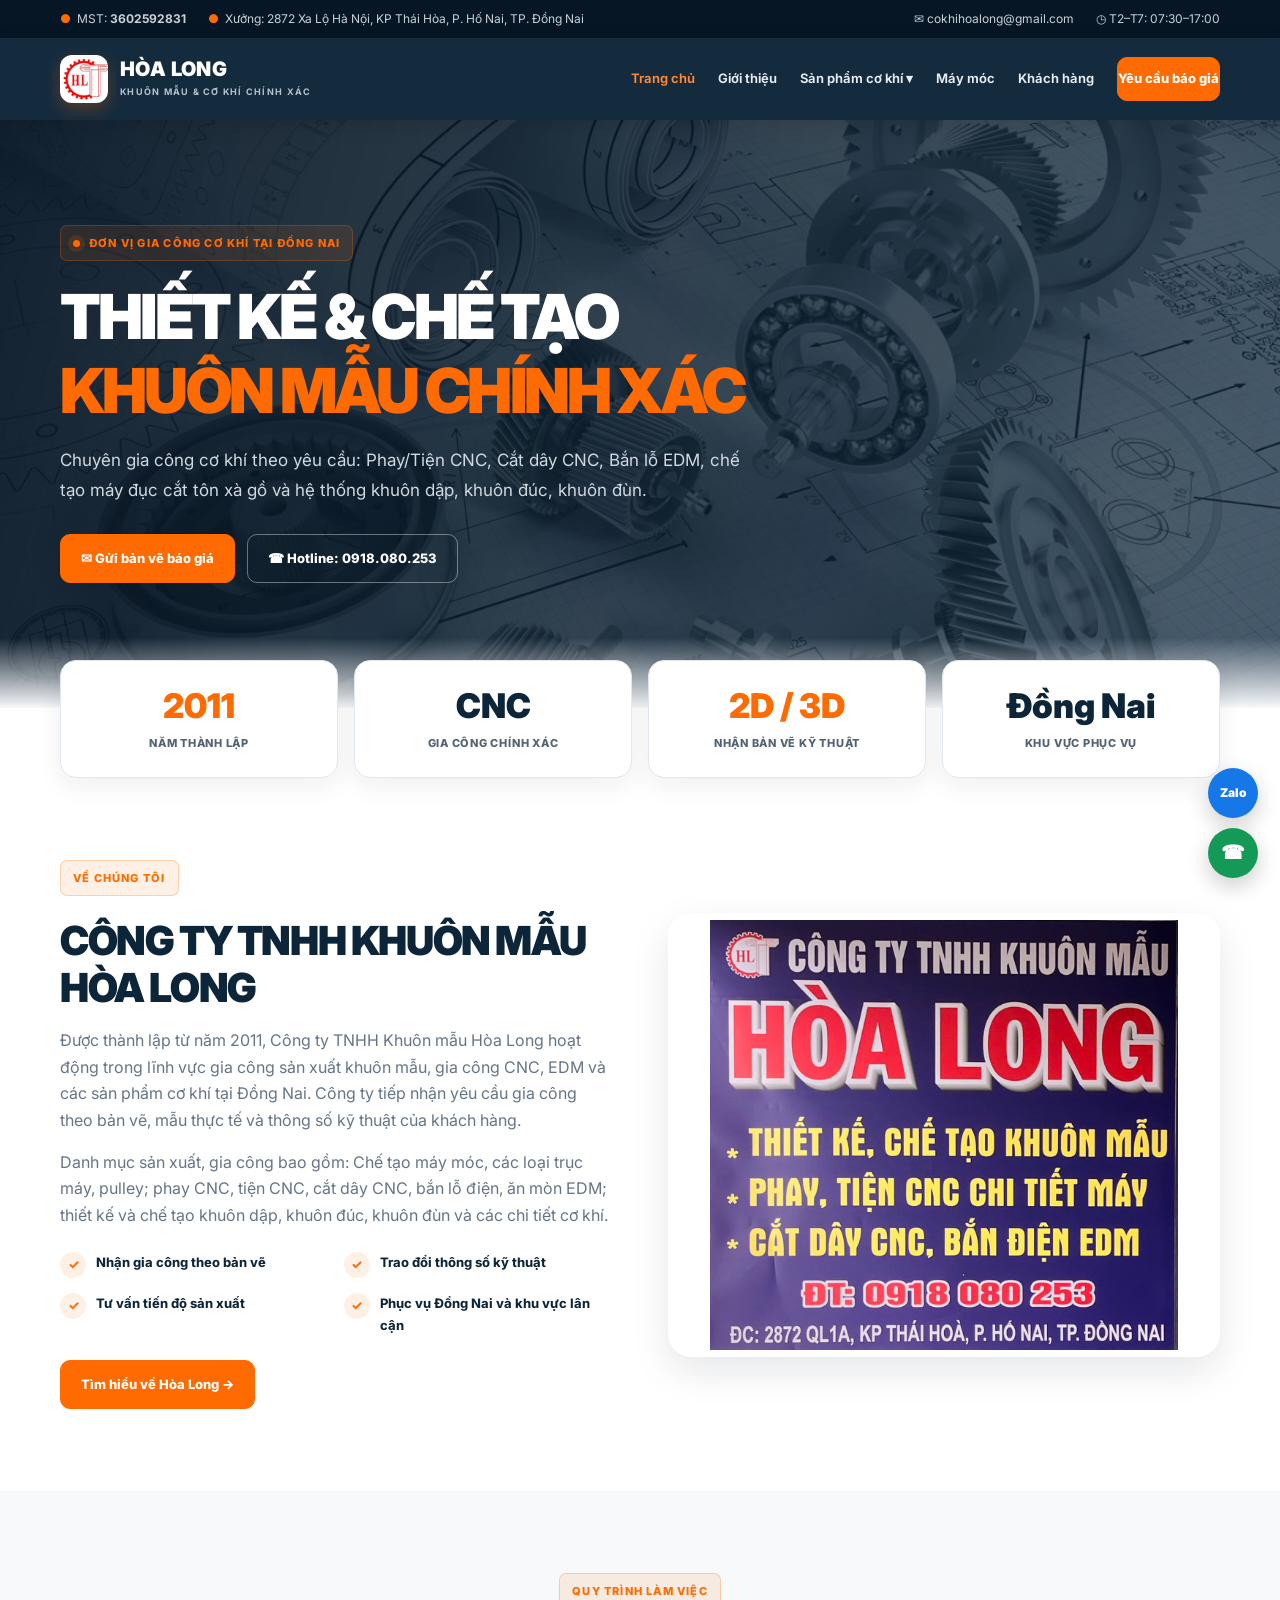
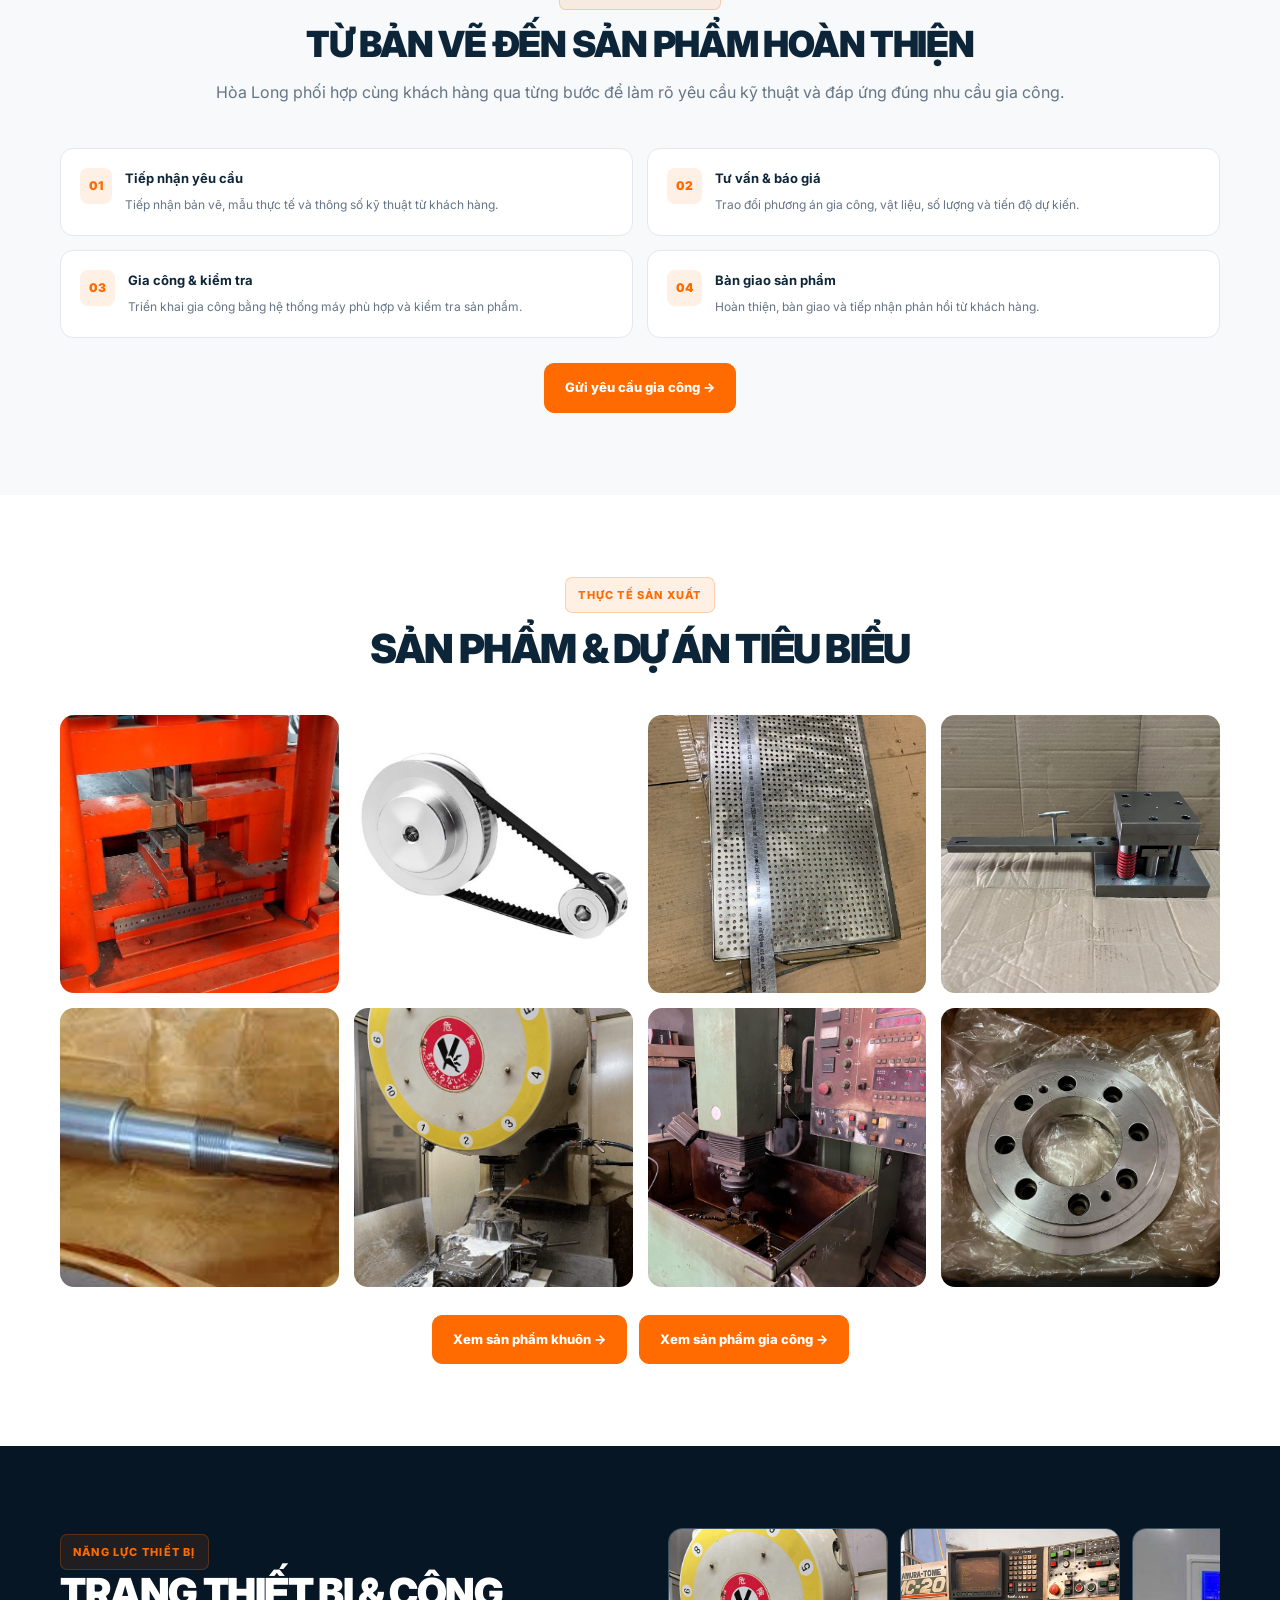
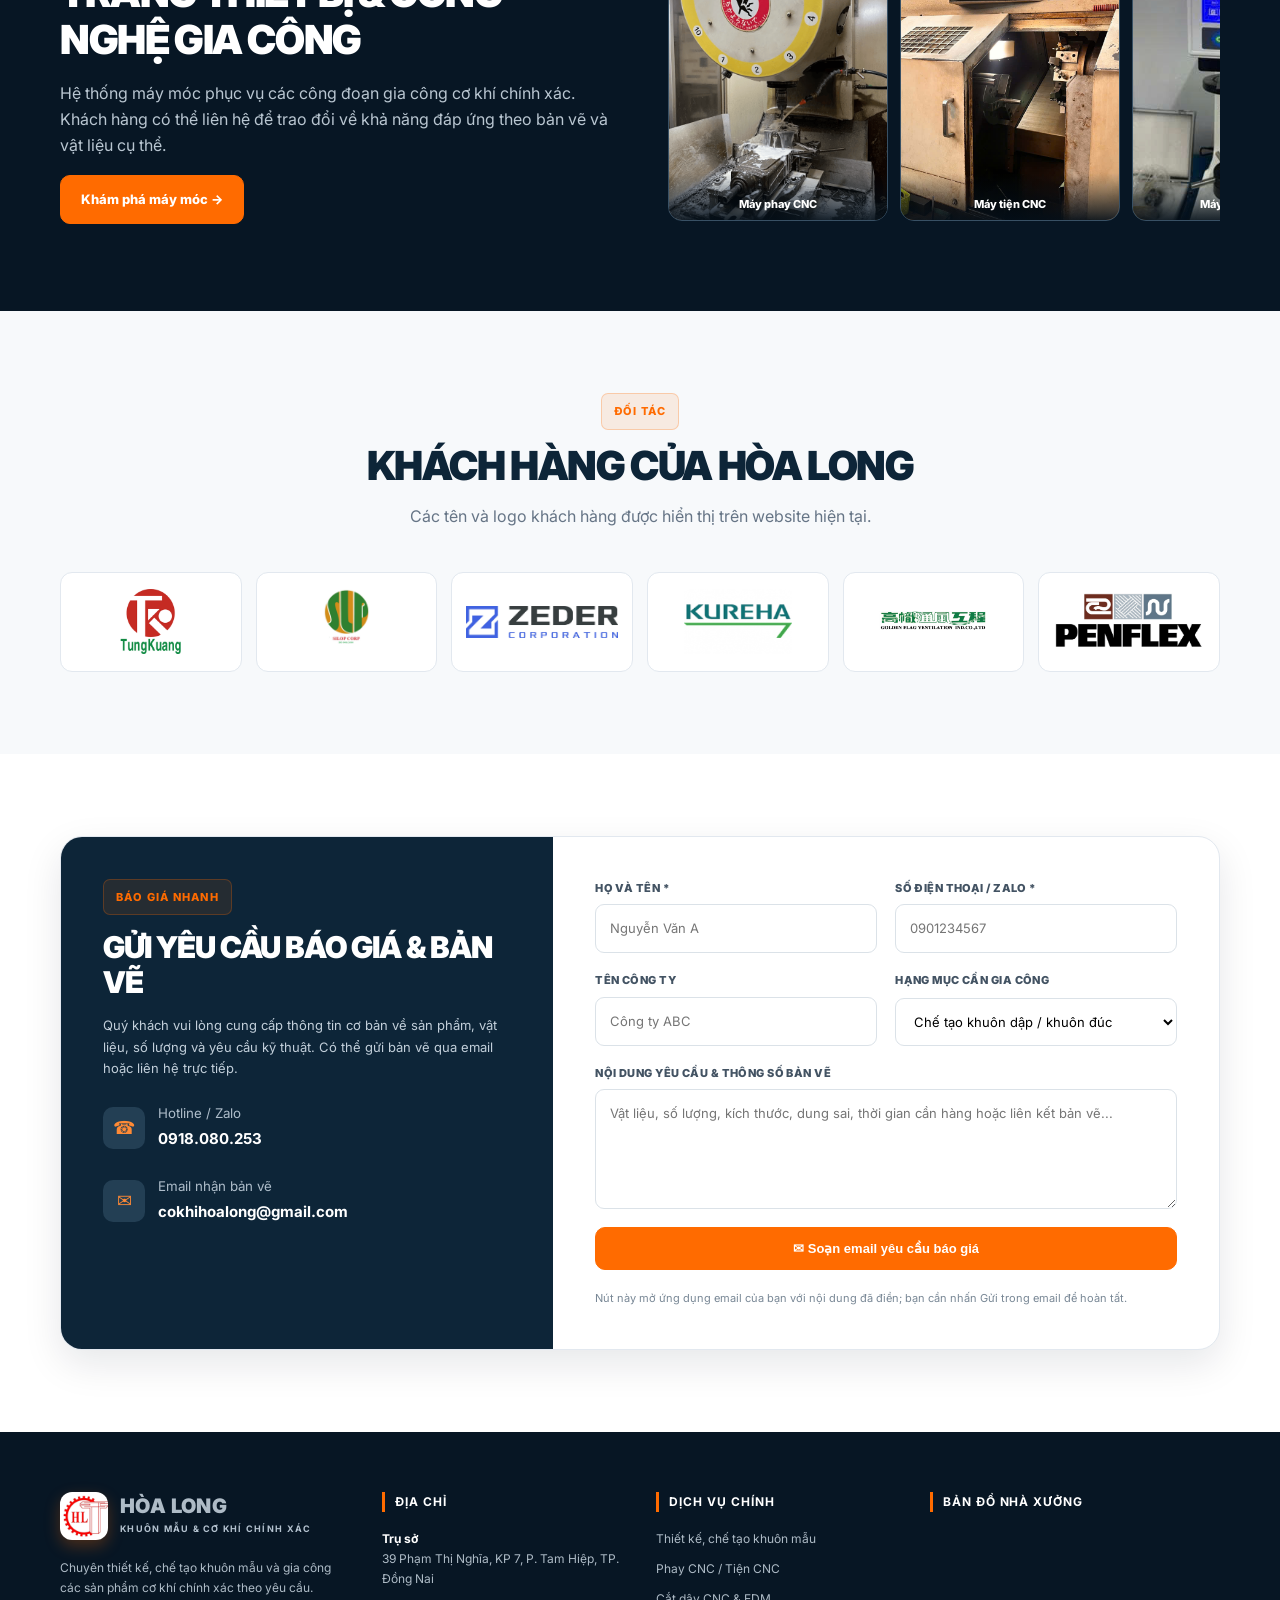
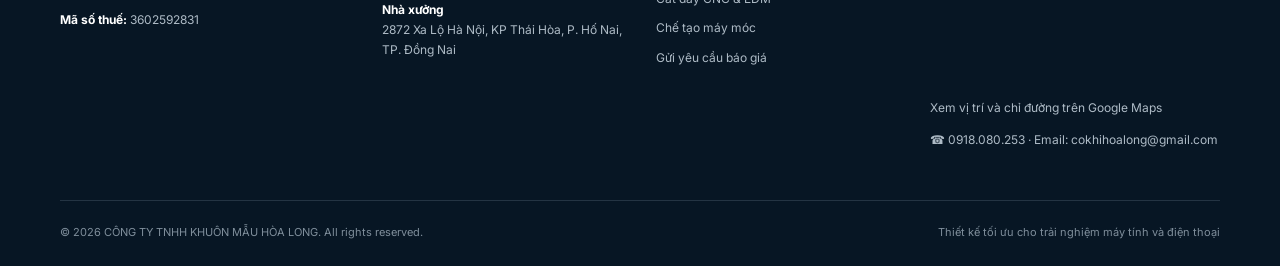
==== commit c75dd281: "Add mold products link to homepage production section" ====
--- a/index.html
+++ b/index.html
@@ -3,7 +3,7 @@
 <section class="container"><div class="stats"><div class="stat"><strong>2011</strong><span>Năm thành lập</span></div><div class="stat"><strong>CNC</strong><span>Gia công chính xác</span></div><div class="stat"><strong>2D / 3D</strong><span>Nhận bản vẽ kỹ thuật</span></div><div class="stat"><strong>Đồng Nai</strong><span>Khu vực phục vụ</span></div></div></section>
 <section class="section"><div class="container two-col"><div class="copy"><span class="eyebrow" style="margin-bottom:22px">Về chúng tôi</span><h2>CÔNG TY TNHH KHUÔN MẪU HÒA LONG</h2><p>Được thành lập từ năm 2011, Công ty TNHH Khuôn mẫu Hòa Long hoạt động trong lĩnh vực gia công sản xuất khuôn mẫu, gia công CNC, EDM và các sản phẩm cơ khí tại Đồng Nai. Công ty tiếp nhận yêu cầu gia công theo bản vẽ, mẫu thực tế và thông số kỹ thuật của khách hàng.</p><p>Danh mục sản xuất, gia công bao gồm: Chế tạo máy móc, các loại trục máy, pulley; phay CNC, tiện CNC, cắt dây CNC, bắn lỗ điện, ăn mòn EDM; thiết kế và chế tạo khuôn dập, khuôn đúc, khuôn đùn và các chi tiết cơ khí.</p><div class="checks"><div class="check"><i>✓</i><span>Nhận gia công theo bản vẽ</span></div><div class="check"><i>✓</i><span>Trao đổi thông số kỹ thuật</span></div><div class="check"><i>✓</i><span>Tư vấn tiến độ sản xuất</span></div><div class="check"><i>✓</i><span>Phục vụ Đồng Nai và khu vực lân cận</span></div></div><a class="btn" href="gioi-thieu.html">Tìm hiểu về Hòa Long →</a></div><div class="photo-frame"><img src="./assets/images/CTY.jpg" alt="Công ty Hòa Long" loading="lazy" style="object-fit:contain;background:#fff"></div></div></section>
 <section class="section soft"><div class="container"><div class="section-head workflow-head"><span class="eyebrow">Quy trình làm việc</span><h2>TỪ BẢN VẼ ĐẾN SẢN PHẨM HOÀN THIỆN</h2><p>Hòa Long phối hợp cùng khách hàng qua từng bước để làm rõ yêu cầu kỹ thuật và đáp ứng đúng nhu cầu gia công.</p></div><div class="steps"><div class="step"><div><b>Tiếp nhận yêu cầu</b><span>Tiếp nhận bản vẽ, mẫu thực tế và thông số kỹ thuật từ khách hàng.</span></div></div><div class="step"><div><b>Tư vấn & báo giá</b><span>Trao đổi phương án gia công, vật liệu, số lượng và tiến độ dự kiến.</span></div></div><div class="step"><div><b>Gia công & kiểm tra</b><span>Triển khai gia công bằng hệ thống máy phù hợp và kiểm tra sản phẩm.</span></div></div><div class="step"><div><b>Bàn giao sản phẩm</b><span>Hoàn thiện, bàn giao và tiếp nhận phản hồi từ khách hàng.</span></div></div></div><div style="text-align:center;margin-top:8px"><a class="btn" href="lien-he.html#bao-gia">Gửi yêu cầu gia công →</a></div></div></section>
-<section class="section"><div class="container"><div class="section-head"><span class="eyebrow">Thực tế sản xuất</span><h2>SẢN PHẨM & DỰ ÁN TIÊU BIỂU</h2></div><div class="gallery"><a class="gallery-item" href="./assets/images/wordpress-legacy/img_1099-1.jpg" target="_blank" rel="noopener"><img src="./assets/images/wordpress-legacy/img_1099-1.jpg" alt="Khuôn dập lỗ thanh nhôm" loading="lazy"><div class="gallery-caption"><b>Khuôn dập lỗ thanh nhôm</b><small>Chế tạo khuôn mẫu</small></div></a><a class="gallery-item" href="./assets/images/wordpress-legacy/124d3f2212a12b1a95b3e7b8dbecf4e0.jpg" target="_blank" rel="noopener"><img src="./assets/images/wordpress-legacy/124d3f2212a12b1a95b3e7b8dbecf4e0.jpg" alt="Pulley đai" loading="lazy"><div class="gallery-caption"><b>Pulley đai</b><small>Chi tiết truyền động</small></div></a><a class="gallery-item" href="./assets/images/wordpress-legacy/img_1100.jpg" target="_blank" rel="noopener"><img src="./assets/images/wordpress-legacy/img_1100.jpg" alt="Tấm lưới inox" loading="lazy"><div class="gallery-caption"><b>Tấm lưới inox</b><small>Gia công tấm đột lỗ</small></div></a><a class="gallery-item" href="./assets/images/wordpress-legacy/img_1094.jpg" target="_blank" rel="noopener"><img src="./assets/images/wordpress-legacy/img_1094.jpg" alt="Bộ khuôn gia công" loading="lazy"><div class="gallery-caption"><b>Bộ khuôn gia công</b><small>Chi tiết khuôn</small></div></a><a class="gallery-item" href="./assets/images/wordpress-legacy/images-1.jpg" target="_blank" rel="noopener"><img src="./assets/images/wordpress-legacy/images-1.jpg" alt="Trục máy" loading="lazy"><div class="gallery-caption"><b>Trục máy</b><small>Gia công cơ khí</small></div></a><a class="gallery-item" href="./assets/images/wordpress-legacy/untitled.png" target="_blank" rel="noopener"><img src="./assets/images/wordpress-legacy/untitled.png" alt="Máy gia công CNC" loading="lazy"><div class="gallery-caption"><b>Máy gia công CNC</b><small>Thiết bị xưởng</small></div></a><a class="gallery-item" href="./assets/images/wordpress-legacy/img_1087.jpg" target="_blank" rel="noopener"><img src="./assets/images/wordpress-legacy/img_1087.jpg" alt="Thiết bị cắt dây" loading="lazy"><div class="gallery-caption"><b>Thiết bị cắt dây</b><small>Gia công CNC</small></div></a><a class="gallery-item" href="./assets/images/wordpress-legacy/img_1089.jpg" target="_blank" rel="noopener"><img src="./assets/images/wordpress-legacy/img_1089.jpg" alt="Chi tiết khuôn tròn" loading="lazy"><div class="gallery-caption"><b>Chi tiết khuôn tròn</b><small>Sản phẩm cơ khí</small></div></a></div><div style="text-align:center;margin-top:28px"><a class="btn" href="san-pham-gia-cong.html">Xem sản phẩm gia công →</a></div></div></section>
+<section class="section"><div class="container"><div class="section-head"><span class="eyebrow">Thực tế sản xuất</span><h2>SẢN PHẨM & DỰ ÁN TIÊU BIỂU</h2></div><div class="gallery"><a class="gallery-item" href="./assets/images/wordpress-legacy/img_1099-1.jpg" target="_blank" rel="noopener"><img src="./assets/images/wordpress-legacy/img_1099-1.jpg" alt="Khuôn dập lỗ thanh nhôm" loading="lazy"><div class="gallery-caption"><b>Khuôn dập lỗ thanh nhôm</b><small>Chế tạo khuôn mẫu</small></div></a><a class="gallery-item" href="./assets/images/wordpress-legacy/124d3f2212a12b1a95b3e7b8dbecf4e0.jpg" target="_blank" rel="noopener"><img src="./assets/images/wordpress-legacy/124d3f2212a12b1a95b3e7b8dbecf4e0.jpg" alt="Pulley đai" loading="lazy"><div class="gallery-caption"><b>Pulley đai</b><small>Chi tiết truyền động</small></div></a><a class="gallery-item" href="./assets/images/wordpress-legacy/img_1100.jpg" target="_blank" rel="noopener"><img src="./assets/images/wordpress-legacy/img_1100.jpg" alt="Tấm lưới inox" loading="lazy"><div class="gallery-caption"><b>Tấm lưới inox</b><small>Gia công tấm đột lỗ</small></div></a><a class="gallery-item" href="./assets/images/wordpress-legacy/img_1094.jpg" target="_blank" rel="noopener"><img src="./assets/images/wordpress-legacy/img_1094.jpg" alt="Bộ khuôn gia công" loading="lazy"><div class="gallery-caption"><b>Bộ khuôn gia công</b><small>Chi tiết khuôn</small></div></a><a class="gallery-item" href="./assets/images/wordpress-legacy/images-1.jpg" target="_blank" rel="noopener"><img src="./assets/images/wordpress-legacy/images-1.jpg" alt="Trục máy" loading="lazy"><div class="gallery-caption"><b>Trục máy</b><small>Gia công cơ khí</small></div></a><a class="gallery-item" href="./assets/images/wordpress-legacy/untitled.png" target="_blank" rel="noopener"><img src="./assets/images/wordpress-legacy/untitled.png" alt="Máy gia công CNC" loading="lazy"><div class="gallery-caption"><b>Máy gia công CNC</b><small>Thiết bị xưởng</small></div></a><a class="gallery-item" href="./assets/images/wordpress-legacy/img_1087.jpg" target="_blank" rel="noopener"><img src="./assets/images/wordpress-legacy/img_1087.jpg" alt="Thiết bị cắt dây" loading="lazy"><div class="gallery-caption"><b>Thiết bị cắt dây</b><small>Gia công CNC</small></div></a><a class="gallery-item" href="./assets/images/wordpress-legacy/img_1089.jpg" target="_blank" rel="noopener"><img src="./assets/images/wordpress-legacy/img_1089.jpg" alt="Chi tiết khuôn tròn" loading="lazy"><div class="gallery-caption"><b>Chi tiết khuôn tròn</b><small>Sản phẩm cơ khí</small></div></a></div><div style="display:flex;justify-content:center;align-items:center;flex-wrap:wrap;gap:12px;margin-top:28px"><a class="btn" href="khuon-mau.html">Xem sản phẩm khuôn →</a><a class="btn" href="san-pham-gia-cong.html">Xem sản phẩm gia công →</a></div></div></section>
 <section class="section dark"><div class="container"><div class="two-col"><div><span class="eyebrow">Năng lực thiết bị</span><h2>TRANG THIẾT BỊ & CÔNG NGHỆ GIA CÔNG</h2><p>Hệ thống máy móc phục vụ các công đoạn gia công cơ khí chính xác. Khách hàng có thể liên hệ để trao đổi về khả năng đáp ứng theo bản vẽ và vật liệu cụ thể.</p><a class="btn" href="may-moc.html">Khám phá máy móc →</a></div><div class="equipment-marquee" aria-label="Có thể cuộn ngang để xem các loại máy"><div class="equipment-track"><a class="equipment-slide" href="./assets/images/wordpress-legacy/untitled.png" target="_blank" rel="noopener noreferrer"><img src="./assets/images/wordpress-legacy/untitled.png" alt="Máy phay CNC" loading="lazy"><span class="equipment-caption">Máy phay CNC</span></a><a class="equipment-slide" href="./assets/images/May%20tien%20CNC%201.jpg" target="_blank" rel="noopener noreferrer"><img src="./assets/images/May%20tien%20CNC%201.jpg" alt="Máy tiện CNC" loading="lazy"><span class="equipment-caption">Máy tiện CNC</span></a><a class="equipment-slide" href="./assets/images/May%20do%20do%20cung.jpg" target="_blank" rel="noopener noreferrer"><img src="./assets/images/May%20do%20do%20cung.jpg" alt="Máy đo độ đứng" loading="lazy"><span class="equipment-caption">Máy đo độ đứng</span></a><a class="equipment-slide" href="./assets/images/May%20cat%20day.jpg" target="_blank" rel="noopener noreferrer"><img src="./assets/images/May%20cat%20day.jpg" alt="Máy cắt dây CNC" loading="lazy"><span class="equipment-caption">Máy cắt dây CNC</span></a><a class="equipment-slide" href="./assets/images/May%20an%20mon%20EDM.jpg" target="_blank" rel="noopener noreferrer"><img src="./assets/images/May%20an%20mon%20EDM.jpg" alt="Máy ăn mòn EDM" loading="lazy"><span class="equipment-caption">Máy ăn mòn EDM</span></a><a class="equipment-slide" href="./assets/images/May%20ban%20lo%20dien.jpg" target="_blank" rel="noopener noreferrer"><img src="./assets/images/May%20ban%20lo%20dien.jpg" alt="Máy bắn lỗ điện" loading="lazy"><span class="equipment-caption">Máy bắn lỗ điện</span></a><a class="equipment-slide" href="./assets/images/May%20dap.jpg" target="_blank" rel="noopener noreferrer"><img src="./assets/images/May%20dap.jpg" alt="Máy dập" loading="lazy"><span class="equipment-caption">Máy dập</span></a><a class="equipment-slide" href="./assets/images/May%20taro.jpg" target="_blank" rel="noopener noreferrer"><img src="./assets/images/May%20taro.jpg" alt="Máy taro" loading="lazy"><span class="equipment-caption">Máy taro</span></a><a class="equipment-slide" href="./assets/images/May%20tien%20co%202.jpg" target="_blank" rel="noopener noreferrer"><img src="./assets/images/May%20tien%20co%202.jpg" alt="Máy tiện cơ" loading="lazy"><span class="equipment-caption">Máy tiện cơ</span></a></div></div></div></section>
 
 <section class="section soft"><div class="container"><div class="section-head"><span class="eyebrow">Đối tác</span><h2>KHÁCH HÀNG CỦA HÒA LONG</h2><p>Các tên và logo khách hàng được hiển thị trên website hiện tại.</p></div><div class="clients"><div class="client"><img src="./assets/images/wordpress-legacy/download.png" alt="Tung Kuang" loading="lazy"></div><div class="client"><img src="./assets/images/wordpress-legacy/logo-slp-1.png" alt="Sinh Lộc Phát" loading="lazy"></div><div class="client"><img src="./assets/images/wordpress-legacy/75753zedercorporation-3-1.jpg" alt="Zeder" loading="lazy"></div><div class="client"><img src="./assets/images/wordpress-legacy/xun1552571609.png" alt="Kureha" loading="lazy"></div><div class="client"><img src="./assets/images/wordpress-legacy/maillogo1.jpg" alt="Golden Flag" loading="lazy"></div><div class="client"><img src="./assets/images/wordpress-legacy/logo-1.png" alt="Penflex" loading="lazy"></div></div></div></section>
--- a/site.css
+++ b/site.css
@@ -1,7 +1,7 @@
 @import url('https://fonts.googleapis.com/css2?family=Inter:wght@400;500;600;700;800;900&display=swap');
 :root{--navy:#0d2538;--navy-deep:#071624;--orange:#ff6b00;--orange-dark:#e05e00;--ink:#152536;--muted:#667586;--line:#e2e8ef;--paper:#f7f9fb;--white:#fff;--radius:18px;--shadow:0 14px 38px rgba(7,22,36,.10)}
 *{box-sizing:border-box}html{scroll-behavior:smooth}body{margin:0;font-family:Inter,Arial,sans-serif;color:var(--ink);background:#fff;line-height:1.65}img{max-width:100%;display:block}a{color:inherit;text-decoration:none}.container{width:min(1160px,calc(100% - 40px));margin:auto}.topbar{background:var(--navy-deep);color:#c7d1da;font-size:12px}.topbar-inner{display:flex;justify-content:space-between;gap:16px;align-items:center;min-height:38px}.topbar-group{display:flex;gap:22px;flex-wrap:wrap}.topbar a:hover{color:#fff}.dot{color:var(--orange);padding-right:6px}.header{position:sticky;top:0;z-index:50;background:rgba(13,37,56,.97);box-shadow:0 5px 18px rgba(0,0,0,.13);backdrop-filter:blur(12px)}.nav-wrap{display:flex;align-items:center;justify-content:space-between;min-height:82px;gap:20px}.brand{display:flex;align-items:center;gap:12px;color:#fff;min-width:250px}.brand-mark{width:48px;height:48px;border-radius:12px;background:var(--orange);display:block;object-fit:cover;box-shadow:0 6px 16px rgba(255,107,0,.28)}.brand-name{display:block;font-weight:900;font-size:20px;line-height:1.1;letter-spacing:.02em}.brand-sub{display:block;margin-top:5px;color:#b4c2cf;font-size:9px;font-weight:700;letter-spacing:.14em;text-transform:uppercase}.nav{display:flex;align-items:center;gap:23px;color:#e6edf3;font-size:13px;font-weight:650}.nav>a,.nav-drop>button{padding:10px 0;transition:.2s}.nav a:hover,.nav-drop>button:hover,.nav a.active{color:#ff8a35}.nav-drop{position:relative}.nav-drop>button{border:0;background:none;color:inherit;font:inherit;cursor:pointer}.drop-menu{position:absolute;display:none;top:100%;left:-18px;min-width:220px;background:#fff;color:var(--ink);padding:10px;border-radius:12px;box-shadow:var(--shadow)}.nav-drop:hover .drop-menu,.nav-drop:focus-within .drop-menu{display:grid}.drop-menu a{padding:10px 12px;border-radius:8px}.drop-menu a:hover{background:#fff1e7;color:var(--orange-dark)}.btn{display:inline-flex;align-items:center;justify-content:center;gap:9px;padding:13px 20px;border-radius:10px;background:var(--orange);color:#fff;font-size:13px;font-weight:800;border:1px solid var(--orange);transition:.2s;cursor:pointer}.btn:hover{background:var(--orange-dark);transform:translateY(-2px);box-shadow:0 9px 20px rgba(255,107,0,.22)}.btn-outline{background:transparent;border-color:rgba(255,255,255,.38);color:#fff}.btn-outline:hover{background:#fff;color:var(--navy)}.mobile-toggle{display:none;border:1px solid #526474;background:transparent;color:#fff;font-size:22px;width:44px;height:44px;border-radius:10px}.mobile-nav{display:none;padding:0 20px 18px;background:var(--navy-deep)}.mobile-nav a{display:block;color:#dce5ec;padding:12px 4px;border-bottom:1px solid rgba(255,255,255,.09);font-size:14px}.mobile-nav.show{display:block}
-.hero{position:relative;isolation:isolate;overflow:hidden;background:linear-gradient(105deg,rgba(7,22,36,.94),rgba(13,37,56,.72)),url('assets/images/banner-hoalong.jpeg') center/cover no-repeat;color:#fff;padding:105px 0 125px}.hero:after{content:"";position:absolute;z-index:-1;inset:auto 0 0;height:70px;background:linear-gradient(transparent,var(--paper))}.hero-content{max-width:760px}.eyebrow{display:inline-flex;align-items:center;gap:9px;color:var(--orange);background:rgba(255,107,0,.10);border:1px solid rgba(255,107,0,.25);font-size:11px;font-weight:800;letter-spacing:.11em;text-transform:uppercase;padding:8px 12px;border-radius:7px}.eyebrow .pulse{width:7px;height:7px;border-radius:50%;background:var(--orange);box-shadow:0 0 0 5px rgba(255,107,0,.14)}.hero h1{font-size:clamp(36px,5.2vw,62px);line-height:1.07;letter-spacing:-.045em;margin:23px 0 20px;font-weight:900}.hero h1 em{display:inline-block;margin-top:8px;font-style:normal;color:var(--orange)}.hero p{max-width:700px;color:#d0d9e1;font-size:17px;line-height:1.8;margin:0 0 28px}.hero-actions{display:flex;gap:12px;flex-wrap:wrap}.section{padding:82px 0}.section.soft{background:var(--paper)}.section.dark{background:var(--navy-deep);color:#fff}.section-head{max-width:740px;margin:0 auto 42px;text-align:center}.section-head .eyebrow{margin-bottom:13px}.section-head h2,.section h2{font-size:clamp(28px,3.5vw,40px);line-height:1.17;letter-spacing:-.035em;color:var(--navy);margin:0;font-weight:900}.section.dark h2{color:#fff}.section-head p{color:var(--muted);margin:14px 0 0}.workflow-head{max-width:none;display:flex;flex-direction:column;align-items:center;gap:13px;text-align:center;overflow-x:auto}.workflow-head .eyebrow{margin-bottom:0}.workflow-head h2{font-size:clamp(25px,3vw,36px);white-space:nowrap}.workflow-head p{margin:0;line-height:1.8;white-space:nowrap}.section.dark p{color:#b9c6d1}.stats{display:grid;grid-template-columns:repeat(4,1fr);gap:16px;margin-top:-48px;position:relative;z-index:2}.stat{background:#fff;border:1px solid var(--line);border-radius:16px;padding:25px 14px;text-align:center;box-shadow:0 8px 26px rgba(7,22,36,.07)}.stat strong{display:block;font-size:34px;line-height:1.15;color:var(--orange);font-weight:900}.stat:nth-child(even) strong{color:var(--navy)}.stat span{display:block;margin-top:8px;font-size:11px;color:#536373;font-weight:800;letter-spacing:.07em;text-transform:uppercase}.two-col{display:grid;grid-template-columns:1fr 1fr;gap:56px;align-items:center}.copy p{color:var(--muted);margin:16px 0}.checks{display:grid;grid-template-columns:1fr 1fr;gap:15px;margin:24px 0}.check{display:flex;gap:10px;align-items:flex-start;font-size:13px;font-weight:750;color:var(--navy)}.check i{flex:0 0 26px;width:26px;height:26px;border-radius:50%;background:#fff0e5;color:var(--orange);display:grid;place-items:center;font-style:normal}.photo-frame{position:relative;border-radius:24px;overflow:hidden;box-shadow:var(--shadow);border:7px solid #fff}.photo-frame img{width:100%;height:430px;object-fit:cover}.photo-badge{position:absolute;left:18px;bottom:18px;background:var(--navy);color:white;border-left:4px solid var(--orange);padding:14px 18px;border-radius:12px;font-size:12px;font-weight:800;max-width:240px}.cards{display:grid;grid-template-columns:repeat(3,1fr);gap:22px}.card{background:#fff;border:1px solid var(--line);border-radius:18px;overflow:hidden;box-shadow:0 5px 20px rgba(7,22,36,.045);transition:.25s}.card:hover{transform:translateY(-5px);box-shadow:var(--shadow)}.card-photo{height:205px;position:relative;overflow:hidden;background:#e7edf2}.card-photo img{width:100%;height:100%;object-fit:cover;transition:transform .5s}.card:hover .card-photo img{transform:scale(1.05)}.tag{position:absolute;top:15px;left:15px;background:var(--navy);color:#fff;border-radius:30px;padding:6px 11px;font-size:10px;font-weight:800}.card-body{padding:22px}.card h3{margin:0 0 9px;color:var(--navy);font-size:18px;line-height:1.35}.card p{margin:0;color:var(--muted);font-size:13px}.card ul{margin:16px 0 0;padding:14px 0 0;border-top:1px solid #edf0f3;list-style:none;color:#617182;font-size:12px}.card li{margin:5px 0}.card li:before{content:"›";color:var(--orange);font-size:18px;font-weight:900;margin-right:7px}.filters{display:flex;justify-content:center;gap:9px;flex-wrap:wrap;margin:-12px 0 30px}.filter{padding:10px 17px;border:1px solid #d7e0e7;border-radius:40px;color:#526373;background:#fff;font-size:12px;font-weight:750;cursor:pointer}.filter.active,.filter:hover{background:var(--orange);border-color:var(--orange);color:#fff}.machine-grid{display:grid;grid-template-columns:repeat(2,1fr);gap:16px}.equipment-marquee{width:100%;overflow:hidden;position:relative;mask-image:linear-gradient(to right,transparent,#000 4%,#000 96%,transparent)}.equipment-track{display:flex;width:max-content;gap:12px;animation:equipment-scroll 38s linear infinite}.equipment-marquee:hover .equipment-track{animation-play-state:paused}.equipment-slide{position:relative;display:block;flex:0 0 220px;width:220px;aspect-ratio:3/4;height:293px;overflow:hidden;border-radius:14px;background:#102d43;border:1px solid #385064}.equipment-slide img{width:100%;height:100%;object-fit:cover;transition:transform .3s}.equipment-slide:hover img{transform:scale(1.06)}.equipment-caption{position:absolute;inset:auto 0 0;padding:24px 9px 9px;background:linear-gradient(transparent,rgba(4,15,25,.9));color:#fff;font-size:11px;font-weight:800;line-height:1.3;text-align:center}@keyframes equipment-scroll{from{transform:translateX(0)}to{transform:translateX(calc(-50% - 6px))}}.machine{background:#102d43;border:1px solid #2b4356;border-radius:14px;padding:23px;display:flex;gap:17px}.machine-icon{width:48px;height:48px;flex:0 0 48px;border-radius:12px;background:rgba(255,107,0,.16);display:grid;place-items:center;color:#ff8a35;font-size:22px}.machine h3{margin:1px 0 7px;font-size:16px}.machine p{font-size:12px;margin:0;color:#afbecb;line-height:1.7}.gallery{display:grid;grid-template-columns:repeat(4,1fr);gap:15px}.gallery-item{position:relative;aspect-ratio:1/1;border-radius:14px;overflow:hidden;background:#e5ebef}.gallery-item img{width:100%;height:100%;object-fit:cover;transition:.35s}.gallery-item:hover img{transform:scale(1.08)}.gallery-caption{position:absolute;inset:auto 0 0;padding:38px 14px 14px;background:linear-gradient(transparent,rgba(7,22,36,.92));color:#fff;opacity:0;transition:.25s}.gallery-item:hover .gallery-caption{opacity:1}.gallery-caption b{display:block;font-size:13px}.gallery-caption small{font-size:11px;color:#d5dee6}.clients{display:grid;grid-template-columns:repeat(6,1fr);gap:14px;align-items:center}.client{height:100px;background:#fff;border:1px solid var(--line);border-radius:12px;display:grid;place-items:center;padding:14px}.client img{max-width:100%;max-height:65px;object-fit:contain;filter:grayscale(.15)}.quote-wrap{display:grid;grid-template-columns:.85fr 1.15fr;background:#fff;border:1px solid var(--line);border-radius:22px;overflow:hidden;box-shadow:var(--shadow)}.quote-info{background:var(--navy);padding:42px;color:#fff}.quote-info h2{color:#fff;font-size:30px;margin:15px 0}.quote-info p{color:#c2cfda;font-size:13px}.contact-row{display:flex;gap:13px;align-items:center;margin:24px 0}.contact-icon{width:42px;height:42px;border-radius:10px;background:#233f54;color:#ff8a35;display:grid;place-items:center;font-size:18px;flex:0 0 42px}.contact-row small{display:block;color:#aebdca}.contact-row b{font-size:15px}.quote-form{padding:42px}.form-grid{display:grid;grid-template-columns:1fr 1fr;gap:18px}.field{display:grid;gap:7px}.field.full{grid-column:1/-1}.field label{font-size:11px;font-weight:850;color:#435363;text-transform:uppercase;letter-spacing:.04em}.field input,.field select,.field textarea{width:100%;border:1px solid #dbe2e8;border-radius:9px;padding:13px 14px;font:inherit;font-size:13px;outline:none;background:#fff}.field input:focus,.field select:focus,.field textarea:focus{border-color:var(--orange);box-shadow:0 0 0 3px rgba(255,107,0,.11)}.field textarea{min-height:120px;resize:vertical}.form-note{font-size:11px;color:#788795;margin:12px 0 0}.footer{background:var(--navy-deep);color:#c2cbd3;padding:60px 0 25px}.footer-grid{display:grid;grid-template-columns:1.2fr 1fr 1fr 1.2fr;gap:32px}.footer h4{color:#fff;text-transform:uppercase;letter-spacing:.08em;font-size:12px;margin:0 0 17px;border-left:3px solid var(--orange);padding-left:10px}.footer p,.footer li,.footer a{font-size:12px;color:#aebbc6}.footer ul{padding:0;list-style:none;margin:0}.footer li{margin:10px 0}.footer a:hover{color:#ff8a35}.map{width:100%;height:150px;border:0;border-radius:10px;filter:saturate(.8)}.copyright{border-top:1px solid #243443;margin-top:38px;padding-top:22px;display:flex;justify-content:space-between;gap:15px;color:#7f8e9b;font-size:11px}.floating{position:fixed;right:22px;bottom:22px;z-index:55;display:grid;gap:10px}.float-btn{width:50px;height:50px;border-radius:50%;display:grid;place-items:center;color:white;font-weight:900;font-size:12px;box-shadow:0 8px 22px rgba(0,0,0,.2)}.float-zalo{background:#1677e8}.float-phone{background:#159957;font-size:19px}.page-hero{background:linear-gradient(100deg,rgba(7,22,36,.96),rgba(13,37,56,.82)),url('assets/images/banner-hoalong.jpeg') center/cover;color:#fff;padding:66px 0}.page-hero h1{font-size:clamp(32px,4vw,46px);line-height:1.1;margin:0 0 12px;font-weight:900}.breadcrumb{font-size:12px;color:#bac6d0}.breadcrumb a{color:#ff9a50}.content-panel{max-width:850px}.content-panel p{color:var(--muted)}.steps{counter-reset:step;display:grid;grid-template-columns:1fr 1fr;gap:14px;margin:25px 0}.step{counter-increment:step;background:#fff;border:1px solid var(--line);border-radius:13px;padding:19px;display:flex;gap:13px;align-items:flex-start}.step:before{content:counter(step,decimal-leading-zero);background:#fff0e6;color:var(--orange);font-weight:900;padding:8px 9px;border-radius:8px;font-size:12px}.step b{display:block;color:var(--navy);font-size:13px}.step span{color:var(--muted);font-size:12px}.detail-grid{display:grid;grid-template-columns:1.1fr .9fr;gap:35px;align-items:start}.detail-image{border-radius:18px;overflow:hidden;box-shadow:var(--shadow)}.detail-image img{width:100%;height:370px;object-fit:cover}.info-list{padding:0;list-style:none}.info-list li{padding:13px 0;border-bottom:1px solid var(--line);color:var(--muted);font-size:14px}.info-list strong{color:var(--navy)}.contact-cards{display:grid;grid-template-columns:repeat(3,1fr);gap:16px}.contact-card{padding:22px;background:#fff;border:1px solid var(--line);border-radius:15px}.contact-card b{display:block;color:var(--navy);margin:8px 0}.contact-card p{font-size:13px;color:var(--muted);margin:0}.map-large{height:360px;width:100%;border:0;border-radius:16px}.empty-state{display:none}.muted{color:var(--muted)}
+.hero{position:relative;isolation:isolate;overflow:hidden;background:linear-gradient(105deg,rgba(7,22,36,.94),rgba(13,37,56,.72)),url('assets/images/banner-hoalong.jpeg') center/cover no-repeat;color:#fff;padding:105px 0 125px}.hero:after{content:"";position:absolute;z-index:-1;inset:auto 0 0;height:70px;background:linear-gradient(transparent,var(--paper))}.hero-content{max-width:760px}.eyebrow{display:inline-flex;align-items:center;gap:9px;color:var(--orange);background:rgba(255,107,0,.10);border:1px solid rgba(255,107,0,.25);font-size:11px;font-weight:800;letter-spacing:.11em;text-transform:uppercase;padding:8px 12px;border-radius:7px}.eyebrow .pulse{width:7px;height:7px;border-radius:50%;background:var(--orange);box-shadow:0 0 0 5px rgba(255,107,0,.14)}.hero h1{font-size:clamp(36px,5.2vw,62px);line-height:1.07;letter-spacing:-.045em;margin:23px 0 20px;font-weight:900}.hero h1 em{display:inline-block;margin-top:8px;font-style:normal;color:var(--orange)}.hero p{max-width:700px;color:#d0d9e1;font-size:17px;line-height:1.8;margin:0 0 28px}.hero-actions{display:flex;gap:12px;flex-wrap:wrap}.section{padding:82px 0}.section.soft{background:var(--paper)}.section.dark{background:var(--navy-deep);color:#fff}.section-head{max-width:740px;margin:0 auto 42px;text-align:center}.section-head .eyebrow{margin-bottom:13px}.section-head h2,.section h2{font-size:clamp(28px,3.5vw,40px);line-height:1.17;letter-spacing:-.035em;color:var(--navy);margin:0;font-weight:900}.section.dark h2{color:#fff}.section-head p{color:var(--muted);margin:14px 0 0}.workflow-head{max-width:none;display:flex;flex-direction:column;align-items:center;gap:13px;text-align:center;overflow-x:auto}.workflow-head .eyebrow{margin-bottom:0}.workflow-head h2{font-size:clamp(25px,3vw,36px);white-space:nowrap}.workflow-head p{margin:0;line-height:1.8;white-space:nowrap}.section.dark p{color:#b9c6d1}.stats{display:grid;grid-template-columns:repeat(4,1fr);gap:16px;margin-top:-48px;position:relative;z-index:2}.stat{background:#fff;border:1px solid var(--line);border-radius:16px;padding:25px 14px;text-align:center;box-shadow:0 8px 26px rgba(7,22,36,.07)}.stat strong{display:block;font-size:34px;line-height:1.15;color:var(--orange);font-weight:900}.stat:nth-child(even) strong{color:var(--navy)}.stat span{display:block;margin-top:8px;font-size:11px;color:#536373;font-weight:800;letter-spacing:.07em;text-transform:uppercase}.two-col{display:grid;grid-template-columns:1fr 1fr;gap:56px;align-items:center}.copy p{color:var(--muted);margin:16px 0}.checks{display:grid;grid-template-columns:1fr 1fr;gap:15px;margin:24px 0}.check{display:flex;gap:10px;align-items:flex-start;font-size:13px;font-weight:750;color:var(--navy)}.check i{flex:0 0 26px;width:26px;height:26px;border-radius:50%;background:#fff0e5;color:var(--orange);display:grid;place-items:center;font-style:normal}.photo-frame{position:relative;border-radius:24px;overflow:hidden;box-shadow:var(--shadow);border:7px solid #fff}.photo-frame img{width:100%;height:430px;object-fit:cover}.photo-badge{position:absolute;left:18px;bottom:18px;background:var(--navy);color:white;border-left:4px solid var(--orange);padding:14px 18px;border-radius:12px;font-size:12px;font-weight:800;max-width:240px}.cards{display:grid;grid-template-columns:repeat(3,1fr);gap:22px}.card{background:#fff;border:1px solid var(--line);border-radius:18px;overflow:hidden;box-shadow:0 5px 20px rgba(7,22,36,.045);transition:.25s}.card:hover{transform:translateY(-5px);box-shadow:var(--shadow)}.card-photo{height:205px;position:relative;overflow:hidden;background:#e7edf2}.card-photo img{width:100%;height:100%;object-fit:cover;transition:transform .5s}.card:hover .card-photo img{transform:scale(1.05)}.tag{position:absolute;top:15px;left:15px;background:var(--navy);color:#fff;border-radius:30px;padding:6px 11px;font-size:10px;font-weight:800}.card-body{padding:22px}.card h3{margin:0 0 9px;color:var(--navy);font-size:18px;line-height:1.35}.card p{margin:0;color:var(--muted);font-size:13px}.card ul{margin:16px 0 0;padding:14px 0 0;border-top:1px solid #edf0f3;list-style:none;color:#617182;font-size:12px}.card li{margin:5px 0}.card li:before{content:"›";color:var(--orange);font-size:18px;font-weight:900;margin-right:7px}.filters{display:flex;justify-content:center;gap:9px;flex-wrap:wrap;margin:-12px 0 30px}.filter{padding:10px 17px;border:1px solid #d7e0e7;border-radius:40px;color:#526373;background:#fff;font-size:12px;font-weight:750;cursor:pointer}.filter.active,.filter:hover{background:var(--orange);border-color:var(--orange);color:#fff}.machine-grid{display:grid;grid-template-columns:repeat(2,1fr);gap:16px}.equipment-marquee{width:100%;overflow-x:auto;overflow-y:hidden;position:relative;cursor:grab;scroll-behavior:smooth;scrollbar-width:thin;scrollbar-color:#607789 rgba(255,255,255,.08);padding-bottom:8px}.equipment-marquee:active{cursor:grabbing}.equipment-track{display:flex;width:max-content;gap:12px;animation:none}.equipment-marquee::-webkit-scrollbar{height:7px}.equipment-marquee::-webkit-scrollbar-track{background:rgba(255,255,255,.08);border-radius:10px}.equipment-marquee::-webkit-scrollbar-thumb{background:#607789;border-radius:10px}.equipment-slide{position:relative;display:block;flex:0 0 220px;width:220px;aspect-ratio:3/4;height:293px;overflow:hidden;border-radius:14px;background:#102d43;border:1px solid #385064}.equipment-slide img{width:100%;height:100%;object-fit:cover;transition:transform .3s}.equipment-slide:hover img{transform:scale(1.06)}.equipment-caption{position:absolute;inset:auto 0 0;padding:24px 9px 9px;background:linear-gradient(transparent,rgba(4,15,25,.9));color:#fff;font-size:11px;font-weight:800;line-height:1.3;text-align:center}to{transform:translateX(calc(-50% - 6px))}}.machine{background:#102d43;border:1px solid #2b4356;border-radius:14px;padding:23px;display:flex;gap:17px}.machine-icon{width:48px;height:48px;flex:0 0 48px;border-radius:12px;background:rgba(255,107,0,.16);display:grid;place-items:center;color:#ff8a35;font-size:22px}.machine h3{margin:1px 0 7px;font-size:16px}.machine p{font-size:12px;margin:0;color:#afbecb;line-height:1.7}.gallery{display:grid;grid-template-columns:repeat(4,1fr);gap:15px}.gallery-item{position:relative;aspect-ratio:1/1;border-radius:14px;overflow:hidden;background:#e5ebef}.gallery-item img{width:100%;height:100%;object-fit:cover;transition:.35s}.gallery-item:hover img{transform:scale(1.08)}.gallery-caption{position:absolute;inset:auto 0 0;padding:38px 14px 14px;background:linear-gradient(transparent,rgba(7,22,36,.92));color:#fff;opacity:0;transition:.25s}.gallery-item:hover .gallery-caption{opacity:1}.gallery-caption b{display:block;font-size:13px}.gallery-caption small{font-size:11px;color:#d5dee6}.clients{display:grid;grid-template-columns:repeat(6,1fr);gap:14px;align-items:center}.client{height:100px;background:#fff;border:1px solid var(--line);border-radius:12px;display:grid;place-items:center;padding:14px}.client img{max-width:100%;max-height:65px;object-fit:contain;filter:grayscale(.15)}.quote-wrap{display:grid;grid-template-columns:.85fr 1.15fr;background:#fff;border:1px solid var(--line);border-radius:22px;overflow:hidden;box-shadow:var(--shadow)}.quote-info{background:var(--navy);padding:42px;color:#fff}.quote-info h2{color:#fff;font-size:30px;margin:15px 0}.quote-info p{color:#c2cfda;font-size:13px}.contact-row{display:flex;gap:13px;align-items:center;margin:24px 0}.contact-icon{width:42px;height:42px;border-radius:10px;background:#233f54;color:#ff8a35;display:grid;place-items:center;font-size:18px;flex:0 0 42px}.contact-row small{display:block;color:#aebdca}.contact-row b{font-size:15px}.quote-form{padding:42px}.form-grid{display:grid;grid-template-columns:1fr 1fr;gap:18px}.field{display:grid;gap:7px}.field.full{grid-column:1/-1}.field label{font-size:11px;font-weight:850;color:#435363;text-transform:uppercase;letter-spacing:.04em}.field input,.field select,.field textarea{width:100%;border:1px solid #dbe2e8;border-radius:9px;padding:13px 14px;font:inherit;font-size:13px;outline:none;background:#fff}.field input:focus,.field select:focus,.field textarea:focus{border-color:var(--orange);box-shadow:0 0 0 3px rgba(255,107,0,.11)}.field textarea{min-height:120px;resize:vertical}.form-note{font-size:11px;color:#788795;margin:12px 0 0}.footer{background:var(--navy-deep);color:#c2cbd3;padding:60px 0 25px}.footer-grid{display:grid;grid-template-columns:1.2fr 1fr 1fr 1.2fr;gap:32px}.footer h4{color:#fff;text-transform:uppercase;letter-spacing:.08em;font-size:12px;margin:0 0 17px;border-left:3px solid var(--orange);padding-left:10px}.footer p,.footer li,.footer a{font-size:12px;color:#aebbc6}.footer ul{padding:0;list-style:none;margin:0}.footer li{margin:10px 0}.footer a:hover{color:#ff8a35}.map{width:100%;height:150px;border:0;border-radius:10px;filter:saturate(.8)}.copyright{border-top:1px solid #243443;margin-top:38px;padding-top:22px;display:flex;justify-content:space-between;gap:15px;color:#7f8e9b;font-size:11px}.floating{position:fixed;right:22px;bottom:22px;z-index:55;display:grid;gap:10px}.float-btn{width:50px;height:50px;border-radius:50%;display:grid;place-items:center;color:white;font-weight:900;font-size:12px;box-shadow:0 8px 22px rgba(0,0,0,.2)}.float-zalo{background:#1677e8}.float-phone{background:#159957;font-size:19px}.page-hero{background:linear-gradient(100deg,rgba(7,22,36,.96),rgba(13,37,56,.82)),url('assets/images/banner-hoalong.jpeg') center/cover;color:#fff;padding:66px 0}.page-hero h1{font-size:clamp(32px,4vw,46px);line-height:1.1;margin:0 0 12px;font-weight:900}.breadcrumb{font-size:12px;color:#bac6d0}.breadcrumb a{color:#ff9a50}.content-panel{max-width:850px}.content-panel p{color:var(--muted)}.steps{counter-reset:step;display:grid;grid-template-columns:1fr 1fr;gap:14px;margin:25px 0}.step{counter-increment:step;background:#fff;border:1px solid var(--line);border-radius:13px;padding:19px;display:flex;gap:13px;align-items:flex-start}.step:before{content:counter(step,decimal-leading-zero);background:#fff0e6;color:var(--orange);font-weight:900;padding:8px 9px;border-radius:8px;font-size:12px}.step b{display:block;color:var(--navy);font-size:13px}.step span{color:var(--muted);font-size:12px}.detail-grid{display:grid;grid-template-columns:1.1fr .9fr;gap:35px;align-items:start}.detail-image{border-radius:18px;overflow:hidden;box-shadow:var(--shadow)}.detail-image img{width:100%;height:370px;object-fit:cover}.info-list{padding:0;list-style:none}.info-list li{padding:13px 0;border-bottom:1px solid var(--line);color:var(--muted);font-size:14px}.info-list strong{color:var(--navy)}.contact-cards{display:grid;grid-template-columns:repeat(3,1fr);gap:16px}.contact-card{padding:22px;background:#fff;border:1px solid var(--line);border-radius:15px}.contact-card b{display:block;color:var(--navy);margin:8px 0}.contact-card p{font-size:13px;color:var(--muted);margin:0}.map-large{height:360px;width:100%;border:0;border-radius:16px}.empty-state{display:none}.muted{color:var(--muted)}
 @media(max-width:980px){.nav{gap:13px;font-size:12px}.brand{min-width:auto}.nav .btn{padding:11px 13px}.clients{grid-template-columns:repeat(3,1fr)}.footer-grid{grid-template-columns:1fr 1fr}.cards{grid-template-columns:repeat(2,1fr)}}
 @media(max-width:760px){.workflow-head{grid-template-columns:1fr;gap:12px;text-align:center}.workflow-head .eyebrow{grid-column:auto;justify-self:center}.workflow-head p{margin:0}.container{width:min(100% - 30px,600px)}.topbar-inner{padding:9px 0;align-items:flex-start}.topbar-group:last-child{display:none}.nav{display:none}.mobile-toggle{display:block}.nav-wrap{min-height:72px}.hero{padding:77px 0 95px}.hero p{font-size:15px}.stats{grid-template-columns:repeat(2,1fr);gap:10px;margin-top:-34px}.stat{padding:20px 8px}.stat strong{font-size:29px}.section{padding:62px 0}.two-col,.detail-grid{grid-template-columns:1fr;gap:28px}.photo-frame img{height:310px}.cards{grid-template-columns:1fr}.machine-grid{grid-template-columns:1fr}.equipment-slide{flex-basis:205px;width:205px;height:273px}.equipment-track{gap:9px;animation-duration:32s}.equipment-caption{font-size:10px;padding:20px 5px 7px}.gallery{grid-template-columns:repeat(2,1fr)}.quote-wrap{grid-template-columns:1fr}.quote-info,.quote-form{padding:28px}.form-grid{grid-template-columns:1fr}.field.full{grid-column:auto}.footer-grid{grid-template-columns:1fr 1fr;gap:26px}.clients{grid-template-columns:repeat(2,1fr)}.steps{grid-template-columns:1fr}.contact-cards{grid-template-columns:1fr}.copyright{flex-direction:column}.page-hero{padding:52px 0}.photo-badge{left:12px;bottom:12px}}
 @media(max-width:430px){.brand-name{font-size:17px}.brand-sub{font-size:8px}.brand-mark{width:43px;height:43px}.footer-grid{grid-template-columns:1fr}.hero-actions .btn{width:100%}.clients{gap:9px}.client{height:84px}}
